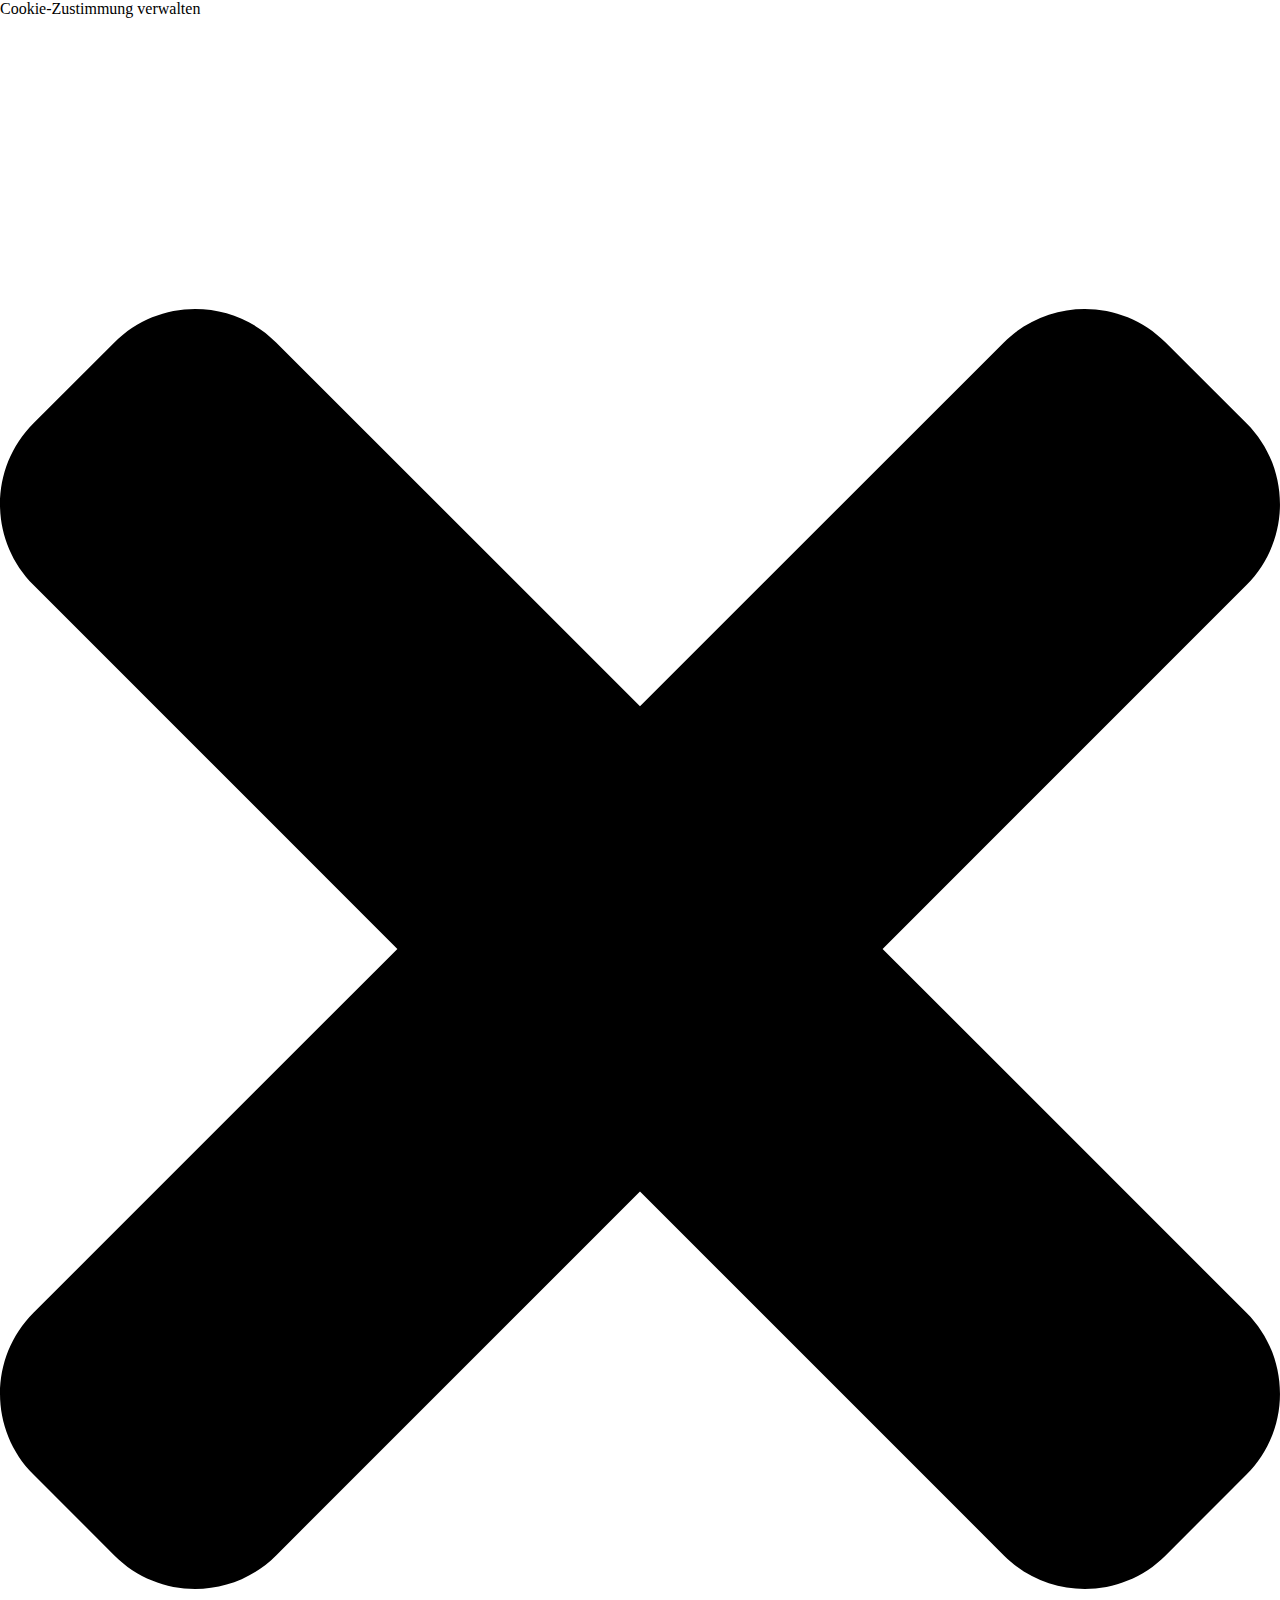
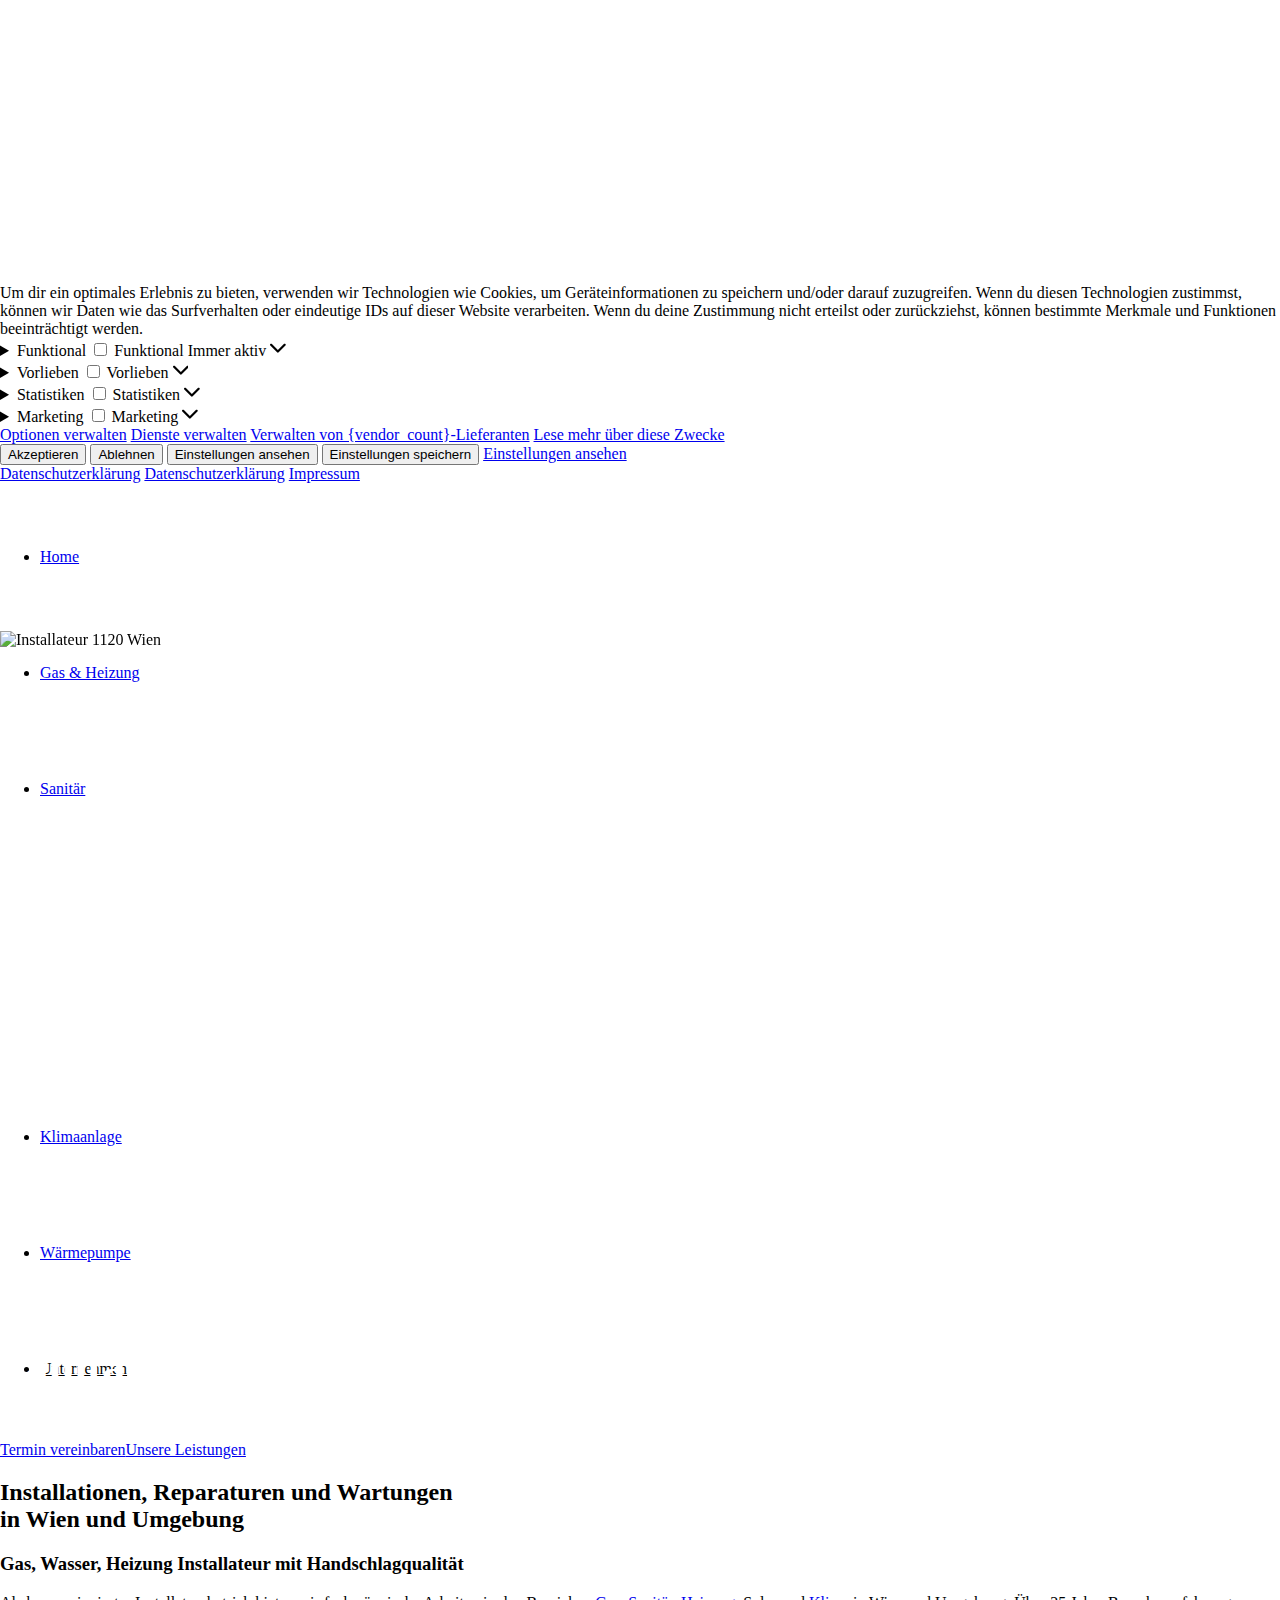
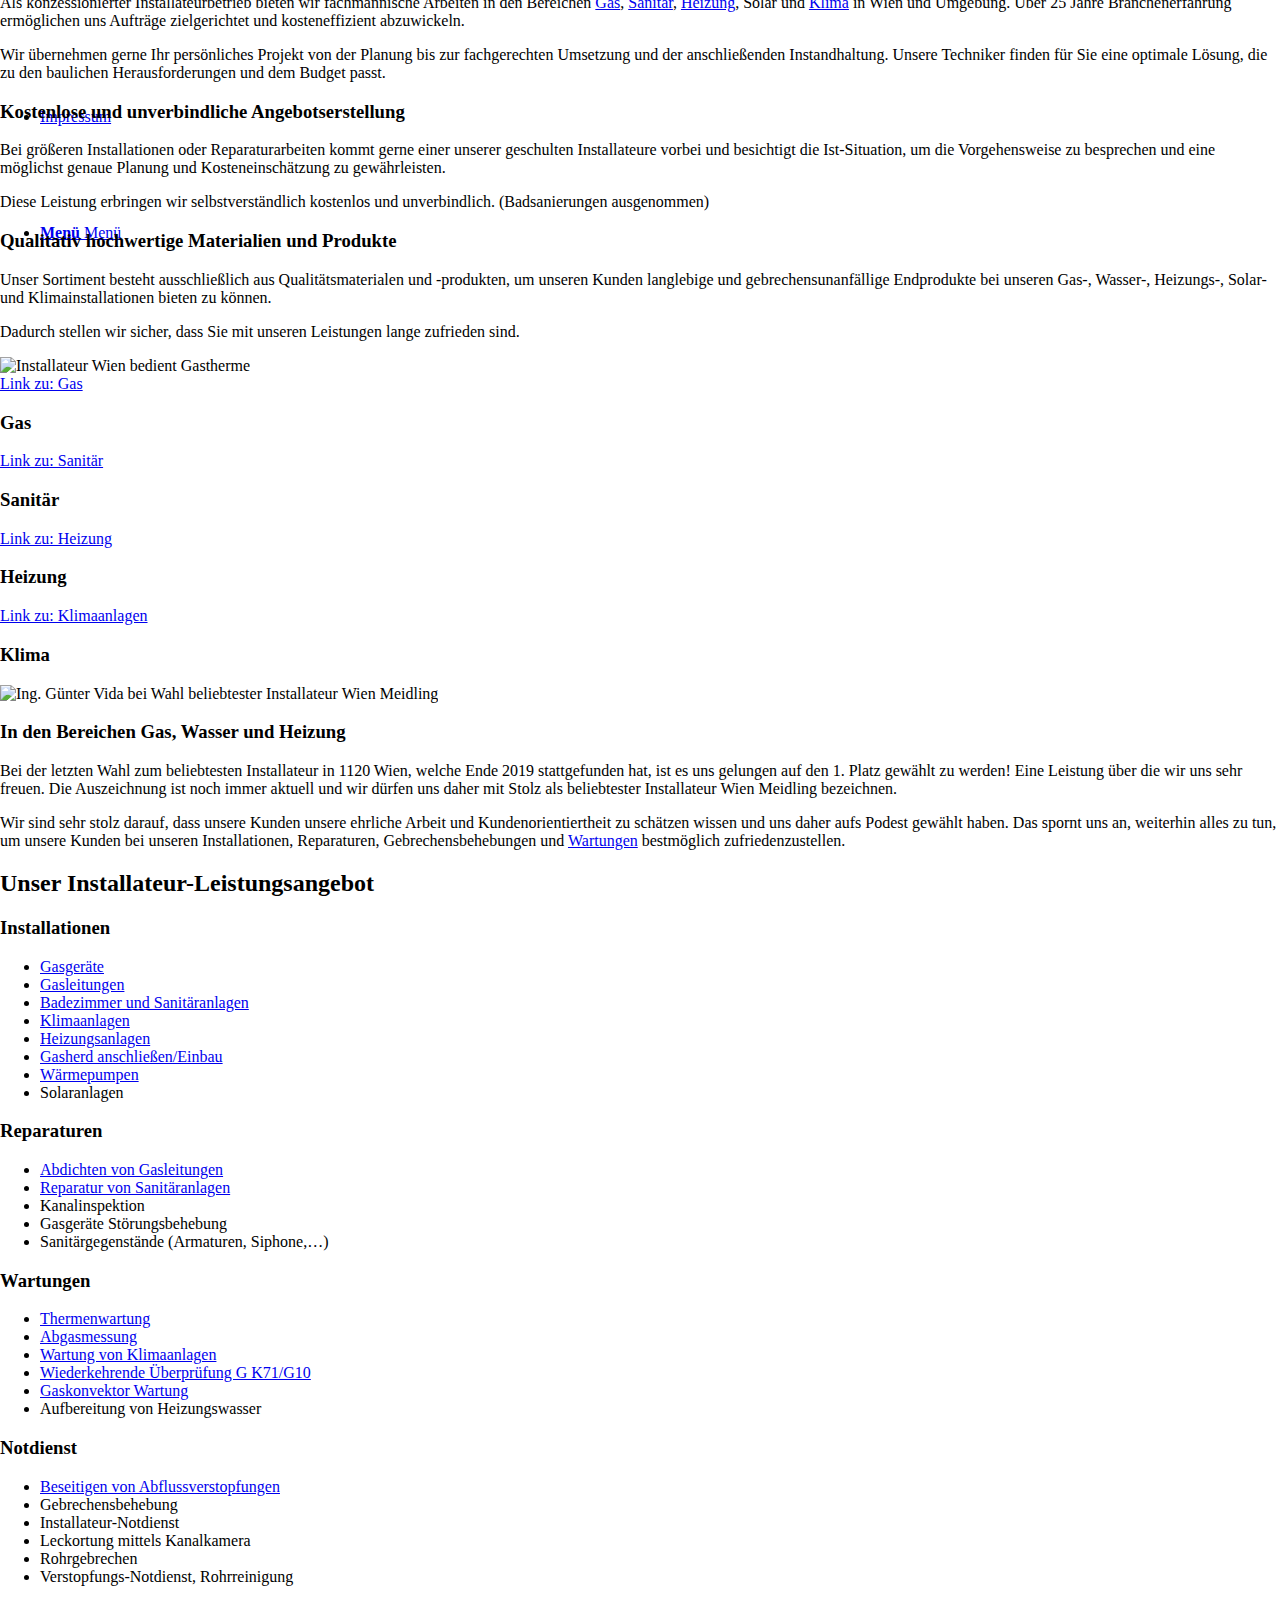
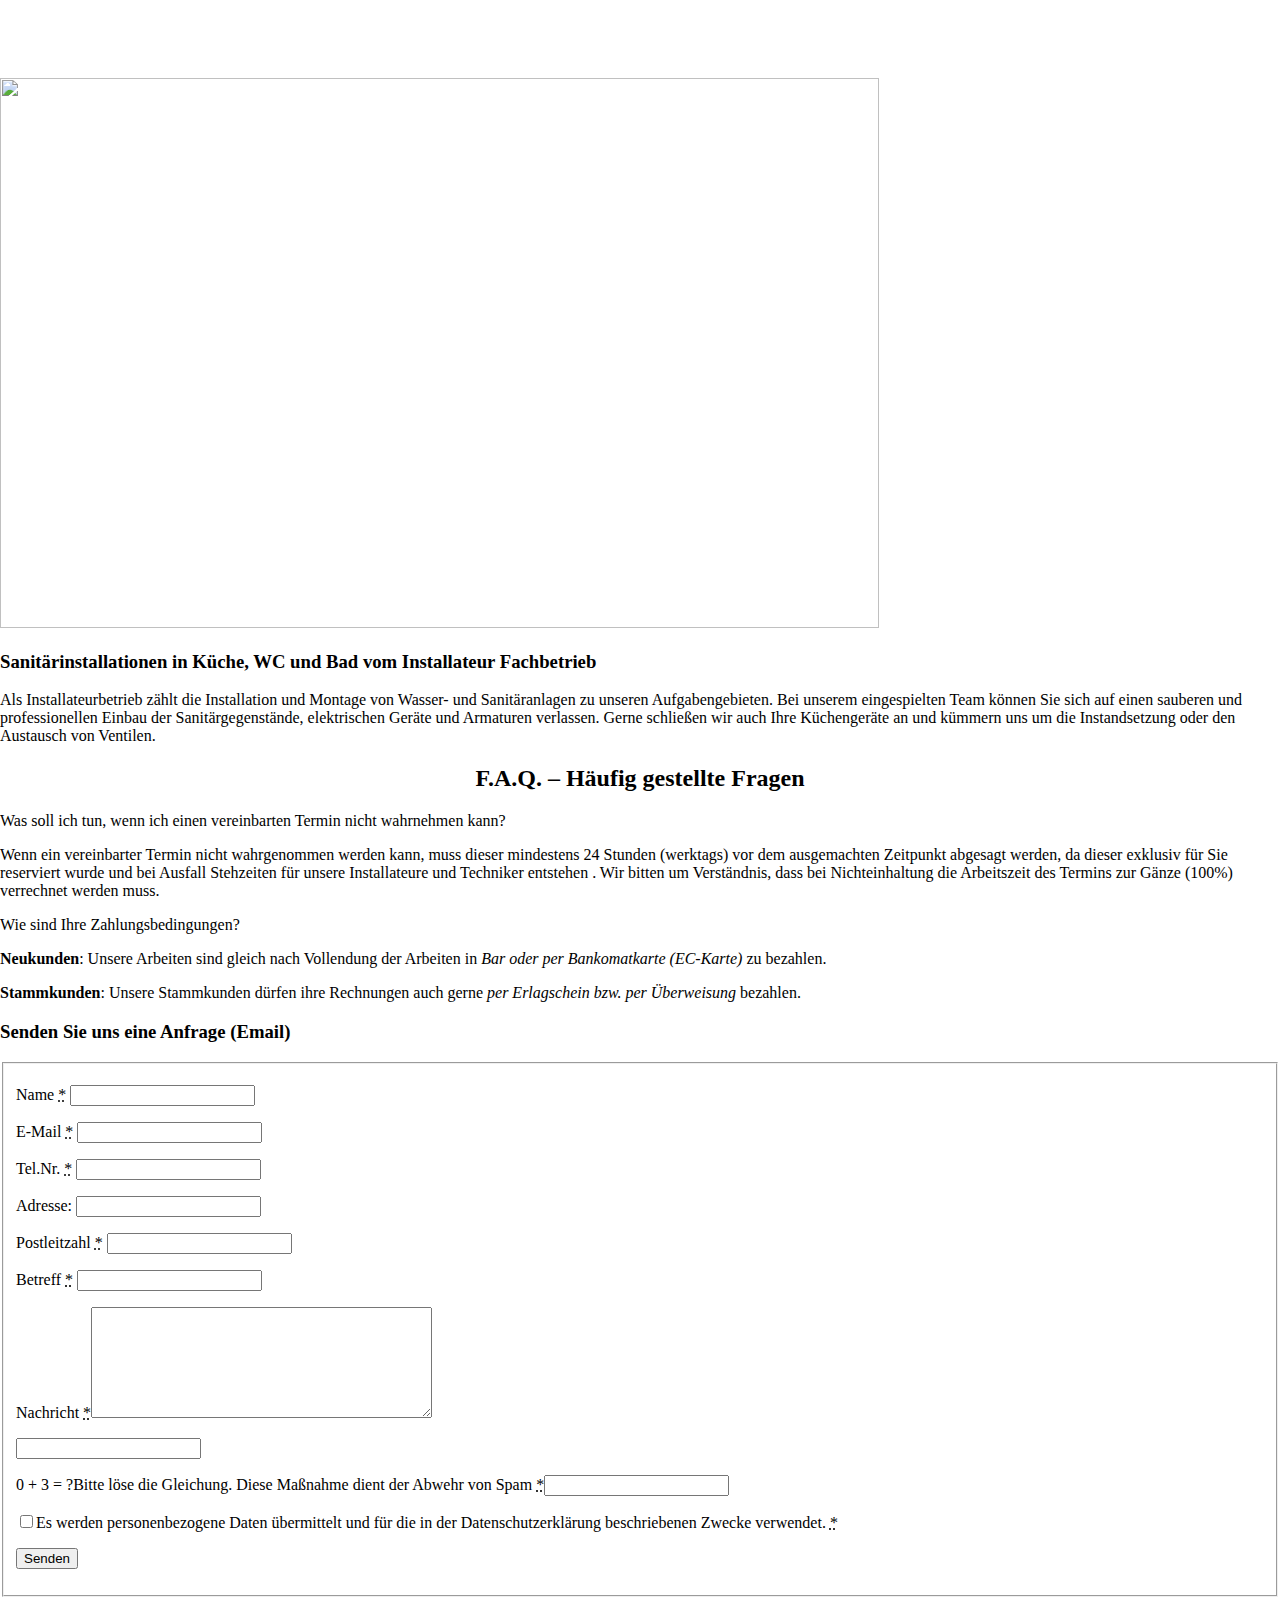
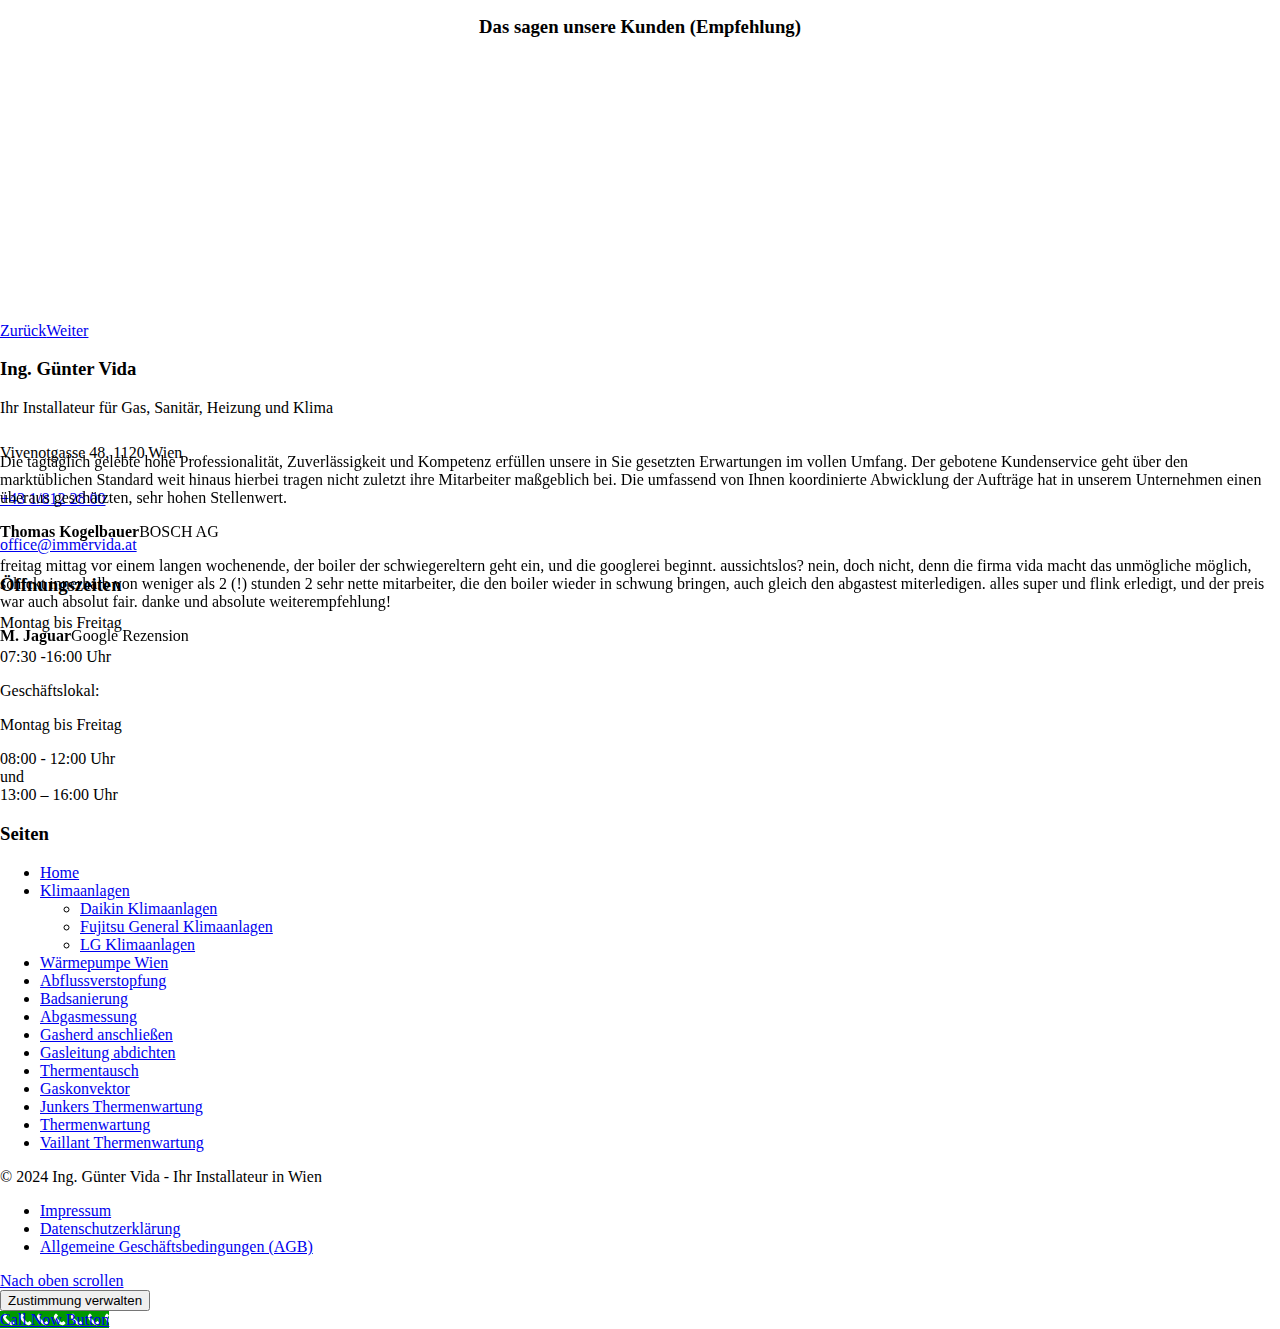
==== index.html @ 37e8a15f "Update index.html" ====
<!DOCTYPE html>
<!-- saved from url=(0025)https://www.immervida.at/ -->
<html lang="de" class="html_stretched responsive av-preloader-disabled html_header_top html_logo_left html_main_nav_header html_menu_right html_large html_header_sticky html_header_shrinking html_header_topbar_active html_header_transparency html_header_glassy html_mobile_menu_tablet html_header_searchicon_disabled html_content_align_center html_header_unstick_top_disabled html_header_stretch_disabled html_av-overlay-side html_av-overlay-side-classic html_av-submenu-clone html_entry_id_734 av-cookies-no-cookie-consent av-no-preview av-default-lightbox html_text_menu_active av-mobile-menu-switch-default avia_desktop js_active avia_transform avia_transform3d -114 avia-opr avia-opr-114 touch-device pointer-device-fine pointer-device-coarse html_av-submenu-visible"><head><meta http-equiv="Content-Type" content="text/html; charset=UTF-8"><meta name="viewport" content="width=device-width, initial-scale=1"><meta name="robots" content="index, follow, max-image-preview:large, max-snippet:-1, max-video-preview:-1"> <script data-cfasync="false" data-pagespeed-no-defer="">var gtm4wp_datalayer_name="dataLayer";var dataLayer=dataLayer||[];</script> <title>Installateur Ing. Günter VIDA in 1120 Wien - Gas, Wasser, Heizung</title><meta name="description" content="Beliebtester Installateur für Gas, Wasser, Heizung &amp; Sanitär in 1120 Wien (Auszeichnung). Kostenlose Angebotserstellung ✓ Geprüftes Innungsmitglied"><link rel="canonical" href="https://www.immervida.at/"><meta property="og:locale" content="de_DE"><meta property="og:type" content="website"><meta property="og:title" content="Installateur Ing. Günter VIDA in 1120 Wien - Gas, Wasser, Heizung"><meta property="og:description" content="Beliebtester Installateur für Gas, Wasser, Heizung &amp; Sanitär in 1120 Wien (Auszeichnung). Kostenlose Angebotserstellung ✓ Geprüftes Innungsmitglied"><meta property="og:url" content="https://www.immervida.at/"><meta property="og:site_name" content="Installateur Ing. Günter Vida in 1120 Wien"><meta property="article:publisher" content="https://www.facebook.com/immervida.at"><meta property="article:modified_time" content="2024-09-21T15:06:10+00:00"><meta property="og:image" content="https://www.immervida.at/wp-content/uploads/2020/03/Vida-Logo_RGB_Quadrat.png"><meta property="og:image:width" content="828"><meta property="og:image:height" content="828"><meta property="og:image:type" content="image/png"><meta name="twitter:card" content="summary_large_image"><meta name="google-site-verification" content="LZoXGcDaA_VvQsjd7LWr_z6cCHzCha_KzwGJo-9f1xQ"><link rel="alternate" type="application/rss+xml" title="Installateur Ing. Günter Vida in 1120 Wien » Feed" href="https://www.immervida.at/feed/"><link rel="alternate" type="application/rss+xml" title="Installateur Ing. Günter Vida in 1120 Wien » Kommentar-Feed" href="https://www.immervida.at/comments/feed/"><link rel="stylesheet" href="./Installateur Ing. Günter VIDA in 1120 Wien - Gas, Wasser, Heizung_files/a5ff7.css" media="all"><style id="global-styles-inline-css">/*<![CDATA[*/:root{--wp--preset--aspect-ratio--square:1;--wp--preset--aspect-ratio--4-3:4/3;--wp--preset--aspect-ratio--3-4:3/4;--wp--preset--aspect-ratio--3-2:3/2;--wp--preset--aspect-ratio--2-3:2/3;--wp--preset--aspect-ratio--16-9:16/9;--wp--preset--aspect-ratio--9-16:9/16;--wp--preset--color--black:#000;--wp--preset--color--cyan-bluish-gray:#abb8c3;--wp--preset--color--white:#fff;--wp--preset--color--pale-pink:#f78da7;--wp--preset--color--vivid-red:#cf2e2e;--wp--preset--color--luminous-vivid-orange:#ff6900;--wp--preset--color--luminous-vivid-amber:#fcb900;--wp--preset--color--light-green-cyan:#7bdcb5;--wp--preset--color--vivid-green-cyan:#00d084;--wp--preset--color--pale-cyan-blue:#8ed1fc;--wp--preset--color--vivid-cyan-blue:#0693e3;--wp--preset--color--vivid-purple:#9b51e0;--wp--preset--color--metallic-red:#b02b2c;--wp--preset--color--maximum-yellow-red:#edae44;--wp--preset--color--yellow-sun:#ee2;--wp--preset--color--palm-leaf:#83a846;--wp--preset--color--aero:#7bb0e7;--wp--preset--color--old-lavender:#745f7e;--wp--preset--color--steel-teal:#5f8789;--wp--preset--color--raspberry-pink:#d65799;--wp--preset--color--medium-turquoise:#4ecac2;--wp--preset--gradient--vivid-cyan-blue-to-vivid-purple:linear-gradient(135deg,rgba(6,147,227,1) 0%,rgb(155,81,224) 100%);--wp--preset--gradient--light-green-cyan-to-vivid-green-cyan:linear-gradient(135deg,rgb(122,220,180) 0%,rgb(0,208,130) 100%);--wp--preset--gradient--luminous-vivid-amber-to-luminous-vivid-orange:linear-gradient(135deg,rgba(252,185,0,1) 0%,rgba(255,105,0,1) 100%);--wp--preset--gradient--luminous-vivid-orange-to-vivid-red:linear-gradient(135deg,rgba(255,105,0,1) 0%,rgb(207,46,46) 100%);--wp--preset--gradient--very-light-gray-to-cyan-bluish-gray:linear-gradient(135deg,rgb(238,238,238) 0%,rgb(169,184,195) 100%);--wp--preset--gradient--cool-to-warm-spectrum:linear-gradient(135deg,rgb(74,234,220) 0%,rgb(151,120,209) 20%,rgb(207,42,186) 40%,rgb(238,44,130) 60%,rgb(251,105,98) 80%,rgb(254,248,76) 100%);--wp--preset--gradient--blush-light-purple:linear-gradient(135deg,rgb(255,206,236) 0%,rgb(152,150,240) 100%);--wp--preset--gradient--blush-bordeaux:linear-gradient(135deg,rgb(254,205,165) 0%,rgb(254,45,45) 50%,rgb(107,0,62) 100%);--wp--preset--gradient--luminous-dusk:linear-gradient(135deg,rgb(255,203,112) 0%,rgb(199,81,192) 50%,rgb(65,88,208) 100%);--wp--preset--gradient--pale-ocean:linear-gradient(135deg,rgb(255,245,203) 0%,rgb(182,227,212) 50%,rgb(51,167,181) 100%);--wp--preset--gradient--electric-grass:linear-gradient(135deg,rgb(202,248,128) 0%,rgb(113,206,126) 100%);--wp--preset--gradient--midnight:linear-gradient(135deg,rgb(2,3,129) 0%,rgb(40,116,252) 100%);--wp--preset--font-size--small:1rem;--wp--preset--font-size--medium:1.125rem;--wp--preset--font-size--large:1.75rem;--wp--preset--font-size--x-large:clamp(1.75rem, 3vw, 2.25rem);--wp--preset--spacing--20:0.44rem;--wp--preset--spacing--30:0.67rem;--wp--preset--spacing--40:1rem;--wp--preset--spacing--50:1.5rem;--wp--preset--spacing--60:2.25rem;--wp--preset--spacing--70:3.38rem;--wp--preset--spacing--80:5.06rem;--wp--preset--shadow--natural:6px 6px 9px rgba(0, 0, 0, 0.2);--wp--preset--shadow--deep:12px 12px 50px rgba(0, 0, 0, 0.4);--wp--preset--shadow--sharp:6px 6px 0px rgba(0, 0, 0, 0.2);--wp--preset--shadow--outlined:6px 6px 0px -3px rgba(255, 255, 255, 1), 6px 6px rgba(0, 0, 0, 1);--wp--preset--shadow--crisp:6px 6px 0px rgba(0, 0, 0, 1)}:root{--wp--style--global--content-size:800px;--wp--style--global--wide-size:1130px}:where(body){margin:0}.wp-site-blocks>.alignleft{float:left;margin-right:2em}.wp-site-blocks>.alignright{float:right;margin-left:2em}.wp-site-blocks>.aligncenter{justify-content:center;margin-left:auto;margin-right:auto}:where(.is-layout-flex){gap:0.5em}:where(.is-layout-grid){gap:0.5em}.is-layout-flow>.alignleft{float:left;margin-inline-start:0;margin-inline-end:2em}.is-layout-flow>.alignright{float:right;margin-inline-start:2em;margin-inline-end:0}.is-layout-flow>.aligncenter{margin-left:auto !important;margin-right:auto !important}.is-layout-constrained>.alignleft{float:left;margin-inline-start:0;margin-inline-end:2em}.is-layout-constrained>.alignright{float:right;margin-inline-start:2em;margin-inline-end:0}.is-layout-constrained>.aligncenter{margin-left:auto !important;margin-right:auto !important}.is-layout-constrained>:where(:not(.alignleft):not(.alignright):not(.alignfull)){max-width:var(--wp--style--global--content-size);margin-left:auto !important;margin-right:auto !important}.is-layout-constrained>.alignwide{max-width:var(--wp--style--global--wide-size)}body .is-layout-flex{display:flex}.is-layout-flex{flex-wrap:wrap;align-items:center}.is-layout-flex>:is(*,div){margin:0}body .is-layout-grid{display:grid}.is-layout-grid>:is(*,div){margin:0}body{padding-top:0px;padding-right:0px;padding-bottom:0px;padding-left:0px}a:where(:not(.wp-element-button)){text-decoration:underline}:root :where(.wp-element-button,.wp-block-button__link){background-color:#32373c;border-width:0;color:#fff;font-family:inherit;font-size:inherit;line-height:inherit;padding:calc(0.667em + 2px) calc(1.333em + 2px);text-decoration:none}.has-black-color{color:var(--wp--preset--color--black) !important}.has-cyan-bluish-gray-color{color:var(--wp--preset--color--cyan-bluish-gray) !important}.has-white-color{color:var(--wp--preset--color--white) !important}.has-pale-pink-color{color:var(--wp--preset--color--pale-pink) !important}.has-vivid-red-color{color:var(--wp--preset--color--vivid-red) !important}.has-luminous-vivid-orange-color{color:var(--wp--preset--color--luminous-vivid-orange) !important}.has-luminous-vivid-amber-color{color:var(--wp--preset--color--luminous-vivid-amber) !important}.has-light-green-cyan-color{color:var(--wp--preset--color--light-green-cyan) !important}.has-vivid-green-cyan-color{color:var(--wp--preset--color--vivid-green-cyan) !important}.has-pale-cyan-blue-color{color:var(--wp--preset--color--pale-cyan-blue) !important}.has-vivid-cyan-blue-color{color:var(--wp--preset--color--vivid-cyan-blue) !important}.has-vivid-purple-color{color:var(--wp--preset--color--vivid-purple) !important}.has-metallic-red-color{color:var(--wp--preset--color--metallic-red) !important}.has-maximum-yellow-red-color{color:var(--wp--preset--color--maximum-yellow-red) !important}.has-yellow-sun-color{color:var(--wp--preset--color--yellow-sun) !important}.has-palm-leaf-color{color:var(--wp--preset--color--palm-leaf) !important}.has-aero-color{color:var(--wp--preset--color--aero) !important}.has-old-lavender-color{color:var(--wp--preset--color--old-lavender) !important}.has-steel-teal-color{color:var(--wp--preset--color--steel-teal) !important}.has-raspberry-pink-color{color:var(--wp--preset--color--raspberry-pink) !important}.has-medium-turquoise-color{color:var(--wp--preset--color--medium-turquoise) !important}.has-black-background-color{background-color:var(--wp--preset--color--black) !important}.has-cyan-bluish-gray-background-color{background-color:var(--wp--preset--color--cyan-bluish-gray) !important}.has-white-background-color{background-color:var(--wp--preset--color--white) !important}.has-pale-pink-background-color{background-color:var(--wp--preset--color--pale-pink) !important}.has-vivid-red-background-color{background-color:var(--wp--preset--color--vivid-red) !important}.has-luminous-vivid-orange-background-color{background-color:var(--wp--preset--color--luminous-vivid-orange) !important}.has-luminous-vivid-amber-background-color{background-color:var(--wp--preset--color--luminous-vivid-amber) !important}.has-light-green-cyan-background-color{background-color:var(--wp--preset--color--light-green-cyan) !important}.has-vivid-green-cyan-background-color{background-color:var(--wp--preset--color--vivid-green-cyan) !important}.has-pale-cyan-blue-background-color{background-color:var(--wp--preset--color--pale-cyan-blue) !important}.has-vivid-cyan-blue-background-color{background-color:var(--wp--preset--color--vivid-cyan-blue) !important}.has-vivid-purple-background-color{background-color:var(--wp--preset--color--vivid-purple) !important}.has-metallic-red-background-color{background-color:var(--wp--preset--color--metallic-red) !important}.has-maximum-yellow-red-background-color{background-color:var(--wp--preset--color--maximum-yellow-red) !important}.has-yellow-sun-background-color{background-color:var(--wp--preset--color--yellow-sun) !important}.has-palm-leaf-background-color{background-color:var(--wp--preset--color--palm-leaf) !important}.has-aero-background-color{background-color:var(--wp--preset--color--aero) !important}.has-old-lavender-background-color{background-color:var(--wp--preset--color--old-lavender) !important}.has-steel-teal-background-color{background-color:var(--wp--preset--color--steel-teal) !important}.has-raspberry-pink-background-color{background-color:var(--wp--preset--color--raspberry-pink) !important}.has-medium-turquoise-background-color{background-color:var(--wp--preset--color--medium-turquoise) !important}.has-black-border-color{border-color:var(--wp--preset--color--black) !important}.has-cyan-bluish-gray-border-color{border-color:var(--wp--preset--color--cyan-bluish-gray) !important}.has-white-border-color{border-color:var(--wp--preset--color--white) !important}.has-pale-pink-border-color{border-color:var(--wp--preset--color--pale-pink) !important}.has-vivid-red-border-color{border-color:var(--wp--preset--color--vivid-red) !important}.has-luminous-vivid-orange-border-color{border-color:var(--wp--preset--color--luminous-vivid-orange) !important}.has-luminous-vivid-amber-border-color{border-color:var(--wp--preset--color--luminous-vivid-amber) !important}.has-light-green-cyan-border-color{border-color:var(--wp--preset--color--light-green-cyan) !important}.has-vivid-green-cyan-border-color{border-color:var(--wp--preset--color--vivid-green-cyan) !important}.has-pale-cyan-blue-border-color{border-color:var(--wp--preset--color--pale-cyan-blue) !important}.has-vivid-cyan-blue-border-color{border-color:var(--wp--preset--color--vivid-cyan-blue) !important}.has-vivid-purple-border-color{border-color:var(--wp--preset--color--vivid-purple) !important}.has-metallic-red-border-color{border-color:var(--wp--preset--color--metallic-red) !important}.has-maximum-yellow-red-border-color{border-color:var(--wp--preset--color--maximum-yellow-red) !important}.has-yellow-sun-border-color{border-color:var(--wp--preset--color--yellow-sun) !important}.has-palm-leaf-border-color{border-color:var(--wp--preset--color--palm-leaf) !important}.has-aero-border-color{border-color:var(--wp--preset--color--aero) !important}.has-old-lavender-border-color{border-color:var(--wp--preset--color--old-lavender) !important}.has-steel-teal-border-color{border-color:var(--wp--preset--color--steel-teal) !important}.has-raspberry-pink-border-color{border-color:var(--wp--preset--color--raspberry-pink) !important}.has-medium-turquoise-border-color{border-color:var(--wp--preset--color--medium-turquoise) !important}.has-vivid-cyan-blue-to-vivid-purple-gradient-background{background:var(--wp--preset--gradient--vivid-cyan-blue-to-vivid-purple) !important}.has-light-green-cyan-to-vivid-green-cyan-gradient-background{background:var(--wp--preset--gradient--light-green-cyan-to-vivid-green-cyan) !important}.has-luminous-vivid-amber-to-luminous-vivid-orange-gradient-background{background:var(--wp--preset--gradient--luminous-vivid-amber-to-luminous-vivid-orange) !important}.has-luminous-vivid-orange-to-vivid-red-gradient-background{background:var(--wp--preset--gradient--luminous-vivid-orange-to-vivid-red) !important}.has-very-light-gray-to-cyan-bluish-gray-gradient-background{background:var(--wp--preset--gradient--very-light-gray-to-cyan-bluish-gray) !important}.has-cool-to-warm-spectrum-gradient-background{background:var(--wp--preset--gradient--cool-to-warm-spectrum) !important}.has-blush-light-purple-gradient-background{background:var(--wp--preset--gradient--blush-light-purple) !important}.has-blush-bordeaux-gradient-background{background:var(--wp--preset--gradient--blush-bordeaux) !important}.has-luminous-dusk-gradient-background{background:var(--wp--preset--gradient--luminous-dusk) !important}.has-pale-ocean-gradient-background{background:var(--wp--preset--gradient--pale-ocean) !important}.has-electric-grass-gradient-background{background:var(--wp--preset--gradient--electric-grass) !important}.has-midnight-gradient-background{background:var(--wp--preset--gradient--midnight) !important}.has-small-font-size{font-size:var(--wp--preset--font-size--small) !important}.has-medium-font-size{font-size:var(--wp--preset--font-size--medium) !important}.has-large-font-size{font-size:var(--wp--preset--font-size--large) !important}.has-x-large-font-size{font-size:var(--wp--preset--font-size--x-large) !important}:where(.wp-block-post-template.is-layout-flex){gap:1.25em}:where(.wp-block-post-template.is-layout-grid){gap:1.25em}:where(.wp-block-columns.is-layout-flex){gap:2em}:where(.wp-block-columns.is-layout-grid){gap:2em}:root :where(.wp-block-pullquote){font-size:1.5em;line-height:1.6}/*]]>*/</style><link rel="stylesheet" href="./Installateur Ing. Günter VIDA in 1120 Wien - Gas, Wasser, Heizung_files/10872.css" media="all"> <script src="./Installateur Ing. Günter VIDA in 1120 Wien - Gas, Wasser, Heizung_files/952fb.js.téléchargé"></script><style type="text/css" id="operaUserStyle"></style> <link rel="https://api.w.org/" href="https://www.immervida.at/wp-json/"><link rel="alternate" title="JSON" type="application/json" href="https://www.immervida.at/wp-json/wp/v2/pages/734"><link rel="EditURI" type="application/rsd+xml" title="RSD" href="https://www.immervida.at/xmlrpc.php?rsd"><meta name="generator" content="WordPress 6.6.2"><link rel="shortlink" href="https://www.immervida.at/"><link rel="alternate" title="oEmbed (JSON)" type="application/json+oembed" href="https://www.immervida.at/wp-json/oembed/1.0/embed?url=https%3A%2F%2Fwww.immervida.at%2F"><link rel="alternate" title="oEmbed (XML)" type="text/xml+oembed" href="https://www.immervida.at/wp-json/oembed/1.0/embed?url=https%3A%2F%2Fwww.immervida.at%2F&amp;format=xml"><style>.cmplz-hidden{display:none !important}</style>  <script data-cfasync="false" data-pagespeed-no-defer="">var dataLayer_content={"pagePostType":"frontpage","pagePostType2":"single-page","pagePostAuthor":"Dominik Vida"};dataLayer.push(dataLayer_content);</script> <script type="text/plain" data-service="Google-Tag-Manager" data-category="statistics" data-cfasync="false">(function(w,d,s,l,i){w[l]=w[l]||[];w[l].push({'gtm.start':new Date().getTime(),event:'gtm.js'});var f=d.getElementsByTagName(s)[0],j=d.createElement(s),dl=l!='dataLayer'?'&l='+l:'';j.async=true;j.src='//www.googletagmanager.com/gtm.js?id='+i+dl;f.parentNode.insertBefore(j,f);})(window,document,'script','dataLayer','GTM-55KVQ89');</script> <link rel="profile" href="https://gmpg.org/xfn/11"><link rel="alternate" type="application/rss+xml" title="Installateur Ing. Günter Vida in 1120 Wien RSS2 Feed" href="https://www.immervida.at/feed/"><link rel="pingback" href="https://www.immervida.at/xmlrpc.php"> <!--[if lt IE 9]><script src=https://www.immervida.at/wp-content/themes/enfold/js/html5shiv.js></script><![endif]--><link rel="icon" href="https://www.immervida.at/wp-content/uploads/2020/10/Favicon_vida.png" type="image/png"> <script type="application/ld+json" class="saswp-schema-markup-output">[{"@context":"https:\/\/schema.org\/","@graph":[{"@context":"https:\/\/schema.org\/","@type":"SiteNavigationElement","@id":"https:\/\/www.immervida.at#Main Menu","name":"Home","url":"https:\/\/www.immervida.at\/home\/"},{"@context":"https:\/\/schema.org\/","@type":"SiteNavigationElement","@id":"https:\/\/www.immervida.at#Main Menu","name":"Gas & Heizung","url":"https:\/\/www.immervida.at\/gas\/"},{"@context":"https:\/\/schema.org\/","@type":"SiteNavigationElement","@id":"https:\/\/www.immervida.at#Main Menu","name":"\u25b7 Thermenwartung","url":"https:\/\/www.immervida.at\/heizung\/thermenwartung-wien\/"},{"@context":"https:\/\/schema.org\/","@type":"SiteNavigationElement","@id":"https:\/\/www.immervida.at#Main Menu","name":"\u25b7 Abgasmessung","url":"https:\/\/www.immervida.at\/gas\/abgasmessung-wien\/"},{"@context":"https:\/\/schema.org\/","@type":"SiteNavigationElement","@id":"https:\/\/www.immervida.at#Main Menu","name":"\u25b7 Thermentausch","url":"https:\/\/www.immervida.at\/gas\/thermentausch-wien\/"},{"@context":"https:\/\/schema.org\/","@type":"SiteNavigationElement","@id":"https:\/\/www.immervida.at#Main Menu","name":"\u25b7 Gasleitung abdichten & GK71 \u00dcberpr\u00fcfung","url":"https:\/\/www.immervida.at\/gas\/gasleitung-abdichten\/"},{"@context":"https:\/\/schema.org\/","@type":"SiteNavigationElement","@id":"https:\/\/www.immervida.at#Main Menu","name":"\u25b7 Heizungsanlagen","url":"https:\/\/www.immervida.at\/heizung\/"},{"@context":"https:\/\/schema.org\/","@type":"SiteNavigationElement","@id":"https:\/\/www.immervida.at#Main Menu","name":"\u25b7 Gasherd anschlie\u00dfen","url":"https:\/\/www.immervida.at\/gas\/gasherd-anschliessen\/"},{"@context":"https:\/\/schema.org\/","@type":"SiteNavigationElement","@id":"https:\/\/www.immervida.at#Main Menu","name":"\u25b7 Gaskonvektoren","url":"https:\/\/www.immervida.at\/heizung\/gaskonvektor\/"},{"@context":"https:\/\/schema.org\/","@type":"SiteNavigationElement","@id":"https:\/\/www.immervida.at#Main Menu","name":"Sanit\u00e4r","url":"https:\/\/www.immervida.at\/sanitaer\/"},{"@context":"https:\/\/schema.org\/","@type":"SiteNavigationElement","@id":"https:\/\/www.immervida.at#Main Menu","name":"\u25b7 Badsanierung","url":"https:\/\/www.immervida.at\/sanitaer\/badsanierung\/"},{"@context":"https:\/\/schema.org\/","@type":"SiteNavigationElement","@id":"https:\/\/www.immervida.at#Main Menu","name":"\u25b7 Abflussverstopfung","url":"https:\/\/www.immervida.at\/sanitaer\/abflussverstopfung\/"},{"@context":"https:\/\/schema.org\/","@type":"SiteNavigationElement","@id":"https:\/\/www.immervida.at#Main Menu","name":"Klimaanlage","url":"https:\/\/www.immervida.at\/klimaanlagen\/"},{"@context":"https:\/\/schema.org\/","@type":"SiteNavigationElement","@id":"https:\/\/www.immervida.at#Main Menu","name":"W\u00e4rmepumpe","url":"https:\/\/www.immervida.at\/waermepumpe-wien\/"},{"@context":"https:\/\/schema.org\/","@type":"SiteNavigationElement","@id":"https:\/\/www.immervida.at#Main Menu","name":"Unternehmen","url":""},{"@context":"https:\/\/schema.org\/","@type":"SiteNavigationElement","@id":"https:\/\/www.immervida.at#Main Menu","name":"\u25b7 \u00dcber uns","url":"https:\/\/www.immervida.at\/ueber-uns\/"},{"@context":"https:\/\/schema.org\/","@type":"SiteNavigationElement","@id":"https:\/\/www.immervida.at#Main Menu","name":"\u25b7 Jobs","url":"https:\/\/www.immervida.at\/installateur-jobs-wien\/"},{"@context":"https:\/\/schema.org\/","@type":"SiteNavigationElement","@id":"https:\/\/www.immervida.at#Main Menu","name":"Blog","url":"https:\/\/www.immervida.at\/category\/blog\/"},{"@context":"https:\/\/schema.org\/","@type":"SiteNavigationElement","@id":"https:\/\/www.immervida.at#Main Menu","name":"Kontakt","url":"https:\/\/www.immervida.at\/kontakt\/"}]},{"@context":"https:\/\/schema.org\/","@type":"WebSite","@id":"https:\/\/www.immervida.at#website","headline":"Installateur Ing. G\u00fcnter Vida in 1120 Wien","name":"Installateur Ing. G\u00fcnter Vida in 1120 Wien","description":"Beliebtester Installateur f\u00fcr Gas, Wasser, Heizung & Sanit\u00e4r in 1120 Wien (Auszeichnung). Kostenlose Angebotserstellung \u2713 Gepr\u00fcftes Innungsmitglied","url":"https:\/\/www.immervida.at"},{"@context":"https:\/\/schema.org\/","@type":"Organization","@id":"https:\/\/www.immervida.at#Organization","name":"Installateur Ing. G\u00fcnter Vida in 1120 Wien","url":"https:\/\/www.immervida.at","sameAs":[]}]</script>  <script>'use strict';var avia_is_mobile=!1;if(/Android|webOS|iPhone|iPad|iPod|BlackBerry|IEMobile|Opera Mini/i.test(navigator.userAgent)&&'ontouchstart'in document.documentElement){avia_is_mobile=!0;document.documentElement.className+=' avia_mobile '}else{document.documentElement.className+=' avia_desktop '};document.documentElement.className+=' js_active ';(function(){var e=['-webkit-','-moz-','-ms-',''],n='',o=!1,a=!1;for(var t in e){if(e[t]+'transform'in document.documentElement.style){o=!0;n=e[t]+'transform'};if(e[t]+'perspective'in document.documentElement.style){a=!0}};if(o){document.documentElement.className+=' avia_transform '};if(a){document.documentElement.className+=' avia_transform3d '};if(typeof document.getElementsByClassName=='function'&&typeof document.documentElement.getBoundingClientRect=='function'&&avia_is_mobile==!1){if(n&&window.innerHeight>0){setTimeout(function(){var e=0,o={},a=0,t=document.getElementsByClassName('av-parallax'),i=window.pageYOffset||document.documentElement.scrollTop;for(e=0;e<t.length;e++){t[e].style.top='0px';o=t[e].getBoundingClientRect();a=Math.ceil((window.innerHeight+i-o.top)*0.3);t[e].style[n]='translate(0px, '+a+'px)';t[e].style.top='auto';t[e].className+=' enabled-parallax '}},50)}}})();</script><link rel="icon" href="https://www.immervida.at/wp-content/uploads/2020/10/Favicon_vida-36x36.png" sizes="32x32"><link rel="icon" href="https://www.immervida.at/wp-content/uploads/2020/10/Favicon_vida.png" sizes="192x192"><link rel="apple-touch-icon" href="https://www.immervida.at/wp-content/uploads/2020/10/Favicon_vida.png"><meta name="msapplication-TileImage" content="https://www.immervida.at/wp-content/uploads/2020/10/Favicon_vida.png"><style id="wp-custom-css">a[href="https://www.vida-seo.at"]{color:lightblue!important}.stretch_full{display:none}.slide-entry{display:flex;flex-direction:column}.slide-entry-title{padding-top:15px}@media (min-width: 769px){.slide-entry-title{padding-top:15px}}@media (max-width: 768px){.slide-entry-excerpt{display:flex;flex-direction:column;padding-bottom:30px}}</style><style>@font-face{font-family:'entypo-fontello';font-weight:normal;font-style:normal;font-display:swap;src:url('https://www.immervida.at/wp-content/themes/enfold/config-templatebuilder/avia-template-builder/assets/fonts/entypo-fontello.woff2') format('woff2'), url('https://www.immervida.at/wp-content/themes/enfold/config-templatebuilder/avia-template-builder/assets/fonts/entypo-fontello.woff') format('woff'), url('https://www.immervida.at/wp-content/themes/enfold/config-templatebuilder/avia-template-builder/assets/fonts/entypo-fontello.ttf') format('truetype'), url('https://www.immervida.at/wp-content/themes/enfold/config-templatebuilder/avia-template-builder/assets/fonts/entypo-fontello.svg#entypo-fontello') format('svg'), url('https://www.immervida.at/wp-content/themes/enfold/config-templatebuilder/avia-template-builder/assets/fonts/entypo-fontello.eot'), url('https://www.immervida.at/wp-content/themes/enfold/config-templatebuilder/avia-template-builder/assets/fonts/entypo-fontello.eot?#iefix') format('embedded-opentype')}#top .avia-font-entypo-fontello, body .avia-font-entypo-fontello, html body [data-av_iconfont='entypo-fontello']:before{font-family:'entypo-fontello'}@font-face{font-family:'fontello';font-weight:normal;font-style:normal;font-display:swap;src:url('https://www.immervida.at/wp-content/uploads/avia_fonts/fontello/fontello.woff2') format('woff2'), url('https://www.immervida.at/wp-content/uploads/avia_fonts/fontello/fontello.woff') format('woff'), url('https://www.immervida.at/wp-content/uploads/avia_fonts/fontello/fontello.ttf') format('truetype'), url('https://www.immervida.at/wp-content/uploads/avia_fonts/fontello/fontello.svg#fontello') format('svg'), url('https://www.immervida.at/wp-content/uploads/avia_fonts/fontello/fontello.eot'), url('https://www.immervida.at/wp-content/uploads/avia_fonts/fontello/fontello.eot?#iefix') format('embedded-opentype')}#top .avia-font-fontello, body .avia-font-fontello, html body [data-av_iconfont='fontello']:before{font-family:'fontello'}</style><link href="./Installateur Ing. Günter VIDA in 1120 Wien - Gas, Wasser, Heizung_files/banner-1-optin.css" type="text/css" rel="stylesheet"><style type="text/css">
@font-face {
  font-weight: 400;
  font-style:  normal;
  font-family: circular;

  src: url('chrome-extension://liecbddmkiiihnedobmlmillhodjkdmb/fonts/CircularXXWeb-Book.woff2') format('woff2');
}

@font-face {
  font-weight: 700;
  font-style:  normal;
  font-family: circular;

  src: url('chrome-extension://liecbddmkiiihnedobmlmillhodjkdmb/fonts/CircularXXWeb-Bold.woff2') format('woff2');
}</style></head><body data-rsssl="1" data-cmplz="1" id="top" class="home page-template-default page page-id-734 stretched rtl_columns av-curtain-numeric helvetica-websave helvetica avia-responsive-images-support cmplz-functional cmplz-eu cmplz-optin"><div id="cmplz-cookiebanner-container"><div class="cmplz-cookiebanner banner-1 bottom-right-view-preferences optin cmplz-bottom-right cmplz-categories-type-view-preferences cmplz-show" aria-modal="true" data-nosnippet="true" role="dialog" aria-live="polite" aria-labelledby="cmplz-header-1-optin" aria-describedby="cmplz-message-1-optin"><div class="cmplz-header"><div class="cmplz-logo"></div><div class="cmplz-title" id="cmplz-header-1-optin">Cookie-Zustimmung verwalten</div><div class="cmplz-close" tabindex="0" role="button" aria-label="Dialog schließen"> <svg aria-hidden="true" focusable="false" data-prefix="fas" data-icon="times" class="svg-inline--fa fa-times fa-w-11" role="img" xmlns="http://www.w3.org/2000/svg" viewBox="0 0 352 512"><path fill="currentColor" d="M242.72 256l100.07-100.07c12.28-12.28 12.28-32.19 0-44.48l-22.24-22.24c-12.28-12.28-32.19-12.28-44.48 0L176 189.28 75.93 89.21c-12.28-12.28-32.19-12.28-44.48 0L9.21 111.45c-12.28 12.28-12.28 32.19 0 44.48L109.28 256 9.21 356.07c-12.28 12.28-12.28 32.19 0 44.48l22.24 22.24c12.28 12.28 32.2 12.28 44.48 0L176 322.72l100.07 100.07c12.28 12.28 32.2 12.28 44.48 0l22.24-22.24c12.28-12.28 12.28-32.19 0-44.48L242.72 256z"></path></svg></div></div><div class="cmplz-divider cmplz-divider-header"></div><div class="cmplz-body"><div class="cmplz-message" id="cmplz-message-1-optin">Um dir ein optimales Erlebnis zu bieten, verwenden wir Technologien wie Cookies, um Geräteinformationen zu speichern und/oder darauf zuzugreifen. Wenn du diesen Technologien zustimmst, können wir Daten wie das Surfverhalten oder eindeutige IDs auf dieser Website verarbeiten. Wenn du deine Zustimmung nicht erteilst oder zurückziehst, können bestimmte Merkmale und Funktionen beeinträchtigt werden.</div><div class="cmplz-categories"> <details class="cmplz-category cmplz-functional"> <summary> <span class="cmplz-category-header"> <span class="cmplz-category-title">Funktional</span> <span class="cmplz-always-active"> <span class="cmplz-banner-checkbox"> <input type="checkbox" id="cmplz-functional-optin" data-category="cmplz_functional" class="cmplz-consent-checkbox cmplz-functional" size="40" value="1"> <label class="cmplz-label" for="cmplz-functional-optin" tabindex="0"><span class="screen-reader-text">Funktional</span></label> </span> Immer aktiv	</span> <span class="cmplz-icon cmplz-open"> <svg xmlns="http://www.w3.org/2000/svg" viewBox="0 0 448 512" height="18"><path d="M224 416c-8.188 0-16.38-3.125-22.62-9.375l-192-192c-12.5-12.5-12.5-32.75 0-45.25s32.75-12.5 45.25 0L224 338.8l169.4-169.4c12.5-12.5 32.75-12.5 45.25 0s12.5 32.75 0 45.25l-192 192C240.4 412.9 232.2 416 224 416z"></path></svg> </span> </span> </summary><div class="cmplz-description"> <span class="cmplz-description-functional">Die technische Speicherung oder der Zugang ist unbedingt erforderlich für den rechtmäßigen Zweck, die Nutzung eines bestimmten Dienstes zu ermöglichen, der vom Teilnehmer oder Nutzer ausdrücklich gewünscht wird, oder für den alleinigen Zweck, die Übertragung einer Nachricht über ein elektronisches Kommunikationsnetz durchzuführen.</span></div> </details><details class="cmplz-category cmplz-preferences"> <summary> <span class="cmplz-category-header"> <span class="cmplz-category-title">Vorlieben</span> <span class="cmplz-banner-checkbox"> <input type="checkbox" id="cmplz-preferences-optin" data-category="cmplz_preferences" class="cmplz-consent-checkbox cmplz-preferences" size="40" value="1"> <label class="cmplz-label" for="cmplz-preferences-optin" tabindex="0"><span class="screen-reader-text">Vorlieben</span></label> </span> <span class="cmplz-icon cmplz-open"> <svg xmlns="http://www.w3.org/2000/svg" viewBox="0 0 448 512" height="18"><path d="M224 416c-8.188 0-16.38-3.125-22.62-9.375l-192-192c-12.5-12.5-12.5-32.75 0-45.25s32.75-12.5 45.25 0L224 338.8l169.4-169.4c12.5-12.5 32.75-12.5 45.25 0s12.5 32.75 0 45.25l-192 192C240.4 412.9 232.2 416 224 416z"></path></svg> </span> </span> </summary><div class="cmplz-description"> <span class="cmplz-description-preferences">Die technische Speicherung oder der Zugriff ist für den rechtmäßigen Zweck der Speicherung von Präferenzen erforderlich, die nicht vom Abonnenten oder Benutzer angefordert wurden.</span></div> </details><details class="cmplz-category cmplz-statistics"> <summary> <span class="cmplz-category-header"> <span class="cmplz-category-title">Statistiken</span> <span class="cmplz-banner-checkbox"> <input type="checkbox" id="cmplz-statistics-optin" data-category="cmplz_statistics" class="cmplz-consent-checkbox cmplz-statistics" size="40" value="1"> <label class="cmplz-label" for="cmplz-statistics-optin" tabindex="0"><span class="screen-reader-text">Statistiken</span></label> </span> <span class="cmplz-icon cmplz-open"> <svg xmlns="http://www.w3.org/2000/svg" viewBox="0 0 448 512" height="18"><path d="M224 416c-8.188 0-16.38-3.125-22.62-9.375l-192-192c-12.5-12.5-12.5-32.75 0-45.25s32.75-12.5 45.25 0L224 338.8l169.4-169.4c12.5-12.5 32.75-12.5 45.25 0s12.5 32.75 0 45.25l-192 192C240.4 412.9 232.2 416 224 416z"></path></svg> </span> </span> </summary><div class="cmplz-description"> <span class="cmplz-description-statistics">Die technische Speicherung oder der Zugriff, der ausschließlich zu statistischen Zwecken erfolgt.</span> <span class="cmplz-description-statistics-anonymous">Die technische Speicherung oder der Zugriff, der ausschließlich zu anonymen statistischen Zwecken verwendet wird. Ohne eine Vorladung, die freiwillige Zustimmung deines Internetdienstanbieters oder zusätzliche Aufzeichnungen von Dritten können die zu diesem Zweck gespeicherten oder abgerufenen Informationen allein in der Regel nicht dazu verwendet werden, dich zu identifizieren.</span></div> </details> <details class="cmplz-category cmplz-marketing"> <summary> <span class="cmplz-category-header"> <span class="cmplz-category-title">Marketing</span> <span class="cmplz-banner-checkbox"> <input type="checkbox" id="cmplz-marketing-optin" data-category="cmplz_marketing" class="cmplz-consent-checkbox cmplz-marketing" size="40" value="1"> <label class="cmplz-label" for="cmplz-marketing-optin" tabindex="0"><span class="screen-reader-text">Marketing</span></label> </span> <span class="cmplz-icon cmplz-open"> <svg xmlns="http://www.w3.org/2000/svg" viewBox="0 0 448 512" height="18"><path d="M224 416c-8.188 0-16.38-3.125-22.62-9.375l-192-192c-12.5-12.5-12.5-32.75 0-45.25s32.75-12.5 45.25 0L224 338.8l169.4-169.4c12.5-12.5 32.75-12.5 45.25 0s12.5 32.75 0 45.25l-192 192C240.4 412.9 232.2 416 224 416z"></path></svg> </span> </span> </summary><div class="cmplz-description"> <span class="cmplz-description-marketing">Die technische Speicherung oder der Zugriff ist erforderlich, um Nutzerprofile zu erstellen, um Werbung zu versenden oder um den Nutzer auf einer Website oder über mehrere Websites hinweg zu ähnlichen Marketingzwecken zu verfolgen.</span></div> </details></div></div><div class="cmplz-links cmplz-information"> <a class="cmplz-link cmplz-manage-options cookie-statement" href="https://www.immervida.at/datenschutzerklarung/#cmplz-manage-consent-container" data-relative_url="#cmplz-manage-consent-container">Optionen verwalten</a> <a class="cmplz-link cmplz-manage-third-parties cookie-statement" href="https://www.immervida.at/datenschutzerklarung/#cmplz-cookies-overview" data-relative_url="#cmplz-cookies-overview">Dienste verwalten</a> <a class="cmplz-link cmplz-manage-vendors tcf cookie-statement" href="https://www.immervida.at/datenschutzerklarung/#cmplz-tcf-wrapper" data-relative_url="#cmplz-tcf-wrapper">Verwalten von {vendor_count}-Lieferanten</a> <a class="cmplz-link cmplz-external cmplz-read-more-purposes tcf" target="_blank" rel="noopener noreferrer nofollow" href="https://cookiedatabase.org/tcf/purposes/">Lese mehr über diese Zwecke</a></div><div class="cmplz-divider cmplz-footer"></div><div class="cmplz-buttons"> <button class="cmplz-btn cmplz-accept">Akzeptieren</button> <button class="cmplz-btn cmplz-deny">Ablehnen</button> <button class="cmplz-btn cmplz-view-preferences">Einstellungen ansehen</button> <button class="cmplz-btn cmplz-save-preferences">Einstellungen speichern</button> <a class="cmplz-btn cmplz-manage-options tcf cookie-statement" href="https://www.immervida.at/datenschutzerklarung/#cmplz-manage-consent-container" data-relative_url="#cmplz-manage-consent-container">Einstellungen ansehen</a></div><div class="cmplz-links cmplz-documents"> <a class="cmplz-link cookie-statement" href="https://www.immervida.at/datenschutzerklarung/" data-relative_url="">Datenschutzerklärung</a> <a class="cmplz-link privacy-statement" href="https://www.immervida.at/datenschutzerklarung/" data-relative_url="">Datenschutzerklärung</a> <a class="cmplz-link impressum" href="https://www.immervida.at/impressum/" data-relative_url="">Impressum</a></div></div></div><div id="wrap_all"><header id="header" class="all_colors header_color light_bg_color av_header_top av_logo_left av_main_nav_header av_menu_right av_large av_header_sticky av_header_shrinking av_header_stretch_disabled av_mobile_menu_tablet av_header_glassy av_header_searchicon_disabled av_header_unstick_top_disabled av_seperator_small_border av_bottom_nav_disabled av_header_transparency" aria-label="Header" data-av_shrink_factor="50" role="banner">
  <div id="header_main" class="container_wrap container_wrap_logo"><div class="container av-logo-container" style="height: 116px; line-height: 116px;"><div class="inner-container">
    
    <nav class="main_menu" data-selectname="Wähle eine Seite" role="navigation"><div class="avia-menu av-main-nav-wrap"><ul role="menu" class="menu av-main-nav" id="avia-menu"><li role="menuitem" id="menu-item-3207" class="menu-item menu-item-type-post_type menu-item-object-page menu-item-home page_item page-item-734 current_page_item menu-item-top-level menu-item-top-level-1 current-menu-item"><a href="#" tabindex="0" style="height: 116px; line-height: 116px;"><span class="avia-bullet"></span><span class="avia-menu-text">Home</span><span class="avia-menu-fx"><span class="avia-arrow-wrap"><span class="avia-arrow"></span></span></span></a></li> <li role="menuitem" id="menu-item-4138" class="menu-item menu-item-type-post_type menu-item-object-page menu-item-has-children menu-item-top-level menu-item-top-level-2 dropdown_ul_available"><a href="#" tabindex="0" style="height: 116px; line-height: 116px;"><span class="avia-bullet"></span><span class="avia-menu-text">Gas &amp; Heizung</span><span class="avia-menu-fx"><span class="avia-arrow-wrap"><span class="avia-arrow"></span></span></span><span class="dropdown_available"></span></a>
    
      
      
      
      
      
      
      
       </li> <li role="menuitem" id="menu-item-4141" class="menu-item menu-item-type-post_type menu-item-object-page menu-item-has-children menu-item-top-level menu-item-top-level-3 dropdown_ul_available"><a href="#" tabindex="0" style="height: 116px; line-height: 116px;"><span class="avia-bullet"></span><span class="avia-menu-text">Sanitär</span><span class="avia-menu-fx"><span class="avia-arrow-wrap"><span class="avia-arrow"></span></span></span><span class="dropdown_available"></span></a><ul class="sub-menu" style="display: block; opacity: 0; visibility: hidden;"> <li role="menuitem" id="menu-item-4404" class="menu-item menu-item-type-post_type menu-item-object-page"><a href="#" tabindex="0"><span class="avia-bullet"></span><span class="avia-menu-text">▷ Badsanierung</span></a></li> <li role="menuitem" id="menu-item-4418" class="menu-item menu-item-type-post_type menu-item-object-page"><a href="#" tabindex="0"><span class="avia-bullet"></span><span class="avia-menu-text">▷ Abflussverstopfung</span></a></li></ul> </li> <li role="menuitem" id="menu-item-4507" class="menu-item menu-item-type-post_type menu-item-object-page menu-item-top-level menu-item-top-level-4"><a href="#" tabindex="0" style="height: 116px; line-height: 116px;"><span class="avia-bullet"></span><span class="avia-menu-text">Klimaanlage</span><span class="avia-menu-fx"><span class="avia-arrow-wrap"><span class="avia-arrow"></span></span></span></a></li> <li role="menuitem" id="menu-item-7445" class="menu-item menu-item-type-post_type menu-item-object-page menu-item-top-level menu-item-top-level-5"><a href="#" tabindex="0" style="height: 116px; line-height: 116px;"><span class="avia-bullet"></span><span class="avia-menu-text">Wärmepumpe</span><span class="avia-menu-fx"><span class="avia-arrow-wrap"><span class="avia-arrow"></span></span></span></a></li> <li role="menuitem" id="menu-item-8187" class="menu-item menu-item-type-custom menu-item-object-custom menu-item-has-children menu-item-top-level menu-item-top-level-6 dropdown_ul_available"><a tabindex="0" style="height: 116px; line-height: 116px;"><span class="avia-bullet"></span><span class="avia-menu-text">Unternehmen</span><span class="avia-menu-fx"><span class="avia-arrow-wrap"><span class="avia-arrow"></span></span></span><span class="dropdown_available"></span></a><ul class="sub-menu" style="display: block; opacity: 0; visibility: hidden;"> <li role="menuitem" id="menu-item-3884" class="menu-item menu-item-type-post_type menu-item-object-page"><a href="#" tabindex="0"><span class="avia-bullet"></span><span class="avia-menu-text">▷ Über uns</span></a></li> <li role="menuitem" id="menu-item-7605" class="menu-item menu-item-type-post_type menu-item-object-page"><a href="#" tabindex="0"><span class="avia-bullet"></span><span class="avia-menu-text">▷ Jobs</span></a></li></ul> </li> <li role="menuitem" id="menu-item-5203" class="menu-item menu-item-type-taxonomy menu-item-object-category menu-item-mega-parent  menu-item-top-level menu-item-top-level-7"><a href="impressum.html" tabindex="0" style="height: 116px; line-height: 116px;"><span class="avia-bullet"></span><span class="avia-menu-text">Impressum</span><span class="avia-menu-fx"><span class="avia-arrow-wrap"><span class="avia-arrow"></span></span></span></a></li>
      <li class="av-burger-menu-main menu-item-avia-special " role="menuitem"> <a href="https://www.immervida.at/#" aria-label="Menü" aria-hidden="false" style="height: 116px; line-height: 116px;"> <span class="av-hamburger av-hamburger--spin av-js-hamburger"> <span class="av-hamburger-box"> <span class="av-hamburger-inner"></span> <strong>Menü</strong> </span> </span> <span class="avia_hidden_link_text">Menü</span> </a> </li></ul></div></nav></div></div></div><div class="header_bg"></div></header><div id="main" class="all_colors" data-scroll-offset="116"><div id="full_slider_1" class="avia-fullwidth-slider main_color avia-shadow   avia-builder-el-0  el_before_av_section  avia-builder-el-first  klasse-home-h1  container_wrap fullsize"><div data-size="featured_large" data-lightbox_size="large" data-animation="slide" data-conditional_play="" data-ids="5230" data-video_counter="0" data-autoplay="false" data-bg_slider="false" data-slide_height="" data-handle="av_slideshow_full" data-interval="8" data-class=" " data-el_id="" data-css_id="" data-scroll_down="" data-control_layout="av-control-default" data-custom_markup="" data-perma_caption="aviaTBperma_caption" data-autoplay_stopper="" data-image_attachment="" data-min_height="0px" data-lazy_loading="disabled" data-src="" data-position="top left" data-repeat="no-repeat" data-attach="scroll" data-stretch="" data-default-height="42" class="avia-slideshow avia-slideshow-1 av-control-default avia-slideshow-featured_large av_slideshow_full avia-slide-slider"><ul class="avia-slideshow-inner " style="padding: 0px; height: 678px;"><li class="av-single-slide slide-1 next-active-slide active-slide" style="visibility: visible; opacity: 1; transition: none; transform: translateZ(0px);"><div data-rel="slideshow-1" class="avia-slide-wrap "><img decoding="async" fetchpriority="high" class="wp-image-5230 avia-img-lazy-loading-not-5230" src="./Installateur Ing. Günter VIDA in 1120 Wien - Gas, Wasser, Heizung_files/Installateur_Wien.jpg" width="1500" height="550" title="Installateur 1120 Wien" alt="Installateur 1120 Wien" srcset="https://www.immervida.at/wp-content/uploads/2019/05/Installateur_Wien.jpg 1500w, https://www.immervida.at/wp-content/uploads/2019/05/Installateur_Wien-300x110.jpg 300w, https://www.immervida.at/wp-content/uploads/2019/05/Installateur_Wien-1030x378.jpg 1030w, https://www.immervida.at/wp-content/uploads/2019/05/Installateur_Wien-768x282.jpg 768w, https://www.immervida.at/wp-content/uploads/2019/05/Installateur_Wien-705x259.jpg 705w" sizes="(max-width: 1500px) 100vw, 1500px" style="left: 0px;"></div></li></ul><div class="caption_fullwidth av-slideshow-caption caption_bottom caption_bottom_framed caption_framed active-slide" style="cursor: default;"><div class="container caption_container"><div class="slideshow_caption"><div class="slideshow_inner_caption"><div class="slideshow_align_caption"><h1 style="font-size:46px; color:#ffffff; " class="avia-caption-title   av-medium-font-size-overwrite av-medium-font-size-27 av-small-font-size-overwrite av-small-font-size-22 av-mini-font-size-overwrite av-mini-font-size-16">Sanitär-Heizung Weidinger</h1><br><a href="#" class="avia-slideshow-button avia-button avia-color-theme-color avia-multi-slideshow-button" data-duration="800" data-easing="easeInOutQuad">Termin vereinbaren</a><a href="#" class="avia-slideshow-button avia-button avia-color-theme-color avia-multi-slideshow-button avia-slideshow-button-2" data-duration="800" data-easing="easeInOutQuad">Unsere Leistungen</a>
      
      
      
      
      
      
      
      
      
      
      
      </div></div></div></div></div></div></div><div id="av_section_2" class="avia-section av-jvo2rgct-21f535a44b6c69183c6dfa04822b9c24 main_color avia-section-default avia-no-border-styling  avia-builder-el-10  el_after_av_section  el_before_av_layout_row  avia-bg-style-scroll container_wrap fullsize"><div class="container av-section-cont-open"><div class="template-page content  av-content-full alpha units"><div class="post-entry post-entry-type-page post-entry-734"><div class="entry-content-wrapper clearfix"><div class="av-special-heading av-9p25i-909fcd970c80ed48abd1128c169f8d88 av-special-heading-h2 blockquote modern-quote modern-centered  avia-builder-el-11  el_before_av_hr  avia-builder-el-first  av-linked-heading"><h2 class="av-special-heading-tag ">Installationen, Reparaturen und Wartungen <br> in Wien und Umgebung</h2><div class="special-heading-border"><div class="special-heading-inner-border"></div></div></div><div class="hr av-jvo2j1js-cca700c2f6b878f462e2bae0899587dd hr-custom  avia-builder-el-12  el_after_av_heading  avia-builder-el-last  hr-center hr-icon-yes"><span class="hr-inner inner-border-av-border-fat"><span class="hr-inner-style"></span></span><span class="av-seperator-icon" aria-hidden="true" data-av_icon="" data-av_iconfont="fontello"></span><span class="hr-inner inner-border-av-border-fat"><span class="hr-inner-style"></span></span></div></div></div></div></div></div><div id="av-layout-grid-1" class="av-layout-grid-container av-jvo0k7om-b5cb497744f9c135a5ca8bcc68739631 entry-content-wrapper main_color av-flex-cells  avia-builder-el-13  el_after_av_section  el_before_av_section  grid-row-not-first  container_wrap fullsize"><div class="flex_cell av-jvo07uq0-db8a66741b75d7429beab6e412120376 av-gridrow-cell av_one_half no_margin  avia-builder-el-14  el_before_av_cell_one_half  avia-builder-el-first  avia-full-stretch"><div class="flex_cell_inner"><div class="flex_column_table av-jvo0f1t4-820ac557f9dbe1c0e9bb1ee14f8c5ed8 sc-av_one_full av-equal-height-column-flextable"><div class="flex_column av-jvo0f1t4-820ac557f9dbe1c0e9bb1ee14f8c5ed8 av_one_full  avia-builder-el-15  avia-builder-el-no-sibling  first flex_column_table_cell av-equal-height-column av-align-middle av-zero-column-padding  "><div class="av-special-heading av-1ctxae-266cec84c8930780a10b3a2764f08d63 av-special-heading-h3 custom-color-heading blockquote modern-quote  avia-builder-el-16  el_before_av_textblock  avia-builder-el-first  av-linked-heading"><h3 class="av-special-heading-tag ">Gas, Wasser, Heizung Installateur mit Handschlagqualität</h3><div class="special-heading-border"><div class="special-heading-inner-border"></div></div></div><section class="av_textblock_section av-jvgqcx9j-62d1788c09e8e8c0504b3a877729b1ab "><div class="avia_textblock av_inherit_color"><p>Als konzessionierter Installateurbetrieb bieten wir fachmännische Arbeiten in den Bereichen <a href="https://www.immervida.at/gas/">Gas</a>, <a href="https://www.immervida.at/sanitaer/">Sanitär</a>, <a href="https://www.immervida.at/heizung/">Heizung</a>, Solar und <a href="https://www.immervida.at/klimaanlagen/">Klima</a> in Wien und Umgebung. Über 25 Jahre Branchenerfahrung ermöglichen uns Aufträge zielgerichtet und kosteneffizient abzuwickeln.</p><p>Wir übernehmen gerne Ihr persönliches Projekt von der Planung bis zur fachgerechten Umsetzung und der anschließenden Instandhaltung. Unsere Techniker finden für Sie eine optimale Lösung, die zu den baulichen Herausforderungen und dem Budget passt.</p></div></section><div class="av-special-heading av-1bb52e-6823b223db2972bc624388dddac0a952 av-special-heading-h3 custom-color-heading blockquote modern-quote  avia-builder-el-18  el_after_av_textblock  el_before_av_textblock  av-linked-heading"><h3 class="av-special-heading-tag ">Kostenlose und unverbindliche Angebotserstellung</h3><div class="special-heading-border"><div class="special-heading-inner-border"></div></div></div><section class="av_textblock_section av-jvgqcx9j-16-414c430a7b91e537b1cad832de480f09 "><div class="avia_textblock av_inherit_color"><p>Bei größeren Installationen oder Reparaturarbeiten kommt gerne einer unserer geschulten Installateure vorbei und besichtigt die Ist-Situation, um die Vorgehensweise zu besprechen und eine möglichst genaue Planung und Kosteneinschätzung zu gewährleisten.</p><p>Diese Leistung erbringen wir selbstverständlich kostenlos und unverbindlich. (Badsanierungen ausgenommen)</p></div></section><div class="av-special-heading av-10hv6e-2ef737602c7f676fcb0840528d1f33da av-special-heading-h3 custom-color-heading blockquote modern-quote  avia-builder-el-20  el_after_av_textblock  el_before_av_textblock  av-linked-heading"><h3 class="av-special-heading-tag ">Qualitativ hochwertige Materialien und Produkte</h3><div class="special-heading-border"><div class="special-heading-inner-border"></div></div></div><section class="av_textblock_section av-jvgqcx9j-15-ddad23ee825d9f04a13b0b6f005562a3 "><div class="avia_textblock av_inherit_color"><p>Unser Sortiment besteht ausschließlich aus Qualitätsmaterialen und -produkten, um unseren Kunden langlebige und gebrechensunanfällige Endprodukte bei unseren Gas-, Wasser-, Heizungs-, Solar- und Klimainstallationen bieten zu können.</p><p>Dadurch stellen wir sicher, dass Sie mit unseren Leistungen lange zufrieden sind.</p></div></section></div></div></div></div><div class="flex_cell av-jvo07uq0-17-b567b9adaba68ce936b0f5f4b7272301 av-gridrow-cell av_one_half no_margin  avia-builder-el-22  el_after_av_cell_one_half  avia-builder-el-last  avia-full-stretch"><div class="flex_cell_inner"><div class="avia-image-container av-jvpa6sdo-30076e950ce07e39c08e40e1cb4808b3 av-styling- avia-align-  avia-builder-el-23  avia-builder-el-no-sibling "><div class="avia-image-container-inner"><div class="avia-image-overlay-wrap"><img decoding="async" fetchpriority="high" class="wp-image-5231 avia-img-lazy-loading-not-5231 avia_image " src="./Installateur Ing. Günter VIDA in 1120 Wien - Gas, Wasser, Heizung_files/Installateur_Thermenwartung_Wien.jpg" alt="Installateur Wien bedient Gastherme" title="Installateur 1120 Wien Meidling" height="666" width="1000" srcset="https://www.immervida.at/wp-content/uploads/2019/05/Installateur_Thermenwartung_Wien.jpg 1000w, https://www.immervida.at/wp-content/uploads/2019/05/Installateur_Thermenwartung_Wien-300x200.jpg 300w, https://www.immervida.at/wp-content/uploads/2019/05/Installateur_Thermenwartung_Wien-768x511.jpg 768w, https://www.immervida.at/wp-content/uploads/2019/05/Installateur_Thermenwartung_Wien-705x470.jpg 705w" sizes="(max-width: 1000px) 100vw, 1000px"></div></div></div></div></div></div><div id="av_section_3" class="avia-section av-jvo1ril9-d13567357fa0d9f882c19511cbac0d2f main_color avia-section-default avia-no-border-styling  avia-builder-el-24  el_after_av_layout_row  el_before_av_layout_row  avia-bg-style-parallax container_wrap fullsize"><div class="container av-section-cont-open"><div class="template-page content  av-content-full alpha units"><div class="post-entry post-entry-type-page post-entry-734"><div class="entry-content-wrapper clearfix"><div class="flex_column av-uz3ba-4dd068fad7776da47657d55d96f58e25 av_one_fourth  avia-builder-el-25  el_before_av_one_fourth  avia-builder-el-first  first flex_column_div av-zero-column-padding avia-link-column av-column-link avia-link-column-hover  " data-link-column-url="#"><a class="av-screen-reader-only" href="#">Link zu: Gas</a><span class="av_font_icon av-jvmiqf7y-5fcfb5ee0b4ec738ca8b722c50da507e avia_animate_when_visible av-icon-style-border avia-icon-pos-center avia-icon-animate"><span class="av-icon-char" aria-hidden="true" data-av_icon="" data-av_iconfont="fontello"></span></span><div class="av-special-heading av-q89me-2095c64ec6873a6ca53c9014a11855fb av-special-heading-h3 custom-color-heading blockquote modern-quote modern-centered  avia-builder-el-27  el_after_av_font_icon  avia-builder-el-last  av-inherit-size av-linked-heading"><h3 class="av-special-heading-tag ">Gas</h3><div class="special-heading-border"><div class="special-heading-inner-border"></div></div></div></div><div class="flex_column av-jvo22kv7-5570a05a9f1feaebdec7feefb3cb65df av_one_fourth  avia-builder-el-28  el_after_av_one_fourth  el_before_av_one_fourth  flex_column_div av-zero-column-padding avia-link-column av-column-link avia-link-column-hover  " data-link-column-url="#"><a class="av-screen-reader-only" href="#">Link zu: Sanitär</a><span class="av_font_icon av-jvmiqf7y-13-3753e3e32ad9c5c64036bbeae5b027b2 avia_animate_when_visible av-icon-style-border avia-icon-pos-center avia-icon-animate"><span class="av-icon-char" aria-hidden="true" data-av_icon="" data-av_iconfont="fontello"></span></span><div class="av-special-heading av-lelb2-105a7d7b2115c1c85f45608d35aae1f8 av-special-heading-h3 custom-color-heading blockquote modern-quote modern-centered  avia-builder-el-30  el_after_av_font_icon  avia-builder-el-last  av-inherit-size av-linked-heading"><h3 class="av-special-heading-tag ">Sanitär</h3><div class="special-heading-border"><div class="special-heading-inner-border"></div></div></div></div><div class="flex_column av-syjfi-1957a79425d9468527f1d31255b7a125 av_one_fourth  avia-builder-el-31  el_after_av_one_fourth  el_before_av_one_fourth  flex_column_div av-zero-column-padding avia-link-column av-column-link avia-link-column-hover  " data-link-column-url="#"><a class="av-screen-reader-only" href="#">Link zu: Heizung</a><span class="av_font_icon av-jvmiqf7y-12-1b0cd56744a37b7b24dbc0e9fd51a335 avia_animate_when_visible av-icon-style-border avia-icon-pos-center avia-icon-animate"><span class="av-icon-char" aria-hidden="true" data-av_icon="" data-av_iconfont="fontello"></span></span><div class="av-special-heading av-ezbou-82c7d77206e6e0906f00c35f45732c29 av-special-heading-h3 custom-color-heading blockquote modern-quote modern-centered  avia-builder-el-33  el_after_av_font_icon  avia-builder-el-last  av-inherit-size av-linked-heading"><h3 class="av-special-heading-tag ">Heizung</h3><div class="special-heading-border"><div class="special-heading-inner-border"></div></div></div></div><div class="flex_column av-fy7v2-30e4b35c3f50e83c63ee7d5e4b389c07 av_one_fourth  avia-builder-el-34  el_after_av_one_fourth  avia-builder-el-last  flex_column_div av-zero-column-padding avia-link-column av-column-link avia-link-column-hover  " data-link-column-url="#"><a class="av-screen-reader-only" href="#">Link zu: Klimaanlagen</a><span class="av_font_icon av-jvmiqf7y-11-18f7a3e3adddb2af6257869263e83750 avia_animate_when_visible av-icon-style-border avia-icon-pos-center avia-icon-animate"><span class="av-icon-char" aria-hidden="true" data-av_icon="" data-av_iconfont="fontello"></span></span><div class="av-special-heading av-xceu-f4163b5587a4962904044c59b48725a3 av-special-heading-h3 custom-color-heading blockquote modern-quote modern-centered  avia-builder-el-36  el_after_av_font_icon  avia-builder-el-last  av-inherit-size av-linked-heading"><h3 class="av-special-heading-tag ">Klima</h3><div class="special-heading-border"><div class="special-heading-inner-border"></div></div></div></div></div></div></div></div></div>
        
        
        
        <div id="av_section_4" class="avia-section av-jvqo5sqm-a7cf26fc26407081f31d51e183f06bb5 main_color avia-section-default avia-no-border-styling  avia-builder-el-46  el_after_av_layout_row  el_before_av_section  av-small-hide av-mini-hide avia-bg-style-scroll container_wrap fullsize"><div class="container av-section-cont-open"><div class="template-page content  av-content-full alpha units"><div class="post-entry post-entry-type-page post-entry-734"><div class="entry-content-wrapper clearfix"><div class="hr av-jvp7ndpd-359f1537fc8285e7c94277cd6dc340ae hr-invisible  avia-builder-el-47  avia-builder-el-no-sibling  av-mini-hide"><span class="hr-inner "><span class="hr-inner-style"></span></span></div></div></div></div></div></div><div id="av_section_5" class="avia-section av-jvqoop8t-a5388fba320645522ae17c50c972e28c main_color avia-section-default avia-no-border-styling  avia-builder-el-48  el_after_av_section  el_before_av_section  avia-bg-style-scroll container_wrap fullsize"><div class="container av-section-cont-open"><div class="template-page content  av-content-full alpha units"><div class="post-entry post-entry-type-page post-entry-734"><div class="entry-content-wrapper clearfix"><div class="flex_column_table av-lbpwu-a9b1bdd80c7e54149d935aa11341caa6 sc-av_one_half av-equal-height-column-flextable"><div class="flex_column av-lbpwu-a9b1bdd80c7e54149d935aa11341caa6 av_one_half  avia-builder-el-49  el_before_av_one_half  avia-builder-el-first  first flex_column_table_cell av-equal-height-column av-align-top av-zero-column-padding  "><div class="avia-image-container av-jvqnt7ah-58c3270f269b6d64b66a6269f051fdb5 av-styling- avia-align-center  avia-builder-el-50  avia-builder-el-no-sibling "><div class="avia-image-container-inner"><div class="avia-image-overlay-wrap"><img decoding="async" fetchpriority="high" class="wp-image-5993 avia-img-lazy-loading-not-5993 avia_image " src="./Installateur Ing. Günter VIDA in 1120 Wien - Gas, Wasser, Heizung_files/11201-scaled-1-1030x687-1.jpg" alt="Ing. Günter Vida bei Wahl beliebtester Installateur Wien Meidling" title="Wahl beliebtester Installateur Wien Meidling" height="427" width="640" srcset="https://www.immervida.at/wp-content/uploads/2020/03/11201-scaled-1-1030x687-1.jpg 640w, https://www.immervida.at/wp-content/uploads/2020/03/11201-scaled-1-1030x687-1-300x200.jpg 300w" sizes="(max-width: 640px) 100vw, 640px"></div></div></div></div><div class="av-flex-placeholder"></div><div class="flex_column av-lbpwu-8-d449fb413e8febefe2855c15a7c6796d av_one_half  avia-builder-el-51  el_after_av_one_half  avia-builder-el-last  flex_column_table_cell av-equal-height-column av-align-top av-zero-column-padding  "><div class="hr av-jvp7ndpd-9-419cf567e2daf047ec2a3046799dfbfa hr-invisible  avia-builder-el-52  el_before_av_heading  avia-builder-el-first "><span class="hr-inner "><span class="hr-inner-style"></span></span></div><div class="av-special-heading av-bczk6-1221f5e7df677e39abd9ad4d070d5eb2 av-special-heading-h3 custom-color-heading blockquote modern-quote  avia-builder-el-53  el_after_av_hr  el_before_av_textblock  av-linked-heading"><h3 class="av-special-heading-tag ">In den Bereichen Gas, Wasser und Heizung</h3><div class="special-heading-border"><div class="special-heading-inner-border"></div></div></div><section class="av_textblock_section av-jvgqcx9j-14-28383108c810a81af26affafea122a8d "><div class="avia_textblock av_inherit_color"><p>Bei der letzten Wahl zum beliebtesten Installateur in 1120 Wien, welche Ende 2019 stattgefunden hat, ist es uns gelungen auf den 1. Platz gewählt zu werden! Eine Leistung über die wir uns sehr freuen. Die Auszeichnung ist noch immer aktuell und wir dürfen uns daher mit Stolz als beliebtester Installateur Wien Meidling bezeichnen.</p><p>Wir sind sehr stolz darauf, dass unsere Kunden unsere ehrliche Arbeit und Kundenorientiertheit zu schätzen wissen und uns daher aufs Podest gewählt haben. Das spornt uns an, weiterhin alles zu tun, um unsere Kunden bei unseren Installationen, Reparaturen, Gebrechensbehebungen und <a href="https://www.immervida.at/heizung/thermenwartung-wien/">Wartungen</a>&nbsp;bestmöglich zufriedenzustellen.</p></div></section></div></div></div></div></div></div></div><div id="av_section_6" class="avia-section av-rrpri-5170439adeda0c8e8060ac9f6c9a0ffb main_color avia-section-default avia-no-shadow  avia-builder-el-55  el_after_av_section  el_before_av_section  avia-bg-style-scroll av-arrow-down-section container_wrap fullsize"><div class="container av-section-cont-open"><div class="template-page content  av-content-full alpha units"><div class="post-entry post-entry-type-page post-entry-734"><div class="entry-content-wrapper clearfix"><div id="installateur-leistungen" class="hr av-jvp7ndpd-7-8024aa5fbacd83389204696ba45ae776 hr-invisible  avia-builder-el-56  el_before_av_heading  avia-builder-el-first "><span class="hr-inner "><span class="hr-inner-style"></span></span></div><div class="av-special-heading av-xfhy-eadeba147cc7704f46c33e5949dc4200 av-special-heading-h2 blockquote modern-quote modern-centered  avia-builder-el-57  el_after_av_hr  el_before_av_hr  av-inherit-size av-linked-heading"><h2 class="av-special-heading-tag ">Unser Installateur-Leistungsangebot</h2><div class="special-heading-border"><div class="special-heading-inner-border"></div></div></div><div class="hr av-jvo2j1js-10-a85cb8c87749c48755d6279f88bdbfe9 hr-custom  avia-builder-el-58  el_after_av_heading  avia-builder-el-last  hr-center hr-icon-yes"><span class="hr-inner inner-border-av-border-fat"><span class="hr-inner-style"></span></span><span class="av-seperator-icon" aria-hidden="true" data-av_icon="" data-av_iconfont="fontello"></span><span class="hr-inner inner-border-av-border-fat"><span class="hr-inner-style"></span></span></div></div></div></div></div><div class="av-extra-border-element border-extra-arrow-down"><div class="av-extra-border-outer"><div class="av-extra-border-inner"></div></div></div></div><div id="av_section_7" class="avia-section av-jvicul1i-912371ffb88978f0a722d59a3f90c644 main_color avia-section-small avia-no-border-styling  avia-builder-el-59  el_after_av_section  el_before_av_section  avia-full-stretch avia-bg-style-fixed container_wrap fullsize" data-section-bg-repeat="stretch"><div class="container av-section-cont-open"><div class="template-page content  av-content-full alpha units"><div class="post-entry post-entry-type-page post-entry-734"><div class="entry-content-wrapper clearfix"><div class="flex_column_table av-1uotku-a77143888bb0623a69b2755a7108e37b sc-av_one_fourth av-break-at-tablet-flextable av-equal-height-column-flextable"><div class="flex_column av-1uotku-a77143888bb0623a69b2755a7108e37b av_one_fourth  avia-builder-el-60  el_before_av_one_fourth  avia-builder-el-first  first av-break-at-tablet flex_column_table_cell av-equal-height-column av-align-top  "><article class="iconbox iconbox_top av-jvl2317j-68663e1dd814926d30b183fc59cca69a  avia-builder-el-61  avia-builder-el-no-sibling  main_color"><div class="iconbox_content"><header class="entry-content-header" aria-label="Icon: Installationen"><div class="iconbox_icon heading-color" aria-hidden="true" data-av_icon="" data-av_iconfont="entypo-fontello"></div><h3 class="iconbox_content_title ">Installationen</h3></header><div class="iconbox_content_container "><ul> <li><a href="https://www.immervida.at/gas/thermentausch/">Gasgeräte</a></li> <li><a href="https://www.immervida.at/gas/gasleitung-abdichten/">Gasleitungen</a></li> <li><a href="https://www.immervida.at/sanitaer/badsanierung/">Badezimmer und Sanitäranlagen</a></li> <li><a href="https://www.immervida.at/klimaanlagen/">Klimaanlagen</a></li> <li><a href="https://www.immervida.at/heizung/">Heizungsanlagen</a></li> <li><a href="https://www.immervida.at/gas/gasherd-anschliessen/">Gasherd anschließen/Einbau</a></li> <li><a href="https://www.immervida.at/waermepumpe-wien/">Wärmepumpen</a></li> <li>Solaranlagen</li></ul></div></div><footer class="entry-footer"></footer></article></div><div class="av-flex-placeholder"></div><div class="flex_column av-1uotku-6-c6667b86ee90dd0f33af0dc20c2de12d av_one_fourth  avia-builder-el-62  el_after_av_one_fourth  el_before_av_one_fourth  av-break-at-tablet flex_column_table_cell av-equal-height-column av-align-top  "><article class="iconbox iconbox_top av-jvl2317j-5-0eda3f5e3e00c4e839973d21bfb32d71  avia-builder-el-63  avia-builder-el-no-sibling  main_color"><div class="iconbox_content"><header class="entry-content-header" aria-label="Icon: Reparaturen"><div class="iconbox_icon heading-color" aria-hidden="true" data-av_icon="" data-av_iconfont="fontello"></div><h3 class="iconbox_content_title ">Reparaturen</h3></header><div class="iconbox_content_container "><ul> <li><a href="https://www.immervida.at/gas/gasleitung-abdichten/">Abdichten von Gasleitungen</a></li> <li><a href="https://www.immervida.at/sanitaer/badsanierung/">Reparatur von Sanitäranlagen</a></li> <li>Kanalinspektion</li> <li>Gasgeräte Störungsbehebung</li> <li>Sanitärgegenstände (Armaturen, Siphone,…)</li></ul></div></div><footer class="entry-footer"></footer></article></div><div class="av-flex-placeholder"></div><div class="flex_column av-1uotku-4-7c22a4b44e41ccf1b47dbb8691305a79 av_one_fourth  avia-builder-el-64  el_after_av_one_fourth  el_before_av_one_fourth  av-break-at-tablet flex_column_table_cell av-equal-height-column av-align-top  "><article class="iconbox iconbox_top av-jvl2317j-3-664fb55bc0d712048571c99d0f95e549  avia-builder-el-65  avia-builder-el-no-sibling  main_color"><div class="iconbox_content"><header class="entry-content-header" aria-label="Icon: Wartungen"><div class="iconbox_icon heading-color" aria-hidden="true" data-av_icon="" data-av_iconfont="fontello"></div><h3 class="iconbox_content_title ">Wartungen</h3></header><div class="iconbox_content_container "><ul> <li><a href="https://www.immervida.at/heizung/thermenwartung-wien/">Thermenwartung</a></li> <li><a href="https://www.immervida.at/gas/abgasmessung/">Abgasmessung</a></li> <li><a href="https://www.immervida.at/klimaanlagen/">Wartung von Klimaanlagen</a></li> <li><a href="https://www.immervida.at/gas/gasleitung-abdichten/">Wiederkehrende Überprüfung G K71/G10</a></li> <li><a href="https://www.immervida.at/heizung/gaskonvektor/">Gaskonvektor Wartung</a></li> <li>Aufbereitung von Heizungswasser</li></ul></div></div><footer class="entry-footer"></footer></article></div><div class="av-flex-placeholder"></div><div class="flex_column av-1uotku-2-2d23055ebbbdb993452789754cf86f6e av_one_fourth  avia-builder-el-66  el_after_av_one_fourth  avia-builder-el-last  av-break-at-tablet flex_column_table_cell av-equal-height-column av-align-top  "><article class="iconbox iconbox_top av-jvl2317j-1-ac78a61e0096a00a3da4c63e265c3ef1  avia-builder-el-67  avia-builder-el-no-sibling  main_color"><div class="iconbox_content"><header class="entry-content-header" aria-label="Icon: Notdienst"><div class="iconbox_icon heading-color" aria-hidden="true" data-av_icon="" data-av_iconfont="fontello"></div><h3 class="iconbox_content_title ">Notdienst</h3></header><div class="iconbox_content_container "><ul> <li><a href="https://www.immervida.at/sanitaer/abflussverstopfung/">Beseitigen von Abflussverstopfungen</a></li> <li>Gebrechensbehebung</li> <li>Installateur-Notdienst</li> <li>Leckortung mittels Kanalkamera</li> <li>Rohrgebrechen</li> <li>Verstopfungs-Notdienst, Rohrreinigung</li></ul></div></div><footer class="entry-footer"></footer></article></div></div></div></div></div></div></div><div id="av_section_8" class="avia-section av-eoexy-6d7cdcffe6259b294e0ba6248a66ab96 main_color avia-section-default avia-no-border-styling  avia-builder-el-68  el_after_av_section  el_before_av_section  av-mini-hide avia-bg-style-scroll container_wrap fullsize"><div class="container av-section-cont-open"><div class="template-page content  av-content-full alpha units"><div class="post-entry post-entry-type-page post-entry-734"><div class="entry-content-wrapper clearfix"><div class="avia-logo-element-container av-jvkz12vw-baf02c9a08544bd10b9c4fe96b78ac0d av-border-deactivate avia-logo-slider avia-content-slider avia-smallarrow-slider avia-content-slider-active noHover avia-content-slider-odd avia-builder-el-69 avia-builder-el-no-sibling av-slideshow-ui av-control-hidden av-nav-arrows-visible av-nav-dots-visible av-no-slider-navigation av-hide-nav-arrows av-slideshow-manual av-loop-once av-loop-manual-endless avia-content-slider1" data-slideshow-options="{&quot;animation&quot;:&quot;slide&quot;,&quot;autoplay&quot;:false,&quot;loop_autoplay&quot;:&quot;once&quot;,&quot;interval&quot;:5,&quot;loop_manual&quot;:&quot;manual-endless&quot;,&quot;autoplay_stopper&quot;:false,&quot;noNavigation&quot;:true,&quot;bg_slider&quot;:false,&quot;keep_padding&quot;:&quot;&quot;,&quot;hoverpause&quot;:false,&quot;show_slide_delay&quot;:0}"><div class="avia-smallarrow-slider-heading  no-logo-slider-heading "></div><div class="avia-content-slider-inner" style="padding: 0px; height: 76px;"><div class="slide-entry-wrap next-active-slide active-slide" style="visibility: visible; opacity: 1; transition: none; transform: translateZ(0px);"><div data-avia-tooltip="Laufen Austria AG" class="slide-entry av-wgreu-12e9cedf01c2b1c6296240cdcdfdb579 flex_column no_margin av_one_fifth real-thumbnail post-entry slide-entry-overview slide-loop-1 slide-parity-odd  first"><span class="av-partner-fake-img" style="padding-bottom:30.927835051546%; background-image:url(https://www.immervida.at/wp-content/uploads/2019/05/LAUFEN_Logo.jpg);"></span></div><div data-avia-tooltip="Vaillant Group Austria GmbH" class="slide-entry av-1enva-6856fbf0c5a03ba328a84b23305edf58 flex_column no_margin av_one_fifth real-thumbnail post-entry slide-entry-overview slide-loop-2 slide-parity-even  "><a href="https://www.immervida.at/heizung/vaillant-thermenwartung/" data-rel="slide-1" class="slide-image" title=""><span class="av-partner-fake-img" style="padding-bottom:30.927835051546%; background-image:url(https://www.immervida.at/wp-content/uploads/2019/05/Vaillant-logo.png);"></span></a></div><div data-avia-tooltip="Bosch Junkers Thermotechnik" class="slide-entry av-ad6za-223fe19a0f36b792610a8d9219877294 flex_column no_margin av_one_fifth real-thumbnail post-entry slide-entry-overview slide-loop-3 slide-parity-odd  "><a href="https://www.immervida.at/heizung/junkers-thermenwartung/" data-rel="slide-1" class="slide-image" title=""><span class="av-partner-fake-img" style="padding-bottom:30.927835051546%; background-image:url(https://www.immervida.at/wp-content/uploads/2019/05/Junkers150.png);"></span></a></div><div data-avia-tooltip="hansgrohe" class="slide-entry av-fz9o6-7c0177b6227792d403cc8fff7f9e9877 flex_column no_margin av_one_fifth real-thumbnail post-entry slide-entry-overview slide-loop-4 slide-parity-even  "><span class="av-partner-fake-img" style="padding-bottom:30.927835051546%; background-image:url(https://www.immervida.at/wp-content/uploads/2019/05/Hansgrohe-Logo.jpg);"></span></div><div data-avia-tooltip="Bosch AG" class="slide-entry av-b89t2-9eaf6daeaf015ab8c000d2360c9767bc flex_column no_margin av_one_fifth real-thumbnail post-entry slide-entry-overview slide-loop-5 slide-parity-odd post-entry-last "><span class="av-partner-fake-img" style="padding-bottom:30.927835051546%; background-image:url(https://www.immervida.at/wp-content/uploads/2019/05/Unbenannt-4.jpg);"></span></div></div></div></div></div></div></div></div></div><div id="av_section_9" class="avia-section av-lgfjqzc3-404004459b9baad167d15cba12d2ee16 main_color avia-section-default avia-no-shadow  avia-builder-el-70  el_after_av_section  el_before_av_section  avia-bg-style-scroll container_wrap fullsize"><div class="container av-section-cont-open"><div class="template-page content  av-content-full alpha units"><div class="post-entry post-entry-type-page post-entry-734"><div class="entry-content-wrapper clearfix"><div class="flex_column_table av-m80py-ede1a3a7b311d50b728f9164ac8ab1ed sc-av_one_half av-equal-height-column-flextable"><div class="flex_column av-m80py-ede1a3a7b311d50b728f9164ac8ab1ed av_one_half  avia-builder-el-71  el_before_av_one_half  avia-builder-el-first  first flex_column_table_cell av-equal-height-column av-align-middle av-zero-column-padding  "><div class="avia-image-container av-lgfjgsvt-040b8a3a0865727fa6cf7f1c8b8e5131 av-styling- avia-align-center  avia-builder-el-72  avia-builder-el-no-sibling "><div class="avia-image-container-inner"><div class="avia-image-overlay-wrap"><img decoding="async" fetchpriority="high" class="wp-image-7094 avia-img-lazy-loading-not-7094 avia_image " src="./Installateur Ing. Günter VIDA in 1120 Wien - Gas, Wasser, Heizung_files/Sanitaerinstallationen-Wien.jpg" alt="" title="Sanitärinstallationen Wien" height="550" width="879" srcset="https://www.immervida.at/wp-content/uploads/2023/04/Sanitaerinstallationen-Wien.jpg 879w, https://www.immervida.at/wp-content/uploads/2023/04/Sanitaerinstallationen-Wien-300x188.jpg 300w, https://www.immervida.at/wp-content/uploads/2023/04/Sanitaerinstallationen-Wien-768x481.jpg 768w, https://www.immervida.at/wp-content/uploads/2023/04/Sanitaerinstallationen-Wien-705x441.jpg 705w" sizes="(max-width: 879px) 100vw, 879px"></div></div></div></div><div class="av-flex-placeholder"></div><div class="flex_column av-gym1q-2581e355a4a69888785d44fbdc866a6c av_one_half  avia-builder-el-73  el_after_av_one_half  avia-builder-el-last  flex_column_table_cell av-equal-height-column av-align-middle av-zero-column-padding  "><div class="av-special-heading av-lgfjhfwa-e4475a339b5f164bfea3317f92201525 av-special-heading-h3 custom-color-heading blockquote modern-quote  avia-builder-el-74  el_before_av_textblock  avia-builder-el-first  av-linked-heading"><h3 class="av-special-heading-tag ">Sanitärinstallationen in Küche, WC und Bad vom Installateur Fachbetrieb</h3><div class="special-heading-border"><div class="special-heading-inner-border"></div></div></div><section class="av_textblock_section av-lgfjlndz-92fd7cb2066e4c48933345fbdd2a0aad "><div class="avia_textblock av_inherit_color"><p>Als Installateurbetrieb zählt die Installation und Montage von Wasser- und Sanitäranlagen zu unseren Aufgabengebieten. Bei unserem eingespielten Team können Sie sich auf einen sauberen und professionellen Einbau der Sanitärgegenstände, elektrischen Geräte und Armaturen verlassen. Gerne schließen wir auch Ihre Küchengeräte an und kümmern uns um die Instandsetzung oder den Austausch von Ventilen.</p></div></section></div></div></div></div></div></div></div><div id="av_section_10" class="avia-section av-leuh1g1n-fc73d0d4d49c3b931492a5b6723173e7 main_color avia-section-default avia-no-border-styling  avia-builder-el-76  el_after_av_section  el_before_av_section  avia-bg-style-scroll container_wrap fullsize"><div class="container av-section-cont-open"><div class="template-page content  av-content-full alpha units"><div class="post-entry post-entry-type-page post-entry-734"><div class="entry-content-wrapper clearfix"><div class="flex_column av-jouba-d1f93e0d84810fcb3aaca15dde479a9a av_one_fourth  avia-builder-el-77  el_before_av_one_half  avia-builder-el-first  first flex_column_div  "></div><div class="flex_column av-ds11q-e228620b5a498c5dccab98b5f2a42da6 av_one_half  avia-builder-el-78  el_after_av_one_fourth  el_before_av_one_fourth  flex_column_div  "><section class="av_textblock_section av-leugxppj-5dd64464893f4d7e179dd6a4f0069790 "><div class="avia_textblock av_inherit_color"><h2 style="text-align: center;">F.A.Q. – Häufig gestellte Fragen</h2></div></section><div class="togglecontainer av-leugmiz8-b282602b45cf66ce32d25fa74559296e av-elegant-toggle avia-builder-el-80 el_after_av_textblock avia-builder-el-last toggle_close_all enable_toggles"><section class="av_toggle_section av-leucdz9h-0d68db478062ce74c466221eeae3d6f7"><div role="tablist" class="single_toggle" data-tags="{Alle} "><p id="toggle-toggle-id-1" data-fake-id="#toggle-id-1" class="toggler  av-title-above av-inherit-border-color" role="tab" tabindex="0" aria-controls="toggle-id-1" data-slide-speed="200" data-title="Was soll ich tun, wenn ich einen vereinbarten Termin nicht wahrnehmen kann? " data-title-open="" data-aria_collapsed="Click to expand: Was soll ich tun, wenn ich einen vereinbarten Termin nicht wahrnehmen kann? " data-aria_expanded="Click to collapse: Was soll ich tun, wenn ich einen vereinbarten Termin nicht wahrnehmen kann? " aria-expanded="false" aria-label="Click to expand: Was soll ich tun, wenn ich einen vereinbarten Termin nicht wahrnehmen kann? ">Was soll ich tun, wenn ich einen vereinbarten Termin nicht wahrnehmen kann? <span class="toggle_icon"><span class="vert_icon"></span><span class="hor_icon"></span></span></p><div id="toggle-id-1" aria-labelledby="toggle-toggle-id-1" role="region" class="toggle_wrap  av-title-above" aria-hidden="true" tabindex="-1"><div class="toggle_content invers-color av-inherit-border-color"><p>Wenn ein vereinbarter Termin nicht wahrgenommen werden kann, muss dieser mindestens 24 Stunden (werktags) vor dem ausgemachten Zeitpunkt abgesagt werden, da dieser exklusiv für Sie reserviert wurde und bei Ausfall Stehzeiten für unsere Installateure und Techniker entstehen . Wir bitten um Verständnis, dass bei Nichteinhaltung die Arbeitszeit des Termins zur Gänze (100%) verrechnet werden muss.</p></div></div></div></section><section class="av_toggle_section av-leugmca7-aa7055179ab58754422f6635324420ea"><div role="tablist" class="single_toggle" data-tags="{Alle} "><p id="toggle-toggle-id-2" data-fake-id="#toggle-id-2" class="toggler  av-title-above av-inherit-border-color" role="tab" tabindex="0" aria-controls="toggle-id-2" data-slide-speed="200" data-title="Wie sind Ihre Zahlungsbedingungen? " data-title-open="" data-aria_collapsed="Click to expand: Wie sind Ihre Zahlungsbedingungen? " data-aria_expanded="Click to collapse: Wie sind Ihre Zahlungsbedingungen? " aria-expanded="false" aria-label="Click to expand: Wie sind Ihre Zahlungsbedingungen? ">Wie sind Ihre Zahlungsbedingungen? <span class="toggle_icon"><span class="vert_icon"></span><span class="hor_icon"></span></span></p><div id="toggle-id-2" aria-labelledby="toggle-toggle-id-2" role="region" class="toggle_wrap  av-title-above" aria-hidden="true" tabindex="-1"><div class="toggle_content invers-color av-inherit-border-color"><p><strong>Neukunden</strong>: Unsere Arbeiten sind gleich nach Vollendung der Arbeiten in<em> Bar oder per Bankomatkarte (EC-Karte)</em> zu bezahlen.</p><p><strong>Stammkunden</strong>: Unsere Stammkunden dürfen ihre Rechnungen auch gerne<em> per Erlagschein bzw. per Überweisung</em> bezahlen.</p></div></div></div></section></div></div><div class="flex_column av-v8sm-a2817815dac1eb04a4fb69fa7333cf48 av_one_fourth  avia-builder-el-81  el_after_av_one_half  avia-builder-el-last  flex_column_div  "></div><p></p></div></div></div></div></div><div id="av_section_11" class="avia-section av-1y2oxa-90a62de48c6c254caa863951ce363019 alternate_color avia-section-large avia-shadow  avia-builder-el-82  el_after_av_section  avia-builder-el-last  avia-bg-style-scroll container_wrap fullsize"><div class="container av-section-cont-open"><div class="template-page content  av-content-full alpha units"><div class="post-entry post-entry-type-page post-entry-734"><div class="entry-content-wrapper clearfix"><div class="flex_column av-jngxi-89524841c0dc63cd191bca28d841f482 av_one_half  avia-builder-el-83  el_before_av_one_half  avia-builder-el-first  first flex_column_div av-zero-column-padding  "><form action="https://www.immervida.at/" method="post" data-fields-with-error="Fehler wurden in folgenden Feld(ern) gefunden:" class="avia_ajax_form av-form-labels-visible   avia-builder-el-84  avia-builder-el-no-sibling   " data-avia-form-id="1" data-avia-redirect=""><h3 class="">Senden Sie uns eine Anfrage (Email)</h3><fieldset><p class="  first_form  form_element form_fullwidth" id="element_avia_1_1"><label for="avia_1_1">Name <abbr class="required" title="benötigt">*</abbr></label> <input name="avia_1_1" class="text_input is_empty" type="text" id="avia_1_1" value=""></p><p class="  first_form  form_element form_fullwidth" id="element_avia_2_1"><label for="avia_2_1">E-Mail <abbr class="required" title="benötigt">*</abbr></label> <input name="avia_2_1" class="text_input is_email" type="text" id="avia_2_1" value=""></p><p class="  first_form  form_element form_fullwidth" id="element_avia_3_1"><label for="avia_3_1">Tel.Nr. <abbr class="required" title="benötigt">*</abbr></label> <input name="avia_3_1" class="text_input is_phone" type="text" id="avia_3_1" value=""></p><p class="  first_form  form_element form_fullwidth" id="element_avia_4_1"><label for="avia_4_1">Adresse:</label> <input name="avia_4_1" class="text_input " type="text" id="avia_4_1" value=""></p><p class="  first_form  form_element form_fullwidth" id="element_avia_5_1"><label for="avia_5_1">Postleitzahl <abbr class="required" title="benötigt">*</abbr></label> <input name="avia_5_1" class="text_input is_empty" type="text" id="avia_5_1" value=""></p><p class="  first_form  form_element form_fullwidth" id="element_avia_6_1"><label for="avia_6_1">Betreff <abbr class="required" title="benötigt">*</abbr></label> <input name="avia_6_1" class="text_input is_empty" type="text" id="avia_6_1" value=""></p><p class="  first_form  form_element form_fullwidth" id="element_avia_7_1"><label for="avia_7_1" class="textare_label hidden textare_label_avia_7_1">Nachricht <abbr class="required" title="benötigt">*</abbr></label><textarea name="avia_7_1" class="text_area is_empty" cols="40" rows="7" id="avia_7_1"></textarea></p><p class="hidden"><input type="text" name="avia_8_1" class="hidden " id="avia_8_1" value=""></p><p class="   form_element form_fullwidth av-last-visible-form-element" id="element_avia_9_1"><span class="value_verifier_label">0 + 3 = ?</span><input name="avia_9_1_verifier" type="hidden" id="avia_9_1_verifier" value="714443326"><label for="avia_9_1">Bitte löse die Gleichung. Diese Maßnahme dient der Abwehr von Spam <abbr class="required" title="benötigt">*</abbr></label><input name="avia_9_1" class="text_input captcha" type="text" id="avia_9_1" value=""></p><p class=" av_form_privacy_check av_contact_privacy_check first_form  form_element form_fullwidth" id="element_avia_10_1"><input name="avia_10_1" class="input_checkbox is_empty" type="checkbox" id="avia_10_1" value="true"><label class="input_checkbox_label" for="avia_10_1">Es werden personenbezogene Daten übermittelt und für die in der Datenschutzerklärung beschriebenen Zwecke verwendet. <abbr class="required" title="benötigt">*</abbr></label></p><p class="form_element "><input type="hidden" value="1" name="avia_generated_form1"><input type="submit" value="Senden" class="button" data-sending-label="Sende"></p></fieldset></form><div id="ajaxresponse_1" class="ajaxresponse ajaxresponse_1 hidden"></div></div><div class="flex_column av-g1spy-17ab4822d9c650bf5ec27fad26ec68c3 av_one_half  avia-builder-el-85  el_after_av_one_half  avia-builder-el-last  flex_column_div av-zero-column-padding  "><section class="av_textblock_section av-1sz77q-8e1d4da1e3b0394533db8ee4f5c3a896 "><div class="avia_textblock av_inherit_color"><h3 style="text-align: center;">Das sagen unsere Kunden (Empfehlung)</h3></div></section><div class="avia-testimonial-wrapper av-ishq-cfe257479a601fc1228c5f42373450c5 avia-slider-testimonials avia-slider-2-testimonials avia_animate_when_almost_visible av-slideshow-ui av-control-default av-slider-hover-pause av-slideshow-autoplay av-loop-endless av-loop-manual-endless" data-slideshow-options="{&quot;animation&quot;:&quot;fade&quot;,&quot;autoplay&quot;:true,&quot;loop_autoplay&quot;:&quot;endless&quot;,&quot;interval&quot;:20,&quot;loop_manual&quot;:&quot;manual-endless&quot;,&quot;autoplay_stopper&quot;:false,&quot;noNavigation&quot;:false,&quot;bg_slider&quot;:false,&quot;keep_padding&quot;:&quot;&quot;,&quot;hoverpause&quot;:true,&quot;show_slide_delay&quot;:0}"><section class="avia-testimonial-row" style="padding: 0px; height: 265px; transition: none; transform: translateZ(0px);"><div class="avia-testimonial av-j9sna-42f470c6a2c87c39e27eb2d41276bd3d avia-testimonial-row-1 avia-first-testimonial flex_column no_margin av_one_half" style="visibility: hidden; opacity: 0; transition: none; transform: translateZ(0px); z-index: 2;"><div class="avia-testimonial_inner"><div class="avia-testimonial-content av_inherit_color"><div class="avia-testimonial-markup-entry-content"><p style="text-align: left;">….Darüber hinaus bekommen wir tagtäglich positive Rückmeldungen, welche den hohen Ausbildungsgrad und die soziale Kompetenz Ihres Mitarbeiter-Teams bestätigen.</p><p style="text-align: left;">Besonders hervorheben möchten wir auch noch Ihre beratende Tätigkeit, welche bereits in vielen Fällen zur Umsetzung von innovativen und kostensparenden Optimierungsvorschlägen geführt hat. Die umfassend von Ihnen koordinierte Abwicklung der Aufträge wird in unserem Haus sehr hoch geschätzt.</p></div></div><div class="avia-testimonial-meta"><div class="avia-testimonial-arrow-wrap"><div class="avia-arrow"></div></div><div class="avia-testimonial-meta-mini"><strong class="avia-testimonial-name">Thomas Fischmann (MA), Leitung der Hausverwaltung</strong><span class="avia-testimonial-subtitle av_opacity_variation">At-Home Immobilen GmbH</span></div></div></div></div><div class="avia-testimonial av-egc1q-bd43b53527b2e0e1bdcecca8a9417a51 avia-testimonial-row-1 flex_column no_margin av_one_half" style="visibility: hidden; z-index: 2; opacity: 0; transition: none; transform: translateZ(0px);"><div class="avia-testimonial_inner"><div class="avia-testimonial-content av_inherit_color"><div class="avia-testimonial-markup-entry-content"><p>Herr Ing. Vida konnte sehr rasch auf unsere Anfrage reagieren. Er war sehr höflich und konnte das Problem sofort lösen, obwohl unsere Therme sehr alt und noch dazu etwas sonderbar ist. Ich werde Ihn in Zukunft mit Sicherheit wieder anrufen.</p></div></div><div class="avia-testimonial-meta"><div class="avia-testimonial-arrow-wrap"><div class="avia-arrow"></div></div><div class="avia-testimonial-meta-mini"><strong class="avia-testimonial-name">Ivan P.</strong><span class="avia-testimonial-subtitle av_opacity_variation">Google Rezension</span></div></div></div></div><div class="avia-testimonial av-6mmue-bc38f7b5bf0371492b8f3b52a249bd02 avia-testimonial-row-1 flex_column no_margin av_one_half" style="visibility: hidden; z-index: 2; opacity: 0; transition: none; transform: translateZ(0px);"><div class="avia-testimonial_inner"><div class="avia-testimonial-content av_inherit_color"><div class="avia-testimonial-markup-entry-content"><p>Danke lieber Herr Vida!</p><p>Ich möchte mich nochmals für die rasche Hilfe bedanken.<br> Vor allem auch für die telefonische Hilfestellung am Wochenende.<br> Das war toll für uns. Die Therme funktioniert mit der neuen Pumpe ganz<br> ausgezeichnet und wir sind jeden Tag happy darüber.</p><p>Da kann man wirklich nur eines sagen: Einmal Vida – immer Vida!!</p></div></div><div class="avia-testimonial-meta"><div class="avia-testimonial-arrow-wrap"><div class="avia-arrow"></div></div><div class="avia-testimonial-meta-mini"><strong class="avia-testimonial-name">Wilhelm F.</strong><span class="avia-testimonial-subtitle av_opacity_variation">Google Rezension</span></div></div></div></div><div class="avia-testimonial av-ajdz2-7801104582cd81c681a2dfc0e0f65432 avia-testimonial-row-1 flex_column no_margin av_one_half next-active-slide active-slide" style="visibility: visible; z-index: 3; opacity: 1; transition: none; transform: translateZ(0px);"><div class="avia-testimonial_inner"><div class="avia-testimonial-content av_inherit_color"><div class="avia-testimonial-markup-entry-content"><p>Die tagtäglich gelebte hohe Professionalität, Zuverlässigkeit und Kompetenz erfüllen unsere in Sie gesetzten Erwartungen im vollen Umfang. Der gebotene Kundenservice geht über den marktüblichen Standard weit hinaus hierbei tragen nicht zuletzt ihre Mitarbeiter maßgeblich bei. Die umfassend von Ihnen koordinierte Abwicklung der Aufträge hat in unserem Unternehmen einen überaus geschätzten, sehr hohen Stellenwert.</p></div></div><div class="avia-testimonial-meta"><div class="avia-testimonial-arrow-wrap"><div class="avia-arrow"></div></div><div class="avia-testimonial-meta-mini"><strong class="avia-testimonial-name">Thomas Kogelbauer</strong><span class="avia-testimonial-subtitle av_opacity_variation">BOSCH AG</span></div></div></div></div><div class="avia-testimonial av-95rpi-16a0265c6f2bc859a49bdaa4c9f54ef5 avia-testimonial-row-1 flex_column no_margin av_one_half next-active-slide"><div class="avia-testimonial_inner"><div class="avia-testimonial-content av_inherit_color"><div class="avia-testimonial-markup-entry-content"><p>freitag mittag vor einem langen wochenende, der boiler der schwiegereltern geht ein, und die googlerei beginnt. aussichtslos? nein, doch nicht, denn die firma vida macht das unmögliche möglich, schickt innerhalb von weniger als 2 (!) stunden 2 sehr nette mitarbeiter, die den boiler wieder in schwung bringen, auch gleich den abgastest miterledigen. alles super und flink erledigt, und der preis war auch absolut fair. danke und absolute weiterempfehlung!</p></div></div><div class="avia-testimonial-meta"><div class="avia-testimonial-arrow-wrap"><div class="avia-arrow"></div></div><div class="avia-testimonial-meta-mini"><strong class="avia-testimonial-name">M. Jaguar</strong><span class="avia-testimonial-subtitle av_opacity_variation">Google Rezension</span></div></div></div></div></section><div class="avia-slideshow-arrows avia-slideshow-controls av-visible-prev av-visible-next"><a href="https://www.immervida.at/#prev" class="prev-slide " aria-hidden="true" data-av_icon="" data-av_iconfont="entypo-fontello" tabindex="-1">Zurück</a><a href="https://www.immervida.at/#next" class="next-slide " aria-hidden="true" data-av_icon="" data-av_iconfont="entypo-fontello" tabindex="-1">Weiter</a></div></div></div></div></div></div></div></div><div class="container_wrap footer_color" id="footer"><div class="container"><div class="flex_column av_one_third  first el_before_av_one_third"><section id="text-2" class="widget clearfix widget_text"><h3 class="widgettitle">Ing. Günter Vida</h3><div class="textwidget"><p>Ihr Installateur für Gas, Sanitär, Heizung und Klima</p><p><style data-created_by="avia_inline_auto" id="style-css-av-jq6gz-68cf23188b606f5c41c9bb609a3b82f2">.av_font_icon.av-jq6gz-68cf23188b606f5c41c9bb609a3b82f2 .av-icon-char{font-size:30px;line-height:30px}</style><span class="av_font_icon av-jq6gz-68cf23188b606f5c41c9bb609a3b82f2 avia_animate_when_visible av-icon-style- avia-icon-pos-left av-no-color"><span class="av-icon-char" aria-hidden="true" data-av_icon="" data-av_iconfont="entypo-fontello"></span></span> Vivenotgasse 48, 1120 Wien</p><p><style data-created_by="avia_inline_auto" id="style-css-av-aa8hy-c351bbed01ef1ebe81c27abf2c2a2a6e">.av_font_icon.av-aa8hy-c351bbed01ef1ebe81c27abf2c2a2a6e .av-icon-char{font-size:30px;line-height:30px}</style><span class="av_font_icon av-aa8hy-c351bbed01ef1ebe81c27abf2c2a2a6e avia_animate_when_visible av-icon-style- avia-icon-pos-left av-no-color"><span class="av-icon-char" aria-hidden="true" data-av_icon="" data-av_iconfont="entypo-fontello"></span></span> <a href="tel:+43-1-812-28-00"> +43 1/812 28 00 </a></p><p><style data-created_by="avia_inline_auto" id="style-css-av-qd5jq-0930c849ffb5d2d223beca44d7cca81a">.av_font_icon.av-qd5jq-0930c849ffb5d2d223beca44d7cca81a .av-icon-char{font-size:30px;line-height:30px}</style><span class="av_font_icon av-qd5jq-0930c849ffb5d2d223beca44d7cca81a avia_animate_when_visible av-icon-style- avia-icon-pos-left av-no-color"><span class="av-icon-char" aria-hidden="true" data-av_icon="" data-av_iconfont="entypo-fontello"></span></span> <a href="mailto:office@immervida.at">office@immervida.at</a></p></div> <span class="seperator extralight-border"></span></section></div><div class="flex_column av_one_third  el_after_av_one_third el_before_av_one_third "><section id="text-4" class="widget clearfix widget_text"><h3 class="widgettitle">Öffnungszeiten</h3><div class="textwidget"><p>Montag bis Freitag</p><p>07:30 -16:00 Uhr</p><p>Geschäftslokal:</p><p>Montag bis Freitag</p><p>08:00 - 12:00 Uhr<br> und<br> 13:00 – 16:00 Uhr</p></div> <span class="seperator extralight-border"></span></section></div><div class="flex_column av_one_third  el_after_av_one_third el_before_av_one_third "><section id="pages-3" class="widget clearfix widget_pages"><h3 class="widgettitle">Seiten</h3><ul> <li class="page_item page-item-734 current_page_item"><a href="https://www.immervida.at/" aria-current="page">Home</a></li> <li class="page_item page-item-4439 page_item_has_children"><a href="https://www.immervida.at/klimaanlagen/">Klimaanlagen</a><ul class="children"> <li class="page_item page-item-7933"><a href="https://www.immervida.at/klimaanlagen/daikin-klimaanlagen/">Daikin Klimaanlagen</a></li> <li class="page_item page-item-8107"><a href="https://www.immervida.at/klimaanlagen/fujitsu-general-klimaanlagen/">Fujitsu General Klimaanlagen</a></li> <li class="page_item page-item-8091"><a href="https://www.immervida.at/klimaanlagen/lg-klimaanlagen/">LG Klimaanlagen</a></li></ul> </li> <li class="page_item page-item-7095"><a href="https://www.immervida.at/waermepumpe-wien/">Wärmepumpe Wien</a></li> <li class="page_item page-item-4405"><a href="https://www.immervida.at/sanitaer/abflussverstopfung/">Abflussverstopfung</a></li> <li class="page_item page-item-4353"><a href="https://www.immervida.at/sanitaer/badsanierung/">Badsanierung</a></li> <li class="page_item page-item-4227"><a href="https://www.immervida.at/gas/abgasmessung-wien/">Abgasmessung</a></li> <li class="page_item page-item-6439"><a href="https://www.immervida.at/gas/gasherd-anschliessen/">Gasherd anschließen</a></li> <li class="page_item page-item-4277"><a href="https://www.immervida.at/gas/gasleitung-abdichten/">Gasleitung abdichten</a></li> <li class="page_item page-item-139"><a href="https://www.immervida.at/gas/thermentausch-wien/">Thermentausch</a></li> <li class="page_item page-item-6586"><a href="https://www.immervida.at/heizung/gaskonvektor/">Gaskonvektor</a></li> <li class="page_item page-item-6390"><a href="https://www.immervida.at/heizung/junkers-thermenwartung/">Junkers Thermenwartung</a></li> <li class="page_item page-item-1122"><a href="https://www.immervida.at/heizung/thermenwartung-wien/">Thermenwartung</a></li> <li class="page_item page-item-6152"><a href="https://www.immervida.at/heizung/vaillant-thermenwartung/">Vaillant Thermenwartung</a></li></ul><span class="seperator extralight-border"></span></section></div></div></div><footer class="container_wrap socket_color" id="socket" role="contentinfo" aria-label="Copyright and company info"><div class="container"><span class="copyright">© 2024 Ing. Günter Vida - Ihr Installateur in Wien </span><nav class="sub_menu_socket" role="navigation"><div class="avia3-menu"><ul role="menu" class="menu" id="avia3-menu"><li role="menuitem" id="menu-item-6878" class="menu-item menu-item-type-post_type menu-item-object-page menu-item-top-level menu-item-top-level-1"><a href="https://www.immervida.at/impressum/" tabindex="0"><span class="avia-bullet"></span><span class="avia-menu-text">Impressum</span><span class="avia-menu-fx"><span class="avia-arrow-wrap"><span class="avia-arrow"></span></span></span></a></li> <li role="menuitem" id="menu-item-6879" class="menu-item menu-item-type-post_type menu-item-object-page menu-item-privacy-policy menu-item-top-level menu-item-top-level-2"><a href="https://www.immervida.at/datenschutzerklarung/" tabindex="0"><span class="avia-bullet"></span><span class="avia-menu-text">Datenschutzerklärung</span><span class="avia-menu-fx"><span class="avia-arrow-wrap"><span class="avia-arrow"></span></span></span></a></li> <li role="menuitem" id="menu-item-6880" class="menu-item menu-item-type-custom menu-item-object-custom menu-item-top-level menu-item-top-level-3"><a target="_blank" href="https://www.immervida.at/wp-content/uploads/2019/05/AGB-Vida.pdf" tabindex="0"><span class="avia-bullet"></span><span class="avia-menu-text">Allgemeine Geschäftsbedingungen (AGB)</span><span class="avia-menu-fx"><span class="avia-arrow-wrap"><span class="avia-arrow"></span></span></span></a></li></ul></div></nav></div></footer></div></div><a href="https://www.immervida.at/#top" title="Nach oben scrollen" id="scroll-top-link" aria-hidden="true" data-av_icon="" data-av_iconfont="entypo-fontello" tabindex="-1" class=""><span class="avia_hidden_link_text">Nach oben scrollen</span></a><div id="fb-root"></div><div id="cmplz-manage-consent" data-nosnippet="true"><button class="cmplz-btn cmplz-manage-consent manage-consent-1 cmplz-dismissed">Zustimmung verwalten</button></div><noscript><div class=cmplz-placeholder-parent><iframe data-placeholder-image=https://www.immervida.at/wp-content/plugins/complianz-gdpr/assets/images/placeholders/default-minimal.jpg data-category=statistics data-service=Google-Tag-Manager class="cmplz-placeholder-element cmplz-iframe cmplz-iframe-styles cmplz-no-video " data-cmplz-target=src data-src-cmplz="https://www.googletagmanager.com/ns.html?id=GTM-55KVQ89"  src=about:blank  height=0 width=0 style=display:none;visibility:hidden aria-hidden=true></iframe></div></noscript>  <script>var avia_framework_globals=avia_framework_globals||{};avia_framework_globals.frameworkUrl='https://www.immervida.at/wp-content/themes/enfold/framework/';avia_framework_globals.installedAt='https://www.immervida.at/wp-content/themes/enfold/';avia_framework_globals.ajaxurl='https://www.immervida.at/wp-admin/admin-ajax.php';</script> <style>@media only screen and (min-width: 768px) and (max-width: 989px){.responsive #top #wrap_all .av-medium-font-size-27{font-size:27px !important}}@media only screen and (min-width: 480px) and (max-width: 767px){.responsive #top #wrap_all .av-small-font-size-22{font-size:22px !important}}@media only screen and (max-width: 479px){.responsive #top #wrap_all .av-mini-font-size-16{font-size:16px !important}}</style> <a aria-label="Call Now Button" href="tel:+4318122800" id="callnowbutton" class="call-now-button  cnb-zoom-100  cnb-zindex-10  cnb-single cnb-middle cnb-displaymode cnb-displaymode-mobile-only" style="background-image:url([data-uri]); background-color:#009900;" onclick="return gtag_report_conversion(&quot;tel:+4318122800&quot;);"><span>Call Now Button</span></a><script src="./Installateur Ing. Günter VIDA in 1120 Wien - Gas, Wasser, Heizung_files/c402c.js.téléchargé"></script> <script id="cmplz-cookiebanner-js-extra">/*<![CDATA[*/var complianz={"prefix":"cmplz_","user_banner_id":"1","set_cookies":{"wpgmza-api-consent-given":["1",0]},"block_ajax_content":"","banner_version":"20","version":"7.1.4","store_consent":"","do_not_track_enabled":"1","consenttype":"optin","region":"eu","geoip":"","dismiss_timeout":"","disable_cookiebanner":"","soft_cookiewall":"","dismiss_on_scroll":"","cookie_expiry":"365","url":"https:\/\/www.immervida.at\/wp-json\/complianz\/v1\/","locale":"lang=de&locale=de_DE","set_cookies_on_root":"","cookie_domain":"","current_policy_id":"16","cookie_path":"\/","categories":{"statistics":"Statistiken","marketing":"Marketing"},"tcf_active":"","placeholdertext":"Klicke hier, um {category}-Cookies zu akzeptieren und diesen Inhalt zu aktivieren","css_file":"https:\/\/www.immervida.at\/wp-content\/uploads\/complianz\/css\/banner-{banner_id}-{type}.css?v=20","page_links":{"eu":{"cookie-statement":{"title":"Datenschutzerkl\u00e4rung","url":"https:\/\/www.immervida.at\/datenschutzerklarung\/"},"privacy-statement":{"title":"Datenschutzerkl\u00e4rung","url":"https:\/\/www.immervida.at\/datenschutzerklarung\/"},"impressum":{"title":"Impressum","url":"https:\/\/www.immervida.at\/impressum\/"}},"us":{"impressum":{"title":"Impressum","url":"https:\/\/www.immervida.at\/impressum\/"}},"uk":{"impressum":{"title":"Impressum","url":"https:\/\/www.immervida.at\/impressum\/"}},"ca":{"impressum":{"title":"Impressum","url":"https:\/\/www.immervida.at\/impressum\/"}},"au":{"impressum":{"title":"Impressum","url":"https:\/\/www.immervida.at\/impressum\/"}},"za":{"impressum":{"title":"Impressum","url":"https:\/\/www.immervida.at\/impressum\/"}},"br":{"impressum":{"title":"Impressum","url":"https:\/\/www.immervida.at\/impressum\/"}}},"tm_categories":"","forceEnableStats":"","preview":"","clean_cookies":"","aria_label":"Klicke hier, um {category}-Cookies zu akzeptieren und diesen Inhalt zu aktivieren"};/*]]>*/</script> <script defer="" src="./Installateur Ing. Günter VIDA in 1120 Wien - Gas, Wasser, Heizung_files/4407c.js.téléchargé"></script> <script src="./Installateur Ing. Günter VIDA in 1120 Wien - Gas, Wasser, Heizung_files/b76de.js.téléchargé"></script> <script data-service="Google-Tag-Manager" data-category="statistics" type="text/plain">(function($){var analytics_code="\n<!-- Global site tag (gtag.js) - Google Analytics -->\n<script id=google_analytics_script class=google_analytics_scripts async src='https:\/\/www.googletagmanager.com\/gtag\/js?id=G-K36FYS19GR'><\/script>\n<script class=google_analytics_scripts type=text\/javascript>\nwindow.dataLayer = window.dataLayer || [];\nfunction gtag(){dataLayer.push(arguments);}\ngtag('js', new Date());\ngtag('config', 'G-K36FYS19GR', { 'anonymize_ip': true });\n<\/script>\n".replace(/\"/g,'"');var html=document.getElementsByTagName('html')[0];$('html').on('avia-cookie-settings-changed',function(e){var cookie_check=html.className.indexOf('av-cookies-needs-opt-in')>=0||html.className.indexOf('av-cookies-can-opt-out')>=0;var allow_continue=true;var silent_accept_cookie=html.className.indexOf('av-cookies-user-silent-accept')>=0;var script_loaded=$('script.google_analytics_scripts');if(cookie_check&&!silent_accept_cookie){if(!document.cookie.match(/aviaCookieConsent/)||html.className.indexOf('av-cookies-session-refused')>=0){allow_continue=false;}else{if(!document.cookie.match(/aviaPrivacyRefuseCookiesHideBar/)){allow_continue=false;}else if(!document.cookie.match(/aviaPrivacyEssentialCookiesEnabled/)){allow_continue=false;}else if(document.cookie.match(/aviaPrivacyGoogleTrackingDisabled/)){allow_continue=false;}}}if(window['wp']&&wp.hooks){allow_continue=wp.hooks.applyFilters('aviaCookieConsent_allow_continue',allow_continue);}if(!allow_continue){if(script_loaded.length>0){script_loaded.remove();}}else{if(script_loaded.length==0){$('head').append(analytics_code);}}});$('html').trigger('avia-cookie-settings-changed');})(jQuery);</script><div id="loom-companion-mv3" ext-id="liecbddmkiiihnedobmlmillhodjkdmb"><section id="shadow-host-companion"><template shadowrootmode="open"><div id="inner-shadow-companion"><div class="css-0" id="tooltip-mount-layer-companion"></div><style data-emotion="companion-global"></style><style data-emotion="companion" data-s=""></style><style>
            
    #inner-shadow-companion {
      font-size: 100%;
    }
    #inner-shadow-companion {
      font-family: circular, -apple-system, BlinkMacSystemFont, Segoe UI,
        sans-serif;
      color: var(--lns-color-body);
      
  font-size: var(--lns-fontSize-medium);
  line-height: var(--lns-lineHeight-medium);
;
      font-feature-settings: 'ss08' on;
    }

    #inner-shadow-companion *,
    #inner-shadow-companion *:before,
    #inner-shadow-companion *:after {
      box-sizing: border-box;
    }

    #inner-shadow-companion * {
      -webkit-font-smoothing: antialiased;
      -moz-osx-font-smoothing: grayscale;
      letter-spacing: calc(0.6px - 0.05em);
    }

    
    #inner-shadow-companion,
    .theme-light,
    [data-lens-theme="light"] {
      --lns-color-primary: var(--lns-themeLight-color-primary);--lns-color-primaryHover: var(--lns-themeLight-color-primaryHover);--lns-color-primaryActive: var(--lns-themeLight-color-primaryActive);--lns-color-body: var(--lns-themeLight-color-body);--lns-color-bodyDimmed: var(--lns-themeLight-color-bodyDimmed);--lns-color-background: var(--lns-themeLight-color-background);--lns-color-backgroundHover: var(--lns-themeLight-color-backgroundHover);--lns-color-backgroundActive: var(--lns-themeLight-color-backgroundActive);--lns-color-backgroundSecondary: var(--lns-themeLight-color-backgroundSecondary);--lns-color-backgroundSecondary2: var(--lns-themeLight-color-backgroundSecondary2);--lns-color-overlay: var(--lns-themeLight-color-overlay);--lns-color-border: var(--lns-themeLight-color-border);--lns-color-focusRing: var(--lns-themeLight-color-focusRing);--lns-color-record: var(--lns-themeLight-color-record);--lns-color-recordHover: var(--lns-themeLight-color-recordHover);--lns-color-recordActive: var(--lns-themeLight-color-recordActive);--lns-color-info: var(--lns-themeLight-color-info);--lns-color-success: var(--lns-themeLight-color-success);--lns-color-warning: var(--lns-themeLight-color-warning);--lns-color-danger: var(--lns-themeLight-color-danger);--lns-color-dangerHover: var(--lns-themeLight-color-dangerHover);--lns-color-dangerActive: var(--lns-themeLight-color-dangerActive);--lns-color-backdrop: var(--lns-themeLight-color-backdrop);--lns-color-backdropDark: var(--lns-themeLight-color-backdropDark);--lns-color-backdropTwilight: var(--lns-themeLight-color-backdropTwilight);--lns-color-disabledContent: var(--lns-themeLight-color-disabledContent);--lns-color-highlight: var(--lns-themeLight-color-highlight);--lns-color-disabledBackground: var(--lns-themeLight-color-disabledBackground);--lns-color-formFieldBorder: var(--lns-themeLight-color-formFieldBorder);--lns-color-formFieldBackground: var(--lns-themeLight-color-formFieldBackground);--lns-color-buttonBorder: var(--lns-themeLight-color-buttonBorder);--lns-color-upgrade: var(--lns-themeLight-color-upgrade);--lns-color-upgradeHover: var(--lns-themeLight-color-upgradeHover);--lns-color-upgradeActive: var(--lns-themeLight-color-upgradeActive);--lns-color-tabBackground: var(--lns-themeLight-color-tabBackground);--lns-color-discoveryBackground: var(--lns-themeLight-color-discoveryBackground);--lns-color-discoveryLightBackground: var(--lns-themeLight-color-discoveryLightBackground);--lns-color-discoveryTitle: var(--lns-themeLight-color-discoveryTitle);--lns-color-discoveryHighlight: var(--lns-themeLight-color-discoveryHighlight);
    }

    .theme-dark,
    [data-lens-theme="dark"] {
      --lns-color-primary: var(--lns-themeDark-color-primary);--lns-color-primaryHover: var(--lns-themeDark-color-primaryHover);--lns-color-primaryActive: var(--lns-themeDark-color-primaryActive);--lns-color-body: var(--lns-themeDark-color-body);--lns-color-bodyDimmed: var(--lns-themeDark-color-bodyDimmed);--lns-color-background: var(--lns-themeDark-color-background);--lns-color-backgroundHover: var(--lns-themeDark-color-backgroundHover);--lns-color-backgroundActive: var(--lns-themeDark-color-backgroundActive);--lns-color-backgroundSecondary: var(--lns-themeDark-color-backgroundSecondary);--lns-color-backgroundSecondary2: var(--lns-themeDark-color-backgroundSecondary2);--lns-color-overlay: var(--lns-themeDark-color-overlay);--lns-color-border: var(--lns-themeDark-color-border);--lns-color-focusRing: var(--lns-themeDark-color-focusRing);--lns-color-record: var(--lns-themeDark-color-record);--lns-color-recordHover: var(--lns-themeDark-color-recordHover);--lns-color-recordActive: var(--lns-themeDark-color-recordActive);--lns-color-info: var(--lns-themeDark-color-info);--lns-color-success: var(--lns-themeDark-color-success);--lns-color-warning: var(--lns-themeDark-color-warning);--lns-color-danger: var(--lns-themeDark-color-danger);--lns-color-dangerHover: var(--lns-themeDark-color-dangerHover);--lns-color-dangerActive: var(--lns-themeDark-color-dangerActive);--lns-color-backdrop: var(--lns-themeDark-color-backdrop);--lns-color-backdropDark: var(--lns-themeDark-color-backdropDark);--lns-color-backdropTwilight: var(--lns-themeDark-color-backdropTwilight);--lns-color-disabledContent: var(--lns-themeDark-color-disabledContent);--lns-color-highlight: var(--lns-themeDark-color-highlight);--lns-color-disabledBackground: var(--lns-themeDark-color-disabledBackground);--lns-color-formFieldBorder: var(--lns-themeDark-color-formFieldBorder);--lns-color-formFieldBackground: var(--lns-themeDark-color-formFieldBackground);--lns-color-buttonBorder: var(--lns-themeDark-color-buttonBorder);--lns-color-upgrade: var(--lns-themeDark-color-upgrade);--lns-color-upgradeHover: var(--lns-themeDark-color-upgradeHover);--lns-color-upgradeActive: var(--lns-themeDark-color-upgradeActive);--lns-color-tabBackground: var(--lns-themeDark-color-tabBackground);--lns-color-discoveryBackground: var(--lns-themeDark-color-discoveryBackground);--lns-color-discoveryLightBackground: var(--lns-themeDark-color-discoveryLightBackground);--lns-color-discoveryTitle: var(--lns-themeDark-color-discoveryTitle);--lns-color-discoveryHighlight: var(--lns-themeDark-color-discoveryHighlight);
    }
  

    
    #inner-shadow-companion {
      --lns-fontWeight-book:400;--lns-fontWeight-bold:700;--lns-unit:0.5rem;--lns-fontSize-small:calc(1.5 * var(--lns-unit, 8px));--lns-lineHeight-small:1.5;--lns-fontSize-body-sm:calc(1.5 * var(--lns-unit, 8px));--lns-lineHeight-body-sm:1.5;--lns-fontSize-medium:calc(1.75 * var(--lns-unit, 8px));--lns-lineHeight-medium:1.6;--lns-fontSize-body-md:calc(1.75 * var(--lns-unit, 8px));--lns-lineHeight-body-md:1.6;--lns-fontSize-large:calc(2.25 * var(--lns-unit, 8px));--lns-lineHeight-large:1.45;--lns-fontSize-body-lg:calc(2.25 * var(--lns-unit, 8px));--lns-lineHeight-body-lg:1.45;--lns-fontSize-xlarge:calc(3 * var(--lns-unit, 8px));--lns-lineHeight-xlarge:1.35;--lns-fontSize-heading-sm:calc(3 * var(--lns-unit, 8px));--lns-lineHeight-heading-sm:1.35;--lns-fontSize-xxlarge:calc(4 * var(--lns-unit, 8px));--lns-lineHeight-xxlarge:1.2;--lns-fontSize-heading-md:calc(4 * var(--lns-unit, 8px));--lns-lineHeight-heading-md:1.2;--lns-fontSize-xxxlarge:calc(6 * var(--lns-unit, 8px));--lns-lineHeight-xxxlarge:1.15;--lns-fontSize-heading-lg:calc(6 * var(--lns-unit, 8px));--lns-lineHeight-heading-lg:1.15;--lns-radius-medium:calc(1 * var(--lns-unit, 8px));--lns-radius-large:calc(2 * var(--lns-unit, 8px));--lns-radius-xlarge:calc(3 * var(--lns-unit, 8px));--lns-radius-full:calc(999 * var(--lns-unit, 8px));--lns-shadow-small:0 calc(0.5 * var(--lns-unit, 8px)) calc(1.25 * var(--lns-unit, 8px)) hsla(0, 0%, 0%, 0.05);--lns-shadow-medium:0 calc(0.5 * var(--lns-unit, 8px)) calc(1.25 * var(--lns-unit, 8px)) hsla(0, 0%, 0%, 0.1);--lns-shadow-large:0 calc(0.75 * var(--lns-unit, 8px)) calc(3 * var(--lns-unit, 8px)) hsla(0, 0%, 0%, 0.1);--lns-space-xsmall:calc(0.5 * var(--lns-unit, 8px));--lns-space-small:calc(1 * var(--lns-unit, 8px));--lns-space-medium:calc(2 * var(--lns-unit, 8px));--lns-space-large:calc(3 * var(--lns-unit, 8px));--lns-space-xlarge:calc(5 * var(--lns-unit, 8px));--lns-space-xxlarge:calc(8 * var(--lns-unit, 8px));--lns-formFieldBorderWidth:1px;--lns-formFieldBorderWidthFocus:2px;--lns-formFieldHeight:calc(4.5 * var(--lns-unit, 8px));--lns-formFieldRadius:calc(2.25 * var(--lns-unit, 8px));--lns-formFieldHorizontalPadding:calc(2 * var(--lns-unit, 8px));--lns-formFieldBorderShadow:
    inset 0 0 0 var(--lns-formFieldBorderWidth) var(--lns-color-formFieldBorder)
  ;--lns-formFieldBorderShadowFocus:
    inset 0 0 0 var(--lns-formFieldBorderWidthFocus) var(--lns-color-blurple),
    0 0 0 var(--lns-formFieldBorderWidthFocus) var(--lns-color-focusRing)
  ;--lns-formFieldBorderShadowError:
    inset 0 0 0 var(--lns-formFieldBorderWidthFocus) var(--lns-color-danger),
    0 0 0 var(--lns-formFieldBorderWidthFocus) var(--lns-color-orangeLight)
  ;--lns-color-red:hsla(11,80%,45%,1);--lns-color-blurpleLight:hsla(240,83.3%,95.3%,1);--lns-color-blurpleMedium:hsla(242,81%,87.6%,1);--lns-color-blurple:hsla(242,88.4%,66.3%,1);--lns-color-blurpleDark:hsla(242,87.6%,62%,1);--lns-color-blurpleStrong:hsla(252,46%,33%,1);--lns-color-offWhite:hsla(45,36.4%,95.7%,1);--lns-color-blueLight:hsla(206,58.3%,85.9%,1);--lns-color-blue:hsla(206,100%,73.3%,1);--lns-color-blueDark:hsla(206,29.5%,33.9%,1);--lns-color-orangeLight:hsla(6,100%,89.6%,1);--lns-color-orange:hsla(11,100%,62.2%,1);--lns-color-orangeDark:hsla(11,79.9%,64.9%,1);--lns-color-tealLight:hsla(180,20%,67.6%,1);--lns-color-teal:hsla(180,51.4%,51.6%,1);--lns-color-tealDark:hsla(180,16.2%,22.9%,1);--lns-color-yellowLight:hsla(39,100%,87.8%,1);--lns-color-yellow:hsla(50,100%,57.3%,1);--lns-color-yellowDark:hsla(39,100%,68%,1);--lns-color-grey8:hsla(0,0%,13%,1);--lns-color-grey7:hsla(246,16%,26%,1);--lns-color-grey6:hsla(252,13%,46%,1);--lns-color-grey5:hsla(240,7%,62%,1);--lns-color-grey4:hsla(259,12%,75%,1);--lns-color-grey3:hsla(260,11%,85%,1);--lns-color-grey2:hsla(260,11%,95%,1);--lns-color-grey1:hsla(240,7%,97%,1);--lns-color-white:hsla(0,0%,100%,1);--lns-themeLight-color-primary:hsla(242,88.4%,66.3%,1);--lns-themeLight-color-primaryHover:hsla(242,88.4%,56.3%,1);--lns-themeLight-color-primaryActive:hsla(242,88.4%,45.3%,1);--lns-themeLight-color-body:hsla(0,0%,13%,1);--lns-themeLight-color-bodyDimmed:hsla(252,13%,46%,1);--lns-themeLight-color-background:hsla(0,0%,100%,1);--lns-themeLight-color-backgroundHover:hsla(246,16%,26%,0.1);--lns-themeLight-color-backgroundActive:hsla(246,16%,26%,0.3);--lns-themeLight-color-backgroundSecondary:hsla(246,16%,26%,0.04);--lns-themeLight-color-backgroundSecondary2:hsla(45,34%,78%,0.2);--lns-themeLight-color-overlay:hsla(0,0%,100%,1);--lns-themeLight-color-border:hsla(252,13%,46%,0.2);--lns-themeLight-color-focusRing:hsla(242,88.4%,66.3%,0.5);--lns-themeLight-color-record:hsla(11,100%,62.2%,1);--lns-themeLight-color-recordHover:hsla(11,100%,52.2%,1);--lns-themeLight-color-recordActive:hsla(11,100%,42.2%,1);--lns-themeLight-color-info:hsla(206,100%,73.3%,1);--lns-themeLight-color-success:hsla(180,51.4%,51.6%,1);--lns-themeLight-color-warning:hsla(39,100%,68%,1);--lns-themeLight-color-danger:hsla(11,80%,45%,1);--lns-themeLight-color-dangerHover:hsla(11,80%,38%,1);--lns-themeLight-color-dangerActive:hsla(11,80%,31%,1);--lns-themeLight-color-backdrop:hsla(0,0%,13%,0.5);--lns-themeLight-color-backdropDark:hsla(0,0%,13%,0.9);--lns-themeLight-color-backdropTwilight:hsla(245,44.8%,46.9%,0.8);--lns-themeLight-color-disabledContent:hsla(240,7%,62%,1);--lns-themeLight-color-highlight:hsla(240,83.3%,66.3%,0.15);--lns-themeLight-color-disabledBackground:hsla(260,11%,95%,1);--lns-themeLight-color-formFieldBorder:hsla(260,11%,85%,1);--lns-themeLight-color-formFieldBackground:hsla(0,0%,100%,1);--lns-themeLight-color-buttonBorder:hsla(252,13%,46%,0.25);--lns-themeLight-color-upgrade:hsla(206,100%,93%,1);--lns-themeLight-color-upgradeHover:hsla(206,100%,85%,1);--lns-themeLight-color-upgradeActive:hsla(206,100%,77%,1);--lns-themeLight-color-tabBackground:hsla(252,13%,46%,0.15);--lns-themeLight-color-discoveryBackground:hsla(206,100%,93%,1);--lns-themeLight-color-discoveryLightBackground:hsla(206,100%,97%,1);--lns-themeLight-color-discoveryTitle:hsla(0,0%,13%,1);--lns-themeLight-color-discoveryHighlight:hsla(206,100%,77%,0.3);--lns-themeDark-color-primary:hsla(242,87%,73%,1);--lns-themeDark-color-primaryHover:hsla(242,88.4%,56.3%,1);--lns-themeDark-color-primaryActive:hsla(242,88.4%,45.3%,1);--lns-themeDark-color-body:hsla(240,7%,97%,1);--lns-themeDark-color-bodyDimmed:hsla(240,7%,62%,1);--lns-themeDark-color-background:hsla(0,0%,13%,1);--lns-themeDark-color-backgroundHover:hsla(0,0%,100%,0.1);--lns-themeDark-color-backgroundActive:hsla(0,0%,100%,0.2);--lns-themeDark-color-backgroundSecondary:hsla(0,0%,100%,0.04);--lns-themeDark-color-backgroundSecondary2:hsla(45,13%,44%,0.2);--lns-themeDark-color-overlay:hsla(0,0%,20%,1);--lns-themeDark-color-border:hsla(259,12%,75%,0.2);--lns-themeDark-color-focusRing:hsla(242,88.4%,66.3%,0.5);--lns-themeDark-color-record:hsla(11,100%,62.2%,1);--lns-themeDark-color-recordHover:hsla(11,100%,52.2%,1);--lns-themeDark-color-recordActive:hsla(11,100%,42.2%,1);--lns-themeDark-color-info:hsla(206,100%,73.3%,1);--lns-themeDark-color-success:hsla(180,51.4%,51.6%,1);--lns-themeDark-color-warning:hsla(39,100%,68%,1);--lns-themeDark-color-danger:hsla(11,80%,45%,1);--lns-themeDark-color-dangerHover:hsla(11,80%,38%,1);--lns-themeDark-color-dangerActive:hsla(11,80%,31%,1);--lns-themeDark-color-backdrop:hsla(0,0%,13%,0.5);--lns-themeDark-color-backdropDark:hsla(0,0%,13%,0.9);--lns-themeDark-color-backdropTwilight:hsla(245,44.8%,46.9%,0.8);--lns-themeDark-color-disabledContent:hsla(240,7%,62%,1);--lns-themeDark-color-highlight:hsla(240,83.3%,66.3%,0.15);--lns-themeDark-color-disabledBackground:hsla(252,13%,23%,1);--lns-themeDark-color-formFieldBorder:hsla(252,13%,46%,1);--lns-themeDark-color-formFieldBackground:hsla(0,0%,13%,1);--lns-themeDark-color-buttonBorder:hsla(0,0%,100%,0.25);--lns-themeDark-color-upgrade:hsla(206,92%,81%,1);--lns-themeDark-color-upgradeHover:hsla(206,92%,74%,1);--lns-themeDark-color-upgradeActive:hsla(206,92%,67%,1);--lns-themeDark-color-tabBackground:hsla(0,0%,100%,0.15);--lns-themeDark-color-discoveryBackground:hsla(206,92%,81%,1);--lns-themeDark-color-discoveryLightBackground:hsla(0,0%,13%,1);--lns-themeDark-color-discoveryTitle:hsla(206,100%,73.3%,1);--lns-themeDark-color-discoveryHighlight:hsla(206,100%,77%,0.3);--lns-gradient-ai-primary:radial-gradient(134.96% 884.49% at 119.29% 112.58%, #DC43BE 0%, #565ADD 70%);--lns-gradient-ai-secondary:radial-gradient(100% 138.41% at 100% 100%, #EFF0FF 0%, #FFFFFF 100%);
    }
  

    .c\:red{color:var(--lns-color-red)}.c\:blurpleLight{color:var(--lns-color-blurpleLight)}.c\:blurpleMedium{color:var(--lns-color-blurpleMedium)}.c\:blurple{color:var(--lns-color-blurple)}.c\:blurpleDark{color:var(--lns-color-blurpleDark)}.c\:blurpleStrong{color:var(--lns-color-blurpleStrong)}.c\:offWhite{color:var(--lns-color-offWhite)}.c\:blueLight{color:var(--lns-color-blueLight)}.c\:blue{color:var(--lns-color-blue)}.c\:blueDark{color:var(--lns-color-blueDark)}.c\:orangeLight{color:var(--lns-color-orangeLight)}.c\:orange{color:var(--lns-color-orange)}.c\:orangeDark{color:var(--lns-color-orangeDark)}.c\:tealLight{color:var(--lns-color-tealLight)}.c\:teal{color:var(--lns-color-teal)}.c\:tealDark{color:var(--lns-color-tealDark)}.c\:yellowLight{color:var(--lns-color-yellowLight)}.c\:yellow{color:var(--lns-color-yellow)}.c\:yellowDark{color:var(--lns-color-yellowDark)}.c\:grey8{color:var(--lns-color-grey8)}.c\:grey7{color:var(--lns-color-grey7)}.c\:grey6{color:var(--lns-color-grey6)}.c\:grey5{color:var(--lns-color-grey5)}.c\:grey4{color:var(--lns-color-grey4)}.c\:grey3{color:var(--lns-color-grey3)}.c\:grey2{color:var(--lns-color-grey2)}.c\:grey1{color:var(--lns-color-grey1)}.c\:white{color:var(--lns-color-white)}.c\:primary{color:var(--lns-color-primary)}.c\:primaryHover{color:var(--lns-color-primaryHover)}.c\:primaryActive{color:var(--lns-color-primaryActive)}.c\:body{color:var(--lns-color-body)}.c\:bodyDimmed{color:var(--lns-color-bodyDimmed)}.c\:background{color:var(--lns-color-background)}.c\:backgroundHover{color:var(--lns-color-backgroundHover)}.c\:backgroundActive{color:var(--lns-color-backgroundActive)}.c\:backgroundSecondary{color:var(--lns-color-backgroundSecondary)}.c\:backgroundSecondary2{color:var(--lns-color-backgroundSecondary2)}.c\:overlay{color:var(--lns-color-overlay)}.c\:border{color:var(--lns-color-border)}.c\:focusRing{color:var(--lns-color-focusRing)}.c\:record{color:var(--lns-color-record)}.c\:recordHover{color:var(--lns-color-recordHover)}.c\:recordActive{color:var(--lns-color-recordActive)}.c\:info{color:var(--lns-color-info)}.c\:success{color:var(--lns-color-success)}.c\:warning{color:var(--lns-color-warning)}.c\:danger{color:var(--lns-color-danger)}.c\:dangerHover{color:var(--lns-color-dangerHover)}.c\:dangerActive{color:var(--lns-color-dangerActive)}.c\:backdrop{color:var(--lns-color-backdrop)}.c\:backdropDark{color:var(--lns-color-backdropDark)}.c\:backdropTwilight{color:var(--lns-color-backdropTwilight)}.c\:disabledContent{color:var(--lns-color-disabledContent)}.c\:highlight{color:var(--lns-color-highlight)}.c\:disabledBackground{color:var(--lns-color-disabledBackground)}.c\:formFieldBorder{color:var(--lns-color-formFieldBorder)}.c\:formFieldBackground{color:var(--lns-color-formFieldBackground)}.c\:buttonBorder{color:var(--lns-color-buttonBorder)}.c\:upgrade{color:var(--lns-color-upgrade)}.c\:upgradeHover{color:var(--lns-color-upgradeHover)}.c\:upgradeActive{color:var(--lns-color-upgradeActive)}.c\:tabBackground{color:var(--lns-color-tabBackground)}.c\:discoveryBackground{color:var(--lns-color-discoveryBackground)}.c\:discoveryLightBackground{color:var(--lns-color-discoveryLightBackground)}.c\:discoveryTitle{color:var(--lns-color-discoveryTitle)}.c\:discoveryHighlight{color:var(--lns-color-discoveryHighlight)}.shadow\:small{box-shadow:var(--lns-shadow-small)}.shadow\:medium{box-shadow:var(--lns-shadow-medium)}.shadow\:large{box-shadow:var(--lns-shadow-large)}.radius\:medium{border-radius:var(--lns-radius-medium)}.radius\:large{border-radius:var(--lns-radius-large)}.radius\:xlarge{border-radius:var(--lns-radius-xlarge)}.radius\:full{border-radius:var(--lns-radius-full)}.bgc\:red{background-color:var(--lns-color-red)}.bgc\:blurpleLight{background-color:var(--lns-color-blurpleLight)}.bgc\:blurpleMedium{background-color:var(--lns-color-blurpleMedium)}.bgc\:blurple{background-color:var(--lns-color-blurple)}.bgc\:blurpleDark{background-color:var(--lns-color-blurpleDark)}.bgc\:blurpleStrong{background-color:var(--lns-color-blurpleStrong)}.bgc\:offWhite{background-color:var(--lns-color-offWhite)}.bgc\:blueLight{background-color:var(--lns-color-blueLight)}.bgc\:blue{background-color:var(--lns-color-blue)}.bgc\:blueDark{background-color:var(--lns-color-blueDark)}.bgc\:orangeLight{background-color:var(--lns-color-orangeLight)}.bgc\:orange{background-color:var(--lns-color-orange)}.bgc\:orangeDark{background-color:var(--lns-color-orangeDark)}.bgc\:tealLight{background-color:var(--lns-color-tealLight)}.bgc\:teal{background-color:var(--lns-color-teal)}.bgc\:tealDark{background-color:var(--lns-color-tealDark)}.bgc\:yellowLight{background-color:var(--lns-color-yellowLight)}.bgc\:yellow{background-color:var(--lns-color-yellow)}.bgc\:yellowDark{background-color:var(--lns-color-yellowDark)}.bgc\:grey8{background-color:var(--lns-color-grey8)}.bgc\:grey7{background-color:var(--lns-color-grey7)}.bgc\:grey6{background-color:var(--lns-color-grey6)}.bgc\:grey5{background-color:var(--lns-color-grey5)}.bgc\:grey4{background-color:var(--lns-color-grey4)}.bgc\:grey3{background-color:var(--lns-color-grey3)}.bgc\:grey2{background-color:var(--lns-color-grey2)}.bgc\:grey1{background-color:var(--lns-color-grey1)}.bgc\:white{background-color:var(--lns-color-white)}.bgc\:primary{background-color:var(--lns-color-primary)}.bgc\:primaryHover{background-color:var(--lns-color-primaryHover)}.bgc\:primaryActive{background-color:var(--lns-color-primaryActive)}.bgc\:body{background-color:var(--lns-color-body)}.bgc\:bodyDimmed{background-color:var(--lns-color-bodyDimmed)}.bgc\:background{background-color:var(--lns-color-background)}.bgc\:backgroundHover{background-color:var(--lns-color-backgroundHover)}.bgc\:backgroundActive{background-color:var(--lns-color-backgroundActive)}.bgc\:backgroundSecondary{background-color:var(--lns-color-backgroundSecondary)}.bgc\:backgroundSecondary2{background-color:var(--lns-color-backgroundSecondary2)}.bgc\:overlay{background-color:var(--lns-color-overlay)}.bgc\:border{background-color:var(--lns-color-border)}.bgc\:focusRing{background-color:var(--lns-color-focusRing)}.bgc\:record{background-color:var(--lns-color-record)}.bgc\:recordHover{background-color:var(--lns-color-recordHover)}.bgc\:recordActive{background-color:var(--lns-color-recordActive)}.bgc\:info{background-color:var(--lns-color-info)}.bgc\:success{background-color:var(--lns-color-success)}.bgc\:warning{background-color:var(--lns-color-warning)}.bgc\:danger{background-color:var(--lns-color-danger)}.bgc\:dangerHover{background-color:var(--lns-color-dangerHover)}.bgc\:dangerActive{background-color:var(--lns-color-dangerActive)}.bgc\:backdrop{background-color:var(--lns-color-backdrop)}.bgc\:backdropDark{background-color:var(--lns-color-backdropDark)}.bgc\:backdropTwilight{background-color:var(--lns-color-backdropTwilight)}.bgc\:disabledContent{background-color:var(--lns-color-disabledContent)}.bgc\:highlight{background-color:var(--lns-color-highlight)}.bgc\:disabledBackground{background-color:var(--lns-color-disabledBackground)}.bgc\:formFieldBorder{background-color:var(--lns-color-formFieldBorder)}.bgc\:formFieldBackground{background-color:var(--lns-color-formFieldBackground)}.bgc\:buttonBorder{background-color:var(--lns-color-buttonBorder)}.bgc\:upgrade{background-color:var(--lns-color-upgrade)}.bgc\:upgradeHover{background-color:var(--lns-color-upgradeHover)}.bgc\:upgradeActive{background-color:var(--lns-color-upgradeActive)}.bgc\:tabBackground{background-color:var(--lns-color-tabBackground)}.bgc\:discoveryBackground{background-color:var(--lns-color-discoveryBackground)}.bgc\:discoveryLightBackground{background-color:var(--lns-color-discoveryLightBackground)}.bgc\:discoveryTitle{background-color:var(--lns-color-discoveryTitle)}.bgc\:discoveryHighlight{background-color:var(--lns-color-discoveryHighlight)}.m\:0{margin:0}.m\:auto{margin:auto}.m\:xsmall{margin:var(--lns-space-xsmall)}.m\:small{margin:var(--lns-space-small)}.m\:medium{margin:var(--lns-space-medium)}.m\:large{margin:var(--lns-space-large)}.m\:xlarge{margin:var(--lns-space-xlarge)}.m\:xxlarge{margin:var(--lns-space-xxlarge)}.mt\:0{margin-top:0}.mt\:auto{margin-top:auto}.mt\:xsmall{margin-top:var(--lns-space-xsmall)}.mt\:small{margin-top:var(--lns-space-small)}.mt\:medium{margin-top:var(--lns-space-medium)}.mt\:large{margin-top:var(--lns-space-large)}.mt\:xlarge{margin-top:var(--lns-space-xlarge)}.mt\:xxlarge{margin-top:var(--lns-space-xxlarge)}.mb\:0{margin-bottom:0}.mb\:auto{margin-bottom:auto}.mb\:xsmall{margin-bottom:var(--lns-space-xsmall)}.mb\:small{margin-bottom:var(--lns-space-small)}.mb\:medium{margin-bottom:var(--lns-space-medium)}.mb\:large{margin-bottom:var(--lns-space-large)}.mb\:xlarge{margin-bottom:var(--lns-space-xlarge)}.mb\:xxlarge{margin-bottom:var(--lns-space-xxlarge)}.ml\:0{margin-left:0}.ml\:auto{margin-left:auto}.ml\:xsmall{margin-left:var(--lns-space-xsmall)}.ml\:small{margin-left:var(--lns-space-small)}.ml\:medium{margin-left:var(--lns-space-medium)}.ml\:large{margin-left:var(--lns-space-large)}.ml\:xlarge{margin-left:var(--lns-space-xlarge)}.ml\:xxlarge{margin-left:var(--lns-space-xxlarge)}.mr\:0{margin-right:0}.mr\:auto{margin-right:auto}.mr\:xsmall{margin-right:var(--lns-space-xsmall)}.mr\:small{margin-right:var(--lns-space-small)}.mr\:medium{margin-right:var(--lns-space-medium)}.mr\:large{margin-right:var(--lns-space-large)}.mr\:xlarge{margin-right:var(--lns-space-xlarge)}.mr\:xxlarge{margin-right:var(--lns-space-xxlarge)}.mx\:0{margin-left:0;margin-right:0}.mx\:auto{margin-left:auto;margin-right:auto}.mx\:xsmall{margin-left:var(--lns-space-xsmall);margin-right:var(--lns-space-xsmall)}.mx\:small{margin-left:var(--lns-space-small);margin-right:var(--lns-space-small)}.mx\:medium{margin-left:var(--lns-space-medium);margin-right:var(--lns-space-medium)}.mx\:large{margin-left:var(--lns-space-large);margin-right:var(--lns-space-large)}.mx\:xlarge{margin-left:var(--lns-space-xlarge);margin-right:var(--lns-space-xlarge)}.mx\:xxlarge{margin-left:var(--lns-space-xxlarge);margin-right:var(--lns-space-xxlarge)}.my\:0{margin-top:0;margin-bottom:0}.my\:auto{margin-top:auto;margin-bottom:auto}.my\:xsmall{margin-top:var(--lns-space-xsmall);margin-bottom:var(--lns-space-xsmall)}.my\:small{margin-top:var(--lns-space-small);margin-bottom:var(--lns-space-small)}.my\:medium{margin-top:var(--lns-space-medium);margin-bottom:var(--lns-space-medium)}.my\:large{margin-top:var(--lns-space-large);margin-bottom:var(--lns-space-large)}.my\:xlarge{margin-top:var(--lns-space-xlarge);margin-bottom:var(--lns-space-xlarge)}.my\:xxlarge{margin-top:var(--lns-space-xxlarge);margin-bottom:var(--lns-space-xxlarge)}.p\:0{padding:0}.p\:xsmall{padding:var(--lns-space-xsmall)}.p\:small{padding:var(--lns-space-small)}.p\:medium{padding:var(--lns-space-medium)}.p\:large{padding:var(--lns-space-large)}.p\:xlarge{padding:var(--lns-space-xlarge)}.p\:xxlarge{padding:var(--lns-space-xxlarge)}.pt\:0{padding-top:0}.pt\:xsmall{padding-top:var(--lns-space-xsmall)}.pt\:small{padding-top:var(--lns-space-small)}.pt\:medium{padding-top:var(--lns-space-medium)}.pt\:large{padding-top:var(--lns-space-large)}.pt\:xlarge{padding-top:var(--lns-space-xlarge)}.pt\:xxlarge{padding-top:var(--lns-space-xxlarge)}.pb\:0{padding-bottom:0}.pb\:xsmall{padding-bottom:var(--lns-space-xsmall)}.pb\:small{padding-bottom:var(--lns-space-small)}.pb\:medium{padding-bottom:var(--lns-space-medium)}.pb\:large{padding-bottom:var(--lns-space-large)}.pb\:xlarge{padding-bottom:var(--lns-space-xlarge)}.pb\:xxlarge{padding-bottom:var(--lns-space-xxlarge)}.pl\:0{padding-left:0}.pl\:xsmall{padding-left:var(--lns-space-xsmall)}.pl\:small{padding-left:var(--lns-space-small)}.pl\:medium{padding-left:var(--lns-space-medium)}.pl\:large{padding-left:var(--lns-space-large)}.pl\:xlarge{padding-left:var(--lns-space-xlarge)}.pl\:xxlarge{padding-left:var(--lns-space-xxlarge)}.pr\:0{padding-right:0}.pr\:xsmall{padding-right:var(--lns-space-xsmall)}.pr\:small{padding-right:var(--lns-space-small)}.pr\:medium{padding-right:var(--lns-space-medium)}.pr\:large{padding-right:var(--lns-space-large)}.pr\:xlarge{padding-right:var(--lns-space-xlarge)}.pr\:xxlarge{padding-right:var(--lns-space-xxlarge)}.px\:0{padding-left:0;padding-right:0}.px\:xsmall{padding-left:var(--lns-space-xsmall);padding-right:var(--lns-space-xsmall)}.px\:small{padding-left:var(--lns-space-small);padding-right:var(--lns-space-small)}.px\:medium{padding-left:var(--lns-space-medium);padding-right:var(--lns-space-medium)}.px\:large{padding-left:var(--lns-space-large);padding-right:var(--lns-space-large)}.px\:xlarge{padding-left:var(--lns-space-xlarge);padding-right:var(--lns-space-xlarge)}.px\:xxlarge{padding-left:var(--lns-space-xxlarge);padding-right:var(--lns-space-xxlarge)}.py\:0{padding-top:0;padding-bottom:0}.py\:xsmall{padding-top:var(--lns-space-xsmall);padding-bottom:var(--lns-space-xsmall)}.py\:small{padding-top:var(--lns-space-small);padding-bottom:var(--lns-space-small)}.py\:medium{padding-top:var(--lns-space-medium);padding-bottom:var(--lns-space-medium)}.py\:large{padding-top:var(--lns-space-large);padding-bottom:var(--lns-space-large)}.py\:xlarge{padding-top:var(--lns-space-xlarge);padding-bottom:var(--lns-space-xlarge)}.py\:xxlarge{padding-top:var(--lns-space-xxlarge);padding-bottom:var(--lns-space-xxlarge)}.text\:small{font-size:var(--lns-fontSize-small);line-height:var(--lns-lineHeight-small)}.text\:body-sm{font-size:var(--lns-fontSize-body-sm);line-height:var(--lns-lineHeight-body-sm)}.text\:medium{font-size:var(--lns-fontSize-medium);line-height:var(--lns-lineHeight-medium)}.text\:body-md{font-size:var(--lns-fontSize-body-md);line-height:var(--lns-lineHeight-body-md)}.text\:large{font-size:var(--lns-fontSize-large);line-height:var(--lns-lineHeight-large)}.text\:body-lg{font-size:var(--lns-fontSize-body-lg);line-height:var(--lns-lineHeight-body-lg)}.text\:xlarge{font-size:var(--lns-fontSize-xlarge);line-height:var(--lns-lineHeight-xlarge)}.text\:heading-sm{font-size:var(--lns-fontSize-heading-sm);line-height:var(--lns-lineHeight-heading-sm)}.text\:xxlarge{font-size:var(--lns-fontSize-xxlarge);line-height:var(--lns-lineHeight-xxlarge)}.text\:heading-md{font-size:var(--lns-fontSize-heading-md);line-height:var(--lns-lineHeight-heading-md)}.text\:xxxlarge{font-size:var(--lns-fontSize-xxxlarge);line-height:var(--lns-lineHeight-xxxlarge)}.text\:heading-lg{font-size:var(--lns-fontSize-heading-lg);line-height:var(--lns-lineHeight-heading-lg)}.weight\:book{font-weight:var(--lns-fontWeight-book)}.weight\:bold{font-weight:var(--lns-fontWeight-bold)}.text\:body{font-size:var(--lns-fontSize-body-md);line-height:var(--lns-lineHeight-body-md);font-weight:var(--lns-fontWeight-book)}.text\:title{font-size:var(--lns-fontSize-body-lg);line-height:var(--lns-lineHeight-body-lg);font-weight:var(--lns-fontWeight-bold)}.text\:mainTitle{font-size:var(--lns-fontSize-heading-md);line-height:var(--lns-lineHeight-heading-md);font-weight:var(--lns-fontWeight-bold)}.text\:left{text-align:left}.text\:right{text-align:right}.text\:center{text-align:center}.border{border:1px solid var(--lns-color-border)}.borderTop{border-top:1px solid var(--lns-color-border)}.borderBottom{border-bottom:1px solid var(--lns-color-border)}.borderLeft{border-left:1px solid var(--lns-color-border)}.borderRight{border-right:1px solid var(--lns-color-border)}.inline{display:inline}.block{display:block}.flex{display:flex}.inlineBlock{display:inline-block}.inlineFlex{display:inline-flex}.none{display:none}.flexWrap{flex-wrap:wrap}.flexDirection\:column{flex-direction:column}.flexDirection\:row{flex-direction:row}.items\:stretch{align-items:stretch}.items\:center{align-items:center}.items\:baseline{align-items:baseline}.items\:flexStart{align-items:flex-start}.items\:flexEnd{align-items:flex-end}.items\:selfStart{align-items:self-start}.items\:selfEnd{align-items:self-end}.justify\:flexStart{justify-content:flex-start}.justify\:flexEnd{justify-content:flex-end}.justify\:center{justify-content:center}.justify\:spaceBetween{justify-content:space-between}.justify\:spaceAround{justify-content:space-around}.justify\:spaceEvenly{justify-content:space-evenly}.grow\:0{flex-grow:0}.grow\:1{flex-grow:1}.shrink\:0{flex-shrink:0}.shrink\:1{flex-shrink:1}.self\:auto{align-self:auto}.self\:flexStart{align-self:flex-start}.self\:flexEnd{align-self:flex-end}.self\:center{align-self:center}.self\:baseline{align-self:baseline}.self\:stretch{align-self:stretch}.overflow\:hidden{overflow:hidden}.overflow\:auto{overflow:auto}.relative{position:relative}.absolute{position:absolute}.sticky{position:sticky}.fixed{position:fixed}.top\:0{top:0}.top\:auto{top:auto}.top\:xsmall{top:var(--lns-space-xsmall)}.top\:small{top:var(--lns-space-small)}.top\:medium{top:var(--lns-space-medium)}.top\:large{top:var(--lns-space-large)}.top\:xlarge{top:var(--lns-space-xlarge)}.top\:xxlarge{top:var(--lns-space-xxlarge)}.bottom\:0{bottom:0}.bottom\:auto{bottom:auto}.bottom\:xsmall{bottom:var(--lns-space-xsmall)}.bottom\:small{bottom:var(--lns-space-small)}.bottom\:medium{bottom:var(--lns-space-medium)}.bottom\:large{bottom:var(--lns-space-large)}.bottom\:xlarge{bottom:var(--lns-space-xlarge)}.bottom\:xxlarge{bottom:var(--lns-space-xxlarge)}.left\:0{left:0}.left\:auto{left:auto}.left\:xsmall{left:var(--lns-space-xsmall)}.left\:small{left:var(--lns-space-small)}.left\:medium{left:var(--lns-space-medium)}.left\:large{left:var(--lns-space-large)}.left\:xlarge{left:var(--lns-space-xlarge)}.left\:xxlarge{left:var(--lns-space-xxlarge)}.right\:0{right:0}.right\:auto{right:auto}.right\:xsmall{right:var(--lns-space-xsmall)}.right\:small{right:var(--lns-space-small)}.right\:medium{right:var(--lns-space-medium)}.right\:large{right:var(--lns-space-large)}.right\:xlarge{right:var(--lns-space-xlarge)}.right\:xxlarge{right:var(--lns-space-xxlarge)}.width\:auto{width:auto}.width\:full{width:100%}.width\:0{width:0}.minWidth\:0{min-width:0}.height\:auto{height:auto}.height\:full{height:100%}.height\:0{height:0}.ellipsis{overflow:hidden;text-overflow:ellipsis;white-space:nowrap}.srOnly{position:absolute;width:1px;height:1px;padding:0;margin:-1px;overflow:hidden;clip:rect(0, 0, 0, 0);white-space:nowrap;border-width:0}@media(min-width:31em){.xs-c\:red{color:var(--lns-color-red)}.xs-c\:blurpleLight{color:var(--lns-color-blurpleLight)}.xs-c\:blurpleMedium{color:var(--lns-color-blurpleMedium)}.xs-c\:blurple{color:var(--lns-color-blurple)}.xs-c\:blurpleDark{color:var(--lns-color-blurpleDark)}.xs-c\:blurpleStrong{color:var(--lns-color-blurpleStrong)}.xs-c\:offWhite{color:var(--lns-color-offWhite)}.xs-c\:blueLight{color:var(--lns-color-blueLight)}.xs-c\:blue{color:var(--lns-color-blue)}.xs-c\:blueDark{color:var(--lns-color-blueDark)}.xs-c\:orangeLight{color:var(--lns-color-orangeLight)}.xs-c\:orange{color:var(--lns-color-orange)}.xs-c\:orangeDark{color:var(--lns-color-orangeDark)}.xs-c\:tealLight{color:var(--lns-color-tealLight)}.xs-c\:teal{color:var(--lns-color-teal)}.xs-c\:tealDark{color:var(--lns-color-tealDark)}.xs-c\:yellowLight{color:var(--lns-color-yellowLight)}.xs-c\:yellow{color:var(--lns-color-yellow)}.xs-c\:yellowDark{color:var(--lns-color-yellowDark)}.xs-c\:grey8{color:var(--lns-color-grey8)}.xs-c\:grey7{color:var(--lns-color-grey7)}.xs-c\:grey6{color:var(--lns-color-grey6)}.xs-c\:grey5{color:var(--lns-color-grey5)}.xs-c\:grey4{color:var(--lns-color-grey4)}.xs-c\:grey3{color:var(--lns-color-grey3)}.xs-c\:grey2{color:var(--lns-color-grey2)}.xs-c\:grey1{color:var(--lns-color-grey1)}.xs-c\:white{color:var(--lns-color-white)}.xs-c\:primary{color:var(--lns-color-primary)}.xs-c\:primaryHover{color:var(--lns-color-primaryHover)}.xs-c\:primaryActive{color:var(--lns-color-primaryActive)}.xs-c\:body{color:var(--lns-color-body)}.xs-c\:bodyDimmed{color:var(--lns-color-bodyDimmed)}.xs-c\:background{color:var(--lns-color-background)}.xs-c\:backgroundHover{color:var(--lns-color-backgroundHover)}.xs-c\:backgroundActive{color:var(--lns-color-backgroundActive)}.xs-c\:backgroundSecondary{color:var(--lns-color-backgroundSecondary)}.xs-c\:backgroundSecondary2{color:var(--lns-color-backgroundSecondary2)}.xs-c\:overlay{color:var(--lns-color-overlay)}.xs-c\:border{color:var(--lns-color-border)}.xs-c\:focusRing{color:var(--lns-color-focusRing)}.xs-c\:record{color:var(--lns-color-record)}.xs-c\:recordHover{color:var(--lns-color-recordHover)}.xs-c\:recordActive{color:var(--lns-color-recordActive)}.xs-c\:info{color:var(--lns-color-info)}.xs-c\:success{color:var(--lns-color-success)}.xs-c\:warning{color:var(--lns-color-warning)}.xs-c\:danger{color:var(--lns-color-danger)}.xs-c\:dangerHover{color:var(--lns-color-dangerHover)}.xs-c\:dangerActive{color:var(--lns-color-dangerActive)}.xs-c\:backdrop{color:var(--lns-color-backdrop)}.xs-c\:backdropDark{color:var(--lns-color-backdropDark)}.xs-c\:backdropTwilight{color:var(--lns-color-backdropTwilight)}.xs-c\:disabledContent{color:var(--lns-color-disabledContent)}.xs-c\:highlight{color:var(--lns-color-highlight)}.xs-c\:disabledBackground{color:var(--lns-color-disabledBackground)}.xs-c\:formFieldBorder{color:var(--lns-color-formFieldBorder)}.xs-c\:formFieldBackground{color:var(--lns-color-formFieldBackground)}.xs-c\:buttonBorder{color:var(--lns-color-buttonBorder)}.xs-c\:upgrade{color:var(--lns-color-upgrade)}.xs-c\:upgradeHover{color:var(--lns-color-upgradeHover)}.xs-c\:upgradeActive{color:var(--lns-color-upgradeActive)}.xs-c\:tabBackground{color:var(--lns-color-tabBackground)}.xs-c\:discoveryBackground{color:var(--lns-color-discoveryBackground)}.xs-c\:discoveryLightBackground{color:var(--lns-color-discoveryLightBackground)}.xs-c\:discoveryTitle{color:var(--lns-color-discoveryTitle)}.xs-c\:discoveryHighlight{color:var(--lns-color-discoveryHighlight)}.xs-shadow\:small{box-shadow:var(--lns-shadow-small)}.xs-shadow\:medium{box-shadow:var(--lns-shadow-medium)}.xs-shadow\:large{box-shadow:var(--lns-shadow-large)}.xs-radius\:medium{border-radius:var(--lns-radius-medium)}.xs-radius\:large{border-radius:var(--lns-radius-large)}.xs-radius\:xlarge{border-radius:var(--lns-radius-xlarge)}.xs-radius\:full{border-radius:var(--lns-radius-full)}.xs-bgc\:red{background-color:var(--lns-color-red)}.xs-bgc\:blurpleLight{background-color:var(--lns-color-blurpleLight)}.xs-bgc\:blurpleMedium{background-color:var(--lns-color-blurpleMedium)}.xs-bgc\:blurple{background-color:var(--lns-color-blurple)}.xs-bgc\:blurpleDark{background-color:var(--lns-color-blurpleDark)}.xs-bgc\:blurpleStrong{background-color:var(--lns-color-blurpleStrong)}.xs-bgc\:offWhite{background-color:var(--lns-color-offWhite)}.xs-bgc\:blueLight{background-color:var(--lns-color-blueLight)}.xs-bgc\:blue{background-color:var(--lns-color-blue)}.xs-bgc\:blueDark{background-color:var(--lns-color-blueDark)}.xs-bgc\:orangeLight{background-color:var(--lns-color-orangeLight)}.xs-bgc\:orange{background-color:var(--lns-color-orange)}.xs-bgc\:orangeDark{background-color:var(--lns-color-orangeDark)}.xs-bgc\:tealLight{background-color:var(--lns-color-tealLight)}.xs-bgc\:teal{background-color:var(--lns-color-teal)}.xs-bgc\:tealDark{background-color:var(--lns-color-tealDark)}.xs-bgc\:yellowLight{background-color:var(--lns-color-yellowLight)}.xs-bgc\:yellow{background-color:var(--lns-color-yellow)}.xs-bgc\:yellowDark{background-color:var(--lns-color-yellowDark)}.xs-bgc\:grey8{background-color:var(--lns-color-grey8)}.xs-bgc\:grey7{background-color:var(--lns-color-grey7)}.xs-bgc\:grey6{background-color:var(--lns-color-grey6)}.xs-bgc\:grey5{background-color:var(--lns-color-grey5)}.xs-bgc\:grey4{background-color:var(--lns-color-grey4)}.xs-bgc\:grey3{background-color:var(--lns-color-grey3)}.xs-bgc\:grey2{background-color:var(--lns-color-grey2)}.xs-bgc\:grey1{background-color:var(--lns-color-grey1)}.xs-bgc\:white{background-color:var(--lns-color-white)}.xs-bgc\:primary{background-color:var(--lns-color-primary)}.xs-bgc\:primaryHover{background-color:var(--lns-color-primaryHover)}.xs-bgc\:primaryActive{background-color:var(--lns-color-primaryActive)}.xs-bgc\:body{background-color:var(--lns-color-body)}.xs-bgc\:bodyDimmed{background-color:var(--lns-color-bodyDimmed)}.xs-bgc\:background{background-color:var(--lns-color-background)}.xs-bgc\:backgroundHover{background-color:var(--lns-color-backgroundHover)}.xs-bgc\:backgroundActive{background-color:var(--lns-color-backgroundActive)}.xs-bgc\:backgroundSecondary{background-color:var(--lns-color-backgroundSecondary)}.xs-bgc\:backgroundSecondary2{background-color:var(--lns-color-backgroundSecondary2)}.xs-bgc\:overlay{background-color:var(--lns-color-overlay)}.xs-bgc\:border{background-color:var(--lns-color-border)}.xs-bgc\:focusRing{background-color:var(--lns-color-focusRing)}.xs-bgc\:record{background-color:var(--lns-color-record)}.xs-bgc\:recordHover{background-color:var(--lns-color-recordHover)}.xs-bgc\:recordActive{background-color:var(--lns-color-recordActive)}.xs-bgc\:info{background-color:var(--lns-color-info)}.xs-bgc\:success{background-color:var(--lns-color-success)}.xs-bgc\:warning{background-color:var(--lns-color-warning)}.xs-bgc\:danger{background-color:var(--lns-color-danger)}.xs-bgc\:dangerHover{background-color:var(--lns-color-dangerHover)}.xs-bgc\:dangerActive{background-color:var(--lns-color-dangerActive)}.xs-bgc\:backdrop{background-color:var(--lns-color-backdrop)}.xs-bgc\:backdropDark{background-color:var(--lns-color-backdropDark)}.xs-bgc\:backdropTwilight{background-color:var(--lns-color-backdropTwilight)}.xs-bgc\:disabledContent{background-color:var(--lns-color-disabledContent)}.xs-bgc\:highlight{background-color:var(--lns-color-highlight)}.xs-bgc\:disabledBackground{background-color:var(--lns-color-disabledBackground)}.xs-bgc\:formFieldBorder{background-color:var(--lns-color-formFieldBorder)}.xs-bgc\:formFieldBackground{background-color:var(--lns-color-formFieldBackground)}.xs-bgc\:buttonBorder{background-color:var(--lns-color-buttonBorder)}.xs-bgc\:upgrade{background-color:var(--lns-color-upgrade)}.xs-bgc\:upgradeHover{background-color:var(--lns-color-upgradeHover)}.xs-bgc\:upgradeActive{background-color:var(--lns-color-upgradeActive)}.xs-bgc\:tabBackground{background-color:var(--lns-color-tabBackground)}.xs-bgc\:discoveryBackground{background-color:var(--lns-color-discoveryBackground)}.xs-bgc\:discoveryLightBackground{background-color:var(--lns-color-discoveryLightBackground)}.xs-bgc\:discoveryTitle{background-color:var(--lns-color-discoveryTitle)}.xs-bgc\:discoveryHighlight{background-color:var(--lns-color-discoveryHighlight)}.xs-m\:0{margin:0}.xs-m\:auto{margin:auto}.xs-m\:xsmall{margin:var(--lns-space-xsmall)}.xs-m\:small{margin:var(--lns-space-small)}.xs-m\:medium{margin:var(--lns-space-medium)}.xs-m\:large{margin:var(--lns-space-large)}.xs-m\:xlarge{margin:var(--lns-space-xlarge)}.xs-m\:xxlarge{margin:var(--lns-space-xxlarge)}.xs-mt\:0{margin-top:0}.xs-mt\:auto{margin-top:auto}.xs-mt\:xsmall{margin-top:var(--lns-space-xsmall)}.xs-mt\:small{margin-top:var(--lns-space-small)}.xs-mt\:medium{margin-top:var(--lns-space-medium)}.xs-mt\:large{margin-top:var(--lns-space-large)}.xs-mt\:xlarge{margin-top:var(--lns-space-xlarge)}.xs-mt\:xxlarge{margin-top:var(--lns-space-xxlarge)}.xs-mb\:0{margin-bottom:0}.xs-mb\:auto{margin-bottom:auto}.xs-mb\:xsmall{margin-bottom:var(--lns-space-xsmall)}.xs-mb\:small{margin-bottom:var(--lns-space-small)}.xs-mb\:medium{margin-bottom:var(--lns-space-medium)}.xs-mb\:large{margin-bottom:var(--lns-space-large)}.xs-mb\:xlarge{margin-bottom:var(--lns-space-xlarge)}.xs-mb\:xxlarge{margin-bottom:var(--lns-space-xxlarge)}.xs-ml\:0{margin-left:0}.xs-ml\:auto{margin-left:auto}.xs-ml\:xsmall{margin-left:var(--lns-space-xsmall)}.xs-ml\:small{margin-left:var(--lns-space-small)}.xs-ml\:medium{margin-left:var(--lns-space-medium)}.xs-ml\:large{margin-left:var(--lns-space-large)}.xs-ml\:xlarge{margin-left:var(--lns-space-xlarge)}.xs-ml\:xxlarge{margin-left:var(--lns-space-xxlarge)}.xs-mr\:0{margin-right:0}.xs-mr\:auto{margin-right:auto}.xs-mr\:xsmall{margin-right:var(--lns-space-xsmall)}.xs-mr\:small{margin-right:var(--lns-space-small)}.xs-mr\:medium{margin-right:var(--lns-space-medium)}.xs-mr\:large{margin-right:var(--lns-space-large)}.xs-mr\:xlarge{margin-right:var(--lns-space-xlarge)}.xs-mr\:xxlarge{margin-right:var(--lns-space-xxlarge)}.xs-mx\:0{margin-left:0;margin-right:0}.xs-mx\:auto{margin-left:auto;margin-right:auto}.xs-mx\:xsmall{margin-left:var(--lns-space-xsmall);margin-right:var(--lns-space-xsmall)}.xs-mx\:small{margin-left:var(--lns-space-small);margin-right:var(--lns-space-small)}.xs-mx\:medium{margin-left:var(--lns-space-medium);margin-right:var(--lns-space-medium)}.xs-mx\:large{margin-left:var(--lns-space-large);margin-right:var(--lns-space-large)}.xs-mx\:xlarge{margin-left:var(--lns-space-xlarge);margin-right:var(--lns-space-xlarge)}.xs-mx\:xxlarge{margin-left:var(--lns-space-xxlarge);margin-right:var(--lns-space-xxlarge)}.xs-my\:0{margin-top:0;margin-bottom:0}.xs-my\:auto{margin-top:auto;margin-bottom:auto}.xs-my\:xsmall{margin-top:var(--lns-space-xsmall);margin-bottom:var(--lns-space-xsmall)}.xs-my\:small{margin-top:var(--lns-space-small);margin-bottom:var(--lns-space-small)}.xs-my\:medium{margin-top:var(--lns-space-medium);margin-bottom:var(--lns-space-medium)}.xs-my\:large{margin-top:var(--lns-space-large);margin-bottom:var(--lns-space-large)}.xs-my\:xlarge{margin-top:var(--lns-space-xlarge);margin-bottom:var(--lns-space-xlarge)}.xs-my\:xxlarge{margin-top:var(--lns-space-xxlarge);margin-bottom:var(--lns-space-xxlarge)}.xs-p\:0{padding:0}.xs-p\:xsmall{padding:var(--lns-space-xsmall)}.xs-p\:small{padding:var(--lns-space-small)}.xs-p\:medium{padding:var(--lns-space-medium)}.xs-p\:large{padding:var(--lns-space-large)}.xs-p\:xlarge{padding:var(--lns-space-xlarge)}.xs-p\:xxlarge{padding:var(--lns-space-xxlarge)}.xs-pt\:0{padding-top:0}.xs-pt\:xsmall{padding-top:var(--lns-space-xsmall)}.xs-pt\:small{padding-top:var(--lns-space-small)}.xs-pt\:medium{padding-top:var(--lns-space-medium)}.xs-pt\:large{padding-top:var(--lns-space-large)}.xs-pt\:xlarge{padding-top:var(--lns-space-xlarge)}.xs-pt\:xxlarge{padding-top:var(--lns-space-xxlarge)}.xs-pb\:0{padding-bottom:0}.xs-pb\:xsmall{padding-bottom:var(--lns-space-xsmall)}.xs-pb\:small{padding-bottom:var(--lns-space-small)}.xs-pb\:medium{padding-bottom:var(--lns-space-medium)}.xs-pb\:large{padding-bottom:var(--lns-space-large)}.xs-pb\:xlarge{padding-bottom:var(--lns-space-xlarge)}.xs-pb\:xxlarge{padding-bottom:var(--lns-space-xxlarge)}.xs-pl\:0{padding-left:0}.xs-pl\:xsmall{padding-left:var(--lns-space-xsmall)}.xs-pl\:small{padding-left:var(--lns-space-small)}.xs-pl\:medium{padding-left:var(--lns-space-medium)}.xs-pl\:large{padding-left:var(--lns-space-large)}.xs-pl\:xlarge{padding-left:var(--lns-space-xlarge)}.xs-pl\:xxlarge{padding-left:var(--lns-space-xxlarge)}.xs-pr\:0{padding-right:0}.xs-pr\:xsmall{padding-right:var(--lns-space-xsmall)}.xs-pr\:small{padding-right:var(--lns-space-small)}.xs-pr\:medium{padding-right:var(--lns-space-medium)}.xs-pr\:large{padding-right:var(--lns-space-large)}.xs-pr\:xlarge{padding-right:var(--lns-space-xlarge)}.xs-pr\:xxlarge{padding-right:var(--lns-space-xxlarge)}.xs-px\:0{padding-left:0;padding-right:0}.xs-px\:xsmall{padding-left:var(--lns-space-xsmall);padding-right:var(--lns-space-xsmall)}.xs-px\:small{padding-left:var(--lns-space-small);padding-right:var(--lns-space-small)}.xs-px\:medium{padding-left:var(--lns-space-medium);padding-right:var(--lns-space-medium)}.xs-px\:large{padding-left:var(--lns-space-large);padding-right:var(--lns-space-large)}.xs-px\:xlarge{padding-left:var(--lns-space-xlarge);padding-right:var(--lns-space-xlarge)}.xs-px\:xxlarge{padding-left:var(--lns-space-xxlarge);padding-right:var(--lns-space-xxlarge)}.xs-py\:0{padding-top:0;padding-bottom:0}.xs-py\:xsmall{padding-top:var(--lns-space-xsmall);padding-bottom:var(--lns-space-xsmall)}.xs-py\:small{padding-top:var(--lns-space-small);padding-bottom:var(--lns-space-small)}.xs-py\:medium{padding-top:var(--lns-space-medium);padding-bottom:var(--lns-space-medium)}.xs-py\:large{padding-top:var(--lns-space-large);padding-bottom:var(--lns-space-large)}.xs-py\:xlarge{padding-top:var(--lns-space-xlarge);padding-bottom:var(--lns-space-xlarge)}.xs-py\:xxlarge{padding-top:var(--lns-space-xxlarge);padding-bottom:var(--lns-space-xxlarge)}.xs-text\:small{font-size:var(--lns-fontSize-small);line-height:var(--lns-lineHeight-small)}.xs-text\:body-sm{font-size:var(--lns-fontSize-body-sm);line-height:var(--lns-lineHeight-body-sm)}.xs-text\:medium{font-size:var(--lns-fontSize-medium);line-height:var(--lns-lineHeight-medium)}.xs-text\:body-md{font-size:var(--lns-fontSize-body-md);line-height:var(--lns-lineHeight-body-md)}.xs-text\:large{font-size:var(--lns-fontSize-large);line-height:var(--lns-lineHeight-large)}.xs-text\:body-lg{font-size:var(--lns-fontSize-body-lg);line-height:var(--lns-lineHeight-body-lg)}.xs-text\:xlarge{font-size:var(--lns-fontSize-xlarge);line-height:var(--lns-lineHeight-xlarge)}.xs-text\:heading-sm{font-size:var(--lns-fontSize-heading-sm);line-height:var(--lns-lineHeight-heading-sm)}.xs-text\:xxlarge{font-size:var(--lns-fontSize-xxlarge);line-height:var(--lns-lineHeight-xxlarge)}.xs-text\:heading-md{font-size:var(--lns-fontSize-heading-md);line-height:var(--lns-lineHeight-heading-md)}.xs-text\:xxxlarge{font-size:var(--lns-fontSize-xxxlarge);line-height:var(--lns-lineHeight-xxxlarge)}.xs-text\:heading-lg{font-size:var(--lns-fontSize-heading-lg);line-height:var(--lns-lineHeight-heading-lg)}.xs-weight\:book{font-weight:var(--lns-fontWeight-book)}.xs-weight\:bold{font-weight:var(--lns-fontWeight-bold)}.xs-text\:body{font-size:var(--lns-fontSize-body-md);line-height:var(--lns-lineHeight-body-md);font-weight:var(--lns-fontWeight-book)}.xs-text\:title{font-size:var(--lns-fontSize-body-lg);line-height:var(--lns-lineHeight-body-lg);font-weight:var(--lns-fontWeight-bold)}.xs-text\:mainTitle{font-size:var(--lns-fontSize-heading-md);line-height:var(--lns-lineHeight-heading-md);font-weight:var(--lns-fontWeight-bold)}.xs-text\:left{text-align:left}.xs-text\:right{text-align:right}.xs-text\:center{text-align:center}.xs-border{border:1px solid var(--lns-color-border)}.xs-borderTop{border-top:1px solid var(--lns-color-border)}.xs-borderBottom{border-bottom:1px solid var(--lns-color-border)}.xs-borderLeft{border-left:1px solid var(--lns-color-border)}.xs-borderRight{border-right:1px solid var(--lns-color-border)}.xs-inline{display:inline}.xs-block{display:block}.xs-flex{display:flex}.xs-inlineBlock{display:inline-block}.xs-inlineFlex{display:inline-flex}.xs-none{display:none}.xs-flexWrap{flex-wrap:wrap}.xs-flexDirection\:column{flex-direction:column}.xs-flexDirection\:row{flex-direction:row}.xs-items\:stretch{align-items:stretch}.xs-items\:center{align-items:center}.xs-items\:baseline{align-items:baseline}.xs-items\:flexStart{align-items:flex-start}.xs-items\:flexEnd{align-items:flex-end}.xs-items\:selfStart{align-items:self-start}.xs-items\:selfEnd{align-items:self-end}.xs-justify\:flexStart{justify-content:flex-start}.xs-justify\:flexEnd{justify-content:flex-end}.xs-justify\:center{justify-content:center}.xs-justify\:spaceBetween{justify-content:space-between}.xs-justify\:spaceAround{justify-content:space-around}.xs-justify\:spaceEvenly{justify-content:space-evenly}.xs-grow\:0{flex-grow:0}.xs-grow\:1{flex-grow:1}.xs-shrink\:0{flex-shrink:0}.xs-shrink\:1{flex-shrink:1}.xs-self\:auto{align-self:auto}.xs-self\:flexStart{align-self:flex-start}.xs-self\:flexEnd{align-self:flex-end}.xs-self\:center{align-self:center}.xs-self\:baseline{align-self:baseline}.xs-self\:stretch{align-self:stretch}.xs-overflow\:hidden{overflow:hidden}.xs-overflow\:auto{overflow:auto}.xs-relative{position:relative}.xs-absolute{position:absolute}.xs-sticky{position:sticky}.xs-fixed{position:fixed}.xs-top\:0{top:0}.xs-top\:auto{top:auto}.xs-top\:xsmall{top:var(--lns-space-xsmall)}.xs-top\:small{top:var(--lns-space-small)}.xs-top\:medium{top:var(--lns-space-medium)}.xs-top\:large{top:var(--lns-space-large)}.xs-top\:xlarge{top:var(--lns-space-xlarge)}.xs-top\:xxlarge{top:var(--lns-space-xxlarge)}.xs-bottom\:0{bottom:0}.xs-bottom\:auto{bottom:auto}.xs-bottom\:xsmall{bottom:var(--lns-space-xsmall)}.xs-bottom\:small{bottom:var(--lns-space-small)}.xs-bottom\:medium{bottom:var(--lns-space-medium)}.xs-bottom\:large{bottom:var(--lns-space-large)}.xs-bottom\:xlarge{bottom:var(--lns-space-xlarge)}.xs-bottom\:xxlarge{bottom:var(--lns-space-xxlarge)}.xs-left\:0{left:0}.xs-left\:auto{left:auto}.xs-left\:xsmall{left:var(--lns-space-xsmall)}.xs-left\:small{left:var(--lns-space-small)}.xs-left\:medium{left:var(--lns-space-medium)}.xs-left\:large{left:var(--lns-space-large)}.xs-left\:xlarge{left:var(--lns-space-xlarge)}.xs-left\:xxlarge{left:var(--lns-space-xxlarge)}.xs-right\:0{right:0}.xs-right\:auto{right:auto}.xs-right\:xsmall{right:var(--lns-space-xsmall)}.xs-right\:small{right:var(--lns-space-small)}.xs-right\:medium{right:var(--lns-space-medium)}.xs-right\:large{right:var(--lns-space-large)}.xs-right\:xlarge{right:var(--lns-space-xlarge)}.xs-right\:xxlarge{right:var(--lns-space-xxlarge)}.xs-width\:auto{width:auto}.xs-width\:full{width:100%}.xs-width\:0{width:0}.xs-minWidth\:0{min-width:0}.xs-height\:auto{height:auto}.xs-height\:full{height:100%}.xs-height\:0{height:0}.xs-ellipsis{overflow:hidden;text-overflow:ellipsis;white-space:nowrap}.xs-srOnly{position:absolute;width:1px;height:1px;padding:0;margin:-1px;overflow:hidden;clip:rect(0, 0, 0, 0);white-space:nowrap;border-width:0}}@media(min-width:48em){.sm-c\:red{color:var(--lns-color-red)}.sm-c\:blurpleLight{color:var(--lns-color-blurpleLight)}.sm-c\:blurpleMedium{color:var(--lns-color-blurpleMedium)}.sm-c\:blurple{color:var(--lns-color-blurple)}.sm-c\:blurpleDark{color:var(--lns-color-blurpleDark)}.sm-c\:blurpleStrong{color:var(--lns-color-blurpleStrong)}.sm-c\:offWhite{color:var(--lns-color-offWhite)}.sm-c\:blueLight{color:var(--lns-color-blueLight)}.sm-c\:blue{color:var(--lns-color-blue)}.sm-c\:blueDark{color:var(--lns-color-blueDark)}.sm-c\:orangeLight{color:var(--lns-color-orangeLight)}.sm-c\:orange{color:var(--lns-color-orange)}.sm-c\:orangeDark{color:var(--lns-color-orangeDark)}.sm-c\:tealLight{color:var(--lns-color-tealLight)}.sm-c\:teal{color:var(--lns-color-teal)}.sm-c\:tealDark{color:var(--lns-color-tealDark)}.sm-c\:yellowLight{color:var(--lns-color-yellowLight)}.sm-c\:yellow{color:var(--lns-color-yellow)}.sm-c\:yellowDark{color:var(--lns-color-yellowDark)}.sm-c\:grey8{color:var(--lns-color-grey8)}.sm-c\:grey7{color:var(--lns-color-grey7)}.sm-c\:grey6{color:var(--lns-color-grey6)}.sm-c\:grey5{color:var(--lns-color-grey5)}.sm-c\:grey4{color:var(--lns-color-grey4)}.sm-c\:grey3{color:var(--lns-color-grey3)}.sm-c\:grey2{color:var(--lns-color-grey2)}.sm-c\:grey1{color:var(--lns-color-grey1)}.sm-c\:white{color:var(--lns-color-white)}.sm-c\:primary{color:var(--lns-color-primary)}.sm-c\:primaryHover{color:var(--lns-color-primaryHover)}.sm-c\:primaryActive{color:var(--lns-color-primaryActive)}.sm-c\:body{color:var(--lns-color-body)}.sm-c\:bodyDimmed{color:var(--lns-color-bodyDimmed)}.sm-c\:background{color:var(--lns-color-background)}.sm-c\:backgroundHover{color:var(--lns-color-backgroundHover)}.sm-c\:backgroundActive{color:var(--lns-color-backgroundActive)}.sm-c\:backgroundSecondary{color:var(--lns-color-backgroundSecondary)}.sm-c\:backgroundSecondary2{color:var(--lns-color-backgroundSecondary2)}.sm-c\:overlay{color:var(--lns-color-overlay)}.sm-c\:border{color:var(--lns-color-border)}.sm-c\:focusRing{color:var(--lns-color-focusRing)}.sm-c\:record{color:var(--lns-color-record)}.sm-c\:recordHover{color:var(--lns-color-recordHover)}.sm-c\:recordActive{color:var(--lns-color-recordActive)}.sm-c\:info{color:var(--lns-color-info)}.sm-c\:success{color:var(--lns-color-success)}.sm-c\:warning{color:var(--lns-color-warning)}.sm-c\:danger{color:var(--lns-color-danger)}.sm-c\:dangerHover{color:var(--lns-color-dangerHover)}.sm-c\:dangerActive{color:var(--lns-color-dangerActive)}.sm-c\:backdrop{color:var(--lns-color-backdrop)}.sm-c\:backdropDark{color:var(--lns-color-backdropDark)}.sm-c\:backdropTwilight{color:var(--lns-color-backdropTwilight)}.sm-c\:disabledContent{color:var(--lns-color-disabledContent)}.sm-c\:highlight{color:var(--lns-color-highlight)}.sm-c\:disabledBackground{color:var(--lns-color-disabledBackground)}.sm-c\:formFieldBorder{color:var(--lns-color-formFieldBorder)}.sm-c\:formFieldBackground{color:var(--lns-color-formFieldBackground)}.sm-c\:buttonBorder{color:var(--lns-color-buttonBorder)}.sm-c\:upgrade{color:var(--lns-color-upgrade)}.sm-c\:upgradeHover{color:var(--lns-color-upgradeHover)}.sm-c\:upgradeActive{color:var(--lns-color-upgradeActive)}.sm-c\:tabBackground{color:var(--lns-color-tabBackground)}.sm-c\:discoveryBackground{color:var(--lns-color-discoveryBackground)}.sm-c\:discoveryLightBackground{color:var(--lns-color-discoveryLightBackground)}.sm-c\:discoveryTitle{color:var(--lns-color-discoveryTitle)}.sm-c\:discoveryHighlight{color:var(--lns-color-discoveryHighlight)}.sm-shadow\:small{box-shadow:var(--lns-shadow-small)}.sm-shadow\:medium{box-shadow:var(--lns-shadow-medium)}.sm-shadow\:large{box-shadow:var(--lns-shadow-large)}.sm-radius\:medium{border-radius:var(--lns-radius-medium)}.sm-radius\:large{border-radius:var(--lns-radius-large)}.sm-radius\:xlarge{border-radius:var(--lns-radius-xlarge)}.sm-radius\:full{border-radius:var(--lns-radius-full)}.sm-bgc\:red{background-color:var(--lns-color-red)}.sm-bgc\:blurpleLight{background-color:var(--lns-color-blurpleLight)}.sm-bgc\:blurpleMedium{background-color:var(--lns-color-blurpleMedium)}.sm-bgc\:blurple{background-color:var(--lns-color-blurple)}.sm-bgc\:blurpleDark{background-color:var(--lns-color-blurpleDark)}.sm-bgc\:blurpleStrong{background-color:var(--lns-color-blurpleStrong)}.sm-bgc\:offWhite{background-color:var(--lns-color-offWhite)}.sm-bgc\:blueLight{background-color:var(--lns-color-blueLight)}.sm-bgc\:blue{background-color:var(--lns-color-blue)}.sm-bgc\:blueDark{background-color:var(--lns-color-blueDark)}.sm-bgc\:orangeLight{background-color:var(--lns-color-orangeLight)}.sm-bgc\:orange{background-color:var(--lns-color-orange)}.sm-bgc\:orangeDark{background-color:var(--lns-color-orangeDark)}.sm-bgc\:tealLight{background-color:var(--lns-color-tealLight)}.sm-bgc\:teal{background-color:var(--lns-color-teal)}.sm-bgc\:tealDark{background-color:var(--lns-color-tealDark)}.sm-bgc\:yellowLight{background-color:var(--lns-color-yellowLight)}.sm-bgc\:yellow{background-color:var(--lns-color-yellow)}.sm-bgc\:yellowDark{background-color:var(--lns-color-yellowDark)}.sm-bgc\:grey8{background-color:var(--lns-color-grey8)}.sm-bgc\:grey7{background-color:var(--lns-color-grey7)}.sm-bgc\:grey6{background-color:var(--lns-color-grey6)}.sm-bgc\:grey5{background-color:var(--lns-color-grey5)}.sm-bgc\:grey4{background-color:var(--lns-color-grey4)}.sm-bgc\:grey3{background-color:var(--lns-color-grey3)}.sm-bgc\:grey2{background-color:var(--lns-color-grey2)}.sm-bgc\:grey1{background-color:var(--lns-color-grey1)}.sm-bgc\:white{background-color:var(--lns-color-white)}.sm-bgc\:primary{background-color:var(--lns-color-primary)}.sm-bgc\:primaryHover{background-color:var(--lns-color-primaryHover)}.sm-bgc\:primaryActive{background-color:var(--lns-color-primaryActive)}.sm-bgc\:body{background-color:var(--lns-color-body)}.sm-bgc\:bodyDimmed{background-color:var(--lns-color-bodyDimmed)}.sm-bgc\:background{background-color:var(--lns-color-background)}.sm-bgc\:backgroundHover{background-color:var(--lns-color-backgroundHover)}.sm-bgc\:backgroundActive{background-color:var(--lns-color-backgroundActive)}.sm-bgc\:backgroundSecondary{background-color:var(--lns-color-backgroundSecondary)}.sm-bgc\:backgroundSecondary2{background-color:var(--lns-color-backgroundSecondary2)}.sm-bgc\:overlay{background-color:var(--lns-color-overlay)}.sm-bgc\:border{background-color:var(--lns-color-border)}.sm-bgc\:focusRing{background-color:var(--lns-color-focusRing)}.sm-bgc\:record{background-color:var(--lns-color-record)}.sm-bgc\:recordHover{background-color:var(--lns-color-recordHover)}.sm-bgc\:recordActive{background-color:var(--lns-color-recordActive)}.sm-bgc\:info{background-color:var(--lns-color-info)}.sm-bgc\:success{background-color:var(--lns-color-success)}.sm-bgc\:warning{background-color:var(--lns-color-warning)}.sm-bgc\:danger{background-color:var(--lns-color-danger)}.sm-bgc\:dangerHover{background-color:var(--lns-color-dangerHover)}.sm-bgc\:dangerActive{background-color:var(--lns-color-dangerActive)}.sm-bgc\:backdrop{background-color:var(--lns-color-backdrop)}.sm-bgc\:backdropDark{background-color:var(--lns-color-backdropDark)}.sm-bgc\:backdropTwilight{background-color:var(--lns-color-backdropTwilight)}.sm-bgc\:disabledContent{background-color:var(--lns-color-disabledContent)}.sm-bgc\:highlight{background-color:var(--lns-color-highlight)}.sm-bgc\:disabledBackground{background-color:var(--lns-color-disabledBackground)}.sm-bgc\:formFieldBorder{background-color:var(--lns-color-formFieldBorder)}.sm-bgc\:formFieldBackground{background-color:var(--lns-color-formFieldBackground)}.sm-bgc\:buttonBorder{background-color:var(--lns-color-buttonBorder)}.sm-bgc\:upgrade{background-color:var(--lns-color-upgrade)}.sm-bgc\:upgradeHover{background-color:var(--lns-color-upgradeHover)}.sm-bgc\:upgradeActive{background-color:var(--lns-color-upgradeActive)}.sm-bgc\:tabBackground{background-color:var(--lns-color-tabBackground)}.sm-bgc\:discoveryBackground{background-color:var(--lns-color-discoveryBackground)}.sm-bgc\:discoveryLightBackground{background-color:var(--lns-color-discoveryLightBackground)}.sm-bgc\:discoveryTitle{background-color:var(--lns-color-discoveryTitle)}.sm-bgc\:discoveryHighlight{background-color:var(--lns-color-discoveryHighlight)}.sm-m\:0{margin:0}.sm-m\:auto{margin:auto}.sm-m\:xsmall{margin:var(--lns-space-xsmall)}.sm-m\:small{margin:var(--lns-space-small)}.sm-m\:medium{margin:var(--lns-space-medium)}.sm-m\:large{margin:var(--lns-space-large)}.sm-m\:xlarge{margin:var(--lns-space-xlarge)}.sm-m\:xxlarge{margin:var(--lns-space-xxlarge)}.sm-mt\:0{margin-top:0}.sm-mt\:auto{margin-top:auto}.sm-mt\:xsmall{margin-top:var(--lns-space-xsmall)}.sm-mt\:small{margin-top:var(--lns-space-small)}.sm-mt\:medium{margin-top:var(--lns-space-medium)}.sm-mt\:large{margin-top:var(--lns-space-large)}.sm-mt\:xlarge{margin-top:var(--lns-space-xlarge)}.sm-mt\:xxlarge{margin-top:var(--lns-space-xxlarge)}.sm-mb\:0{margin-bottom:0}.sm-mb\:auto{margin-bottom:auto}.sm-mb\:xsmall{margin-bottom:var(--lns-space-xsmall)}.sm-mb\:small{margin-bottom:var(--lns-space-small)}.sm-mb\:medium{margin-bottom:var(--lns-space-medium)}.sm-mb\:large{margin-bottom:var(--lns-space-large)}.sm-mb\:xlarge{margin-bottom:var(--lns-space-xlarge)}.sm-mb\:xxlarge{margin-bottom:var(--lns-space-xxlarge)}.sm-ml\:0{margin-left:0}.sm-ml\:auto{margin-left:auto}.sm-ml\:xsmall{margin-left:var(--lns-space-xsmall)}.sm-ml\:small{margin-left:var(--lns-space-small)}.sm-ml\:medium{margin-left:var(--lns-space-medium)}.sm-ml\:large{margin-left:var(--lns-space-large)}.sm-ml\:xlarge{margin-left:var(--lns-space-xlarge)}.sm-ml\:xxlarge{margin-left:var(--lns-space-xxlarge)}.sm-mr\:0{margin-right:0}.sm-mr\:auto{margin-right:auto}.sm-mr\:xsmall{margin-right:var(--lns-space-xsmall)}.sm-mr\:small{margin-right:var(--lns-space-small)}.sm-mr\:medium{margin-right:var(--lns-space-medium)}.sm-mr\:large{margin-right:var(--lns-space-large)}.sm-mr\:xlarge{margin-right:var(--lns-space-xlarge)}.sm-mr\:xxlarge{margin-right:var(--lns-space-xxlarge)}.sm-mx\:0{margin-left:0;margin-right:0}.sm-mx\:auto{margin-left:auto;margin-right:auto}.sm-mx\:xsmall{margin-left:var(--lns-space-xsmall);margin-right:var(--lns-space-xsmall)}.sm-mx\:small{margin-left:var(--lns-space-small);margin-right:var(--lns-space-small)}.sm-mx\:medium{margin-left:var(--lns-space-medium);margin-right:var(--lns-space-medium)}.sm-mx\:large{margin-left:var(--lns-space-large);margin-right:var(--lns-space-large)}.sm-mx\:xlarge{margin-left:var(--lns-space-xlarge);margin-right:var(--lns-space-xlarge)}.sm-mx\:xxlarge{margin-left:var(--lns-space-xxlarge);margin-right:var(--lns-space-xxlarge)}.sm-my\:0{margin-top:0;margin-bottom:0}.sm-my\:auto{margin-top:auto;margin-bottom:auto}.sm-my\:xsmall{margin-top:var(--lns-space-xsmall);margin-bottom:var(--lns-space-xsmall)}.sm-my\:small{margin-top:var(--lns-space-small);margin-bottom:var(--lns-space-small)}.sm-my\:medium{margin-top:var(--lns-space-medium);margin-bottom:var(--lns-space-medium)}.sm-my\:large{margin-top:var(--lns-space-large);margin-bottom:var(--lns-space-large)}.sm-my\:xlarge{margin-top:var(--lns-space-xlarge);margin-bottom:var(--lns-space-xlarge)}.sm-my\:xxlarge{margin-top:var(--lns-space-xxlarge);margin-bottom:var(--lns-space-xxlarge)}.sm-p\:0{padding:0}.sm-p\:xsmall{padding:var(--lns-space-xsmall)}.sm-p\:small{padding:var(--lns-space-small)}.sm-p\:medium{padding:var(--lns-space-medium)}.sm-p\:large{padding:var(--lns-space-large)}.sm-p\:xlarge{padding:var(--lns-space-xlarge)}.sm-p\:xxlarge{padding:var(--lns-space-xxlarge)}.sm-pt\:0{padding-top:0}.sm-pt\:xsmall{padding-top:var(--lns-space-xsmall)}.sm-pt\:small{padding-top:var(--lns-space-small)}.sm-pt\:medium{padding-top:var(--lns-space-medium)}.sm-pt\:large{padding-top:var(--lns-space-large)}.sm-pt\:xlarge{padding-top:var(--lns-space-xlarge)}.sm-pt\:xxlarge{padding-top:var(--lns-space-xxlarge)}.sm-pb\:0{padding-bottom:0}.sm-pb\:xsmall{padding-bottom:var(--lns-space-xsmall)}.sm-pb\:small{padding-bottom:var(--lns-space-small)}.sm-pb\:medium{padding-bottom:var(--lns-space-medium)}.sm-pb\:large{padding-bottom:var(--lns-space-large)}.sm-pb\:xlarge{padding-bottom:var(--lns-space-xlarge)}.sm-pb\:xxlarge{padding-bottom:var(--lns-space-xxlarge)}.sm-pl\:0{padding-left:0}.sm-pl\:xsmall{padding-left:var(--lns-space-xsmall)}.sm-pl\:small{padding-left:var(--lns-space-small)}.sm-pl\:medium{padding-left:var(--lns-space-medium)}.sm-pl\:large{padding-left:var(--lns-space-large)}.sm-pl\:xlarge{padding-left:var(--lns-space-xlarge)}.sm-pl\:xxlarge{padding-left:var(--lns-space-xxlarge)}.sm-pr\:0{padding-right:0}.sm-pr\:xsmall{padding-right:var(--lns-space-xsmall)}.sm-pr\:small{padding-right:var(--lns-space-small)}.sm-pr\:medium{padding-right:var(--lns-space-medium)}.sm-pr\:large{padding-right:var(--lns-space-large)}.sm-pr\:xlarge{padding-right:var(--lns-space-xlarge)}.sm-pr\:xxlarge{padding-right:var(--lns-space-xxlarge)}.sm-px\:0{padding-left:0;padding-right:0}.sm-px\:xsmall{padding-left:var(--lns-space-xsmall);padding-right:var(--lns-space-xsmall)}.sm-px\:small{padding-left:var(--lns-space-small);padding-right:var(--lns-space-small)}.sm-px\:medium{padding-left:var(--lns-space-medium);padding-right:var(--lns-space-medium)}.sm-px\:large{padding-left:var(--lns-space-large);padding-right:var(--lns-space-large)}.sm-px\:xlarge{padding-left:var(--lns-space-xlarge);padding-right:var(--lns-space-xlarge)}.sm-px\:xxlarge{padding-left:var(--lns-space-xxlarge);padding-right:var(--lns-space-xxlarge)}.sm-py\:0{padding-top:0;padding-bottom:0}.sm-py\:xsmall{padding-top:var(--lns-space-xsmall);padding-bottom:var(--lns-space-xsmall)}.sm-py\:small{padding-top:var(--lns-space-small);padding-bottom:var(--lns-space-small)}.sm-py\:medium{padding-top:var(--lns-space-medium);padding-bottom:var(--lns-space-medium)}.sm-py\:large{padding-top:var(--lns-space-large);padding-bottom:var(--lns-space-large)}.sm-py\:xlarge{padding-top:var(--lns-space-xlarge);padding-bottom:var(--lns-space-xlarge)}.sm-py\:xxlarge{padding-top:var(--lns-space-xxlarge);padding-bottom:var(--lns-space-xxlarge)}.sm-text\:small{font-size:var(--lns-fontSize-small);line-height:var(--lns-lineHeight-small)}.sm-text\:body-sm{font-size:var(--lns-fontSize-body-sm);line-height:var(--lns-lineHeight-body-sm)}.sm-text\:medium{font-size:var(--lns-fontSize-medium);line-height:var(--lns-lineHeight-medium)}.sm-text\:body-md{font-size:var(--lns-fontSize-body-md);line-height:var(--lns-lineHeight-body-md)}.sm-text\:large{font-size:var(--lns-fontSize-large);line-height:var(--lns-lineHeight-large)}.sm-text\:body-lg{font-size:var(--lns-fontSize-body-lg);line-height:var(--lns-lineHeight-body-lg)}.sm-text\:xlarge{font-size:var(--lns-fontSize-xlarge);line-height:var(--lns-lineHeight-xlarge)}.sm-text\:heading-sm{font-size:var(--lns-fontSize-heading-sm);line-height:var(--lns-lineHeight-heading-sm)}.sm-text\:xxlarge{font-size:var(--lns-fontSize-xxlarge);line-height:var(--lns-lineHeight-xxlarge)}.sm-text\:heading-md{font-size:var(--lns-fontSize-heading-md);line-height:var(--lns-lineHeight-heading-md)}.sm-text\:xxxlarge{font-size:var(--lns-fontSize-xxxlarge);line-height:var(--lns-lineHeight-xxxlarge)}.sm-text\:heading-lg{font-size:var(--lns-fontSize-heading-lg);line-height:var(--lns-lineHeight-heading-lg)}.sm-weight\:book{font-weight:var(--lns-fontWeight-book)}.sm-weight\:bold{font-weight:var(--lns-fontWeight-bold)}.sm-text\:body{font-size:var(--lns-fontSize-body-md);line-height:var(--lns-lineHeight-body-md);font-weight:var(--lns-fontWeight-book)}.sm-text\:title{font-size:var(--lns-fontSize-body-lg);line-height:var(--lns-lineHeight-body-lg);font-weight:var(--lns-fontWeight-bold)}.sm-text\:mainTitle{font-size:var(--lns-fontSize-heading-md);line-height:var(--lns-lineHeight-heading-md);font-weight:var(--lns-fontWeight-bold)}.sm-text\:left{text-align:left}.sm-text\:right{text-align:right}.sm-text\:center{text-align:center}.sm-border{border:1px solid var(--lns-color-border)}.sm-borderTop{border-top:1px solid var(--lns-color-border)}.sm-borderBottom{border-bottom:1px solid var(--lns-color-border)}.sm-borderLeft{border-left:1px solid var(--lns-color-border)}.sm-borderRight{border-right:1px solid var(--lns-color-border)}.sm-inline{display:inline}.sm-block{display:block}.sm-flex{display:flex}.sm-inlineBlock{display:inline-block}.sm-inlineFlex{display:inline-flex}.sm-none{display:none}.sm-flexWrap{flex-wrap:wrap}.sm-flexDirection\:column{flex-direction:column}.sm-flexDirection\:row{flex-direction:row}.sm-items\:stretch{align-items:stretch}.sm-items\:center{align-items:center}.sm-items\:baseline{align-items:baseline}.sm-items\:flexStart{align-items:flex-start}.sm-items\:flexEnd{align-items:flex-end}.sm-items\:selfStart{align-items:self-start}.sm-items\:selfEnd{align-items:self-end}.sm-justify\:flexStart{justify-content:flex-start}.sm-justify\:flexEnd{justify-content:flex-end}.sm-justify\:center{justify-content:center}.sm-justify\:spaceBetween{justify-content:space-between}.sm-justify\:spaceAround{justify-content:space-around}.sm-justify\:spaceEvenly{justify-content:space-evenly}.sm-grow\:0{flex-grow:0}.sm-grow\:1{flex-grow:1}.sm-shrink\:0{flex-shrink:0}.sm-shrink\:1{flex-shrink:1}.sm-self\:auto{align-self:auto}.sm-self\:flexStart{align-self:flex-start}.sm-self\:flexEnd{align-self:flex-end}.sm-self\:center{align-self:center}.sm-self\:baseline{align-self:baseline}.sm-self\:stretch{align-self:stretch}.sm-overflow\:hidden{overflow:hidden}.sm-overflow\:auto{overflow:auto}.sm-relative{position:relative}.sm-absolute{position:absolute}.sm-sticky{position:sticky}.sm-fixed{position:fixed}.sm-top\:0{top:0}.sm-top\:auto{top:auto}.sm-top\:xsmall{top:var(--lns-space-xsmall)}.sm-top\:small{top:var(--lns-space-small)}.sm-top\:medium{top:var(--lns-space-medium)}.sm-top\:large{top:var(--lns-space-large)}.sm-top\:xlarge{top:var(--lns-space-xlarge)}.sm-top\:xxlarge{top:var(--lns-space-xxlarge)}.sm-bottom\:0{bottom:0}.sm-bottom\:auto{bottom:auto}.sm-bottom\:xsmall{bottom:var(--lns-space-xsmall)}.sm-bottom\:small{bottom:var(--lns-space-small)}.sm-bottom\:medium{bottom:var(--lns-space-medium)}.sm-bottom\:large{bottom:var(--lns-space-large)}.sm-bottom\:xlarge{bottom:var(--lns-space-xlarge)}.sm-bottom\:xxlarge{bottom:var(--lns-space-xxlarge)}.sm-left\:0{left:0}.sm-left\:auto{left:auto}.sm-left\:xsmall{left:var(--lns-space-xsmall)}.sm-left\:small{left:var(--lns-space-small)}.sm-left\:medium{left:var(--lns-space-medium)}.sm-left\:large{left:var(--lns-space-large)}.sm-left\:xlarge{left:var(--lns-space-xlarge)}.sm-left\:xxlarge{left:var(--lns-space-xxlarge)}.sm-right\:0{right:0}.sm-right\:auto{right:auto}.sm-right\:xsmall{right:var(--lns-space-xsmall)}.sm-right\:small{right:var(--lns-space-small)}.sm-right\:medium{right:var(--lns-space-medium)}.sm-right\:large{right:var(--lns-space-large)}.sm-right\:xlarge{right:var(--lns-space-xlarge)}.sm-right\:xxlarge{right:var(--lns-space-xxlarge)}.sm-width\:auto{width:auto}.sm-width\:full{width:100%}.sm-width\:0{width:0}.sm-minWidth\:0{min-width:0}.sm-height\:auto{height:auto}.sm-height\:full{height:100%}.sm-height\:0{height:0}.sm-ellipsis{overflow:hidden;text-overflow:ellipsis;white-space:nowrap}.sm-srOnly{position:absolute;width:1px;height:1px;padding:0;margin:-1px;overflow:hidden;clip:rect(0, 0, 0, 0);white-space:nowrap;border-width:0}}@media(min-width:64em){.md-c\:red{color:var(--lns-color-red)}.md-c\:blurpleLight{color:var(--lns-color-blurpleLight)}.md-c\:blurpleMedium{color:var(--lns-color-blurpleMedium)}.md-c\:blurple{color:var(--lns-color-blurple)}.md-c\:blurpleDark{color:var(--lns-color-blurpleDark)}.md-c\:blurpleStrong{color:var(--lns-color-blurpleStrong)}.md-c\:offWhite{color:var(--lns-color-offWhite)}.md-c\:blueLight{color:var(--lns-color-blueLight)}.md-c\:blue{color:var(--lns-color-blue)}.md-c\:blueDark{color:var(--lns-color-blueDark)}.md-c\:orangeLight{color:var(--lns-color-orangeLight)}.md-c\:orange{color:var(--lns-color-orange)}.md-c\:orangeDark{color:var(--lns-color-orangeDark)}.md-c\:tealLight{color:var(--lns-color-tealLight)}.md-c\:teal{color:var(--lns-color-teal)}.md-c\:tealDark{color:var(--lns-color-tealDark)}.md-c\:yellowLight{color:var(--lns-color-yellowLight)}.md-c\:yellow{color:var(--lns-color-yellow)}.md-c\:yellowDark{color:var(--lns-color-yellowDark)}.md-c\:grey8{color:var(--lns-color-grey8)}.md-c\:grey7{color:var(--lns-color-grey7)}.md-c\:grey6{color:var(--lns-color-grey6)}.md-c\:grey5{color:var(--lns-color-grey5)}.md-c\:grey4{color:var(--lns-color-grey4)}.md-c\:grey3{color:var(--lns-color-grey3)}.md-c\:grey2{color:var(--lns-color-grey2)}.md-c\:grey1{color:var(--lns-color-grey1)}.md-c\:white{color:var(--lns-color-white)}.md-c\:primary{color:var(--lns-color-primary)}.md-c\:primaryHover{color:var(--lns-color-primaryHover)}.md-c\:primaryActive{color:var(--lns-color-primaryActive)}.md-c\:body{color:var(--lns-color-body)}.md-c\:bodyDimmed{color:var(--lns-color-bodyDimmed)}.md-c\:background{color:var(--lns-color-background)}.md-c\:backgroundHover{color:var(--lns-color-backgroundHover)}.md-c\:backgroundActive{color:var(--lns-color-backgroundActive)}.md-c\:backgroundSecondary{color:var(--lns-color-backgroundSecondary)}.md-c\:backgroundSecondary2{color:var(--lns-color-backgroundSecondary2)}.md-c\:overlay{color:var(--lns-color-overlay)}.md-c\:border{color:var(--lns-color-border)}.md-c\:focusRing{color:var(--lns-color-focusRing)}.md-c\:record{color:var(--lns-color-record)}.md-c\:recordHover{color:var(--lns-color-recordHover)}.md-c\:recordActive{color:var(--lns-color-recordActive)}.md-c\:info{color:var(--lns-color-info)}.md-c\:success{color:var(--lns-color-success)}.md-c\:warning{color:var(--lns-color-warning)}.md-c\:danger{color:var(--lns-color-danger)}.md-c\:dangerHover{color:var(--lns-color-dangerHover)}.md-c\:dangerActive{color:var(--lns-color-dangerActive)}.md-c\:backdrop{color:var(--lns-color-backdrop)}.md-c\:backdropDark{color:var(--lns-color-backdropDark)}.md-c\:backdropTwilight{color:var(--lns-color-backdropTwilight)}.md-c\:disabledContent{color:var(--lns-color-disabledContent)}.md-c\:highlight{color:var(--lns-color-highlight)}.md-c\:disabledBackground{color:var(--lns-color-disabledBackground)}.md-c\:formFieldBorder{color:var(--lns-color-formFieldBorder)}.md-c\:formFieldBackground{color:var(--lns-color-formFieldBackground)}.md-c\:buttonBorder{color:var(--lns-color-buttonBorder)}.md-c\:upgrade{color:var(--lns-color-upgrade)}.md-c\:upgradeHover{color:var(--lns-color-upgradeHover)}.md-c\:upgradeActive{color:var(--lns-color-upgradeActive)}.md-c\:tabBackground{color:var(--lns-color-tabBackground)}.md-c\:discoveryBackground{color:var(--lns-color-discoveryBackground)}.md-c\:discoveryLightBackground{color:var(--lns-color-discoveryLightBackground)}.md-c\:discoveryTitle{color:var(--lns-color-discoveryTitle)}.md-c\:discoveryHighlight{color:var(--lns-color-discoveryHighlight)}.md-shadow\:small{box-shadow:var(--lns-shadow-small)}.md-shadow\:medium{box-shadow:var(--lns-shadow-medium)}.md-shadow\:large{box-shadow:var(--lns-shadow-large)}.md-radius\:medium{border-radius:var(--lns-radius-medium)}.md-radius\:large{border-radius:var(--lns-radius-large)}.md-radius\:xlarge{border-radius:var(--lns-radius-xlarge)}.md-radius\:full{border-radius:var(--lns-radius-full)}.md-bgc\:red{background-color:var(--lns-color-red)}.md-bgc\:blurpleLight{background-color:var(--lns-color-blurpleLight)}.md-bgc\:blurpleMedium{background-color:var(--lns-color-blurpleMedium)}.md-bgc\:blurple{background-color:var(--lns-color-blurple)}.md-bgc\:blurpleDark{background-color:var(--lns-color-blurpleDark)}.md-bgc\:blurpleStrong{background-color:var(--lns-color-blurpleStrong)}.md-bgc\:offWhite{background-color:var(--lns-color-offWhite)}.md-bgc\:blueLight{background-color:var(--lns-color-blueLight)}.md-bgc\:blue{background-color:var(--lns-color-blue)}.md-bgc\:blueDark{background-color:var(--lns-color-blueDark)}.md-bgc\:orangeLight{background-color:var(--lns-color-orangeLight)}.md-bgc\:orange{background-color:var(--lns-color-orange)}.md-bgc\:orangeDark{background-color:var(--lns-color-orangeDark)}.md-bgc\:tealLight{background-color:var(--lns-color-tealLight)}.md-bgc\:teal{background-color:var(--lns-color-teal)}.md-bgc\:tealDark{background-color:var(--lns-color-tealDark)}.md-bgc\:yellowLight{background-color:var(--lns-color-yellowLight)}.md-bgc\:yellow{background-color:var(--lns-color-yellow)}.md-bgc\:yellowDark{background-color:var(--lns-color-yellowDark)}.md-bgc\:grey8{background-color:var(--lns-color-grey8)}.md-bgc\:grey7{background-color:var(--lns-color-grey7)}.md-bgc\:grey6{background-color:var(--lns-color-grey6)}.md-bgc\:grey5{background-color:var(--lns-color-grey5)}.md-bgc\:grey4{background-color:var(--lns-color-grey4)}.md-bgc\:grey3{background-color:var(--lns-color-grey3)}.md-bgc\:grey2{background-color:var(--lns-color-grey2)}.md-bgc\:grey1{background-color:var(--lns-color-grey1)}.md-bgc\:white{background-color:var(--lns-color-white)}.md-bgc\:primary{background-color:var(--lns-color-primary)}.md-bgc\:primaryHover{background-color:var(--lns-color-primaryHover)}.md-bgc\:primaryActive{background-color:var(--lns-color-primaryActive)}.md-bgc\:body{background-color:var(--lns-color-body)}.md-bgc\:bodyDimmed{background-color:var(--lns-color-bodyDimmed)}.md-bgc\:background{background-color:var(--lns-color-background)}.md-bgc\:backgroundHover{background-color:var(--lns-color-backgroundHover)}.md-bgc\:backgroundActive{background-color:var(--lns-color-backgroundActive)}.md-bgc\:backgroundSecondary{background-color:var(--lns-color-backgroundSecondary)}.md-bgc\:backgroundSecondary2{background-color:var(--lns-color-backgroundSecondary2)}.md-bgc\:overlay{background-color:var(--lns-color-overlay)}.md-bgc\:border{background-color:var(--lns-color-border)}.md-bgc\:focusRing{background-color:var(--lns-color-focusRing)}.md-bgc\:record{background-color:var(--lns-color-record)}.md-bgc\:recordHover{background-color:var(--lns-color-recordHover)}.md-bgc\:recordActive{background-color:var(--lns-color-recordActive)}.md-bgc\:info{background-color:var(--lns-color-info)}.md-bgc\:success{background-color:var(--lns-color-success)}.md-bgc\:warning{background-color:var(--lns-color-warning)}.md-bgc\:danger{background-color:var(--lns-color-danger)}.md-bgc\:dangerHover{background-color:var(--lns-color-dangerHover)}.md-bgc\:dangerActive{background-color:var(--lns-color-dangerActive)}.md-bgc\:backdrop{background-color:var(--lns-color-backdrop)}.md-bgc\:backdropDark{background-color:var(--lns-color-backdropDark)}.md-bgc\:backdropTwilight{background-color:var(--lns-color-backdropTwilight)}.md-bgc\:disabledContent{background-color:var(--lns-color-disabledContent)}.md-bgc\:highlight{background-color:var(--lns-color-highlight)}.md-bgc\:disabledBackground{background-color:var(--lns-color-disabledBackground)}.md-bgc\:formFieldBorder{background-color:var(--lns-color-formFieldBorder)}.md-bgc\:formFieldBackground{background-color:var(--lns-color-formFieldBackground)}.md-bgc\:buttonBorder{background-color:var(--lns-color-buttonBorder)}.md-bgc\:upgrade{background-color:var(--lns-color-upgrade)}.md-bgc\:upgradeHover{background-color:var(--lns-color-upgradeHover)}.md-bgc\:upgradeActive{background-color:var(--lns-color-upgradeActive)}.md-bgc\:tabBackground{background-color:var(--lns-color-tabBackground)}.md-bgc\:discoveryBackground{background-color:var(--lns-color-discoveryBackground)}.md-bgc\:discoveryLightBackground{background-color:var(--lns-color-discoveryLightBackground)}.md-bgc\:discoveryTitle{background-color:var(--lns-color-discoveryTitle)}.md-bgc\:discoveryHighlight{background-color:var(--lns-color-discoveryHighlight)}.md-m\:0{margin:0}.md-m\:auto{margin:auto}.md-m\:xsmall{margin:var(--lns-space-xsmall)}.md-m\:small{margin:var(--lns-space-small)}.md-m\:medium{margin:var(--lns-space-medium)}.md-m\:large{margin:var(--lns-space-large)}.md-m\:xlarge{margin:var(--lns-space-xlarge)}.md-m\:xxlarge{margin:var(--lns-space-xxlarge)}.md-mt\:0{margin-top:0}.md-mt\:auto{margin-top:auto}.md-mt\:xsmall{margin-top:var(--lns-space-xsmall)}.md-mt\:small{margin-top:var(--lns-space-small)}.md-mt\:medium{margin-top:var(--lns-space-medium)}.md-mt\:large{margin-top:var(--lns-space-large)}.md-mt\:xlarge{margin-top:var(--lns-space-xlarge)}.md-mt\:xxlarge{margin-top:var(--lns-space-xxlarge)}.md-mb\:0{margin-bottom:0}.md-mb\:auto{margin-bottom:auto}.md-mb\:xsmall{margin-bottom:var(--lns-space-xsmall)}.md-mb\:small{margin-bottom:var(--lns-space-small)}.md-mb\:medium{margin-bottom:var(--lns-space-medium)}.md-mb\:large{margin-bottom:var(--lns-space-large)}.md-mb\:xlarge{margin-bottom:var(--lns-space-xlarge)}.md-mb\:xxlarge{margin-bottom:var(--lns-space-xxlarge)}.md-ml\:0{margin-left:0}.md-ml\:auto{margin-left:auto}.md-ml\:xsmall{margin-left:var(--lns-space-xsmall)}.md-ml\:small{margin-left:var(--lns-space-small)}.md-ml\:medium{margin-left:var(--lns-space-medium)}.md-ml\:large{margin-left:var(--lns-space-large)}.md-ml\:xlarge{margin-left:var(--lns-space-xlarge)}.md-ml\:xxlarge{margin-left:var(--lns-space-xxlarge)}.md-mr\:0{margin-right:0}.md-mr\:auto{margin-right:auto}.md-mr\:xsmall{margin-right:var(--lns-space-xsmall)}.md-mr\:small{margin-right:var(--lns-space-small)}.md-mr\:medium{margin-right:var(--lns-space-medium)}.md-mr\:large{margin-right:var(--lns-space-large)}.md-mr\:xlarge{margin-right:var(--lns-space-xlarge)}.md-mr\:xxlarge{margin-right:var(--lns-space-xxlarge)}.md-mx\:0{margin-left:0;margin-right:0}.md-mx\:auto{margin-left:auto;margin-right:auto}.md-mx\:xsmall{margin-left:var(--lns-space-xsmall);margin-right:var(--lns-space-xsmall)}.md-mx\:small{margin-left:var(--lns-space-small);margin-right:var(--lns-space-small)}.md-mx\:medium{margin-left:var(--lns-space-medium);margin-right:var(--lns-space-medium)}.md-mx\:large{margin-left:var(--lns-space-large);margin-right:var(--lns-space-large)}.md-mx\:xlarge{margin-left:var(--lns-space-xlarge);margin-right:var(--lns-space-xlarge)}.md-mx\:xxlarge{margin-left:var(--lns-space-xxlarge);margin-right:var(--lns-space-xxlarge)}.md-my\:0{margin-top:0;margin-bottom:0}.md-my\:auto{margin-top:auto;margin-bottom:auto}.md-my\:xsmall{margin-top:var(--lns-space-xsmall);margin-bottom:var(--lns-space-xsmall)}.md-my\:small{margin-top:var(--lns-space-small);margin-bottom:var(--lns-space-small)}.md-my\:medium{margin-top:var(--lns-space-medium);margin-bottom:var(--lns-space-medium)}.md-my\:large{margin-top:var(--lns-space-large);margin-bottom:var(--lns-space-large)}.md-my\:xlarge{margin-top:var(--lns-space-xlarge);margin-bottom:var(--lns-space-xlarge)}.md-my\:xxlarge{margin-top:var(--lns-space-xxlarge);margin-bottom:var(--lns-space-xxlarge)}.md-p\:0{padding:0}.md-p\:xsmall{padding:var(--lns-space-xsmall)}.md-p\:small{padding:var(--lns-space-small)}.md-p\:medium{padding:var(--lns-space-medium)}.md-p\:large{padding:var(--lns-space-large)}.md-p\:xlarge{padding:var(--lns-space-xlarge)}.md-p\:xxlarge{padding:var(--lns-space-xxlarge)}.md-pt\:0{padding-top:0}.md-pt\:xsmall{padding-top:var(--lns-space-xsmall)}.md-pt\:small{padding-top:var(--lns-space-small)}.md-pt\:medium{padding-top:var(--lns-space-medium)}.md-pt\:large{padding-top:var(--lns-space-large)}.md-pt\:xlarge{padding-top:var(--lns-space-xlarge)}.md-pt\:xxlarge{padding-top:var(--lns-space-xxlarge)}.md-pb\:0{padding-bottom:0}.md-pb\:xsmall{padding-bottom:var(--lns-space-xsmall)}.md-pb\:small{padding-bottom:var(--lns-space-small)}.md-pb\:medium{padding-bottom:var(--lns-space-medium)}.md-pb\:large{padding-bottom:var(--lns-space-large)}.md-pb\:xlarge{padding-bottom:var(--lns-space-xlarge)}.md-pb\:xxlarge{padding-bottom:var(--lns-space-xxlarge)}.md-pl\:0{padding-left:0}.md-pl\:xsmall{padding-left:var(--lns-space-xsmall)}.md-pl\:small{padding-left:var(--lns-space-small)}.md-pl\:medium{padding-left:var(--lns-space-medium)}.md-pl\:large{padding-left:var(--lns-space-large)}.md-pl\:xlarge{padding-left:var(--lns-space-xlarge)}.md-pl\:xxlarge{padding-left:var(--lns-space-xxlarge)}.md-pr\:0{padding-right:0}.md-pr\:xsmall{padding-right:var(--lns-space-xsmall)}.md-pr\:small{padding-right:var(--lns-space-small)}.md-pr\:medium{padding-right:var(--lns-space-medium)}.md-pr\:large{padding-right:var(--lns-space-large)}.md-pr\:xlarge{padding-right:var(--lns-space-xlarge)}.md-pr\:xxlarge{padding-right:var(--lns-space-xxlarge)}.md-px\:0{padding-left:0;padding-right:0}.md-px\:xsmall{padding-left:var(--lns-space-xsmall);padding-right:var(--lns-space-xsmall)}.md-px\:small{padding-left:var(--lns-space-small);padding-right:var(--lns-space-small)}.md-px\:medium{padding-left:var(--lns-space-medium);padding-right:var(--lns-space-medium)}.md-px\:large{padding-left:var(--lns-space-large);padding-right:var(--lns-space-large)}.md-px\:xlarge{padding-left:var(--lns-space-xlarge);padding-right:var(--lns-space-xlarge)}.md-px\:xxlarge{padding-left:var(--lns-space-xxlarge);padding-right:var(--lns-space-xxlarge)}.md-py\:0{padding-top:0;padding-bottom:0}.md-py\:xsmall{padding-top:var(--lns-space-xsmall);padding-bottom:var(--lns-space-xsmall)}.md-py\:small{padding-top:var(--lns-space-small);padding-bottom:var(--lns-space-small)}.md-py\:medium{padding-top:var(--lns-space-medium);padding-bottom:var(--lns-space-medium)}.md-py\:large{padding-top:var(--lns-space-large);padding-bottom:var(--lns-space-large)}.md-py\:xlarge{padding-top:var(--lns-space-xlarge);padding-bottom:var(--lns-space-xlarge)}.md-py\:xxlarge{padding-top:var(--lns-space-xxlarge);padding-bottom:var(--lns-space-xxlarge)}.md-text\:small{font-size:var(--lns-fontSize-small);line-height:var(--lns-lineHeight-small)}.md-text\:body-sm{font-size:var(--lns-fontSize-body-sm);line-height:var(--lns-lineHeight-body-sm)}.md-text\:medium{font-size:var(--lns-fontSize-medium);line-height:var(--lns-lineHeight-medium)}.md-text\:body-md{font-size:var(--lns-fontSize-body-md);line-height:var(--lns-lineHeight-body-md)}.md-text\:large{font-size:var(--lns-fontSize-large);line-height:var(--lns-lineHeight-large)}.md-text\:body-lg{font-size:var(--lns-fontSize-body-lg);line-height:var(--lns-lineHeight-body-lg)}.md-text\:xlarge{font-size:var(--lns-fontSize-xlarge);line-height:var(--lns-lineHeight-xlarge)}.md-text\:heading-sm{font-size:var(--lns-fontSize-heading-sm);line-height:var(--lns-lineHeight-heading-sm)}.md-text\:xxlarge{font-size:var(--lns-fontSize-xxlarge);line-height:var(--lns-lineHeight-xxlarge)}.md-text\:heading-md{font-size:var(--lns-fontSize-heading-md);line-height:var(--lns-lineHeight-heading-md)}.md-text\:xxxlarge{font-size:var(--lns-fontSize-xxxlarge);line-height:var(--lns-lineHeight-xxxlarge)}.md-text\:heading-lg{font-size:var(--lns-fontSize-heading-lg);line-height:var(--lns-lineHeight-heading-lg)}.md-weight\:book{font-weight:var(--lns-fontWeight-book)}.md-weight\:bold{font-weight:var(--lns-fontWeight-bold)}.md-text\:body{font-size:var(--lns-fontSize-body-md);line-height:var(--lns-lineHeight-body-md);font-weight:var(--lns-fontWeight-book)}.md-text\:title{font-size:var(--lns-fontSize-body-lg);line-height:var(--lns-lineHeight-body-lg);font-weight:var(--lns-fontWeight-bold)}.md-text\:mainTitle{font-size:var(--lns-fontSize-heading-md);line-height:var(--lns-lineHeight-heading-md);font-weight:var(--lns-fontWeight-bold)}.md-text\:left{text-align:left}.md-text\:right{text-align:right}.md-text\:center{text-align:center}.md-border{border:1px solid var(--lns-color-border)}.md-borderTop{border-top:1px solid var(--lns-color-border)}.md-borderBottom{border-bottom:1px solid var(--lns-color-border)}.md-borderLeft{border-left:1px solid var(--lns-color-border)}.md-borderRight{border-right:1px solid var(--lns-color-border)}.md-inline{display:inline}.md-block{display:block}.md-flex{display:flex}.md-inlineBlock{display:inline-block}.md-inlineFlex{display:inline-flex}.md-none{display:none}.md-flexWrap{flex-wrap:wrap}.md-flexDirection\:column{flex-direction:column}.md-flexDirection\:row{flex-direction:row}.md-items\:stretch{align-items:stretch}.md-items\:center{align-items:center}.md-items\:baseline{align-items:baseline}.md-items\:flexStart{align-items:flex-start}.md-items\:flexEnd{align-items:flex-end}.md-items\:selfStart{align-items:self-start}.md-items\:selfEnd{align-items:self-end}.md-justify\:flexStart{justify-content:flex-start}.md-justify\:flexEnd{justify-content:flex-end}.md-justify\:center{justify-content:center}.md-justify\:spaceBetween{justify-content:space-between}.md-justify\:spaceAround{justify-content:space-around}.md-justify\:spaceEvenly{justify-content:space-evenly}.md-grow\:0{flex-grow:0}.md-grow\:1{flex-grow:1}.md-shrink\:0{flex-shrink:0}.md-shrink\:1{flex-shrink:1}.md-self\:auto{align-self:auto}.md-self\:flexStart{align-self:flex-start}.md-self\:flexEnd{align-self:flex-end}.md-self\:center{align-self:center}.md-self\:baseline{align-self:baseline}.md-self\:stretch{align-self:stretch}.md-overflow\:hidden{overflow:hidden}.md-overflow\:auto{overflow:auto}.md-relative{position:relative}.md-absolute{position:absolute}.md-sticky{position:sticky}.md-fixed{position:fixed}.md-top\:0{top:0}.md-top\:auto{top:auto}.md-top\:xsmall{top:var(--lns-space-xsmall)}.md-top\:small{top:var(--lns-space-small)}.md-top\:medium{top:var(--lns-space-medium)}.md-top\:large{top:var(--lns-space-large)}.md-top\:xlarge{top:var(--lns-space-xlarge)}.md-top\:xxlarge{top:var(--lns-space-xxlarge)}.md-bottom\:0{bottom:0}.md-bottom\:auto{bottom:auto}.md-bottom\:xsmall{bottom:var(--lns-space-xsmall)}.md-bottom\:small{bottom:var(--lns-space-small)}.md-bottom\:medium{bottom:var(--lns-space-medium)}.md-bottom\:large{bottom:var(--lns-space-large)}.md-bottom\:xlarge{bottom:var(--lns-space-xlarge)}.md-bottom\:xxlarge{bottom:var(--lns-space-xxlarge)}.md-left\:0{left:0}.md-left\:auto{left:auto}.md-left\:xsmall{left:var(--lns-space-xsmall)}.md-left\:small{left:var(--lns-space-small)}.md-left\:medium{left:var(--lns-space-medium)}.md-left\:large{left:var(--lns-space-large)}.md-left\:xlarge{left:var(--lns-space-xlarge)}.md-left\:xxlarge{left:var(--lns-space-xxlarge)}.md-right\:0{right:0}.md-right\:auto{right:auto}.md-right\:xsmall{right:var(--lns-space-xsmall)}.md-right\:small{right:var(--lns-space-small)}.md-right\:medium{right:var(--lns-space-medium)}.md-right\:large{right:var(--lns-space-large)}.md-right\:xlarge{right:var(--lns-space-xlarge)}.md-right\:xxlarge{right:var(--lns-space-xxlarge)}.md-width\:auto{width:auto}.md-width\:full{width:100%}.md-width\:0{width:0}.md-minWidth\:0{min-width:0}.md-height\:auto{height:auto}.md-height\:full{height:100%}.md-height\:0{height:0}.md-ellipsis{overflow:hidden;text-overflow:ellipsis;white-space:nowrap}.md-srOnly{position:absolute;width:1px;height:1px;padding:0;margin:-1px;overflow:hidden;clip:rect(0, 0, 0, 0);white-space:nowrap;border-width:0}}@media(min-width:75em){.lg-c\:red{color:var(--lns-color-red)}.lg-c\:blurpleLight{color:var(--lns-color-blurpleLight)}.lg-c\:blurpleMedium{color:var(--lns-color-blurpleMedium)}.lg-c\:blurple{color:var(--lns-color-blurple)}.lg-c\:blurpleDark{color:var(--lns-color-blurpleDark)}.lg-c\:blurpleStrong{color:var(--lns-color-blurpleStrong)}.lg-c\:offWhite{color:var(--lns-color-offWhite)}.lg-c\:blueLight{color:var(--lns-color-blueLight)}.lg-c\:blue{color:var(--lns-color-blue)}.lg-c\:blueDark{color:var(--lns-color-blueDark)}.lg-c\:orangeLight{color:var(--lns-color-orangeLight)}.lg-c\:orange{color:var(--lns-color-orange)}.lg-c\:orangeDark{color:var(--lns-color-orangeDark)}.lg-c\:tealLight{color:var(--lns-color-tealLight)}.lg-c\:teal{color:var(--lns-color-teal)}.lg-c\:tealDark{color:var(--lns-color-tealDark)}.lg-c\:yellowLight{color:var(--lns-color-yellowLight)}.lg-c\:yellow{color:var(--lns-color-yellow)}.lg-c\:yellowDark{color:var(--lns-color-yellowDark)}.lg-c\:grey8{color:var(--lns-color-grey8)}.lg-c\:grey7{color:var(--lns-color-grey7)}.lg-c\:grey6{color:var(--lns-color-grey6)}.lg-c\:grey5{color:var(--lns-color-grey5)}.lg-c\:grey4{color:var(--lns-color-grey4)}.lg-c\:grey3{color:var(--lns-color-grey3)}.lg-c\:grey2{color:var(--lns-color-grey2)}.lg-c\:grey1{color:var(--lns-color-grey1)}.lg-c\:white{color:var(--lns-color-white)}.lg-c\:primary{color:var(--lns-color-primary)}.lg-c\:primaryHover{color:var(--lns-color-primaryHover)}.lg-c\:primaryActive{color:var(--lns-color-primaryActive)}.lg-c\:body{color:var(--lns-color-body)}.lg-c\:bodyDimmed{color:var(--lns-color-bodyDimmed)}.lg-c\:background{color:var(--lns-color-background)}.lg-c\:backgroundHover{color:var(--lns-color-backgroundHover)}.lg-c\:backgroundActive{color:var(--lns-color-backgroundActive)}.lg-c\:backgroundSecondary{color:var(--lns-color-backgroundSecondary)}.lg-c\:backgroundSecondary2{color:var(--lns-color-backgroundSecondary2)}.lg-c\:overlay{color:var(--lns-color-overlay)}.lg-c\:border{color:var(--lns-color-border)}.lg-c\:focusRing{color:var(--lns-color-focusRing)}.lg-c\:record{color:var(--lns-color-record)}.lg-c\:recordHover{color:var(--lns-color-recordHover)}.lg-c\:recordActive{color:var(--lns-color-recordActive)}.lg-c\:info{color:var(--lns-color-info)}.lg-c\:success{color:var(--lns-color-success)}.lg-c\:warning{color:var(--lns-color-warning)}.lg-c\:danger{color:var(--lns-color-danger)}.lg-c\:dangerHover{color:var(--lns-color-dangerHover)}.lg-c\:dangerActive{color:var(--lns-color-dangerActive)}.lg-c\:backdrop{color:var(--lns-color-backdrop)}.lg-c\:backdropDark{color:var(--lns-color-backdropDark)}.lg-c\:backdropTwilight{color:var(--lns-color-backdropTwilight)}.lg-c\:disabledContent{color:var(--lns-color-disabledContent)}.lg-c\:highlight{color:var(--lns-color-highlight)}.lg-c\:disabledBackground{color:var(--lns-color-disabledBackground)}.lg-c\:formFieldBorder{color:var(--lns-color-formFieldBorder)}.lg-c\:formFieldBackground{color:var(--lns-color-formFieldBackground)}.lg-c\:buttonBorder{color:var(--lns-color-buttonBorder)}.lg-c\:upgrade{color:var(--lns-color-upgrade)}.lg-c\:upgradeHover{color:var(--lns-color-upgradeHover)}.lg-c\:upgradeActive{color:var(--lns-color-upgradeActive)}.lg-c\:tabBackground{color:var(--lns-color-tabBackground)}.lg-c\:discoveryBackground{color:var(--lns-color-discoveryBackground)}.lg-c\:discoveryLightBackground{color:var(--lns-color-discoveryLightBackground)}.lg-c\:discoveryTitle{color:var(--lns-color-discoveryTitle)}.lg-c\:discoveryHighlight{color:var(--lns-color-discoveryHighlight)}.lg-shadow\:small{box-shadow:var(--lns-shadow-small)}.lg-shadow\:medium{box-shadow:var(--lns-shadow-medium)}.lg-shadow\:large{box-shadow:var(--lns-shadow-large)}.lg-radius\:medium{border-radius:var(--lns-radius-medium)}.lg-radius\:large{border-radius:var(--lns-radius-large)}.lg-radius\:xlarge{border-radius:var(--lns-radius-xlarge)}.lg-radius\:full{border-radius:var(--lns-radius-full)}.lg-bgc\:red{background-color:var(--lns-color-red)}.lg-bgc\:blurpleLight{background-color:var(--lns-color-blurpleLight)}.lg-bgc\:blurpleMedium{background-color:var(--lns-color-blurpleMedium)}.lg-bgc\:blurple{background-color:var(--lns-color-blurple)}.lg-bgc\:blurpleDark{background-color:var(--lns-color-blurpleDark)}.lg-bgc\:blurpleStrong{background-color:var(--lns-color-blurpleStrong)}.lg-bgc\:offWhite{background-color:var(--lns-color-offWhite)}.lg-bgc\:blueLight{background-color:var(--lns-color-blueLight)}.lg-bgc\:blue{background-color:var(--lns-color-blue)}.lg-bgc\:blueDark{background-color:var(--lns-color-blueDark)}.lg-bgc\:orangeLight{background-color:var(--lns-color-orangeLight)}.lg-bgc\:orange{background-color:var(--lns-color-orange)}.lg-bgc\:orangeDark{background-color:var(--lns-color-orangeDark)}.lg-bgc\:tealLight{background-color:var(--lns-color-tealLight)}.lg-bgc\:teal{background-color:var(--lns-color-teal)}.lg-bgc\:tealDark{background-color:var(--lns-color-tealDark)}.lg-bgc\:yellowLight{background-color:var(--lns-color-yellowLight)}.lg-bgc\:yellow{background-color:var(--lns-color-yellow)}.lg-bgc\:yellowDark{background-color:var(--lns-color-yellowDark)}.lg-bgc\:grey8{background-color:var(--lns-color-grey8)}.lg-bgc\:grey7{background-color:var(--lns-color-grey7)}.lg-bgc\:grey6{background-color:var(--lns-color-grey6)}.lg-bgc\:grey5{background-color:var(--lns-color-grey5)}.lg-bgc\:grey4{background-color:var(--lns-color-grey4)}.lg-bgc\:grey3{background-color:var(--lns-color-grey3)}.lg-bgc\:grey2{background-color:var(--lns-color-grey2)}.lg-bgc\:grey1{background-color:var(--lns-color-grey1)}.lg-bgc\:white{background-color:var(--lns-color-white)}.lg-bgc\:primary{background-color:var(--lns-color-primary)}.lg-bgc\:primaryHover{background-color:var(--lns-color-primaryHover)}.lg-bgc\:primaryActive{background-color:var(--lns-color-primaryActive)}.lg-bgc\:body{background-color:var(--lns-color-body)}.lg-bgc\:bodyDimmed{background-color:var(--lns-color-bodyDimmed)}.lg-bgc\:background{background-color:var(--lns-color-background)}.lg-bgc\:backgroundHover{background-color:var(--lns-color-backgroundHover)}.lg-bgc\:backgroundActive{background-color:var(--lns-color-backgroundActive)}.lg-bgc\:backgroundSecondary{background-color:var(--lns-color-backgroundSecondary)}.lg-bgc\:backgroundSecondary2{background-color:var(--lns-color-backgroundSecondary2)}.lg-bgc\:overlay{background-color:var(--lns-color-overlay)}.lg-bgc\:border{background-color:var(--lns-color-border)}.lg-bgc\:focusRing{background-color:var(--lns-color-focusRing)}.lg-bgc\:record{background-color:var(--lns-color-record)}.lg-bgc\:recordHover{background-color:var(--lns-color-recordHover)}.lg-bgc\:recordActive{background-color:var(--lns-color-recordActive)}.lg-bgc\:info{background-color:var(--lns-color-info)}.lg-bgc\:success{background-color:var(--lns-color-success)}.lg-bgc\:warning{background-color:var(--lns-color-warning)}.lg-bgc\:danger{background-color:var(--lns-color-danger)}.lg-bgc\:dangerHover{background-color:var(--lns-color-dangerHover)}.lg-bgc\:dangerActive{background-color:var(--lns-color-dangerActive)}.lg-bgc\:backdrop{background-color:var(--lns-color-backdrop)}.lg-bgc\:backdropDark{background-color:var(--lns-color-backdropDark)}.lg-bgc\:backdropTwilight{background-color:var(--lns-color-backdropTwilight)}.lg-bgc\:disabledContent{background-color:var(--lns-color-disabledContent)}.lg-bgc\:highlight{background-color:var(--lns-color-highlight)}.lg-bgc\:disabledBackground{background-color:var(--lns-color-disabledBackground)}.lg-bgc\:formFieldBorder{background-color:var(--lns-color-formFieldBorder)}.lg-bgc\:formFieldBackground{background-color:var(--lns-color-formFieldBackground)}.lg-bgc\:buttonBorder{background-color:var(--lns-color-buttonBorder)}.lg-bgc\:upgrade{background-color:var(--lns-color-upgrade)}.lg-bgc\:upgradeHover{background-color:var(--lns-color-upgradeHover)}.lg-bgc\:upgradeActive{background-color:var(--lns-color-upgradeActive)}.lg-bgc\:tabBackground{background-color:var(--lns-color-tabBackground)}.lg-bgc\:discoveryBackground{background-color:var(--lns-color-discoveryBackground)}.lg-bgc\:discoveryLightBackground{background-color:var(--lns-color-discoveryLightBackground)}.lg-bgc\:discoveryTitle{background-color:var(--lns-color-discoveryTitle)}.lg-bgc\:discoveryHighlight{background-color:var(--lns-color-discoveryHighlight)}.lg-m\:0{margin:0}.lg-m\:auto{margin:auto}.lg-m\:xsmall{margin:var(--lns-space-xsmall)}.lg-m\:small{margin:var(--lns-space-small)}.lg-m\:medium{margin:var(--lns-space-medium)}.lg-m\:large{margin:var(--lns-space-large)}.lg-m\:xlarge{margin:var(--lns-space-xlarge)}.lg-m\:xxlarge{margin:var(--lns-space-xxlarge)}.lg-mt\:0{margin-top:0}.lg-mt\:auto{margin-top:auto}.lg-mt\:xsmall{margin-top:var(--lns-space-xsmall)}.lg-mt\:small{margin-top:var(--lns-space-small)}.lg-mt\:medium{margin-top:var(--lns-space-medium)}.lg-mt\:large{margin-top:var(--lns-space-large)}.lg-mt\:xlarge{margin-top:var(--lns-space-xlarge)}.lg-mt\:xxlarge{margin-top:var(--lns-space-xxlarge)}.lg-mb\:0{margin-bottom:0}.lg-mb\:auto{margin-bottom:auto}.lg-mb\:xsmall{margin-bottom:var(--lns-space-xsmall)}.lg-mb\:small{margin-bottom:var(--lns-space-small)}.lg-mb\:medium{margin-bottom:var(--lns-space-medium)}.lg-mb\:large{margin-bottom:var(--lns-space-large)}.lg-mb\:xlarge{margin-bottom:var(--lns-space-xlarge)}.lg-mb\:xxlarge{margin-bottom:var(--lns-space-xxlarge)}.lg-ml\:0{margin-left:0}.lg-ml\:auto{margin-left:auto}.lg-ml\:xsmall{margin-left:var(--lns-space-xsmall)}.lg-ml\:small{margin-left:var(--lns-space-small)}.lg-ml\:medium{margin-left:var(--lns-space-medium)}.lg-ml\:large{margin-left:var(--lns-space-large)}.lg-ml\:xlarge{margin-left:var(--lns-space-xlarge)}.lg-ml\:xxlarge{margin-left:var(--lns-space-xxlarge)}.lg-mr\:0{margin-right:0}.lg-mr\:auto{margin-right:auto}.lg-mr\:xsmall{margin-right:var(--lns-space-xsmall)}.lg-mr\:small{margin-right:var(--lns-space-small)}.lg-mr\:medium{margin-right:var(--lns-space-medium)}.lg-mr\:large{margin-right:var(--lns-space-large)}.lg-mr\:xlarge{margin-right:var(--lns-space-xlarge)}.lg-mr\:xxlarge{margin-right:var(--lns-space-xxlarge)}.lg-mx\:0{margin-left:0;margin-right:0}.lg-mx\:auto{margin-left:auto;margin-right:auto}.lg-mx\:xsmall{margin-left:var(--lns-space-xsmall);margin-right:var(--lns-space-xsmall)}.lg-mx\:small{margin-left:var(--lns-space-small);margin-right:var(--lns-space-small)}.lg-mx\:medium{margin-left:var(--lns-space-medium);margin-right:var(--lns-space-medium)}.lg-mx\:large{margin-left:var(--lns-space-large);margin-right:var(--lns-space-large)}.lg-mx\:xlarge{margin-left:var(--lns-space-xlarge);margin-right:var(--lns-space-xlarge)}.lg-mx\:xxlarge{margin-left:var(--lns-space-xxlarge);margin-right:var(--lns-space-xxlarge)}.lg-my\:0{margin-top:0;margin-bottom:0}.lg-my\:auto{margin-top:auto;margin-bottom:auto}.lg-my\:xsmall{margin-top:var(--lns-space-xsmall);margin-bottom:var(--lns-space-xsmall)}.lg-my\:small{margin-top:var(--lns-space-small);margin-bottom:var(--lns-space-small)}.lg-my\:medium{margin-top:var(--lns-space-medium);margin-bottom:var(--lns-space-medium)}.lg-my\:large{margin-top:var(--lns-space-large);margin-bottom:var(--lns-space-large)}.lg-my\:xlarge{margin-top:var(--lns-space-xlarge);margin-bottom:var(--lns-space-xlarge)}.lg-my\:xxlarge{margin-top:var(--lns-space-xxlarge);margin-bottom:var(--lns-space-xxlarge)}.lg-p\:0{padding:0}.lg-p\:xsmall{padding:var(--lns-space-xsmall)}.lg-p\:small{padding:var(--lns-space-small)}.lg-p\:medium{padding:var(--lns-space-medium)}.lg-p\:large{padding:var(--lns-space-large)}.lg-p\:xlarge{padding:var(--lns-space-xlarge)}.lg-p\:xxlarge{padding:var(--lns-space-xxlarge)}.lg-pt\:0{padding-top:0}.lg-pt\:xsmall{padding-top:var(--lns-space-xsmall)}.lg-pt\:small{padding-top:var(--lns-space-small)}.lg-pt\:medium{padding-top:var(--lns-space-medium)}.lg-pt\:large{padding-top:var(--lns-space-large)}.lg-pt\:xlarge{padding-top:var(--lns-space-xlarge)}.lg-pt\:xxlarge{padding-top:var(--lns-space-xxlarge)}.lg-pb\:0{padding-bottom:0}.lg-pb\:xsmall{padding-bottom:var(--lns-space-xsmall)}.lg-pb\:small{padding-bottom:var(--lns-space-small)}.lg-pb\:medium{padding-bottom:var(--lns-space-medium)}.lg-pb\:large{padding-bottom:var(--lns-space-large)}.lg-pb\:xlarge{padding-bottom:var(--lns-space-xlarge)}.lg-pb\:xxlarge{padding-bottom:var(--lns-space-xxlarge)}.lg-pl\:0{padding-left:0}.lg-pl\:xsmall{padding-left:var(--lns-space-xsmall)}.lg-pl\:small{padding-left:var(--lns-space-small)}.lg-pl\:medium{padding-left:var(--lns-space-medium)}.lg-pl\:large{padding-left:var(--lns-space-large)}.lg-pl\:xlarge{padding-left:var(--lns-space-xlarge)}.lg-pl\:xxlarge{padding-left:var(--lns-space-xxlarge)}.lg-pr\:0{padding-right:0}.lg-pr\:xsmall{padding-right:var(--lns-space-xsmall)}.lg-pr\:small{padding-right:var(--lns-space-small)}.lg-pr\:medium{padding-right:var(--lns-space-medium)}.lg-pr\:large{padding-right:var(--lns-space-large)}.lg-pr\:xlarge{padding-right:var(--lns-space-xlarge)}.lg-pr\:xxlarge{padding-right:var(--lns-space-xxlarge)}.lg-px\:0{padding-left:0;padding-right:0}.lg-px\:xsmall{padding-left:var(--lns-space-xsmall);padding-right:var(--lns-space-xsmall)}.lg-px\:small{padding-left:var(--lns-space-small);padding-right:var(--lns-space-small)}.lg-px\:medium{padding-left:var(--lns-space-medium);padding-right:var(--lns-space-medium)}.lg-px\:large{padding-left:var(--lns-space-large);padding-right:var(--lns-space-large)}.lg-px\:xlarge{padding-left:var(--lns-space-xlarge);padding-right:var(--lns-space-xlarge)}.lg-px\:xxlarge{padding-left:var(--lns-space-xxlarge);padding-right:var(--lns-space-xxlarge)}.lg-py\:0{padding-top:0;padding-bottom:0}.lg-py\:xsmall{padding-top:var(--lns-space-xsmall);padding-bottom:var(--lns-space-xsmall)}.lg-py\:small{padding-top:var(--lns-space-small);padding-bottom:var(--lns-space-small)}.lg-py\:medium{padding-top:var(--lns-space-medium);padding-bottom:var(--lns-space-medium)}.lg-py\:large{padding-top:var(--lns-space-large);padding-bottom:var(--lns-space-large)}.lg-py\:xlarge{padding-top:var(--lns-space-xlarge);padding-bottom:var(--lns-space-xlarge)}.lg-py\:xxlarge{padding-top:var(--lns-space-xxlarge);padding-bottom:var(--lns-space-xxlarge)}.lg-text\:small{font-size:var(--lns-fontSize-small);line-height:var(--lns-lineHeight-small)}.lg-text\:body-sm{font-size:var(--lns-fontSize-body-sm);line-height:var(--lns-lineHeight-body-sm)}.lg-text\:medium{font-size:var(--lns-fontSize-medium);line-height:var(--lns-lineHeight-medium)}.lg-text\:body-md{font-size:var(--lns-fontSize-body-md);line-height:var(--lns-lineHeight-body-md)}.lg-text\:large{font-size:var(--lns-fontSize-large);line-height:var(--lns-lineHeight-large)}.lg-text\:body-lg{font-size:var(--lns-fontSize-body-lg);line-height:var(--lns-lineHeight-body-lg)}.lg-text\:xlarge{font-size:var(--lns-fontSize-xlarge);line-height:var(--lns-lineHeight-xlarge)}.lg-text\:heading-sm{font-size:var(--lns-fontSize-heading-sm);line-height:var(--lns-lineHeight-heading-sm)}.lg-text\:xxlarge{font-size:var(--lns-fontSize-xxlarge);line-height:var(--lns-lineHeight-xxlarge)}.lg-text\:heading-md{font-size:var(--lns-fontSize-heading-md);line-height:var(--lns-lineHeight-heading-md)}.lg-text\:xxxlarge{font-size:var(--lns-fontSize-xxxlarge);line-height:var(--lns-lineHeight-xxxlarge)}.lg-text\:heading-lg{font-size:var(--lns-fontSize-heading-lg);line-height:var(--lns-lineHeight-heading-lg)}.lg-weight\:book{font-weight:var(--lns-fontWeight-book)}.lg-weight\:bold{font-weight:var(--lns-fontWeight-bold)}.lg-text\:body{font-size:var(--lns-fontSize-body-md);line-height:var(--lns-lineHeight-body-md);font-weight:var(--lns-fontWeight-book)}.lg-text\:title{font-size:var(--lns-fontSize-body-lg);line-height:var(--lns-lineHeight-body-lg);font-weight:var(--lns-fontWeight-bold)}.lg-text\:mainTitle{font-size:var(--lns-fontSize-heading-md);line-height:var(--lns-lineHeight-heading-md);font-weight:var(--lns-fontWeight-bold)}.lg-text\:left{text-align:left}.lg-text\:right{text-align:right}.lg-text\:center{text-align:center}.lg-border{border:1px solid var(--lns-color-border)}.lg-borderTop{border-top:1px solid var(--lns-color-border)}.lg-borderBottom{border-bottom:1px solid var(--lns-color-border)}.lg-borderLeft{border-left:1px solid var(--lns-color-border)}.lg-borderRight{border-right:1px solid var(--lns-color-border)}.lg-inline{display:inline}.lg-block{display:block}.lg-flex{display:flex}.lg-inlineBlock{display:inline-block}.lg-inlineFlex{display:inline-flex}.lg-none{display:none}.lg-flexWrap{flex-wrap:wrap}.lg-flexDirection\:column{flex-direction:column}.lg-flexDirection\:row{flex-direction:row}.lg-items\:stretch{align-items:stretch}.lg-items\:center{align-items:center}.lg-items\:baseline{align-items:baseline}.lg-items\:flexStart{align-items:flex-start}.lg-items\:flexEnd{align-items:flex-end}.lg-items\:selfStart{align-items:self-start}.lg-items\:selfEnd{align-items:self-end}.lg-justify\:flexStart{justify-content:flex-start}.lg-justify\:flexEnd{justify-content:flex-end}.lg-justify\:center{justify-content:center}.lg-justify\:spaceBetween{justify-content:space-between}.lg-justify\:spaceAround{justify-content:space-around}.lg-justify\:spaceEvenly{justify-content:space-evenly}.lg-grow\:0{flex-grow:0}.lg-grow\:1{flex-grow:1}.lg-shrink\:0{flex-shrink:0}.lg-shrink\:1{flex-shrink:1}.lg-self\:auto{align-self:auto}.lg-self\:flexStart{align-self:flex-start}.lg-self\:flexEnd{align-self:flex-end}.lg-self\:center{align-self:center}.lg-self\:baseline{align-self:baseline}.lg-self\:stretch{align-self:stretch}.lg-overflow\:hidden{overflow:hidden}.lg-overflow\:auto{overflow:auto}.lg-relative{position:relative}.lg-absolute{position:absolute}.lg-sticky{position:sticky}.lg-fixed{position:fixed}.lg-top\:0{top:0}.lg-top\:auto{top:auto}.lg-top\:xsmall{top:var(--lns-space-xsmall)}.lg-top\:small{top:var(--lns-space-small)}.lg-top\:medium{top:var(--lns-space-medium)}.lg-top\:large{top:var(--lns-space-large)}.lg-top\:xlarge{top:var(--lns-space-xlarge)}.lg-top\:xxlarge{top:var(--lns-space-xxlarge)}.lg-bottom\:0{bottom:0}.lg-bottom\:auto{bottom:auto}.lg-bottom\:xsmall{bottom:var(--lns-space-xsmall)}.lg-bottom\:small{bottom:var(--lns-space-small)}.lg-bottom\:medium{bottom:var(--lns-space-medium)}.lg-bottom\:large{bottom:var(--lns-space-large)}.lg-bottom\:xlarge{bottom:var(--lns-space-xlarge)}.lg-bottom\:xxlarge{bottom:var(--lns-space-xxlarge)}.lg-left\:0{left:0}.lg-left\:auto{left:auto}.lg-left\:xsmall{left:var(--lns-space-xsmall)}.lg-left\:small{left:var(--lns-space-small)}.lg-left\:medium{left:var(--lns-space-medium)}.lg-left\:large{left:var(--lns-space-large)}.lg-left\:xlarge{left:var(--lns-space-xlarge)}.lg-left\:xxlarge{left:var(--lns-space-xxlarge)}.lg-right\:0{right:0}.lg-right\:auto{right:auto}.lg-right\:xsmall{right:var(--lns-space-xsmall)}.lg-right\:small{right:var(--lns-space-small)}.lg-right\:medium{right:var(--lns-space-medium)}.lg-right\:large{right:var(--lns-space-large)}.lg-right\:xlarge{right:var(--lns-space-xlarge)}.lg-right\:xxlarge{right:var(--lns-space-xxlarge)}.lg-width\:auto{width:auto}.lg-width\:full{width:100%}.lg-width\:0{width:0}.lg-minWidth\:0{min-width:0}.lg-height\:auto{height:auto}.lg-height\:full{height:100%}.lg-height\:0{height:0}.lg-ellipsis{overflow:hidden;text-overflow:ellipsis;white-space:nowrap}.lg-srOnly{position:absolute;width:1px;height:1px;padding:0;margin:-1px;overflow:hidden;clip:rect(0, 0, 0, 0);white-space:nowrap;border-width:0}}
  
            #inner-shadow-companion {
              --lns-unit: 8px;
              all: initial;
              font-family: circular, Helvetica, sans-serif;
              color: var(--lns-color-body);
            }
            #tooltip-mount-layer-companion {
              z-index: 2147483646;
              position: relative;

              color: var(--lns-color-body);
              pointer-events: auto;
            }
          </style><div class="companion-1b6rwsq"></div></div></template></section></div></body></html>
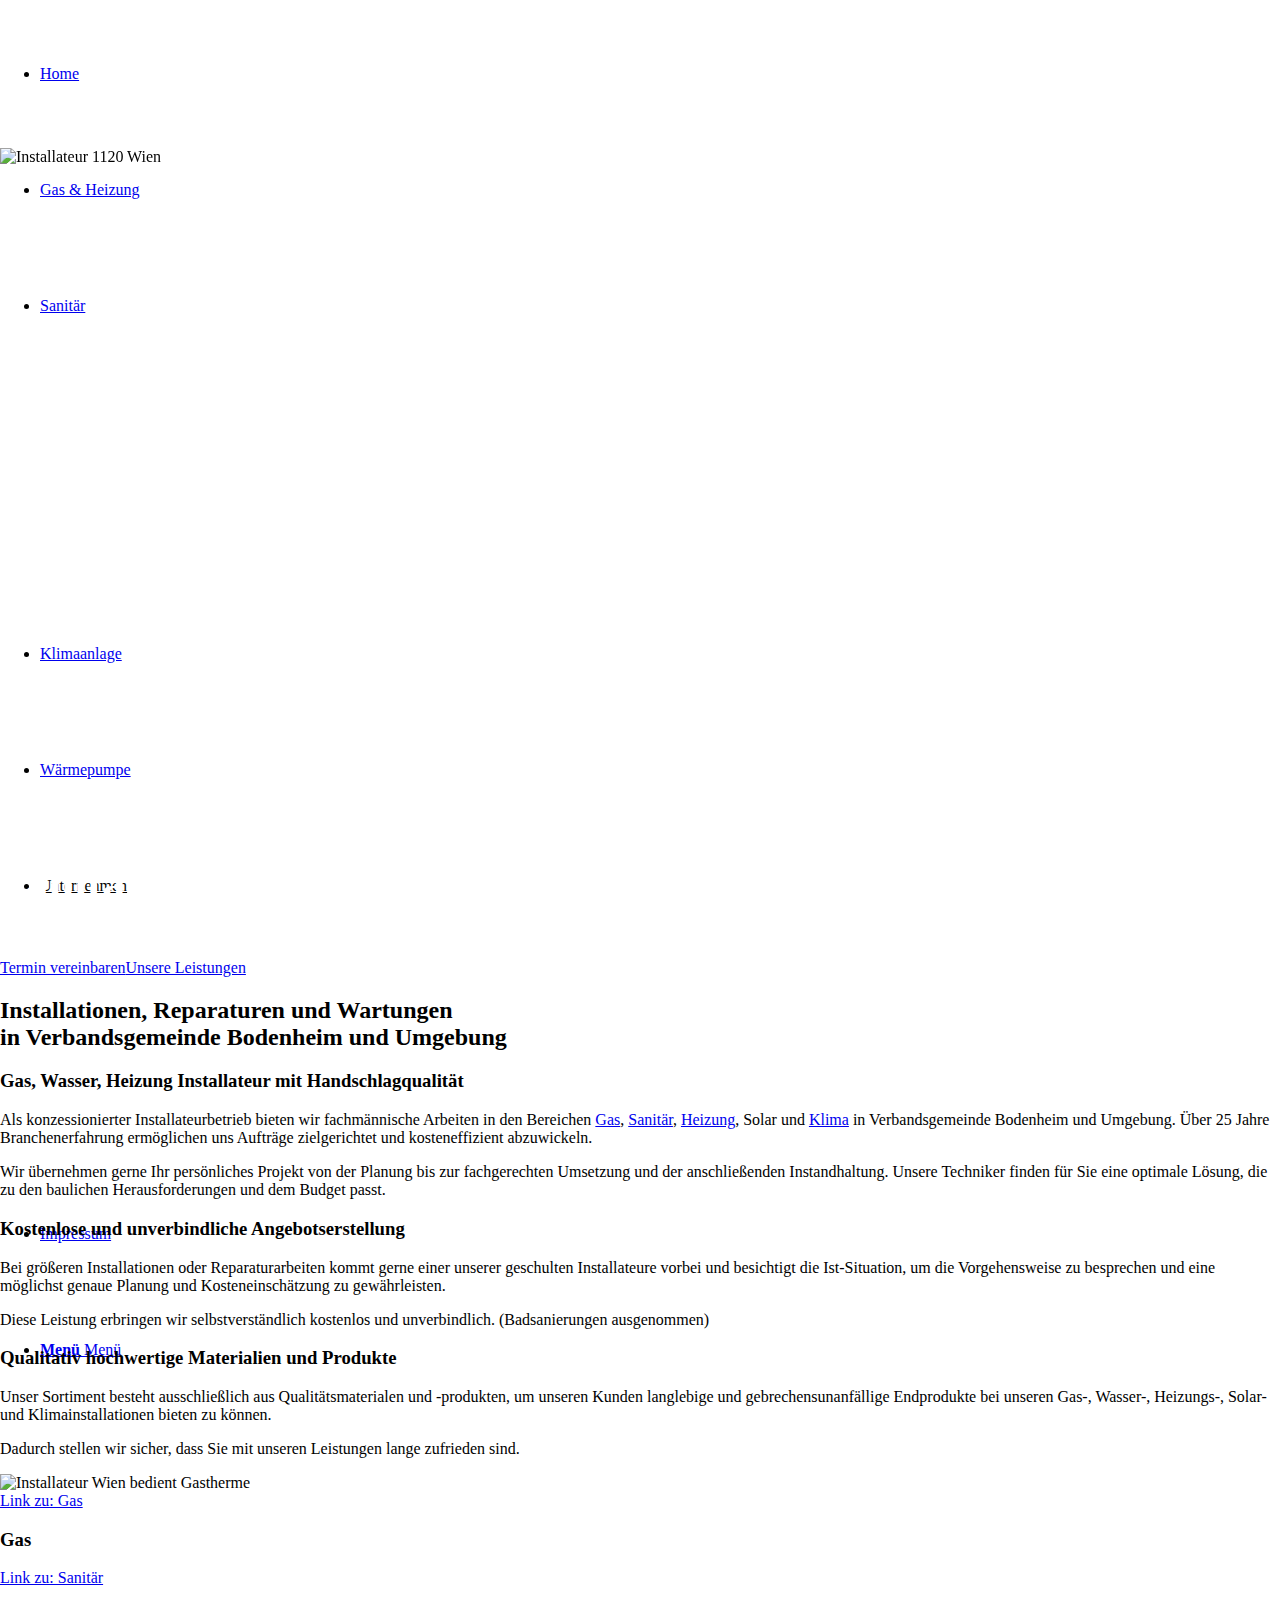
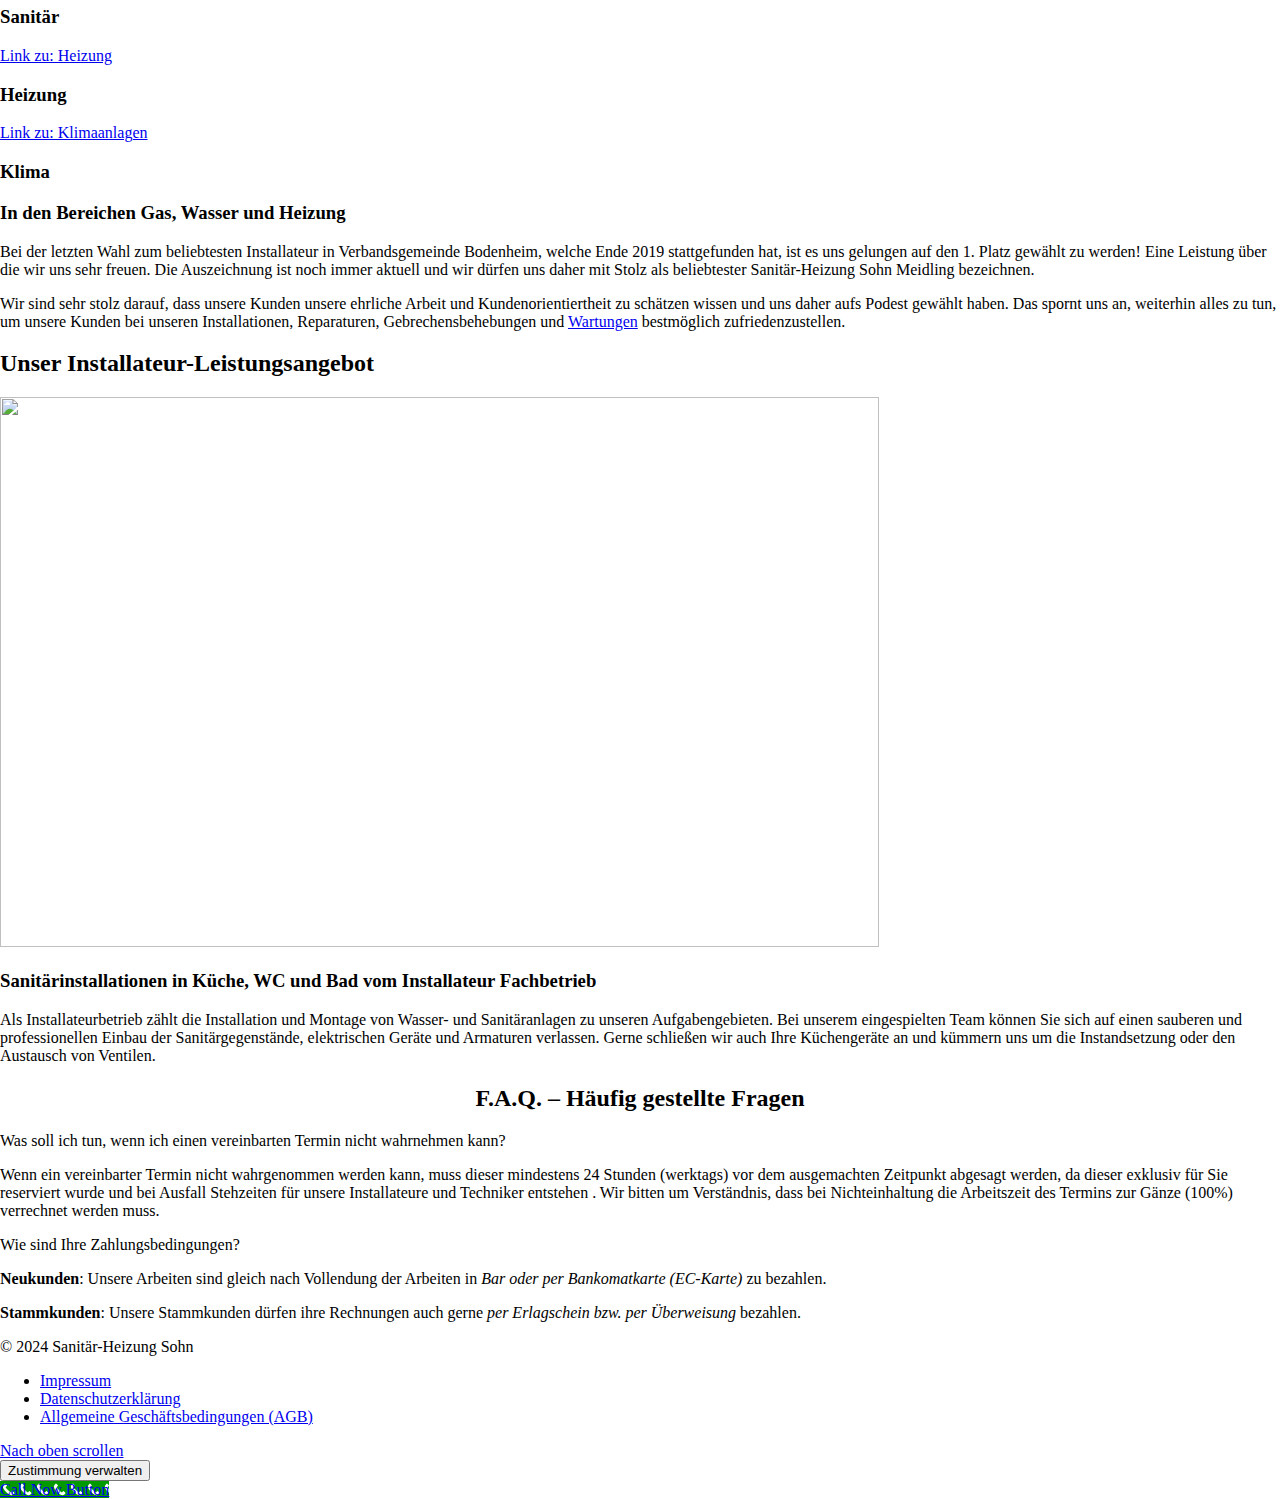
==== commit 93b6e3a9: "Update index.html" ====
--- a/index.html
+++ b/index.html
@@ -1,6 +1,6 @@
 <!DOCTYPE html>
 <!-- saved from url=(0025)https://www.immervida.at/ -->
-<html lang="de" class="html_stretched responsive av-preloader-disabled html_header_top html_logo_left html_main_nav_header html_menu_right html_large html_header_sticky html_header_shrinking html_header_topbar_active html_header_transparency html_header_glassy html_mobile_menu_tablet html_header_searchicon_disabled html_content_align_center html_header_unstick_top_disabled html_header_stretch_disabled html_av-overlay-side html_av-overlay-side-classic html_av-submenu-clone html_entry_id_734 av-cookies-no-cookie-consent av-no-preview av-default-lightbox html_text_menu_active av-mobile-menu-switch-default avia_desktop js_active avia_transform avia_transform3d -114 avia-opr avia-opr-114 touch-device pointer-device-fine pointer-device-coarse html_av-submenu-visible"><head><meta http-equiv="Content-Type" content="text/html; charset=UTF-8"><meta name="viewport" content="width=device-width, initial-scale=1"><meta name="robots" content="index, follow, max-image-preview:large, max-snippet:-1, max-video-preview:-1"> <script data-cfasync="false" data-pagespeed-no-defer="">var gtm4wp_datalayer_name="dataLayer";var dataLayer=dataLayer||[];</script> <title>Installateur Ing. Günter VIDA in 1120 Wien - Gas, Wasser, Heizung</title><meta name="description" content="Beliebtester Installateur für Gas, Wasser, Heizung &amp; Sanitär in 1120 Wien (Auszeichnung). Kostenlose Angebotserstellung ✓ Geprüftes Innungsmitglied"><link rel="canonical" href="https://www.immervida.at/"><meta property="og:locale" content="de_DE"><meta property="og:type" content="website"><meta property="og:title" content="Installateur Ing. Günter VIDA in 1120 Wien - Gas, Wasser, Heizung"><meta property="og:description" content="Beliebtester Installateur für Gas, Wasser, Heizung &amp; Sanitär in 1120 Wien (Auszeichnung). Kostenlose Angebotserstellung ✓ Geprüftes Innungsmitglied"><meta property="og:url" content="https://www.immervida.at/"><meta property="og:site_name" content="Installateur Ing. Günter Vida in 1120 Wien"><meta property="article:publisher" content="https://www.facebook.com/immervida.at"><meta property="article:modified_time" content="2024-09-21T15:06:10+00:00"><meta property="og:image" content="https://www.immervida.at/wp-content/uploads/2020/03/Vida-Logo_RGB_Quadrat.png"><meta property="og:image:width" content="828"><meta property="og:image:height" content="828"><meta property="og:image:type" content="image/png"><meta name="twitter:card" content="summary_large_image"><meta name="google-site-verification" content="LZoXGcDaA_VvQsjd7LWr_z6cCHzCha_KzwGJo-9f1xQ"><link rel="alternate" type="application/rss+xml" title="Installateur Ing. Günter Vida in 1120 Wien » Feed" href="https://www.immervida.at/feed/"><link rel="alternate" type="application/rss+xml" title="Installateur Ing. Günter Vida in 1120 Wien » Kommentar-Feed" href="https://www.immervida.at/comments/feed/"><link rel="stylesheet" href="./Installateur Ing. Günter VIDA in 1120 Wien - Gas, Wasser, Heizung_files/a5ff7.css" media="all"><style id="global-styles-inline-css">/*<![CDATA[*/:root{--wp--preset--aspect-ratio--square:1;--wp--preset--aspect-ratio--4-3:4/3;--wp--preset--aspect-ratio--3-4:3/4;--wp--preset--aspect-ratio--3-2:3/2;--wp--preset--aspect-ratio--2-3:2/3;--wp--preset--aspect-ratio--16-9:16/9;--wp--preset--aspect-ratio--9-16:9/16;--wp--preset--color--black:#000;--wp--preset--color--cyan-bluish-gray:#abb8c3;--wp--preset--color--white:#fff;--wp--preset--color--pale-pink:#f78da7;--wp--preset--color--vivid-red:#cf2e2e;--wp--preset--color--luminous-vivid-orange:#ff6900;--wp--preset--color--luminous-vivid-amber:#fcb900;--wp--preset--color--light-green-cyan:#7bdcb5;--wp--preset--color--vivid-green-cyan:#00d084;--wp--preset--color--pale-cyan-blue:#8ed1fc;--wp--preset--color--vivid-cyan-blue:#0693e3;--wp--preset--color--vivid-purple:#9b51e0;--wp--preset--color--metallic-red:#b02b2c;--wp--preset--color--maximum-yellow-red:#edae44;--wp--preset--color--yellow-sun:#ee2;--wp--preset--color--palm-leaf:#83a846;--wp--preset--color--aero:#7bb0e7;--wp--preset--color--old-lavender:#745f7e;--wp--preset--color--steel-teal:#5f8789;--wp--preset--color--raspberry-pink:#d65799;--wp--preset--color--medium-turquoise:#4ecac2;--wp--preset--gradient--vivid-cyan-blue-to-vivid-purple:linear-gradient(135deg,rgba(6,147,227,1) 0%,rgb(155,81,224) 100%);--wp--preset--gradient--light-green-cyan-to-vivid-green-cyan:linear-gradient(135deg,rgb(122,220,180) 0%,rgb(0,208,130) 100%);--wp--preset--gradient--luminous-vivid-amber-to-luminous-vivid-orange:linear-gradient(135deg,rgba(252,185,0,1) 0%,rgba(255,105,0,1) 100%);--wp--preset--gradient--luminous-vivid-orange-to-vivid-red:linear-gradient(135deg,rgba(255,105,0,1) 0%,rgb(207,46,46) 100%);--wp--preset--gradient--very-light-gray-to-cyan-bluish-gray:linear-gradient(135deg,rgb(238,238,238) 0%,rgb(169,184,195) 100%);--wp--preset--gradient--cool-to-warm-spectrum:linear-gradient(135deg,rgb(74,234,220) 0%,rgb(151,120,209) 20%,rgb(207,42,186) 40%,rgb(238,44,130) 60%,rgb(251,105,98) 80%,rgb(254,248,76) 100%);--wp--preset--gradient--blush-light-purple:linear-gradient(135deg,rgb(255,206,236) 0%,rgb(152,150,240) 100%);--wp--preset--gradient--blush-bordeaux:linear-gradient(135deg,rgb(254,205,165) 0%,rgb(254,45,45) 50%,rgb(107,0,62) 100%);--wp--preset--gradient--luminous-dusk:linear-gradient(135deg,rgb(255,203,112) 0%,rgb(199,81,192) 50%,rgb(65,88,208) 100%);--wp--preset--gradient--pale-ocean:linear-gradient(135deg,rgb(255,245,203) 0%,rgb(182,227,212) 50%,rgb(51,167,181) 100%);--wp--preset--gradient--electric-grass:linear-gradient(135deg,rgb(202,248,128) 0%,rgb(113,206,126) 100%);--wp--preset--gradient--midnight:linear-gradient(135deg,rgb(2,3,129) 0%,rgb(40,116,252) 100%);--wp--preset--font-size--small:1rem;--wp--preset--font-size--medium:1.125rem;--wp--preset--font-size--large:1.75rem;--wp--preset--font-size--x-large:clamp(1.75rem, 3vw, 2.25rem);--wp--preset--spacing--20:0.44rem;--wp--preset--spacing--30:0.67rem;--wp--preset--spacing--40:1rem;--wp--preset--spacing--50:1.5rem;--wp--preset--spacing--60:2.25rem;--wp--preset--spacing--70:3.38rem;--wp--preset--spacing--80:5.06rem;--wp--preset--shadow--natural:6px 6px 9px rgba(0, 0, 0, 0.2);--wp--preset--shadow--deep:12px 12px 50px rgba(0, 0, 0, 0.4);--wp--preset--shadow--sharp:6px 6px 0px rgba(0, 0, 0, 0.2);--wp--preset--shadow--outlined:6px 6px 0px -3px rgba(255, 255, 255, 1), 6px 6px rgba(0, 0, 0, 1);--wp--preset--shadow--crisp:6px 6px 0px rgba(0, 0, 0, 1)}:root{--wp--style--global--content-size:800px;--wp--style--global--wide-size:1130px}:where(body){margin:0}.wp-site-blocks>.alignleft{float:left;margin-right:2em}.wp-site-blocks>.alignright{float:right;margin-left:2em}.wp-site-blocks>.aligncenter{justify-content:center;margin-left:auto;margin-right:auto}:where(.is-layout-flex){gap:0.5em}:where(.is-layout-grid){gap:0.5em}.is-layout-flow>.alignleft{float:left;margin-inline-start:0;margin-inline-end:2em}.is-layout-flow>.alignright{float:right;margin-inline-start:2em;margin-inline-end:0}.is-layout-flow>.aligncenter{margin-left:auto !important;margin-right:auto !important}.is-layout-constrained>.alignleft{float:left;margin-inline-start:0;margin-inline-end:2em}.is-layout-constrained>.alignright{float:right;margin-inline-start:2em;margin-inline-end:0}.is-layout-constrained>.aligncenter{margin-left:auto !important;margin-right:auto !important}.is-layout-constrained>:where(:not(.alignleft):not(.alignright):not(.alignfull)){max-width:var(--wp--style--global--content-size);margin-left:auto !important;margin-right:auto !important}.is-layout-constrained>.alignwide{max-width:var(--wp--style--global--wide-size)}body .is-layout-flex{display:flex}.is-layout-flex{flex-wrap:wrap;align-items:center}.is-layout-flex>:is(*,div){margin:0}body .is-layout-grid{display:grid}.is-layout-grid>:is(*,div){margin:0}body{padding-top:0px;padding-right:0px;padding-bottom:0px;padding-left:0px}a:where(:not(.wp-element-button)){text-decoration:underline}:root :where(.wp-element-button,.wp-block-button__link){background-color:#32373c;border-width:0;color:#fff;font-family:inherit;font-size:inherit;line-height:inherit;padding:calc(0.667em + 2px) calc(1.333em + 2px);text-decoration:none}.has-black-color{color:var(--wp--preset--color--black) !important}.has-cyan-bluish-gray-color{color:var(--wp--preset--color--cyan-bluish-gray) !important}.has-white-color{color:var(--wp--preset--color--white) !important}.has-pale-pink-color{color:var(--wp--preset--color--pale-pink) !important}.has-vivid-red-color{color:var(--wp--preset--color--vivid-red) !important}.has-luminous-vivid-orange-color{color:var(--wp--preset--color--luminous-vivid-orange) !important}.has-luminous-vivid-amber-color{color:var(--wp--preset--color--luminous-vivid-amber) !important}.has-light-green-cyan-color{color:var(--wp--preset--color--light-green-cyan) !important}.has-vivid-green-cyan-color{color:var(--wp--preset--color--vivid-green-cyan) !important}.has-pale-cyan-blue-color{color:var(--wp--preset--color--pale-cyan-blue) !important}.has-vivid-cyan-blue-color{color:var(--wp--preset--color--vivid-cyan-blue) !important}.has-vivid-purple-color{color:var(--wp--preset--color--vivid-purple) !important}.has-metallic-red-color{color:var(--wp--preset--color--metallic-red) !important}.has-maximum-yellow-red-color{color:var(--wp--preset--color--maximum-yellow-red) !important}.has-yellow-sun-color{color:var(--wp--preset--color--yellow-sun) !important}.has-palm-leaf-color{color:var(--wp--preset--color--palm-leaf) !important}.has-aero-color{color:var(--wp--preset--color--aero) !important}.has-old-lavender-color{color:var(--wp--preset--color--old-lavender) !important}.has-steel-teal-color{color:var(--wp--preset--color--steel-teal) !important}.has-raspberry-pink-color{color:var(--wp--preset--color--raspberry-pink) !important}.has-medium-turquoise-color{color:var(--wp--preset--color--medium-turquoise) !important}.has-black-background-color{background-color:var(--wp--preset--color--black) !important}.has-cyan-bluish-gray-background-color{background-color:var(--wp--preset--color--cyan-bluish-gray) !important}.has-white-background-color{background-color:var(--wp--preset--color--white) !important}.has-pale-pink-background-color{background-color:var(--wp--preset--color--pale-pink) !important}.has-vivid-red-background-color{background-color:var(--wp--preset--color--vivid-red) !important}.has-luminous-vivid-orange-background-color{background-color:var(--wp--preset--color--luminous-vivid-orange) !important}.has-luminous-vivid-amber-background-color{background-color:var(--wp--preset--color--luminous-vivid-amber) !important}.has-light-green-cyan-background-color{background-color:var(--wp--preset--color--light-green-cyan) !important}.has-vivid-green-cyan-background-color{background-color:var(--wp--preset--color--vivid-green-cyan) !important}.has-pale-cyan-blue-background-color{background-color:var(--wp--preset--color--pale-cyan-blue) !important}.has-vivid-cyan-blue-background-color{background-color:var(--wp--preset--color--vivid-cyan-blue) !important}.has-vivid-purple-background-color{background-color:var(--wp--preset--color--vivid-purple) !important}.has-metallic-red-background-color{background-color:var(--wp--preset--color--metallic-red) !important}.has-maximum-yellow-red-background-color{background-color:var(--wp--preset--color--maximum-yellow-red) !important}.has-yellow-sun-background-color{background-color:var(--wp--preset--color--yellow-sun) !important}.has-palm-leaf-background-color{background-color:var(--wp--preset--color--palm-leaf) !important}.has-aero-background-color{background-color:var(--wp--preset--color--aero) !important}.has-old-lavender-background-color{background-color:var(--wp--preset--color--old-lavender) !important}.has-steel-teal-background-color{background-color:var(--wp--preset--color--steel-teal) !important}.has-raspberry-pink-background-color{background-color:var(--wp--preset--color--raspberry-pink) !important}.has-medium-turquoise-background-color{background-color:var(--wp--preset--color--medium-turquoise) !important}.has-black-border-color{border-color:var(--wp--preset--color--black) !important}.has-cyan-bluish-gray-border-color{border-color:var(--wp--preset--color--cyan-bluish-gray) !important}.has-white-border-color{border-color:var(--wp--preset--color--white) !important}.has-pale-pink-border-color{border-color:var(--wp--preset--color--pale-pink) !important}.has-vivid-red-border-color{border-color:var(--wp--preset--color--vivid-red) !important}.has-luminous-vivid-orange-border-color{border-color:var(--wp--preset--color--luminous-vivid-orange) !important}.has-luminous-vivid-amber-border-color{border-color:var(--wp--preset--color--luminous-vivid-amber) !important}.has-light-green-cyan-border-color{border-color:var(--wp--preset--color--light-green-cyan) !important}.has-vivid-green-cyan-border-color{border-color:var(--wp--preset--color--vivid-green-cyan) !important}.has-pale-cyan-blue-border-color{border-color:var(--wp--preset--color--pale-cyan-blue) !important}.has-vivid-cyan-blue-border-color{border-color:var(--wp--preset--color--vivid-cyan-blue) !important}.has-vivid-purple-border-color{border-color:var(--wp--preset--color--vivid-purple) !important}.has-metallic-red-border-color{border-color:var(--wp--preset--color--metallic-red) !important}.has-maximum-yellow-red-border-color{border-color:var(--wp--preset--color--maximum-yellow-red) !important}.has-yellow-sun-border-color{border-color:var(--wp--preset--color--yellow-sun) !important}.has-palm-leaf-border-color{border-color:var(--wp--preset--color--palm-leaf) !important}.has-aero-border-color{border-color:var(--wp--preset--color--aero) !important}.has-old-lavender-border-color{border-color:var(--wp--preset--color--old-lavender) !important}.has-steel-teal-border-color{border-color:var(--wp--preset--color--steel-teal) !important}.has-raspberry-pink-border-color{border-color:var(--wp--preset--color--raspberry-pink) !important}.has-medium-turquoise-border-color{border-color:var(--wp--preset--color--medium-turquoise) !important}.has-vivid-cyan-blue-to-vivid-purple-gradient-background{background:var(--wp--preset--gradient--vivid-cyan-blue-to-vivid-purple) !important}.has-light-green-cyan-to-vivid-green-cyan-gradient-background{background:var(--wp--preset--gradient--light-green-cyan-to-vivid-green-cyan) !important}.has-luminous-vivid-amber-to-luminous-vivid-orange-gradient-background{background:var(--wp--preset--gradient--luminous-vivid-amber-to-luminous-vivid-orange) !important}.has-luminous-vivid-orange-to-vivid-red-gradient-background{background:var(--wp--preset--gradient--luminous-vivid-orange-to-vivid-red) !important}.has-very-light-gray-to-cyan-bluish-gray-gradient-background{background:var(--wp--preset--gradient--very-light-gray-to-cyan-bluish-gray) !important}.has-cool-to-warm-spectrum-gradient-background{background:var(--wp--preset--gradient--cool-to-warm-spectrum) !important}.has-blush-light-purple-gradient-background{background:var(--wp--preset--gradient--blush-light-purple) !important}.has-blush-bordeaux-gradient-background{background:var(--wp--preset--gradient--blush-bordeaux) !important}.has-luminous-dusk-gradient-background{background:var(--wp--preset--gradient--luminous-dusk) !important}.has-pale-ocean-gradient-background{background:var(--wp--preset--gradient--pale-ocean) !important}.has-electric-grass-gradient-background{background:var(--wp--preset--gradient--electric-grass) !important}.has-midnight-gradient-background{background:var(--wp--preset--gradient--midnight) !important}.has-small-font-size{font-size:var(--wp--preset--font-size--small) !important}.has-medium-font-size{font-size:var(--wp--preset--font-size--medium) !important}.has-large-font-size{font-size:var(--wp--preset--font-size--large) !important}.has-x-large-font-size{font-size:var(--wp--preset--font-size--x-large) !important}:where(.wp-block-post-template.is-layout-flex){gap:1.25em}:where(.wp-block-post-template.is-layout-grid){gap:1.25em}:where(.wp-block-columns.is-layout-flex){gap:2em}:where(.wp-block-columns.is-layout-grid){gap:2em}:root :where(.wp-block-pullquote){font-size:1.5em;line-height:1.6}/*]]>*/</style><link rel="stylesheet" href="./Installateur Ing. Günter VIDA in 1120 Wien - Gas, Wasser, Heizung_files/10872.css" media="all"> <script src="./Installateur Ing. Günter VIDA in 1120 Wien - Gas, Wasser, Heizung_files/952fb.js.téléchargé"></script><style type="text/css" id="operaUserStyle"></style> <link rel="https://api.w.org/" href="https://www.immervida.at/wp-json/"><link rel="alternate" title="JSON" type="application/json" href="https://www.immervida.at/wp-json/wp/v2/pages/734"><link rel="EditURI" type="application/rsd+xml" title="RSD" href="https://www.immervida.at/xmlrpc.php?rsd"><meta name="generator" content="WordPress 6.6.2"><link rel="shortlink" href="https://www.immervida.at/"><link rel="alternate" title="oEmbed (JSON)" type="application/json+oembed" href="https://www.immervida.at/wp-json/oembed/1.0/embed?url=https%3A%2F%2Fwww.immervida.at%2F"><link rel="alternate" title="oEmbed (XML)" type="text/xml+oembed" href="https://www.immervida.at/wp-json/oembed/1.0/embed?url=https%3A%2F%2Fwww.immervida.at%2F&amp;format=xml"><style>.cmplz-hidden{display:none !important}</style>  <script data-cfasync="false" data-pagespeed-no-defer="">var dataLayer_content={"pagePostType":"frontpage","pagePostType2":"single-page","pagePostAuthor":"Dominik Vida"};dataLayer.push(dataLayer_content);</script> <script type="text/plain" data-service="Google-Tag-Manager" data-category="statistics" data-cfasync="false">(function(w,d,s,l,i){w[l]=w[l]||[];w[l].push({'gtm.start':new Date().getTime(),event:'gtm.js'});var f=d.getElementsByTagName(s)[0],j=d.createElement(s),dl=l!='dataLayer'?'&l='+l:'';j.async=true;j.src='//www.googletagmanager.com/gtm.js?id='+i+dl;f.parentNode.insertBefore(j,f);})(window,document,'script','dataLayer','GTM-55KVQ89');</script> <link rel="profile" href="https://gmpg.org/xfn/11"><link rel="alternate" type="application/rss+xml" title="Installateur Ing. Günter Vida in 1120 Wien RSS2 Feed" href="https://www.immervida.at/feed/"><link rel="pingback" href="https://www.immervida.at/xmlrpc.php"> <!--[if lt IE 9]><script src=https://www.immervida.at/wp-content/themes/enfold/js/html5shiv.js></script><![endif]--><link rel="icon" href="https://www.immervida.at/wp-content/uploads/2020/10/Favicon_vida.png" type="image/png"> <script type="application/ld+json" class="saswp-schema-markup-output">[{"@context":"https:\/\/schema.org\/","@graph":[{"@context":"https:\/\/schema.org\/","@type":"SiteNavigationElement","@id":"https:\/\/www.immervida.at#Main Menu","name":"Home","url":"https:\/\/www.immervida.at\/home\/"},{"@context":"https:\/\/schema.org\/","@type":"SiteNavigationElement","@id":"https:\/\/www.immervida.at#Main Menu","name":"Gas & Heizung","url":"https:\/\/www.immervida.at\/gas\/"},{"@context":"https:\/\/schema.org\/","@type":"SiteNavigationElement","@id":"https:\/\/www.immervida.at#Main Menu","name":"\u25b7 Thermenwartung","url":"https:\/\/www.immervida.at\/heizung\/thermenwartung-wien\/"},{"@context":"https:\/\/schema.org\/","@type":"SiteNavigationElement","@id":"https:\/\/www.immervida.at#Main Menu","name":"\u25b7 Abgasmessung","url":"https:\/\/www.immervida.at\/gas\/abgasmessung-wien\/"},{"@context":"https:\/\/schema.org\/","@type":"SiteNavigationElement","@id":"https:\/\/www.immervida.at#Main Menu","name":"\u25b7 Thermentausch","url":"https:\/\/www.immervida.at\/gas\/thermentausch-wien\/"},{"@context":"https:\/\/schema.org\/","@type":"SiteNavigationElement","@id":"https:\/\/www.immervida.at#Main Menu","name":"\u25b7 Gasleitung abdichten & GK71 \u00dcberpr\u00fcfung","url":"https:\/\/www.immervida.at\/gas\/gasleitung-abdichten\/"},{"@context":"https:\/\/schema.org\/","@type":"SiteNavigationElement","@id":"https:\/\/www.immervida.at#Main Menu","name":"\u25b7 Heizungsanlagen","url":"https:\/\/www.immervida.at\/heizung\/"},{"@context":"https:\/\/schema.org\/","@type":"SiteNavigationElement","@id":"https:\/\/www.immervida.at#Main Menu","name":"\u25b7 Gasherd anschlie\u00dfen","url":"https:\/\/www.immervida.at\/gas\/gasherd-anschliessen\/"},{"@context":"https:\/\/schema.org\/","@type":"SiteNavigationElement","@id":"https:\/\/www.immervida.at#Main Menu","name":"\u25b7 Gaskonvektoren","url":"https:\/\/www.immervida.at\/heizung\/gaskonvektor\/"},{"@context":"https:\/\/schema.org\/","@type":"SiteNavigationElement","@id":"https:\/\/www.immervida.at#Main Menu","name":"Sanit\u00e4r","url":"https:\/\/www.immervida.at\/sanitaer\/"},{"@context":"https:\/\/schema.org\/","@type":"SiteNavigationElement","@id":"https:\/\/www.immervida.at#Main Menu","name":"\u25b7 Badsanierung","url":"https:\/\/www.immervida.at\/sanitaer\/badsanierung\/"},{"@context":"https:\/\/schema.org\/","@type":"SiteNavigationElement","@id":"https:\/\/www.immervida.at#Main Menu","name":"\u25b7 Abflussverstopfung","url":"https:\/\/www.immervida.at\/sanitaer\/abflussverstopfung\/"},{"@context":"https:\/\/schema.org\/","@type":"SiteNavigationElement","@id":"https:\/\/www.immervida.at#Main Menu","name":"Klimaanlage","url":"https:\/\/www.immervida.at\/klimaanlagen\/"},{"@context":"https:\/\/schema.org\/","@type":"SiteNavigationElement","@id":"https:\/\/www.immervida.at#Main Menu","name":"W\u00e4rmepumpe","url":"https:\/\/www.immervida.at\/waermepumpe-wien\/"},{"@context":"https:\/\/schema.org\/","@type":"SiteNavigationElement","@id":"https:\/\/www.immervida.at#Main Menu","name":"Unternehmen","url":""},{"@context":"https:\/\/schema.org\/","@type":"SiteNavigationElement","@id":"https:\/\/www.immervida.at#Main Menu","name":"\u25b7 \u00dcber uns","url":"https:\/\/www.immervida.at\/ueber-uns\/"},{"@context":"https:\/\/schema.org\/","@type":"SiteNavigationElement","@id":"https:\/\/www.immervida.at#Main Menu","name":"\u25b7 Jobs","url":"https:\/\/www.immervida.at\/installateur-jobs-wien\/"},{"@context":"https:\/\/schema.org\/","@type":"SiteNavigationElement","@id":"https:\/\/www.immervida.at#Main Menu","name":"Blog","url":"https:\/\/www.immervida.at\/category\/blog\/"},{"@context":"https:\/\/schema.org\/","@type":"SiteNavigationElement","@id":"https:\/\/www.immervida.at#Main Menu","name":"Kontakt","url":"https:\/\/www.immervida.at\/kontakt\/"}]},{"@context":"https:\/\/schema.org\/","@type":"WebSite","@id":"https:\/\/www.immervida.at#website","headline":"Installateur Ing. G\u00fcnter Vida in 1120 Wien","name":"Installateur Ing. G\u00fcnter Vida in 1120 Wien","description":"Beliebtester Installateur f\u00fcr Gas, Wasser, Heizung & Sanit\u00e4r in 1120 Wien (Auszeichnung). Kostenlose Angebotserstellung \u2713 Gepr\u00fcftes Innungsmitglied","url":"https:\/\/www.immervida.at"},{"@context":"https:\/\/schema.org\/","@type":"Organization","@id":"https:\/\/www.immervida.at#Organization","name":"Installateur Ing. G\u00fcnter Vida in 1120 Wien","url":"https:\/\/www.immervida.at","sameAs":[]}]</script>  <script>'use strict';var avia_is_mobile=!1;if(/Android|webOS|iPhone|iPad|iPod|BlackBerry|IEMobile|Opera Mini/i.test(navigator.userAgent)&&'ontouchstart'in document.documentElement){avia_is_mobile=!0;document.documentElement.className+=' avia_mobile '}else{document.documentElement.className+=' avia_desktop '};document.documentElement.className+=' js_active ';(function(){var e=['-webkit-','-moz-','-ms-',''],n='',o=!1,a=!1;for(var t in e){if(e[t]+'transform'in document.documentElement.style){o=!0;n=e[t]+'transform'};if(e[t]+'perspective'in document.documentElement.style){a=!0}};if(o){document.documentElement.className+=' avia_transform '};if(a){document.documentElement.className+=' avia_transform3d '};if(typeof document.getElementsByClassName=='function'&&typeof document.documentElement.getBoundingClientRect=='function'&&avia_is_mobile==!1){if(n&&window.innerHeight>0){setTimeout(function(){var e=0,o={},a=0,t=document.getElementsByClassName('av-parallax'),i=window.pageYOffset||document.documentElement.scrollTop;for(e=0;e<t.length;e++){t[e].style.top='0px';o=t[e].getBoundingClientRect();a=Math.ceil((window.innerHeight+i-o.top)*0.3);t[e].style[n]='translate(0px, '+a+'px)';t[e].style.top='auto';t[e].className+=' enabled-parallax '}},50)}}})();</script><link rel="icon" href="https://www.immervida.at/wp-content/uploads/2020/10/Favicon_vida-36x36.png" sizes="32x32"><link rel="icon" href="https://www.immervida.at/wp-content/uploads/2020/10/Favicon_vida.png" sizes="192x192"><link rel="apple-touch-icon" href="https://www.immervida.at/wp-content/uploads/2020/10/Favicon_vida.png"><meta name="msapplication-TileImage" content="https://www.immervida.at/wp-content/uploads/2020/10/Favicon_vida.png"><style id="wp-custom-css">a[href="https://www.vida-seo.at"]{color:lightblue!important}.stretch_full{display:none}.slide-entry{display:flex;flex-direction:column}.slide-entry-title{padding-top:15px}@media (min-width: 769px){.slide-entry-title{padding-top:15px}}@media (max-width: 768px){.slide-entry-excerpt{display:flex;flex-direction:column;padding-bottom:30px}}</style><style>@font-face{font-family:'entypo-fontello';font-weight:normal;font-style:normal;font-display:swap;src:url('https://www.immervida.at/wp-content/themes/enfold/config-templatebuilder/avia-template-builder/assets/fonts/entypo-fontello.woff2') format('woff2'), url('https://www.immervida.at/wp-content/themes/enfold/config-templatebuilder/avia-template-builder/assets/fonts/entypo-fontello.woff') format('woff'), url('https://www.immervida.at/wp-content/themes/enfold/config-templatebuilder/avia-template-builder/assets/fonts/entypo-fontello.ttf') format('truetype'), url('https://www.immervida.at/wp-content/themes/enfold/config-templatebuilder/avia-template-builder/assets/fonts/entypo-fontello.svg#entypo-fontello') format('svg'), url('https://www.immervida.at/wp-content/themes/enfold/config-templatebuilder/avia-template-builder/assets/fonts/entypo-fontello.eot'), url('https://www.immervida.at/wp-content/themes/enfold/config-templatebuilder/avia-template-builder/assets/fonts/entypo-fontello.eot?#iefix') format('embedded-opentype')}#top .avia-font-entypo-fontello, body .avia-font-entypo-fontello, html body [data-av_iconfont='entypo-fontello']:before{font-family:'entypo-fontello'}@font-face{font-family:'fontello';font-weight:normal;font-style:normal;font-display:swap;src:url('https://www.immervida.at/wp-content/uploads/avia_fonts/fontello/fontello.woff2') format('woff2'), url('https://www.immervida.at/wp-content/uploads/avia_fonts/fontello/fontello.woff') format('woff'), url('https://www.immervida.at/wp-content/uploads/avia_fonts/fontello/fontello.ttf') format('truetype'), url('https://www.immervida.at/wp-content/uploads/avia_fonts/fontello/fontello.svg#fontello') format('svg'), url('https://www.immervida.at/wp-content/uploads/avia_fonts/fontello/fontello.eot'), url('https://www.immervida.at/wp-content/uploads/avia_fonts/fontello/fontello.eot?#iefix') format('embedded-opentype')}#top .avia-font-fontello, body .avia-font-fontello, html body [data-av_iconfont='fontello']:before{font-family:'fontello'}</style><link href="./Installateur Ing. Günter VIDA in 1120 Wien - Gas, Wasser, Heizung_files/banner-1-optin.css" type="text/css" rel="stylesheet"><style type="text/css">
+<html lang="de" class="html_stretched responsive av-preloader-disabled html_header_top html_logo_left html_main_nav_header html_menu_right html_large html_header_sticky html_header_shrinking html_header_topbar_active html_header_transparency html_header_glassy html_mobile_menu_tablet html_header_searchicon_disabled html_content_align_center html_header_unstick_top_disabled html_header_stretch_disabled html_av-overlay-side html_av-overlay-side-classic html_av-submenu-clone html_entry_id_734 av-cookies-no-cookie-consent av-no-preview av-default-lightbox html_text_menu_active av-mobile-menu-switch-default avia_desktop js_active avia_transform avia_transform3d -114 avia-opr avia-opr-114 touch-device pointer-device-fine pointer-device-coarse html_av-submenu-visible"><head><meta http-equiv="Content-Type" content="text/html; charset=UTF-8"><meta name="viewport" content="width=device-width, initial-scale=1"><meta name="robots" content="index, follow, max-image-preview:large, max-snippet:-1, max-video-preview:-1"> <script data-cfasync="false" data-pagespeed-no-defer="">var gtm4wp_datalayer_name="dataLayer";var dataLayer=dataLayer||[];</script> <title>Sanitär-Heizung Sohn</title><meta name="description" content="Beliebtester Installateur für Gas, Wasser, Heizung &amp; Sanitär in 1120 Wien (Auszeichnung). Kostenlose Angebotserstellung ✓ Geprüftes Innungsmitglied"><link rel="canonical" href="https://www.immervida.at/"><meta property="og:locale" content="de_DE"><meta property="og:type" content="website"><meta property="og:title" content="Installateur Ing. Günter VIDA in 1120 Wien - Gas, Wasser, Heizung"><meta property="og:description" content="Beliebtester Installateur für Gas, Wasser, Heizung &amp; Sanitär in 1120 Wien (Auszeichnung). Kostenlose Angebotserstellung ✓ Geprüftes Innungsmitglied"><meta property="og:url" content="https://www.immervida.at/"><meta property="og:site_name" content="Installateur Ing. Günter Vida in 1120 Wien"><meta property="article:publisher" content="https://www.facebook.com/immervida.at"><meta property="article:modified_time" content="2024-09-21T15:06:10+00:00"><meta property="og:image" content="https://www.immervida.at/wp-content/uploads/2020/03/Vida-Logo_RGB_Quadrat.png"><meta property="og:image:width" content="828"><meta property="og:image:height" content="828"><meta property="og:image:type" content="image/png"><meta name="twitter:card" content="summary_large_image"><meta name="google-site-verification" content="LZoXGcDaA_VvQsjd7LWr_z6cCHzCha_KzwGJo-9f1xQ"><link rel="alternate" type="application/rss+xml" title="Installateur Ing. Günter Vida in 1120 Wien » Feed" href="https://www.immervida.at/feed/"><link rel="alternate" type="application/rss+xml" title="Installateur Ing. Günter Vida in 1120 Wien » Kommentar-Feed" href="https://www.immervida.at/comments/feed/"><link rel="stylesheet" href="./Installateur Ing. Günter VIDA in 1120 Wien - Gas, Wasser, Heizung_files/a5ff7.css" media="all"><style id="global-styles-inline-css">/*<![CDATA[*/:root{--wp--preset--aspect-ratio--square:1;--wp--preset--aspect-ratio--4-3:4/3;--wp--preset--aspect-ratio--3-4:3/4;--wp--preset--aspect-ratio--3-2:3/2;--wp--preset--aspect-ratio--2-3:2/3;--wp--preset--aspect-ratio--16-9:16/9;--wp--preset--aspect-ratio--9-16:9/16;--wp--preset--color--black:#000;--wp--preset--color--cyan-bluish-gray:#abb8c3;--wp--preset--color--white:#fff;--wp--preset--color--pale-pink:#f78da7;--wp--preset--color--vivid-red:#cf2e2e;--wp--preset--color--luminous-vivid-orange:#ff6900;--wp--preset--color--luminous-vivid-amber:#fcb900;--wp--preset--color--light-green-cyan:#7bdcb5;--wp--preset--color--vivid-green-cyan:#00d084;--wp--preset--color--pale-cyan-blue:#8ed1fc;--wp--preset--color--vivid-cyan-blue:#0693e3;--wp--preset--color--vivid-purple:#9b51e0;--wp--preset--color--metallic-red:#b02b2c;--wp--preset--color--maximum-yellow-red:#edae44;--wp--preset--color--yellow-sun:#ee2;--wp--preset--color--palm-leaf:#83a846;--wp--preset--color--aero:#7bb0e7;--wp--preset--color--old-lavender:#745f7e;--wp--preset--color--steel-teal:#5f8789;--wp--preset--color--raspberry-pink:#d65799;--wp--preset--color--medium-turquoise:#4ecac2;--wp--preset--gradient--vivid-cyan-blue-to-vivid-purple:linear-gradient(135deg,rgba(6,147,227,1) 0%,rgb(155,81,224) 100%);--wp--preset--gradient--light-green-cyan-to-vivid-green-cyan:linear-gradient(135deg,rgb(122,220,180) 0%,rgb(0,208,130) 100%);--wp--preset--gradient--luminous-vivid-amber-to-luminous-vivid-orange:linear-gradient(135deg,rgba(252,185,0,1) 0%,rgba(255,105,0,1) 100%);--wp--preset--gradient--luminous-vivid-orange-to-vivid-red:linear-gradient(135deg,rgba(255,105,0,1) 0%,rgb(207,46,46) 100%);--wp--preset--gradient--very-light-gray-to-cyan-bluish-gray:linear-gradient(135deg,rgb(238,238,238) 0%,rgb(169,184,195) 100%);--wp--preset--gradient--cool-to-warm-spectrum:linear-gradient(135deg,rgb(74,234,220) 0%,rgb(151,120,209) 20%,rgb(207,42,186) 40%,rgb(238,44,130) 60%,rgb(251,105,98) 80%,rgb(254,248,76) 100%);--wp--preset--gradient--blush-light-purple:linear-gradient(135deg,rgb(255,206,236) 0%,rgb(152,150,240) 100%);--wp--preset--gradient--blush-bordeaux:linear-gradient(135deg,rgb(254,205,165) 0%,rgb(254,45,45) 50%,rgb(107,0,62) 100%);--wp--preset--gradient--luminous-dusk:linear-gradient(135deg,rgb(255,203,112) 0%,rgb(199,81,192) 50%,rgb(65,88,208) 100%);--wp--preset--gradient--pale-ocean:linear-gradient(135deg,rgb(255,245,203) 0%,rgb(182,227,212) 50%,rgb(51,167,181) 100%);--wp--preset--gradient--electric-grass:linear-gradient(135deg,rgb(202,248,128) 0%,rgb(113,206,126) 100%);--wp--preset--gradient--midnight:linear-gradient(135deg,rgb(2,3,129) 0%,rgb(40,116,252) 100%);--wp--preset--font-size--small:1rem;--wp--preset--font-size--medium:1.125rem;--wp--preset--font-size--large:1.75rem;--wp--preset--font-size--x-large:clamp(1.75rem, 3vw, 2.25rem);--wp--preset--spacing--20:0.44rem;--wp--preset--spacing--30:0.67rem;--wp--preset--spacing--40:1rem;--wp--preset--spacing--50:1.5rem;--wp--preset--spacing--60:2.25rem;--wp--preset--spacing--70:3.38rem;--wp--preset--spacing--80:5.06rem;--wp--preset--shadow--natural:6px 6px 9px rgba(0, 0, 0, 0.2);--wp--preset--shadow--deep:12px 12px 50px rgba(0, 0, 0, 0.4);--wp--preset--shadow--sharp:6px 6px 0px rgba(0, 0, 0, 0.2);--wp--preset--shadow--outlined:6px 6px 0px -3px rgba(255, 255, 255, 1), 6px 6px rgba(0, 0, 0, 1);--wp--preset--shadow--crisp:6px 6px 0px rgba(0, 0, 0, 1)}:root{--wp--style--global--content-size:800px;--wp--style--global--wide-size:1130px}:where(body){margin:0}.wp-site-blocks>.alignleft{float:left;margin-right:2em}.wp-site-blocks>.alignright{float:right;margin-left:2em}.wp-site-blocks>.aligncenter{justify-content:center;margin-left:auto;margin-right:auto}:where(.is-layout-flex){gap:0.5em}:where(.is-layout-grid){gap:0.5em}.is-layout-flow>.alignleft{float:left;margin-inline-start:0;margin-inline-end:2em}.is-layout-flow>.alignright{float:right;margin-inline-start:2em;margin-inline-end:0}.is-layout-flow>.aligncenter{margin-left:auto !important;margin-right:auto !important}.is-layout-constrained>.alignleft{float:left;margin-inline-start:0;margin-inline-end:2em}.is-layout-constrained>.alignright{float:right;margin-inline-start:2em;margin-inline-end:0}.is-layout-constrained>.aligncenter{margin-left:auto !important;margin-right:auto !important}.is-layout-constrained>:where(:not(.alignleft):not(.alignright):not(.alignfull)){max-width:var(--wp--style--global--content-size);margin-left:auto !important;margin-right:auto !important}.is-layout-constrained>.alignwide{max-width:var(--wp--style--global--wide-size)}body .is-layout-flex{display:flex}.is-layout-flex{flex-wrap:wrap;align-items:center}.is-layout-flex>:is(*,div){margin:0}body .is-layout-grid{display:grid}.is-layout-grid>:is(*,div){margin:0}body{padding-top:0px;padding-right:0px;padding-bottom:0px;padding-left:0px}a:where(:not(.wp-element-button)){text-decoration:underline}:root :where(.wp-element-button,.wp-block-button__link){background-color:#32373c;border-width:0;color:#fff;font-family:inherit;font-size:inherit;line-height:inherit;padding:calc(0.667em + 2px) calc(1.333em + 2px);text-decoration:none}.has-black-color{color:var(--wp--preset--color--black) !important}.has-cyan-bluish-gray-color{color:var(--wp--preset--color--cyan-bluish-gray) !important}.has-white-color{color:var(--wp--preset--color--white) !important}.has-pale-pink-color{color:var(--wp--preset--color--pale-pink) !important}.has-vivid-red-color{color:var(--wp--preset--color--vivid-red) !important}.has-luminous-vivid-orange-color{color:var(--wp--preset--color--luminous-vivid-orange) !important}.has-luminous-vivid-amber-color{color:var(--wp--preset--color--luminous-vivid-amber) !important}.has-light-green-cyan-color{color:var(--wp--preset--color--light-green-cyan) !important}.has-vivid-green-cyan-color{color:var(--wp--preset--color--vivid-green-cyan) !important}.has-pale-cyan-blue-color{color:var(--wp--preset--color--pale-cyan-blue) !important}.has-vivid-cyan-blue-color{color:var(--wp--preset--color--vivid-cyan-blue) !important}.has-vivid-purple-color{color:var(--wp--preset--color--vivid-purple) !important}.has-metallic-red-color{color:var(--wp--preset--color--metallic-red) !important}.has-maximum-yellow-red-color{color:var(--wp--preset--color--maximum-yellow-red) !important}.has-yellow-sun-color{color:var(--wp--preset--color--yellow-sun) !important}.has-palm-leaf-color{color:var(--wp--preset--color--palm-leaf) !important}.has-aero-color{color:var(--wp--preset--color--aero) !important}.has-old-lavender-color{color:var(--wp--preset--color--old-lavender) !important}.has-steel-teal-color{color:var(--wp--preset--color--steel-teal) !important}.has-raspberry-pink-color{color:var(--wp--preset--color--raspberry-pink) !important}.has-medium-turquoise-color{color:var(--wp--preset--color--medium-turquoise) !important}.has-black-background-color{background-color:var(--wp--preset--color--black) !important}.has-cyan-bluish-gray-background-color{background-color:var(--wp--preset--color--cyan-bluish-gray) !important}.has-white-background-color{background-color:var(--wp--preset--color--white) !important}.has-pale-pink-background-color{background-color:var(--wp--preset--color--pale-pink) !important}.has-vivid-red-background-color{background-color:var(--wp--preset--color--vivid-red) !important}.has-luminous-vivid-orange-background-color{background-color:var(--wp--preset--color--luminous-vivid-orange) !important}.has-luminous-vivid-amber-background-color{background-color:var(--wp--preset--color--luminous-vivid-amber) !important}.has-light-green-cyan-background-color{background-color:var(--wp--preset--color--light-green-cyan) !important}.has-vivid-green-cyan-background-color{background-color:var(--wp--preset--color--vivid-green-cyan) !important}.has-pale-cyan-blue-background-color{background-color:var(--wp--preset--color--pale-cyan-blue) !important}.has-vivid-cyan-blue-background-color{background-color:var(--wp--preset--color--vivid-cyan-blue) !important}.has-vivid-purple-background-color{background-color:var(--wp--preset--color--vivid-purple) !important}.has-metallic-red-background-color{background-color:var(--wp--preset--color--metallic-red) !important}.has-maximum-yellow-red-background-color{background-color:var(--wp--preset--color--maximum-yellow-red) !important}.has-yellow-sun-background-color{background-color:var(--wp--preset--color--yellow-sun) !important}.has-palm-leaf-background-color{background-color:var(--wp--preset--color--palm-leaf) !important}.has-aero-background-color{background-color:var(--wp--preset--color--aero) !important}.has-old-lavender-background-color{background-color:var(--wp--preset--color--old-lavender) !important}.has-steel-teal-background-color{background-color:var(--wp--preset--color--steel-teal) !important}.has-raspberry-pink-background-color{background-color:var(--wp--preset--color--raspberry-pink) !important}.has-medium-turquoise-background-color{background-color:var(--wp--preset--color--medium-turquoise) !important}.has-black-border-color{border-color:var(--wp--preset--color--black) !important}.has-cyan-bluish-gray-border-color{border-color:var(--wp--preset--color--cyan-bluish-gray) !important}.has-white-border-color{border-color:var(--wp--preset--color--white) !important}.has-pale-pink-border-color{border-color:var(--wp--preset--color--pale-pink) !important}.has-vivid-red-border-color{border-color:var(--wp--preset--color--vivid-red) !important}.has-luminous-vivid-orange-border-color{border-color:var(--wp--preset--color--luminous-vivid-orange) !important}.has-luminous-vivid-amber-border-color{border-color:var(--wp--preset--color--luminous-vivid-amber) !important}.has-light-green-cyan-border-color{border-color:var(--wp--preset--color--light-green-cyan) !important}.has-vivid-green-cyan-border-color{border-color:var(--wp--preset--color--vivid-green-cyan) !important}.has-pale-cyan-blue-border-color{border-color:var(--wp--preset--color--pale-cyan-blue) !important}.has-vivid-cyan-blue-border-color{border-color:var(--wp--preset--color--vivid-cyan-blue) !important}.has-vivid-purple-border-color{border-color:var(--wp--preset--color--vivid-purple) !important}.has-metallic-red-border-color{border-color:var(--wp--preset--color--metallic-red) !important}.has-maximum-yellow-red-border-color{border-color:var(--wp--preset--color--maximum-yellow-red) !important}.has-yellow-sun-border-color{border-color:var(--wp--preset--color--yellow-sun) !important}.has-palm-leaf-border-color{border-color:var(--wp--preset--color--palm-leaf) !important}.has-aero-border-color{border-color:var(--wp--preset--color--aero) !important}.has-old-lavender-border-color{border-color:var(--wp--preset--color--old-lavender) !important}.has-steel-teal-border-color{border-color:var(--wp--preset--color--steel-teal) !important}.has-raspberry-pink-border-color{border-color:var(--wp--preset--color--raspberry-pink) !important}.has-medium-turquoise-border-color{border-color:var(--wp--preset--color--medium-turquoise) !important}.has-vivid-cyan-blue-to-vivid-purple-gradient-background{background:var(--wp--preset--gradient--vivid-cyan-blue-to-vivid-purple) !important}.has-light-green-cyan-to-vivid-green-cyan-gradient-background{background:var(--wp--preset--gradient--light-green-cyan-to-vivid-green-cyan) !important}.has-luminous-vivid-amber-to-luminous-vivid-orange-gradient-background{background:var(--wp--preset--gradient--luminous-vivid-amber-to-luminous-vivid-orange) !important}.has-luminous-vivid-orange-to-vivid-red-gradient-background{background:var(--wp--preset--gradient--luminous-vivid-orange-to-vivid-red) !important}.has-very-light-gray-to-cyan-bluish-gray-gradient-background{background:var(--wp--preset--gradient--very-light-gray-to-cyan-bluish-gray) !important}.has-cool-to-warm-spectrum-gradient-background{background:var(--wp--preset--gradient--cool-to-warm-spectrum) !important}.has-blush-light-purple-gradient-background{background:var(--wp--preset--gradient--blush-light-purple) !important}.has-blush-bordeaux-gradient-background{background:var(--wp--preset--gradient--blush-bordeaux) !important}.has-luminous-dusk-gradient-background{background:var(--wp--preset--gradient--luminous-dusk) !important}.has-pale-ocean-gradient-background{background:var(--wp--preset--gradient--pale-ocean) !important}.has-electric-grass-gradient-background{background:var(--wp--preset--gradient--electric-grass) !important}.has-midnight-gradient-background{background:var(--wp--preset--gradient--midnight) !important}.has-small-font-size{font-size:var(--wp--preset--font-size--small) !important}.has-medium-font-size{font-size:var(--wp--preset--font-size--medium) !important}.has-large-font-size{font-size:var(--wp--preset--font-size--large) !important}.has-x-large-font-size{font-size:var(--wp--preset--font-size--x-large) !important}:where(.wp-block-post-template.is-layout-flex){gap:1.25em}:where(.wp-block-post-template.is-layout-grid){gap:1.25em}:where(.wp-block-columns.is-layout-flex){gap:2em}:where(.wp-block-columns.is-layout-grid){gap:2em}:root :where(.wp-block-pullquote){font-size:1.5em;line-height:1.6}/*]]>*/</style><link rel="stylesheet" href="./Installateur Ing. Günter VIDA in 1120 Wien - Gas, Wasser, Heizung_files/10872.css" media="all"> <script src="./Installateur Ing. Günter VIDA in 1120 Wien - Gas, Wasser, Heizung_files/952fb.js.téléchargé"></script><style type="text/css" id="operaUserStyle"></style> <link rel="https://api.w.org/" href="https://www.immervida.at/wp-json/"><link rel="alternate" title="JSON" type="application/json" href="https://www.immervida.at/wp-json/wp/v2/pages/734"><link rel="EditURI" type="application/rsd+xml" title="RSD" href="https://www.immervida.at/xmlrpc.php?rsd"><meta name="generator" content="WordPress 6.6.2"><link rel="shortlink" href="https://www.immervida.at/"><link rel="alternate" title="oEmbed (JSON)" type="application/json+oembed" href="https://www.immervida.at/wp-json/oembed/1.0/embed?url=https%3A%2F%2Fwww.immervida.at%2F"><link rel="alternate" title="oEmbed (XML)" type="text/xml+oembed" href="https://www.immervida.at/wp-json/oembed/1.0/embed?url=https%3A%2F%2Fwww.immervida.at%2F&amp;format=xml"><style>.cmplz-hidden{display:none !important}</style>  <script data-cfasync="false" data-pagespeed-no-defer="">var dataLayer_content={"pagePostType":"frontpage","pagePostType2":"single-page","pagePostAuthor":"Dominik Vida"};dataLayer.push(dataLayer_content);</script> <script type="text/plain" data-service="Google-Tag-Manager" data-category="statistics" data-cfasync="false">(function(w,d,s,l,i){w[l]=w[l]||[];w[l].push({'gtm.start':new Date().getTime(),event:'gtm.js'});var f=d.getElementsByTagName(s)[0],j=d.createElement(s),dl=l!='dataLayer'?'&l='+l:'';j.async=true;j.src='//www.googletagmanager.com/gtm.js?id='+i+dl;f.parentNode.insertBefore(j,f);})(window,document,'script','dataLayer','GTM-55KVQ89');</script> <link rel="profile" href="https://gmpg.org/xfn/11"><link rel="alternate" type="application/rss+xml" title="Installateur Ing. Günter Vida in 1120 Wien RSS2 Feed" href="https://www.immervida.at/feed/"><link rel="pingback" href="https://www.immervida.at/xmlrpc.php"> <!--[if lt IE 9]><script src=https://www.immervida.at/wp-content/themes/enfold/js/html5shiv.js></script><![endif]--><link rel="icon" href="https://www.immervida.at/wp-content/uploads/2020/10/Favicon_vida.png" type="image/png"> <script type="application/ld+json" class="saswp-schema-markup-output">[{"@context":"https:\/\/schema.org\/","@graph":[{"@context":"https:\/\/schema.org\/","@type":"SiteNavigationElement","@id":"https:\/\/www.immervida.at#Main Menu","name":"Home","url":"https:\/\/www.immervida.at\/home\/"},{"@context":"https:\/\/schema.org\/","@type":"SiteNavigationElement","@id":"https:\/\/www.immervida.at#Main Menu","name":"Gas & Heizung","url":"https:\/\/www.immervida.at\/gas\/"},{"@context":"https:\/\/schema.org\/","@type":"SiteNavigationElement","@id":"https:\/\/www.immervida.at#Main Menu","name":"\u25b7 Thermenwartung","url":"https:\/\/www.immervida.at\/heizung\/thermenwartung-wien\/"},{"@context":"https:\/\/schema.org\/","@type":"SiteNavigationElement","@id":"https:\/\/www.immervida.at#Main Menu","name":"\u25b7 Abgasmessung","url":"https:\/\/www.immervida.at\/gas\/abgasmessung-wien\/"},{"@context":"https:\/\/schema.org\/","@type":"SiteNavigationElement","@id":"https:\/\/www.immervida.at#Main Menu","name":"\u25b7 Thermentausch","url":"https:\/\/www.immervida.at\/gas\/thermentausch-wien\/"},{"@context":"https:\/\/schema.org\/","@type":"SiteNavigationElement","@id":"https:\/\/www.immervida.at#Main Menu","name":"\u25b7 Gasleitung abdichten & GK71 \u00dcberpr\u00fcfung","url":"https:\/\/www.immervida.at\/gas\/gasleitung-abdichten\/"},{"@context":"https:\/\/schema.org\/","@type":"SiteNavigationElement","@id":"https:\/\/www.immervida.at#Main Menu","name":"\u25b7 Heizungsanlagen","url":"https:\/\/www.immervida.at\/heizung\/"},{"@context":"https:\/\/schema.org\/","@type":"SiteNavigationElement","@id":"https:\/\/www.immervida.at#Main Menu","name":"\u25b7 Gasherd anschlie\u00dfen","url":"https:\/\/www.immervida.at\/gas\/gasherd-anschliessen\/"},{"@context":"https:\/\/schema.org\/","@type":"SiteNavigationElement","@id":"https:\/\/www.immervida.at#Main Menu","name":"\u25b7 Gaskonvektoren","url":"https:\/\/www.immervida.at\/heizung\/gaskonvektor\/"},{"@context":"https:\/\/schema.org\/","@type":"SiteNavigationElement","@id":"https:\/\/www.immervida.at#Main Menu","name":"Sanit\u00e4r","url":"https:\/\/www.immervida.at\/sanitaer\/"},{"@context":"https:\/\/schema.org\/","@type":"SiteNavigationElement","@id":"https:\/\/www.immervida.at#Main Menu","name":"\u25b7 Badsanierung","url":"https:\/\/www.immervida.at\/sanitaer\/badsanierung\/"},{"@context":"https:\/\/schema.org\/","@type":"SiteNavigationElement","@id":"https:\/\/www.immervida.at#Main Menu","name":"\u25b7 Abflussverstopfung","url":"https:\/\/www.immervida.at\/sanitaer\/abflussverstopfung\/"},{"@context":"https:\/\/schema.org\/","@type":"SiteNavigationElement","@id":"https:\/\/www.immervida.at#Main Menu","name":"Klimaanlage","url":"https:\/\/www.immervida.at\/klimaanlagen\/"},{"@context":"https:\/\/schema.org\/","@type":"SiteNavigationElement","@id":"https:\/\/www.immervida.at#Main Menu","name":"W\u00e4rmepumpe","url":"https:\/\/www.immervida.at\/waermepumpe-wien\/"},{"@context":"https:\/\/schema.org\/","@type":"SiteNavigationElement","@id":"https:\/\/www.immervida.at#Main Menu","name":"Unternehmen","url":""},{"@context":"https:\/\/schema.org\/","@type":"SiteNavigationElement","@id":"https:\/\/www.immervida.at#Main Menu","name":"\u25b7 \u00dcber uns","url":"https:\/\/www.immervida.at\/ueber-uns\/"},{"@context":"https:\/\/schema.org\/","@type":"SiteNavigationElement","@id":"https:\/\/www.immervida.at#Main Menu","name":"\u25b7 Jobs","url":"https:\/\/www.immervida.at\/installateur-jobs-wien\/"},{"@context":"https:\/\/schema.org\/","@type":"SiteNavigationElement","@id":"https:\/\/www.immervida.at#Main Menu","name":"Blog","url":"https:\/\/www.immervida.at\/category\/blog\/"},{"@context":"https:\/\/schema.org\/","@type":"SiteNavigationElement","@id":"https:\/\/www.immervida.at#Main Menu","name":"Kontakt","url":"https:\/\/www.immervida.at\/kontakt\/"}]},{"@context":"https:\/\/schema.org\/","@type":"WebSite","@id":"https:\/\/www.immervida.at#website","headline":"Installateur Ing. G\u00fcnter Vida in 1120 Wien","name":"Installateur Ing. G\u00fcnter Vida in 1120 Wien","description":"Beliebtester Installateur f\u00fcr Gas, Wasser, Heizung & Sanit\u00e4r in 1120 Wien (Auszeichnung). Kostenlose Angebotserstellung \u2713 Gepr\u00fcftes Innungsmitglied","url":"https:\/\/www.immervida.at"},{"@context":"https:\/\/schema.org\/","@type":"Organization","@id":"https:\/\/www.immervida.at#Organization","name":"Installateur Ing. G\u00fcnter Vida in 1120 Wien","url":"https:\/\/www.immervida.at","sameAs":[]}]</script>  <script>'use strict';var avia_is_mobile=!1;if(/Android|webOS|iPhone|iPad|iPod|BlackBerry|IEMobile|Opera Mini/i.test(navigator.userAgent)&&'ontouchstart'in document.documentElement){avia_is_mobile=!0;document.documentElement.className+=' avia_mobile '}else{document.documentElement.className+=' avia_desktop '};document.documentElement.className+=' js_active ';(function(){var e=['-webkit-','-moz-','-ms-',''],n='',o=!1,a=!1;for(var t in e){if(e[t]+'transform'in document.documentElement.style){o=!0;n=e[t]+'transform'};if(e[t]+'perspective'in document.documentElement.style){a=!0}};if(o){document.documentElement.className+=' avia_transform '};if(a){document.documentElement.className+=' avia_transform3d '};if(typeof document.getElementsByClassName=='function'&&typeof document.documentElement.getBoundingClientRect=='function'&&avia_is_mobile==!1){if(n&&window.innerHeight>0){setTimeout(function(){var e=0,o={},a=0,t=document.getElementsByClassName('av-parallax'),i=window.pageYOffset||document.documentElement.scrollTop;for(e=0;e<t.length;e++){t[e].style.top='0px';o=t[e].getBoundingClientRect();a=Math.ceil((window.innerHeight+i-o.top)*0.3);t[e].style[n]='translate(0px, '+a+'px)';t[e].style.top='auto';t[e].className+=' enabled-parallax '}},50)}}})();</script><link rel="icon" href="https://www.immervida.at/wp-content/uploads/2020/10/Favicon_vida-36x36.png" sizes="32x32"><link rel="icon" href="https://www.immervida.at/wp-content/uploads/2020/10/Favicon_vida.png" sizes="192x192"><link rel="apple-touch-icon" href="https://www.immervida.at/wp-content/uploads/2020/10/Favicon_vida.png"><meta name="msapplication-TileImage" content="https://www.immervida.at/wp-content/uploads/2020/10/Favicon_vida.png"><style id="wp-custom-css">a[href="https://www.vida-seo.at"]{color:lightblue!important}.stretch_full{display:none}.slide-entry{display:flex;flex-direction:column}.slide-entry-title{padding-top:15px}@media (min-width: 769px){.slide-entry-title{padding-top:15px}}@media (max-width: 768px){.slide-entry-excerpt{display:flex;flex-direction:column;padding-bottom:30px}}</style><style>@font-face{font-family:'entypo-fontello';font-weight:normal;font-style:normal;font-display:swap;src:url('https://www.immervida.at/wp-content/themes/enfold/config-templatebuilder/avia-template-builder/assets/fonts/entypo-fontello.woff2') format('woff2'), url('https://www.immervida.at/wp-content/themes/enfold/config-templatebuilder/avia-template-builder/assets/fonts/entypo-fontello.woff') format('woff'), url('https://www.immervida.at/wp-content/themes/enfold/config-templatebuilder/avia-template-builder/assets/fonts/entypo-fontello.ttf') format('truetype'), url('https://www.immervida.at/wp-content/themes/enfold/config-templatebuilder/avia-template-builder/assets/fonts/entypo-fontello.svg#entypo-fontello') format('svg'), url('https://www.immervida.at/wp-content/themes/enfold/config-templatebuilder/avia-template-builder/assets/fonts/entypo-fontello.eot'), url('https://www.immervida.at/wp-content/themes/enfold/config-templatebuilder/avia-template-builder/assets/fonts/entypo-fontello.eot?#iefix') format('embedded-opentype')}#top .avia-font-entypo-fontello, body .avia-font-entypo-fontello, html body [data-av_iconfont='entypo-fontello']:before{font-family:'entypo-fontello'}@font-face{font-family:'fontello';font-weight:normal;font-style:normal;font-display:swap;src:url('https://www.immervida.at/wp-content/uploads/avia_fonts/fontello/fontello.woff2') format('woff2'), url('https://www.immervida.at/wp-content/uploads/avia_fonts/fontello/fontello.woff') format('woff'), url('https://www.immervida.at/wp-content/uploads/avia_fonts/fontello/fontello.ttf') format('truetype'), url('https://www.immervida.at/wp-content/uploads/avia_fonts/fontello/fontello.svg#fontello') format('svg'), url('https://www.immervida.at/wp-content/uploads/avia_fonts/fontello/fontello.eot'), url('https://www.immervida.at/wp-content/uploads/avia_fonts/fontello/fontello.eot?#iefix') format('embedded-opentype')}#top .avia-font-fontello, body .avia-font-fontello, html body [data-av_iconfont='fontello']:before{font-family:'fontello'}</style><link href="./Installateur Ing. Günter VIDA in 1120 Wien - Gas, Wasser, Heizung_files/banner-1-optin.css" type="text/css" rel="stylesheet"><style type="text/css">
 @font-face {
   font-weight: 400;
   font-style:  normal;
@@ -15,7 +15,11 @@
   font-family: circular;
 
   src: url('chrome-extension://liecbddmkiiihnedobmlmillhodjkdmb/fonts/CircularXXWeb-Bold.woff2') format('woff2');
-}</style></head><body data-rsssl="1" data-cmplz="1" id="top" class="home page-template-default page page-id-734 stretched rtl_columns av-curtain-numeric helvetica-websave helvetica avia-responsive-images-support cmplz-functional cmplz-eu cmplz-optin"><div id="cmplz-cookiebanner-container"><div class="cmplz-cookiebanner banner-1 bottom-right-view-preferences optin cmplz-bottom-right cmplz-categories-type-view-preferences cmplz-show" aria-modal="true" data-nosnippet="true" role="dialog" aria-live="polite" aria-labelledby="cmplz-header-1-optin" aria-describedby="cmplz-message-1-optin"><div class="cmplz-header"><div class="cmplz-logo"></div><div class="cmplz-title" id="cmplz-header-1-optin">Cookie-Zustimmung verwalten</div><div class="cmplz-close" tabindex="0" role="button" aria-label="Dialog schließen"> <svg aria-hidden="true" focusable="false" data-prefix="fas" data-icon="times" class="svg-inline--fa fa-times fa-w-11" role="img" xmlns="http://www.w3.org/2000/svg" viewBox="0 0 352 512"><path fill="currentColor" d="M242.72 256l100.07-100.07c12.28-12.28 12.28-32.19 0-44.48l-22.24-22.24c-12.28-12.28-32.19-12.28-44.48 0L176 189.28 75.93 89.21c-12.28-12.28-32.19-12.28-44.48 0L9.21 111.45c-12.28 12.28-12.28 32.19 0 44.48L109.28 256 9.21 356.07c-12.28 12.28-12.28 32.19 0 44.48l22.24 22.24c12.28 12.28 32.2 12.28 44.48 0L176 322.72l100.07 100.07c12.28 12.28 32.2 12.28 44.48 0l22.24-22.24c12.28-12.28 12.28-32.19 0-44.48L242.72 256z"></path></svg></div></div><div class="cmplz-divider cmplz-divider-header"></div><div class="cmplz-body"><div class="cmplz-message" id="cmplz-message-1-optin">Um dir ein optimales Erlebnis zu bieten, verwenden wir Technologien wie Cookies, um Geräteinformationen zu speichern und/oder darauf zuzugreifen. Wenn du diesen Technologien zustimmst, können wir Daten wie das Surfverhalten oder eindeutige IDs auf dieser Website verarbeiten. Wenn du deine Zustimmung nicht erteilst oder zurückziehst, können bestimmte Merkmale und Funktionen beeinträchtigt werden.</div><div class="cmplz-categories"> <details class="cmplz-category cmplz-functional"> <summary> <span class="cmplz-category-header"> <span class="cmplz-category-title">Funktional</span> <span class="cmplz-always-active"> <span class="cmplz-banner-checkbox"> <input type="checkbox" id="cmplz-functional-optin" data-category="cmplz_functional" class="cmplz-consent-checkbox cmplz-functional" size="40" value="1"> <label class="cmplz-label" for="cmplz-functional-optin" tabindex="0"><span class="screen-reader-text">Funktional</span></label> </span> Immer aktiv	</span> <span class="cmplz-icon cmplz-open"> <svg xmlns="http://www.w3.org/2000/svg" viewBox="0 0 448 512" height="18"><path d="M224 416c-8.188 0-16.38-3.125-22.62-9.375l-192-192c-12.5-12.5-12.5-32.75 0-45.25s32.75-12.5 45.25 0L224 338.8l169.4-169.4c12.5-12.5 32.75-12.5 45.25 0s12.5 32.75 0 45.25l-192 192C240.4 412.9 232.2 416 224 416z"></path></svg> </span> </span> </summary><div class="cmplz-description"> <span class="cmplz-description-functional">Die technische Speicherung oder der Zugang ist unbedingt erforderlich für den rechtmäßigen Zweck, die Nutzung eines bestimmten Dienstes zu ermöglichen, der vom Teilnehmer oder Nutzer ausdrücklich gewünscht wird, oder für den alleinigen Zweck, die Übertragung einer Nachricht über ein elektronisches Kommunikationsnetz durchzuführen.</span></div> </details><details class="cmplz-category cmplz-preferences"> <summary> <span class="cmplz-category-header"> <span class="cmplz-category-title">Vorlieben</span> <span class="cmplz-banner-checkbox"> <input type="checkbox" id="cmplz-preferences-optin" data-category="cmplz_preferences" class="cmplz-consent-checkbox cmplz-preferences" size="40" value="1"> <label class="cmplz-label" for="cmplz-preferences-optin" tabindex="0"><span class="screen-reader-text">Vorlieben</span></label> </span> <span class="cmplz-icon cmplz-open"> <svg xmlns="http://www.w3.org/2000/svg" viewBox="0 0 448 512" height="18"><path d="M224 416c-8.188 0-16.38-3.125-22.62-9.375l-192-192c-12.5-12.5-12.5-32.75 0-45.25s32.75-12.5 45.25 0L224 338.8l169.4-169.4c12.5-12.5 32.75-12.5 45.25 0s12.5 32.75 0 45.25l-192 192C240.4 412.9 232.2 416 224 416z"></path></svg> </span> </span> </summary><div class="cmplz-description"> <span class="cmplz-description-preferences">Die technische Speicherung oder der Zugriff ist für den rechtmäßigen Zweck der Speicherung von Präferenzen erforderlich, die nicht vom Abonnenten oder Benutzer angefordert wurden.</span></div> </details><details class="cmplz-category cmplz-statistics"> <summary> <span class="cmplz-category-header"> <span class="cmplz-category-title">Statistiken</span> <span class="cmplz-banner-checkbox"> <input type="checkbox" id="cmplz-statistics-optin" data-category="cmplz_statistics" class="cmplz-consent-checkbox cmplz-statistics" size="40" value="1"> <label class="cmplz-label" for="cmplz-statistics-optin" tabindex="0"><span class="screen-reader-text">Statistiken</span></label> </span> <span class="cmplz-icon cmplz-open"> <svg xmlns="http://www.w3.org/2000/svg" viewBox="0 0 448 512" height="18"><path d="M224 416c-8.188 0-16.38-3.125-22.62-9.375l-192-192c-12.5-12.5-12.5-32.75 0-45.25s32.75-12.5 45.25 0L224 338.8l169.4-169.4c12.5-12.5 32.75-12.5 45.25 0s12.5 32.75 0 45.25l-192 192C240.4 412.9 232.2 416 224 416z"></path></svg> </span> </span> </summary><div class="cmplz-description"> <span class="cmplz-description-statistics">Die technische Speicherung oder der Zugriff, der ausschließlich zu statistischen Zwecken erfolgt.</span> <span class="cmplz-description-statistics-anonymous">Die technische Speicherung oder der Zugriff, der ausschließlich zu anonymen statistischen Zwecken verwendet wird. Ohne eine Vorladung, die freiwillige Zustimmung deines Internetdienstanbieters oder zusätzliche Aufzeichnungen von Dritten können die zu diesem Zweck gespeicherten oder abgerufenen Informationen allein in der Regel nicht dazu verwendet werden, dich zu identifizieren.</span></div> </details> <details class="cmplz-category cmplz-marketing"> <summary> <span class="cmplz-category-header"> <span class="cmplz-category-title">Marketing</span> <span class="cmplz-banner-checkbox"> <input type="checkbox" id="cmplz-marketing-optin" data-category="cmplz_marketing" class="cmplz-consent-checkbox cmplz-marketing" size="40" value="1"> <label class="cmplz-label" for="cmplz-marketing-optin" tabindex="0"><span class="screen-reader-text">Marketing</span></label> </span> <span class="cmplz-icon cmplz-open"> <svg xmlns="http://www.w3.org/2000/svg" viewBox="0 0 448 512" height="18"><path d="M224 416c-8.188 0-16.38-3.125-22.62-9.375l-192-192c-12.5-12.5-12.5-32.75 0-45.25s32.75-12.5 45.25 0L224 338.8l169.4-169.4c12.5-12.5 32.75-12.5 45.25 0s12.5 32.75 0 45.25l-192 192C240.4 412.9 232.2 416 224 416z"></path></svg> </span> </span> </summary><div class="cmplz-description"> <span class="cmplz-description-marketing">Die technische Speicherung oder der Zugriff ist erforderlich, um Nutzerprofile zu erstellen, um Werbung zu versenden oder um den Nutzer auf einer Website oder über mehrere Websites hinweg zu ähnlichen Marketingzwecken zu verfolgen.</span></div> </details></div></div><div class="cmplz-links cmplz-information"> <a class="cmplz-link cmplz-manage-options cookie-statement" href="https://www.immervida.at/datenschutzerklarung/#cmplz-manage-consent-container" data-relative_url="#cmplz-manage-consent-container">Optionen verwalten</a> <a class="cmplz-link cmplz-manage-third-parties cookie-statement" href="https://www.immervida.at/datenschutzerklarung/#cmplz-cookies-overview" data-relative_url="#cmplz-cookies-overview">Dienste verwalten</a> <a class="cmplz-link cmplz-manage-vendors tcf cookie-statement" href="https://www.immervida.at/datenschutzerklarung/#cmplz-tcf-wrapper" data-relative_url="#cmplz-tcf-wrapper">Verwalten von {vendor_count}-Lieferanten</a> <a class="cmplz-link cmplz-external cmplz-read-more-purposes tcf" target="_blank" rel="noopener noreferrer nofollow" href="https://cookiedatabase.org/tcf/purposes/">Lese mehr über diese Zwecke</a></div><div class="cmplz-divider cmplz-footer"></div><div class="cmplz-buttons"> <button class="cmplz-btn cmplz-accept">Akzeptieren</button> <button class="cmplz-btn cmplz-deny">Ablehnen</button> <button class="cmplz-btn cmplz-view-preferences">Einstellungen ansehen</button> <button class="cmplz-btn cmplz-save-preferences">Einstellungen speichern</button> <a class="cmplz-btn cmplz-manage-options tcf cookie-statement" href="https://www.immervida.at/datenschutzerklarung/#cmplz-manage-consent-container" data-relative_url="#cmplz-manage-consent-container">Einstellungen ansehen</a></div><div class="cmplz-links cmplz-documents"> <a class="cmplz-link cookie-statement" href="https://www.immervida.at/datenschutzerklarung/" data-relative_url="">Datenschutzerklärung</a> <a class="cmplz-link privacy-statement" href="https://www.immervida.at/datenschutzerklarung/" data-relative_url="">Datenschutzerklärung</a> <a class="cmplz-link impressum" href="https://www.immervida.at/impressum/" data-relative_url="">Impressum</a></div></div></div><div id="wrap_all"><header id="header" class="all_colors header_color light_bg_color av_header_top av_logo_left av_main_nav_header av_menu_right av_large av_header_sticky av_header_shrinking av_header_stretch_disabled av_mobile_menu_tablet av_header_glassy av_header_searchicon_disabled av_header_unstick_top_disabled av_seperator_small_border av_bottom_nav_disabled av_header_transparency" aria-label="Header" data-av_shrink_factor="50" role="banner">
+}</style></head><body data-rsssl="1" data-cmplz="1" id="top" class="home page-template-default page page-id-734 stretched rtl_columns av-curtain-numeric helvetica-websave helvetica avia-responsive-images-support cmplz-functional cmplz-eu cmplz-optin"><div id="cmplz-cookiebanner-container">
+  
+  
+  
+  </div><div id="wrap_all"><header id="header" class="all_colors header_color light_bg_color av_header_top av_logo_left av_main_nav_header av_menu_right av_large av_header_sticky av_header_shrinking av_header_stretch_disabled av_mobile_menu_tablet av_header_glassy av_header_searchicon_disabled av_header_unstick_top_disabled av_seperator_small_border av_bottom_nav_disabled av_header_transparency" aria-label="Header" data-av_shrink_factor="50" role="banner">
   <div id="header_main" class="container_wrap container_wrap_logo"><div class="container av-logo-container" style="height: 116px; line-height: 116px;"><div class="inner-container">
     
     <nav class="main_menu" data-selectname="Wähle eine Seite" role="navigation"><div class="avia-menu av-main-nav-wrap"><ul role="menu" class="menu av-main-nav" id="avia-menu"><li role="menuitem" id="menu-item-3207" class="menu-item menu-item-type-post_type menu-item-object-page menu-item-home page_item page-item-734 current_page_item menu-item-top-level menu-item-top-level-1 current-menu-item"><a href="#" tabindex="0" style="height: 116px; line-height: 116px;"><span class="avia-bullet"></span><span class="avia-menu-text">Home</span><span class="avia-menu-fx"><span class="avia-arrow-wrap"><span class="avia-arrow"></span></span></span></a></li> <li role="menuitem" id="menu-item-4138" class="menu-item menu-item-type-post_type menu-item-object-page menu-item-has-children menu-item-top-level menu-item-top-level-2 dropdown_ul_available"><a href="#" tabindex="0" style="height: 116px; line-height: 116px;"><span class="avia-bullet"></span><span class="avia-menu-text">Gas &amp; Heizung</span><span class="avia-menu-fx"><span class="avia-arrow-wrap"><span class="avia-arrow"></span></span></span><span class="dropdown_available"></span></a>
@@ -28,7 +32,7 @@
       
       
        </li> <li role="menuitem" id="menu-item-4141" class="menu-item menu-item-type-post_type menu-item-object-page menu-item-has-children menu-item-top-level menu-item-top-level-3 dropdown_ul_available"><a href="#" tabindex="0" style="height: 116px; line-height: 116px;"><span class="avia-bullet"></span><span class="avia-menu-text">Sanitär</span><span class="avia-menu-fx"><span class="avia-arrow-wrap"><span class="avia-arrow"></span></span></span><span class="dropdown_available"></span></a><ul class="sub-menu" style="display: block; opacity: 0; visibility: hidden;"> <li role="menuitem" id="menu-item-4404" class="menu-item menu-item-type-post_type menu-item-object-page"><a href="#" tabindex="0"><span class="avia-bullet"></span><span class="avia-menu-text">▷ Badsanierung</span></a></li> <li role="menuitem" id="menu-item-4418" class="menu-item menu-item-type-post_type menu-item-object-page"><a href="#" tabindex="0"><span class="avia-bullet"></span><span class="avia-menu-text">▷ Abflussverstopfung</span></a></li></ul> </li> <li role="menuitem" id="menu-item-4507" class="menu-item menu-item-type-post_type menu-item-object-page menu-item-top-level menu-item-top-level-4"><a href="#" tabindex="0" style="height: 116px; line-height: 116px;"><span class="avia-bullet"></span><span class="avia-menu-text">Klimaanlage</span><span class="avia-menu-fx"><span class="avia-arrow-wrap"><span class="avia-arrow"></span></span></span></a></li> <li role="menuitem" id="menu-item-7445" class="menu-item menu-item-type-post_type menu-item-object-page menu-item-top-level menu-item-top-level-5"><a href="#" tabindex="0" style="height: 116px; line-height: 116px;"><span class="avia-bullet"></span><span class="avia-menu-text">Wärmepumpe</span><span class="avia-menu-fx"><span class="avia-arrow-wrap"><span class="avia-arrow"></span></span></span></a></li> <li role="menuitem" id="menu-item-8187" class="menu-item menu-item-type-custom menu-item-object-custom menu-item-has-children menu-item-top-level menu-item-top-level-6 dropdown_ul_available"><a tabindex="0" style="height: 116px; line-height: 116px;"><span class="avia-bullet"></span><span class="avia-menu-text">Unternehmen</span><span class="avia-menu-fx"><span class="avia-arrow-wrap"><span class="avia-arrow"></span></span></span><span class="dropdown_available"></span></a><ul class="sub-menu" style="display: block; opacity: 0; visibility: hidden;"> <li role="menuitem" id="menu-item-3884" class="menu-item menu-item-type-post_type menu-item-object-page"><a href="#" tabindex="0"><span class="avia-bullet"></span><span class="avia-menu-text">▷ Über uns</span></a></li> <li role="menuitem" id="menu-item-7605" class="menu-item menu-item-type-post_type menu-item-object-page"><a href="#" tabindex="0"><span class="avia-bullet"></span><span class="avia-menu-text">▷ Jobs</span></a></li></ul> </li> <li role="menuitem" id="menu-item-5203" class="menu-item menu-item-type-taxonomy menu-item-object-category menu-item-mega-parent  menu-item-top-level menu-item-top-level-7"><a href="impressum.html" tabindex="0" style="height: 116px; line-height: 116px;"><span class="avia-bullet"></span><span class="avia-menu-text">Impressum</span><span class="avia-menu-fx"><span class="avia-arrow-wrap"><span class="avia-arrow"></span></span></span></a></li>
-      <li class="av-burger-menu-main menu-item-avia-special " role="menuitem"> <a href="https://www.immervida.at/#" aria-label="Menü" aria-hidden="false" style="height: 116px; line-height: 116px;"> <span class="av-hamburger av-hamburger--spin av-js-hamburger"> <span class="av-hamburger-box"> <span class="av-hamburger-inner"></span> <strong>Menü</strong> </span> </span> <span class="avia_hidden_link_text">Menü</span> </a> </li></ul></div></nav></div></div></div><div class="header_bg"></div></header><div id="main" class="all_colors" data-scroll-offset="116"><div id="full_slider_1" class="avia-fullwidth-slider main_color avia-shadow   avia-builder-el-0  el_before_av_section  avia-builder-el-first  klasse-home-h1  container_wrap fullsize"><div data-size="featured_large" data-lightbox_size="large" data-animation="slide" data-conditional_play="" data-ids="5230" data-video_counter="0" data-autoplay="false" data-bg_slider="false" data-slide_height="" data-handle="av_slideshow_full" data-interval="8" data-class=" " data-el_id="" data-css_id="" data-scroll_down="" data-control_layout="av-control-default" data-custom_markup="" data-perma_caption="aviaTBperma_caption" data-autoplay_stopper="" data-image_attachment="" data-min_height="0px" data-lazy_loading="disabled" data-src="" data-position="top left" data-repeat="no-repeat" data-attach="scroll" data-stretch="" data-default-height="42" class="avia-slideshow avia-slideshow-1 av-control-default avia-slideshow-featured_large av_slideshow_full avia-slide-slider"><ul class="avia-slideshow-inner " style="padding: 0px; height: 678px;"><li class="av-single-slide slide-1 next-active-slide active-slide" style="visibility: visible; opacity: 1; transition: none; transform: translateZ(0px);"><div data-rel="slideshow-1" class="avia-slide-wrap "><img decoding="async" fetchpriority="high" class="wp-image-5230 avia-img-lazy-loading-not-5230" src="./Installateur Ing. Günter VIDA in 1120 Wien - Gas, Wasser, Heizung_files/Installateur_Wien.jpg" width="1500" height="550" title="Installateur 1120 Wien" alt="Installateur 1120 Wien" srcset="https://www.immervida.at/wp-content/uploads/2019/05/Installateur_Wien.jpg 1500w, https://www.immervida.at/wp-content/uploads/2019/05/Installateur_Wien-300x110.jpg 300w, https://www.immervida.at/wp-content/uploads/2019/05/Installateur_Wien-1030x378.jpg 1030w, https://www.immervida.at/wp-content/uploads/2019/05/Installateur_Wien-768x282.jpg 768w, https://www.immervida.at/wp-content/uploads/2019/05/Installateur_Wien-705x259.jpg 705w" sizes="(max-width: 1500px) 100vw, 1500px" style="left: 0px;"></div></li></ul><div class="caption_fullwidth av-slideshow-caption caption_bottom caption_bottom_framed caption_framed active-slide" style="cursor: default;"><div class="container caption_container"><div class="slideshow_caption"><div class="slideshow_inner_caption"><div class="slideshow_align_caption"><h1 style="font-size:46px; color:#ffffff; " class="avia-caption-title   av-medium-font-size-overwrite av-medium-font-size-27 av-small-font-size-overwrite av-small-font-size-22 av-mini-font-size-overwrite av-mini-font-size-16">Sanitär-Heizung Weidinger</h1><br><a href="#" class="avia-slideshow-button avia-button avia-color-theme-color avia-multi-slideshow-button" data-duration="800" data-easing="easeInOutQuad">Termin vereinbaren</a><a href="#" class="avia-slideshow-button avia-button avia-color-theme-color avia-multi-slideshow-button avia-slideshow-button-2" data-duration="800" data-easing="easeInOutQuad">Unsere Leistungen</a>
+      <li class="av-burger-menu-main menu-item-avia-special " role="menuitem"> <a href="https://www.immervida.at/#" aria-label="Menü" aria-hidden="false" style="height: 116px; line-height: 116px;"> <span class="av-hamburger av-hamburger--spin av-js-hamburger"> <span class="av-hamburger-box"> <span class="av-hamburger-inner"></span> <strong>Menü</strong> </span> </span> <span class="avia_hidden_link_text">Menü</span> </a> </li></ul></div></nav></div></div></div><div class="header_bg"></div></header><div id="main" class="all_colors" data-scroll-offset="116"><div id="full_slider_1" class="avia-fullwidth-slider main_color avia-shadow   avia-builder-el-0  el_before_av_section  avia-builder-el-first  klasse-home-h1  container_wrap fullsize"><div data-size="featured_large" data-lightbox_size="large" data-animation="slide" data-conditional_play="" data-ids="5230" data-video_counter="0" data-autoplay="false" data-bg_slider="false" data-slide_height="" data-handle="av_slideshow_full" data-interval="8" data-class=" " data-el_id="" data-css_id="" data-scroll_down="" data-control_layout="av-control-default" data-custom_markup="" data-perma_caption="aviaTBperma_caption" data-autoplay_stopper="" data-image_attachment="" data-min_height="0px" data-lazy_loading="disabled" data-src="" data-position="top left" data-repeat="no-repeat" data-attach="scroll" data-stretch="" data-default-height="42" class="avia-slideshow avia-slideshow-1 av-control-default avia-slideshow-featured_large av_slideshow_full avia-slide-slider"><ul class="avia-slideshow-inner " style="padding: 0px; height: 678px;"><li class="av-single-slide slide-1 next-active-slide active-slide" style="visibility: visible; opacity: 1; transition: none; transform: translateZ(0px);"><div data-rel="slideshow-1" class="avia-slide-wrap "><img decoding="async" fetchpriority="high" class="wp-image-5230 avia-img-lazy-loading-not-5230" src="./Installateur Ing. Günter VIDA in 1120 Wien - Gas, Wasser, Heizung_files/Installateur_Wien.jpg" width="1500" height="550" title="Installateur 1120 Wien" alt="Installateur 1120 Wien" srcset="https://www.immervida.at/wp-content/uploads/2019/05/Installateur_Wien.jpg 1500w, https://www.immervida.at/wp-content/uploads/2019/05/Installateur_Wien-300x110.jpg 300w, https://www.immervida.at/wp-content/uploads/2019/05/Installateur_Wien-1030x378.jpg 1030w, https://www.immervida.at/wp-content/uploads/2019/05/Installateur_Wien-768x282.jpg 768w, https://www.immervida.at/wp-content/uploads/2019/05/Installateur_Wien-705x259.jpg 705w" sizes="(max-width: 1500px) 100vw, 1500px" style="left: 0px;"></div></li></ul><div class="caption_fullwidth av-slideshow-caption caption_bottom caption_bottom_framed caption_framed active-slide" style="cursor: default;"><div class="container caption_container"><div class="slideshow_caption"><div class="slideshow_inner_caption"><div class="slideshow_align_caption"><h1 style="font-size:46px; color:#ffffff; " class="avia-caption-title   av-medium-font-size-overwrite av-medium-font-size-27 av-small-font-size-overwrite av-small-font-size-22 av-mini-font-size-overwrite av-mini-font-size-16">Sanitär-Heizung Sohn</h1><br><a href="#" class="avia-slideshow-button avia-button avia-color-theme-color avia-multi-slideshow-button" data-duration="800" data-easing="easeInOutQuad">Termin vereinbaren</a><a href="#" class="avia-slideshow-button avia-button avia-color-theme-color avia-multi-slideshow-button avia-slideshow-button-2" data-duration="800" data-easing="easeInOutQuad">Unsere Leistungen</a>
       
       
       
@@ -40,11 +44,37 @@
       
       
       
-      </div></div></div></div></div></div></div><div id="av_section_2" class="avia-section av-jvo2rgct-21f535a44b6c69183c6dfa04822b9c24 main_color avia-section-default avia-no-border-styling  avia-builder-el-10  el_after_av_section  el_before_av_layout_row  avia-bg-style-scroll container_wrap fullsize"><div class="container av-section-cont-open"><div class="template-page content  av-content-full alpha units"><div class="post-entry post-entry-type-page post-entry-734"><div class="entry-content-wrapper clearfix"><div class="av-special-heading av-9p25i-909fcd970c80ed48abd1128c169f8d88 av-special-heading-h2 blockquote modern-quote modern-centered  avia-builder-el-11  el_before_av_hr  avia-builder-el-first  av-linked-heading"><h2 class="av-special-heading-tag ">Installationen, Reparaturen und Wartungen <br> in Wien und Umgebung</h2><div class="special-heading-border"><div class="special-heading-inner-border"></div></div></div><div class="hr av-jvo2j1js-cca700c2f6b878f462e2bae0899587dd hr-custom  avia-builder-el-12  el_after_av_heading  avia-builder-el-last  hr-center hr-icon-yes"><span class="hr-inner inner-border-av-border-fat"><span class="hr-inner-style"></span></span><span class="av-seperator-icon" aria-hidden="true" data-av_icon="" data-av_iconfont="fontello"></span><span class="hr-inner inner-border-av-border-fat"><span class="hr-inner-style"></span></span></div></div></div></div></div></div><div id="av-layout-grid-1" class="av-layout-grid-container av-jvo0k7om-b5cb497744f9c135a5ca8bcc68739631 entry-content-wrapper main_color av-flex-cells  avia-builder-el-13  el_after_av_section  el_before_av_section  grid-row-not-first  container_wrap fullsize"><div class="flex_cell av-jvo07uq0-db8a66741b75d7429beab6e412120376 av-gridrow-cell av_one_half no_margin  avia-builder-el-14  el_before_av_cell_one_half  avia-builder-el-first  avia-full-stretch"><div class="flex_cell_inner"><div class="flex_column_table av-jvo0f1t4-820ac557f9dbe1c0e9bb1ee14f8c5ed8 sc-av_one_full av-equal-height-column-flextable"><div class="flex_column av-jvo0f1t4-820ac557f9dbe1c0e9bb1ee14f8c5ed8 av_one_full  avia-builder-el-15  avia-builder-el-no-sibling  first flex_column_table_cell av-equal-height-column av-align-middle av-zero-column-padding  "><div class="av-special-heading av-1ctxae-266cec84c8930780a10b3a2764f08d63 av-special-heading-h3 custom-color-heading blockquote modern-quote  avia-builder-el-16  el_before_av_textblock  avia-builder-el-first  av-linked-heading"><h3 class="av-special-heading-tag ">Gas, Wasser, Heizung Installateur mit Handschlagqualität</h3><div class="special-heading-border"><div class="special-heading-inner-border"></div></div></div><section class="av_textblock_section av-jvgqcx9j-62d1788c09e8e8c0504b3a877729b1ab "><div class="avia_textblock av_inherit_color"><p>Als konzessionierter Installateurbetrieb bieten wir fachmännische Arbeiten in den Bereichen <a href="https://www.immervida.at/gas/">Gas</a>, <a href="https://www.immervida.at/sanitaer/">Sanitär</a>, <a href="https://www.immervida.at/heizung/">Heizung</a>, Solar und <a href="https://www.immervida.at/klimaanlagen/">Klima</a> in Wien und Umgebung. Über 25 Jahre Branchenerfahrung ermöglichen uns Aufträge zielgerichtet und kosteneffizient abzuwickeln.</p><p>Wir übernehmen gerne Ihr persönliches Projekt von der Planung bis zur fachgerechten Umsetzung und der anschließenden Instandhaltung. Unsere Techniker finden für Sie eine optimale Lösung, die zu den baulichen Herausforderungen und dem Budget passt.</p></div></section><div class="av-special-heading av-1bb52e-6823b223db2972bc624388dddac0a952 av-special-heading-h3 custom-color-heading blockquote modern-quote  avia-builder-el-18  el_after_av_textblock  el_before_av_textblock  av-linked-heading"><h3 class="av-special-heading-tag ">Kostenlose und unverbindliche Angebotserstellung</h3><div class="special-heading-border"><div class="special-heading-inner-border"></div></div></div><section class="av_textblock_section av-jvgqcx9j-16-414c430a7b91e537b1cad832de480f09 "><div class="avia_textblock av_inherit_color"><p>Bei größeren Installationen oder Reparaturarbeiten kommt gerne einer unserer geschulten Installateure vorbei und besichtigt die Ist-Situation, um die Vorgehensweise zu besprechen und eine möglichst genaue Planung und Kosteneinschätzung zu gewährleisten.</p><p>Diese Leistung erbringen wir selbstverständlich kostenlos und unverbindlich. (Badsanierungen ausgenommen)</p></div></section><div class="av-special-heading av-10hv6e-2ef737602c7f676fcb0840528d1f33da av-special-heading-h3 custom-color-heading blockquote modern-quote  avia-builder-el-20  el_after_av_textblock  el_before_av_textblock  av-linked-heading"><h3 class="av-special-heading-tag ">Qualitativ hochwertige Materialien und Produkte</h3><div class="special-heading-border"><div class="special-heading-inner-border"></div></div></div><section class="av_textblock_section av-jvgqcx9j-15-ddad23ee825d9f04a13b0b6f005562a3 "><div class="avia_textblock av_inherit_color"><p>Unser Sortiment besteht ausschließlich aus Qualitätsmaterialen und -produkten, um unseren Kunden langlebige und gebrechensunanfällige Endprodukte bei unseren Gas-, Wasser-, Heizungs-, Solar- und Klimainstallationen bieten zu können.</p><p>Dadurch stellen wir sicher, dass Sie mit unseren Leistungen lange zufrieden sind.</p></div></section></div></div></div></div><div class="flex_cell av-jvo07uq0-17-b567b9adaba68ce936b0f5f4b7272301 av-gridrow-cell av_one_half no_margin  avia-builder-el-22  el_after_av_cell_one_half  avia-builder-el-last  avia-full-stretch"><div class="flex_cell_inner"><div class="avia-image-container av-jvpa6sdo-30076e950ce07e39c08e40e1cb4808b3 av-styling- avia-align-  avia-builder-el-23  avia-builder-el-no-sibling "><div class="avia-image-container-inner"><div class="avia-image-overlay-wrap"><img decoding="async" fetchpriority="high" class="wp-image-5231 avia-img-lazy-loading-not-5231 avia_image " src="./Installateur Ing. Günter VIDA in 1120 Wien - Gas, Wasser, Heizung_files/Installateur_Thermenwartung_Wien.jpg" alt="Installateur Wien bedient Gastherme" title="Installateur 1120 Wien Meidling" height="666" width="1000" srcset="https://www.immervida.at/wp-content/uploads/2019/05/Installateur_Thermenwartung_Wien.jpg 1000w, https://www.immervida.at/wp-content/uploads/2019/05/Installateur_Thermenwartung_Wien-300x200.jpg 300w, https://www.immervida.at/wp-content/uploads/2019/05/Installateur_Thermenwartung_Wien-768x511.jpg 768w, https://www.immervida.at/wp-content/uploads/2019/05/Installateur_Thermenwartung_Wien-705x470.jpg 705w" sizes="(max-width: 1000px) 100vw, 1000px"></div></div></div></div></div></div><div id="av_section_3" class="avia-section av-jvo1ril9-d13567357fa0d9f882c19511cbac0d2f main_color avia-section-default avia-no-border-styling  avia-builder-el-24  el_after_av_layout_row  el_before_av_layout_row  avia-bg-style-parallax container_wrap fullsize"><div class="container av-section-cont-open"><div class="template-page content  av-content-full alpha units"><div class="post-entry post-entry-type-page post-entry-734"><div class="entry-content-wrapper clearfix"><div class="flex_column av-uz3ba-4dd068fad7776da47657d55d96f58e25 av_one_fourth  avia-builder-el-25  el_before_av_one_fourth  avia-builder-el-first  first flex_column_div av-zero-column-padding avia-link-column av-column-link avia-link-column-hover  " data-link-column-url="#"><a class="av-screen-reader-only" href="#">Link zu: Gas</a><span class="av_font_icon av-jvmiqf7y-5fcfb5ee0b4ec738ca8b722c50da507e avia_animate_when_visible av-icon-style-border avia-icon-pos-center avia-icon-animate"><span class="av-icon-char" aria-hidden="true" data-av_icon="" data-av_iconfont="fontello"></span></span><div class="av-special-heading av-q89me-2095c64ec6873a6ca53c9014a11855fb av-special-heading-h3 custom-color-heading blockquote modern-quote modern-centered  avia-builder-el-27  el_after_av_font_icon  avia-builder-el-last  av-inherit-size av-linked-heading"><h3 class="av-special-heading-tag ">Gas</h3><div class="special-heading-border"><div class="special-heading-inner-border"></div></div></div></div><div class="flex_column av-jvo22kv7-5570a05a9f1feaebdec7feefb3cb65df av_one_fourth  avia-builder-el-28  el_after_av_one_fourth  el_before_av_one_fourth  flex_column_div av-zero-column-padding avia-link-column av-column-link avia-link-column-hover  " data-link-column-url="#"><a class="av-screen-reader-only" href="#">Link zu: Sanitär</a><span class="av_font_icon av-jvmiqf7y-13-3753e3e32ad9c5c64036bbeae5b027b2 avia_animate_when_visible av-icon-style-border avia-icon-pos-center avia-icon-animate"><span class="av-icon-char" aria-hidden="true" data-av_icon="" data-av_iconfont="fontello"></span></span><div class="av-special-heading av-lelb2-105a7d7b2115c1c85f45608d35aae1f8 av-special-heading-h3 custom-color-heading blockquote modern-quote modern-centered  avia-builder-el-30  el_after_av_font_icon  avia-builder-el-last  av-inherit-size av-linked-heading"><h3 class="av-special-heading-tag ">Sanitär</h3><div class="special-heading-border"><div class="special-heading-inner-border"></div></div></div></div><div class="flex_column av-syjfi-1957a79425d9468527f1d31255b7a125 av_one_fourth  avia-builder-el-31  el_after_av_one_fourth  el_before_av_one_fourth  flex_column_div av-zero-column-padding avia-link-column av-column-link avia-link-column-hover  " data-link-column-url="#"><a class="av-screen-reader-only" href="#">Link zu: Heizung</a><span class="av_font_icon av-jvmiqf7y-12-1b0cd56744a37b7b24dbc0e9fd51a335 avia_animate_when_visible av-icon-style-border avia-icon-pos-center avia-icon-animate"><span class="av-icon-char" aria-hidden="true" data-av_icon="" data-av_iconfont="fontello"></span></span><div class="av-special-heading av-ezbou-82c7d77206e6e0906f00c35f45732c29 av-special-heading-h3 custom-color-heading blockquote modern-quote modern-centered  avia-builder-el-33  el_after_av_font_icon  avia-builder-el-last  av-inherit-size av-linked-heading"><h3 class="av-special-heading-tag ">Heizung</h3><div class="special-heading-border"><div class="special-heading-inner-border"></div></div></div></div><div class="flex_column av-fy7v2-30e4b35c3f50e83c63ee7d5e4b389c07 av_one_fourth  avia-builder-el-34  el_after_av_one_fourth  avia-builder-el-last  flex_column_div av-zero-column-padding avia-link-column av-column-link avia-link-column-hover  " data-link-column-url="#"><a class="av-screen-reader-only" href="#">Link zu: Klimaanlagen</a><span class="av_font_icon av-jvmiqf7y-11-18f7a3e3adddb2af6257869263e83750 avia_animate_when_visible av-icon-style-border avia-icon-pos-center avia-icon-animate"><span class="av-icon-char" aria-hidden="true" data-av_icon="" data-av_iconfont="fontello"></span></span><div class="av-special-heading av-xceu-f4163b5587a4962904044c59b48725a3 av-special-heading-h3 custom-color-heading blockquote modern-quote modern-centered  avia-builder-el-36  el_after_av_font_icon  avia-builder-el-last  av-inherit-size av-linked-heading"><h3 class="av-special-heading-tag ">Klima</h3><div class="special-heading-border"><div class="special-heading-inner-border"></div></div></div></div></div></div></div></div></div>
+      </div></div></div></div></div></div></div><div id="av_section_2" class="avia-section av-jvo2rgct-21f535a44b6c69183c6dfa04822b9c24 main_color avia-section-default avia-no-border-styling  avia-builder-el-10  el_after_av_section  el_before_av_layout_row  avia-bg-style-scroll container_wrap fullsize"><div class="container av-section-cont-open"><div class="template-page content  av-content-full alpha units"><div class="post-entry post-entry-type-page post-entry-734"><div class="entry-content-wrapper clearfix"><div class="av-special-heading av-9p25i-909fcd970c80ed48abd1128c169f8d88 av-special-heading-h2 blockquote modern-quote modern-centered  avia-builder-el-11  el_before_av_hr  avia-builder-el-first  av-linked-heading"><h2 class="av-special-heading-tag ">Installationen, Reparaturen und Wartungen <br> in Verbandsgemeinde Bodenheim    und Umgebung</h2><div class="special-heading-border"><div class="special-heading-inner-border"></div></div></div><div class="hr av-jvo2j1js-cca700c2f6b878f462e2bae0899587dd hr-custom  avia-builder-el-12  el_after_av_heading  avia-builder-el-last  hr-center hr-icon-yes"><span class="hr-inner inner-border-av-border-fat"><span class="hr-inner-style"></span></span><span class="av-seperator-icon" aria-hidden="true" data-av_icon="" data-av_iconfont="fontello"></span><span class="hr-inner inner-border-av-border-fat"><span class="hr-inner-style"></span></span></div></div></div></div></div></div><div id="av-layout-grid-1" class="av-layout-grid-container av-jvo0k7om-b5cb497744f9c135a5ca8bcc68739631 entry-content-wrapper main_color av-flex-cells  avia-builder-el-13  el_after_av_section  el_before_av_section  grid-row-not-first  container_wrap fullsize"><div class="flex_cell av-jvo07uq0-db8a66741b75d7429beab6e412120376 av-gridrow-cell av_one_half no_margin  avia-builder-el-14  el_before_av_cell_one_half  avia-builder-el-first  avia-full-stretch"><div class="flex_cell_inner"><div class="flex_column_table av-jvo0f1t4-820ac557f9dbe1c0e9bb1ee14f8c5ed8 sc-av_one_full av-equal-height-column-flextable"><div class="flex_column av-jvo0f1t4-820ac557f9dbe1c0e9bb1ee14f8c5ed8 av_one_full  avia-builder-el-15  avia-builder-el-no-sibling  first flex_column_table_cell av-equal-height-column av-align-middle av-zero-column-padding  "><div class="av-special-heading av-1ctxae-266cec84c8930780a10b3a2764f08d63 av-special-heading-h3 custom-color-heading blockquote modern-quote  avia-builder-el-16  el_before_av_textblock  avia-builder-el-first  av-linked-heading"><h3 class="av-special-heading-tag ">Gas, Wasser, Heizung Installateur mit Handschlagqualität</h3><div class="special-heading-border"><div class="special-heading-inner-border"></div></div></div><section class="av_textblock_section av-jvgqcx9j-62d1788c09e8e8c0504b3a877729b1ab "><div class="avia_textblock av_inherit_color"><p>Als konzessionierter Installateurbetrieb bieten wir fachmännische Arbeiten in den Bereichen <a href="#">Gas</a>, <a href="#">Sanitär</a>, <a href="#">Heizung</a>, Solar und <a href="#">Klima</a> in Verbandsgemeinde Bodenheim und Umgebung. Über 25 Jahre Branchenerfahrung ermöglichen uns Aufträge zielgerichtet und kosteneffizient abzuwickeln.</p><p>Wir übernehmen gerne Ihr persönliches Projekt von der Planung bis zur fachgerechten Umsetzung und der anschließenden Instandhaltung. Unsere Techniker finden für Sie eine optimale Lösung, die zu den baulichen Herausforderungen und dem Budget passt.</p></div></section><div class="av-special-heading av-1bb52e-6823b223db2972bc624388dddac0a952 av-special-heading-h3 custom-color-heading blockquote modern-quote  avia-builder-el-18  el_after_av_textblock  el_before_av_textblock  av-linked-heading"><h3 class="av-special-heading-tag ">Kostenlose und unverbindliche Angebotserstellung</h3><div class="special-heading-border"><div class="special-heading-inner-border"></div></div></div><section class="av_textblock_section av-jvgqcx9j-16-414c430a7b91e537b1cad832de480f09 "><div class="avia_textblock av_inherit_color"><p>Bei größeren Installationen oder Reparaturarbeiten kommt gerne einer unserer geschulten Installateure vorbei und besichtigt die Ist-Situation, um die Vorgehensweise zu besprechen und eine möglichst genaue Planung und Kosteneinschätzung zu gewährleisten.</p><p>Diese Leistung erbringen wir selbstverständlich kostenlos und unverbindlich. (Badsanierungen ausgenommen)</p></div></section><div class="av-special-heading av-10hv6e-2ef737602c7f676fcb0840528d1f33da av-special-heading-h3 custom-color-heading blockquote modern-quote  avia-builder-el-20  el_after_av_textblock  el_before_av_textblock  av-linked-heading"><h3 class="av-special-heading-tag ">Qualitativ hochwertige Materialien und Produkte</h3><div class="special-heading-border"><div class="special-heading-inner-border"></div></div></div><section class="av_textblock_section av-jvgqcx9j-15-ddad23ee825d9f04a13b0b6f005562a3 "><div class="avia_textblock av_inherit_color"><p>Unser Sortiment besteht ausschließlich aus Qualitätsmaterialen und -produkten, um unseren Kunden langlebige und gebrechensunanfällige Endprodukte bei unseren Gas-, Wasser-, Heizungs-, Solar- und Klimainstallationen bieten zu können.</p><p>Dadurch stellen wir sicher, dass Sie mit unseren Leistungen lange zufrieden sind.</p></div></section></div></div></div></div><div class="flex_cell av-jvo07uq0-17-b567b9adaba68ce936b0f5f4b7272301 av-gridrow-cell av_one_half no_margin  avia-builder-el-22  el_after_av_cell_one_half  avia-builder-el-last  avia-full-stretch"><div class="flex_cell_inner"><div class="avia-image-container av-jvpa6sdo-30076e950ce07e39c08e40e1cb4808b3 av-styling- avia-align-  avia-builder-el-23  avia-builder-el-no-sibling "><div class="avia-image-container-inner"><div class="avia-image-overlay-wrap"><img decoding="async" fetchpriority="high" class="wp-image-5231 avia-img-lazy-loading-not-5231 avia_image " src="./Installateur Ing. Günter VIDA in 1120 Wien - Gas, Wasser, Heizung_files/Installateur_Thermenwartung_Wien.jpg" alt="Installateur Wien bedient Gastherme" title="Installateur 1120 Wien Meidling" height="666" width="1000" srcset="https://www.immervida.at/wp-content/uploads/2019/05/Installateur_Thermenwartung_Wien.jpg 1000w, https://www.immervida.at/wp-content/uploads/2019/05/Installateur_Thermenwartung_Wien-300x200.jpg 300w, https://www.immervida.at/wp-content/uploads/2019/05/Installateur_Thermenwartung_Wien-768x511.jpg 768w, https://www.immervida.at/wp-content/uploads/2019/05/Installateur_Thermenwartung_Wien-705x470.jpg 705w" sizes="(max-width: 1000px) 100vw, 1000px"></div></div></div></div></div></div><div id="av_section_3" class="avia-section av-jvo1ril9-d13567357fa0d9f882c19511cbac0d2f main_color avia-section-default avia-no-border-styling  avia-builder-el-24  el_after_av_layout_row  el_before_av_layout_row  avia-bg-style-parallax container_wrap fullsize"><div class="container av-section-cont-open"><div class="template-page content  av-content-full alpha units"><div class="post-entry post-entry-type-page post-entry-734"><div class="entry-content-wrapper clearfix"><div class="flex_column av-uz3ba-4dd068fad7776da47657d55d96f58e25 av_one_fourth  avia-builder-el-25  el_before_av_one_fourth  avia-builder-el-first  first flex_column_div av-zero-column-padding avia-link-column av-column-link avia-link-column-hover  " data-link-column-url="#"><a class="av-screen-reader-only" href="#">Link zu: Gas</a><span class="av_font_icon av-jvmiqf7y-5fcfb5ee0b4ec738ca8b722c50da507e avia_animate_when_visible av-icon-style-border avia-icon-pos-center avia-icon-animate"><span class="av-icon-char" aria-hidden="true" data-av_icon="" data-av_iconfont="fontello"></span></span><div class="av-special-heading av-q89me-2095c64ec6873a6ca53c9014a11855fb av-special-heading-h3 custom-color-heading blockquote modern-quote modern-centered  avia-builder-el-27  el_after_av_font_icon  avia-builder-el-last  av-inherit-size av-linked-heading"><h3 class="av-special-heading-tag ">Gas</h3><div class="special-heading-border"><div class="special-heading-inner-border"></div></div></div></div><div class="flex_column av-jvo22kv7-5570a05a9f1feaebdec7feefb3cb65df av_one_fourth  avia-builder-el-28  el_after_av_one_fourth  el_before_av_one_fourth  flex_column_div av-zero-column-padding avia-link-column av-column-link avia-link-column-hover  " data-link-column-url="#"><a class="av-screen-reader-only" href="#">Link zu: Sanitär</a><span class="av_font_icon av-jvmiqf7y-13-3753e3e32ad9c5c64036bbeae5b027b2 avia_animate_when_visible av-icon-style-border avia-icon-pos-center avia-icon-animate"><span class="av-icon-char" aria-hidden="true" data-av_icon="" data-av_iconfont="fontello"></span></span><div class="av-special-heading av-lelb2-105a7d7b2115c1c85f45608d35aae1f8 av-special-heading-h3 custom-color-heading blockquote modern-quote modern-centered  avia-builder-el-30  el_after_av_font_icon  avia-builder-el-last  av-inherit-size av-linked-heading"><h3 class="av-special-heading-tag ">Sanitär</h3><div class="special-heading-border"><div class="special-heading-inner-border"></div></div></div></div><div class="flex_column av-syjfi-1957a79425d9468527f1d31255b7a125 av_one_fourth  avia-builder-el-31  el_after_av_one_fourth  el_before_av_one_fourth  flex_column_div av-zero-column-padding avia-link-column av-column-link avia-link-column-hover  " data-link-column-url="#"><a class="av-screen-reader-only" href="#">Link zu: Heizung</a><span class="av_font_icon av-jvmiqf7y-12-1b0cd56744a37b7b24dbc0e9fd51a335 avia_animate_when_visible av-icon-style-border avia-icon-pos-center avia-icon-animate"><span class="av-icon-char" aria-hidden="true" data-av_icon="" data-av_iconfont="fontello"></span></span><div class="av-special-heading av-ezbou-82c7d77206e6e0906f00c35f45732c29 av-special-heading-h3 custom-color-heading blockquote modern-quote modern-centered  avia-builder-el-33  el_after_av_font_icon  avia-builder-el-last  av-inherit-size av-linked-heading"><h3 class="av-special-heading-tag ">Heizung</h3><div class="special-heading-border"><div class="special-heading-inner-border"></div></div></div></div><div class="flex_column av-fy7v2-30e4b35c3f50e83c63ee7d5e4b389c07 av_one_fourth  avia-builder-el-34  el_after_av_one_fourth  avia-builder-el-last  flex_column_div av-zero-column-padding avia-link-column av-column-link avia-link-column-hover  " data-link-column-url="#"><a class="av-screen-reader-only" href="#">Link zu: Klimaanlagen</a><span class="av_font_icon av-jvmiqf7y-11-18f7a3e3adddb2af6257869263e83750 avia_animate_when_visible av-icon-style-border avia-icon-pos-center avia-icon-animate"><span class="av-icon-char" aria-hidden="true" data-av_icon="" data-av_iconfont="fontello"></span></span><div class="av-special-heading av-xceu-f4163b5587a4962904044c59b48725a3 av-special-heading-h3 custom-color-heading blockquote modern-quote modern-centered  avia-builder-el-36  el_after_av_font_icon  avia-builder-el-last  av-inherit-size av-linked-heading"><h3 class="av-special-heading-tag ">Klima</h3><div class="special-heading-border"><div class="special-heading-inner-border"></div></div></div></div></div></div></div></div></div>
         
         
         
-        <div id="av_section_4" class="avia-section av-jvqo5sqm-a7cf26fc26407081f31d51e183f06bb5 main_color avia-section-default avia-no-border-styling  avia-builder-el-46  el_after_av_layout_row  el_before_av_section  av-small-hide av-mini-hide avia-bg-style-scroll container_wrap fullsize"><div class="container av-section-cont-open"><div class="template-page content  av-content-full alpha units"><div class="post-entry post-entry-type-page post-entry-734"><div class="entry-content-wrapper clearfix"><div class="hr av-jvp7ndpd-359f1537fc8285e7c94277cd6dc340ae hr-invisible  avia-builder-el-47  avia-builder-el-no-sibling  av-mini-hide"><span class="hr-inner "><span class="hr-inner-style"></span></span></div></div></div></div></div></div><div id="av_section_5" class="avia-section av-jvqoop8t-a5388fba320645522ae17c50c972e28c main_color avia-section-default avia-no-border-styling  avia-builder-el-48  el_after_av_section  el_before_av_section  avia-bg-style-scroll container_wrap fullsize"><div class="container av-section-cont-open"><div class="template-page content  av-content-full alpha units"><div class="post-entry post-entry-type-page post-entry-734"><div class="entry-content-wrapper clearfix"><div class="flex_column_table av-lbpwu-a9b1bdd80c7e54149d935aa11341caa6 sc-av_one_half av-equal-height-column-flextable"><div class="flex_column av-lbpwu-a9b1bdd80c7e54149d935aa11341caa6 av_one_half  avia-builder-el-49  el_before_av_one_half  avia-builder-el-first  first flex_column_table_cell av-equal-height-column av-align-top av-zero-column-padding  "><div class="avia-image-container av-jvqnt7ah-58c3270f269b6d64b66a6269f051fdb5 av-styling- avia-align-center  avia-builder-el-50  avia-builder-el-no-sibling "><div class="avia-image-container-inner"><div class="avia-image-overlay-wrap"><img decoding="async" fetchpriority="high" class="wp-image-5993 avia-img-lazy-loading-not-5993 avia_image " src="./Installateur Ing. Günter VIDA in 1120 Wien - Gas, Wasser, Heizung_files/11201-scaled-1-1030x687-1.jpg" alt="Ing. Günter Vida bei Wahl beliebtester Installateur Wien Meidling" title="Wahl beliebtester Installateur Wien Meidling" height="427" width="640" srcset="https://www.immervida.at/wp-content/uploads/2020/03/11201-scaled-1-1030x687-1.jpg 640w, https://www.immervida.at/wp-content/uploads/2020/03/11201-scaled-1-1030x687-1-300x200.jpg 300w" sizes="(max-width: 640px) 100vw, 640px"></div></div></div></div><div class="av-flex-placeholder"></div><div class="flex_column av-lbpwu-8-d449fb413e8febefe2855c15a7c6796d av_one_half  avia-builder-el-51  el_after_av_one_half  avia-builder-el-last  flex_column_table_cell av-equal-height-column av-align-top av-zero-column-padding  "><div class="hr av-jvp7ndpd-9-419cf567e2daf047ec2a3046799dfbfa hr-invisible  avia-builder-el-52  el_before_av_heading  avia-builder-el-first "><span class="hr-inner "><span class="hr-inner-style"></span></span></div><div class="av-special-heading av-bczk6-1221f5e7df677e39abd9ad4d070d5eb2 av-special-heading-h3 custom-color-heading blockquote modern-quote  avia-builder-el-53  el_after_av_hr  el_before_av_textblock  av-linked-heading"><h3 class="av-special-heading-tag ">In den Bereichen Gas, Wasser und Heizung</h3><div class="special-heading-border"><div class="special-heading-inner-border"></div></div></div><section class="av_textblock_section av-jvgqcx9j-14-28383108c810a81af26affafea122a8d "><div class="avia_textblock av_inherit_color"><p>Bei der letzten Wahl zum beliebtesten Installateur in 1120 Wien, welche Ende 2019 stattgefunden hat, ist es uns gelungen auf den 1. Platz gewählt zu werden! Eine Leistung über die wir uns sehr freuen. Die Auszeichnung ist noch immer aktuell und wir dürfen uns daher mit Stolz als beliebtester Installateur Wien Meidling bezeichnen.</p><p>Wir sind sehr stolz darauf, dass unsere Kunden unsere ehrliche Arbeit und Kundenorientiertheit zu schätzen wissen und uns daher aufs Podest gewählt haben. Das spornt uns an, weiterhin alles zu tun, um unsere Kunden bei unseren Installationen, Reparaturen, Gebrechensbehebungen und <a href="https://www.immervida.at/heizung/thermenwartung-wien/">Wartungen</a>&nbsp;bestmöglich zufriedenzustellen.</p></div></section></div></div></div></div></div></div></div><div id="av_section_6" class="avia-section av-rrpri-5170439adeda0c8e8060ac9f6c9a0ffb main_color avia-section-default avia-no-shadow  avia-builder-el-55  el_after_av_section  el_before_av_section  avia-bg-style-scroll av-arrow-down-section container_wrap fullsize"><div class="container av-section-cont-open"><div class="template-page content  av-content-full alpha units"><div class="post-entry post-entry-type-page post-entry-734"><div class="entry-content-wrapper clearfix"><div id="installateur-leistungen" class="hr av-jvp7ndpd-7-8024aa5fbacd83389204696ba45ae776 hr-invisible  avia-builder-el-56  el_before_av_heading  avia-builder-el-first "><span class="hr-inner "><span class="hr-inner-style"></span></span></div><div class="av-special-heading av-xfhy-eadeba147cc7704f46c33e5949dc4200 av-special-heading-h2 blockquote modern-quote modern-centered  avia-builder-el-57  el_after_av_hr  el_before_av_hr  av-inherit-size av-linked-heading"><h2 class="av-special-heading-tag ">Unser Installateur-Leistungsangebot</h2><div class="special-heading-border"><div class="special-heading-inner-border"></div></div></div><div class="hr av-jvo2j1js-10-a85cb8c87749c48755d6279f88bdbfe9 hr-custom  avia-builder-el-58  el_after_av_heading  avia-builder-el-last  hr-center hr-icon-yes"><span class="hr-inner inner-border-av-border-fat"><span class="hr-inner-style"></span></span><span class="av-seperator-icon" aria-hidden="true" data-av_icon="" data-av_iconfont="fontello"></span><span class="hr-inner inner-border-av-border-fat"><span class="hr-inner-style"></span></span></div></div></div></div></div><div class="av-extra-border-element border-extra-arrow-down"><div class="av-extra-border-outer"><div class="av-extra-border-inner"></div></div></div></div><div id="av_section_7" class="avia-section av-jvicul1i-912371ffb88978f0a722d59a3f90c644 main_color avia-section-small avia-no-border-styling  avia-builder-el-59  el_after_av_section  el_before_av_section  avia-full-stretch avia-bg-style-fixed container_wrap fullsize" data-section-bg-repeat="stretch"><div class="container av-section-cont-open"><div class="template-page content  av-content-full alpha units"><div class="post-entry post-entry-type-page post-entry-734"><div class="entry-content-wrapper clearfix"><div class="flex_column_table av-1uotku-a77143888bb0623a69b2755a7108e37b sc-av_one_fourth av-break-at-tablet-flextable av-equal-height-column-flextable"><div class="flex_column av-1uotku-a77143888bb0623a69b2755a7108e37b av_one_fourth  avia-builder-el-60  el_before_av_one_fourth  avia-builder-el-first  first av-break-at-tablet flex_column_table_cell av-equal-height-column av-align-top  "><article class="iconbox iconbox_top av-jvl2317j-68663e1dd814926d30b183fc59cca69a  avia-builder-el-61  avia-builder-el-no-sibling  main_color"><div class="iconbox_content"><header class="entry-content-header" aria-label="Icon: Installationen"><div class="iconbox_icon heading-color" aria-hidden="true" data-av_icon="" data-av_iconfont="entypo-fontello"></div><h3 class="iconbox_content_title ">Installationen</h3></header><div class="iconbox_content_container "><ul> <li><a href="https://www.immervida.at/gas/thermentausch/">Gasgeräte</a></li> <li><a href="https://www.immervida.at/gas/gasleitung-abdichten/">Gasleitungen</a></li> <li><a href="https://www.immervida.at/sanitaer/badsanierung/">Badezimmer und Sanitäranlagen</a></li> <li><a href="https://www.immervida.at/klimaanlagen/">Klimaanlagen</a></li> <li><a href="https://www.immervida.at/heizung/">Heizungsanlagen</a></li> <li><a href="https://www.immervida.at/gas/gasherd-anschliessen/">Gasherd anschließen/Einbau</a></li> <li><a href="https://www.immervida.at/waermepumpe-wien/">Wärmepumpen</a></li> <li>Solaranlagen</li></ul></div></div><footer class="entry-footer"></footer></article></div><div class="av-flex-placeholder"></div><div class="flex_column av-1uotku-6-c6667b86ee90dd0f33af0dc20c2de12d av_one_fourth  avia-builder-el-62  el_after_av_one_fourth  el_before_av_one_fourth  av-break-at-tablet flex_column_table_cell av-equal-height-column av-align-top  "><article class="iconbox iconbox_top av-jvl2317j-5-0eda3f5e3e00c4e839973d21bfb32d71  avia-builder-el-63  avia-builder-el-no-sibling  main_color"><div class="iconbox_content"><header class="entry-content-header" aria-label="Icon: Reparaturen"><div class="iconbox_icon heading-color" aria-hidden="true" data-av_icon="" data-av_iconfont="fontello"></div><h3 class="iconbox_content_title ">Reparaturen</h3></header><div class="iconbox_content_container "><ul> <li><a href="https://www.immervida.at/gas/gasleitung-abdichten/">Abdichten von Gasleitungen</a></li> <li><a href="https://www.immervida.at/sanitaer/badsanierung/">Reparatur von Sanitäranlagen</a></li> <li>Kanalinspektion</li> <li>Gasgeräte Störungsbehebung</li> <li>Sanitärgegenstände (Armaturen, Siphone,…)</li></ul></div></div><footer class="entry-footer"></footer></article></div><div class="av-flex-placeholder"></div><div class="flex_column av-1uotku-4-7c22a4b44e41ccf1b47dbb8691305a79 av_one_fourth  avia-builder-el-64  el_after_av_one_fourth  el_before_av_one_fourth  av-break-at-tablet flex_column_table_cell av-equal-height-column av-align-top  "><article class="iconbox iconbox_top av-jvl2317j-3-664fb55bc0d712048571c99d0f95e549  avia-builder-el-65  avia-builder-el-no-sibling  main_color"><div class="iconbox_content"><header class="entry-content-header" aria-label="Icon: Wartungen"><div class="iconbox_icon heading-color" aria-hidden="true" data-av_icon="" data-av_iconfont="fontello"></div><h3 class="iconbox_content_title ">Wartungen</h3></header><div class="iconbox_content_container "><ul> <li><a href="https://www.immervida.at/heizung/thermenwartung-wien/">Thermenwartung</a></li> <li><a href="https://www.immervida.at/gas/abgasmessung/">Abgasmessung</a></li> <li><a href="https://www.immervida.at/klimaanlagen/">Wartung von Klimaanlagen</a></li> <li><a href="https://www.immervida.at/gas/gasleitung-abdichten/">Wiederkehrende Überprüfung G K71/G10</a></li> <li><a href="https://www.immervida.at/heizung/gaskonvektor/">Gaskonvektor Wartung</a></li> <li>Aufbereitung von Heizungswasser</li></ul></div></div><footer class="entry-footer"></footer></article></div><div class="av-flex-placeholder"></div><div class="flex_column av-1uotku-2-2d23055ebbbdb993452789754cf86f6e av_one_fourth  avia-builder-el-66  el_after_av_one_fourth  avia-builder-el-last  av-break-at-tablet flex_column_table_cell av-equal-height-column av-align-top  "><article class="iconbox iconbox_top av-jvl2317j-1-ac78a61e0096a00a3da4c63e265c3ef1  avia-builder-el-67  avia-builder-el-no-sibling  main_color"><div class="iconbox_content"><header class="entry-content-header" aria-label="Icon: Notdienst"><div class="iconbox_icon heading-color" aria-hidden="true" data-av_icon="" data-av_iconfont="fontello"></div><h3 class="iconbox_content_title ">Notdienst</h3></header><div class="iconbox_content_container "><ul> <li><a href="https://www.immervida.at/sanitaer/abflussverstopfung/">Beseitigen von Abflussverstopfungen</a></li> <li>Gebrechensbehebung</li> <li>Installateur-Notdienst</li> <li>Leckortung mittels Kanalkamera</li> <li>Rohrgebrechen</li> <li>Verstopfungs-Notdienst, Rohrreinigung</li></ul></div></div><footer class="entry-footer"></footer></article></div></div></div></div></div></div></div><div id="av_section_8" class="avia-section av-eoexy-6d7cdcffe6259b294e0ba6248a66ab96 main_color avia-section-default avia-no-border-styling  avia-builder-el-68  el_after_av_section  el_before_av_section  av-mini-hide avia-bg-style-scroll container_wrap fullsize"><div class="container av-section-cont-open"><div class="template-page content  av-content-full alpha units"><div class="post-entry post-entry-type-page post-entry-734"><div class="entry-content-wrapper clearfix"><div class="avia-logo-element-container av-jvkz12vw-baf02c9a08544bd10b9c4fe96b78ac0d av-border-deactivate avia-logo-slider avia-content-slider avia-smallarrow-slider avia-content-slider-active noHover avia-content-slider-odd avia-builder-el-69 avia-builder-el-no-sibling av-slideshow-ui av-control-hidden av-nav-arrows-visible av-nav-dots-visible av-no-slider-navigation av-hide-nav-arrows av-slideshow-manual av-loop-once av-loop-manual-endless avia-content-slider1" data-slideshow-options="{&quot;animation&quot;:&quot;slide&quot;,&quot;autoplay&quot;:false,&quot;loop_autoplay&quot;:&quot;once&quot;,&quot;interval&quot;:5,&quot;loop_manual&quot;:&quot;manual-endless&quot;,&quot;autoplay_stopper&quot;:false,&quot;noNavigation&quot;:true,&quot;bg_slider&quot;:false,&quot;keep_padding&quot;:&quot;&quot;,&quot;hoverpause&quot;:false,&quot;show_slide_delay&quot;:0}"><div class="avia-smallarrow-slider-heading  no-logo-slider-heading "></div><div class="avia-content-slider-inner" style="padding: 0px; height: 76px;"><div class="slide-entry-wrap next-active-slide active-slide" style="visibility: visible; opacity: 1; transition: none; transform: translateZ(0px);"><div data-avia-tooltip="Laufen Austria AG" class="slide-entry av-wgreu-12e9cedf01c2b1c6296240cdcdfdb579 flex_column no_margin av_one_fifth real-thumbnail post-entry slide-entry-overview slide-loop-1 slide-parity-odd  first"><span class="av-partner-fake-img" style="padding-bottom:30.927835051546%; background-image:url(https://www.immervida.at/wp-content/uploads/2019/05/LAUFEN_Logo.jpg);"></span></div><div data-avia-tooltip="Vaillant Group Austria GmbH" class="slide-entry av-1enva-6856fbf0c5a03ba328a84b23305edf58 flex_column no_margin av_one_fifth real-thumbnail post-entry slide-entry-overview slide-loop-2 slide-parity-even  "><a href="https://www.immervida.at/heizung/vaillant-thermenwartung/" data-rel="slide-1" class="slide-image" title=""><span class="av-partner-fake-img" style="padding-bottom:30.927835051546%; background-image:url(https://www.immervida.at/wp-content/uploads/2019/05/Vaillant-logo.png);"></span></a></div><div data-avia-tooltip="Bosch Junkers Thermotechnik" class="slide-entry av-ad6za-223fe19a0f36b792610a8d9219877294 flex_column no_margin av_one_fifth real-thumbnail post-entry slide-entry-overview slide-loop-3 slide-parity-odd  "><a href="https://www.immervida.at/heizung/junkers-thermenwartung/" data-rel="slide-1" class="slide-image" title=""><span class="av-partner-fake-img" style="padding-bottom:30.927835051546%; background-image:url(https://www.immervida.at/wp-content/uploads/2019/05/Junkers150.png);"></span></a></div><div data-avia-tooltip="hansgrohe" class="slide-entry av-fz9o6-7c0177b6227792d403cc8fff7f9e9877 flex_column no_margin av_one_fifth real-thumbnail post-entry slide-entry-overview slide-loop-4 slide-parity-even  "><span class="av-partner-fake-img" style="padding-bottom:30.927835051546%; background-image:url(https://www.immervida.at/wp-content/uploads/2019/05/Hansgrohe-Logo.jpg);"></span></div><div data-avia-tooltip="Bosch AG" class="slide-entry av-b89t2-9eaf6daeaf015ab8c000d2360c9767bc flex_column no_margin av_one_fifth real-thumbnail post-entry slide-entry-overview slide-loop-5 slide-parity-odd post-entry-last "><span class="av-partner-fake-img" style="padding-bottom:30.927835051546%; background-image:url(https://www.immervida.at/wp-content/uploads/2019/05/Unbenannt-4.jpg);"></span></div></div></div></div></div></div></div></div></div><div id="av_section_9" class="avia-section av-lgfjqzc3-404004459b9baad167d15cba12d2ee16 main_color avia-section-default avia-no-shadow  avia-builder-el-70  el_after_av_section  el_before_av_section  avia-bg-style-scroll container_wrap fullsize"><div class="container av-section-cont-open"><div class="template-page content  av-content-full alpha units"><div class="post-entry post-entry-type-page post-entry-734"><div class="entry-content-wrapper clearfix"><div class="flex_column_table av-m80py-ede1a3a7b311d50b728f9164ac8ab1ed sc-av_one_half av-equal-height-column-flextable"><div class="flex_column av-m80py-ede1a3a7b311d50b728f9164ac8ab1ed av_one_half  avia-builder-el-71  el_before_av_one_half  avia-builder-el-first  first flex_column_table_cell av-equal-height-column av-align-middle av-zero-column-padding  "><div class="avia-image-container av-lgfjgsvt-040b8a3a0865727fa6cf7f1c8b8e5131 av-styling- avia-align-center  avia-builder-el-72  avia-builder-el-no-sibling "><div class="avia-image-container-inner"><div class="avia-image-overlay-wrap"><img decoding="async" fetchpriority="high" class="wp-image-7094 avia-img-lazy-loading-not-7094 avia_image " src="./Installateur Ing. Günter VIDA in 1120 Wien - Gas, Wasser, Heizung_files/Sanitaerinstallationen-Wien.jpg" alt="" title="Sanitärinstallationen Wien" height="550" width="879" srcset="https://www.immervida.at/wp-content/uploads/2023/04/Sanitaerinstallationen-Wien.jpg 879w, https://www.immervida.at/wp-content/uploads/2023/04/Sanitaerinstallationen-Wien-300x188.jpg 300w, https://www.immervida.at/wp-content/uploads/2023/04/Sanitaerinstallationen-Wien-768x481.jpg 768w, https://www.immervida.at/wp-content/uploads/2023/04/Sanitaerinstallationen-Wien-705x441.jpg 705w" sizes="(max-width: 879px) 100vw, 879px"></div></div></div></div><div class="av-flex-placeholder"></div><div class="flex_column av-gym1q-2581e355a4a69888785d44fbdc866a6c av_one_half  avia-builder-el-73  el_after_av_one_half  avia-builder-el-last  flex_column_table_cell av-equal-height-column av-align-middle av-zero-column-padding  "><div class="av-special-heading av-lgfjhfwa-e4475a339b5f164bfea3317f92201525 av-special-heading-h3 custom-color-heading blockquote modern-quote  avia-builder-el-74  el_before_av_textblock  avia-builder-el-first  av-linked-heading"><h3 class="av-special-heading-tag ">Sanitärinstallationen in Küche, WC und Bad vom Installateur Fachbetrieb</h3><div class="special-heading-border"><div class="special-heading-inner-border"></div></div></div><section class="av_textblock_section av-lgfjlndz-92fd7cb2066e4c48933345fbdd2a0aad "><div class="avia_textblock av_inherit_color"><p>Als Installateurbetrieb zählt die Installation und Montage von Wasser- und Sanitäranlagen zu unseren Aufgabengebieten. Bei unserem eingespielten Team können Sie sich auf einen sauberen und professionellen Einbau der Sanitärgegenstände, elektrischen Geräte und Armaturen verlassen. Gerne schließen wir auch Ihre Küchengeräte an und kümmern uns um die Instandsetzung oder den Austausch von Ventilen.</p></div></section></div></div></div></div></div></div></div><div id="av_section_10" class="avia-section av-leuh1g1n-fc73d0d4d49c3b931492a5b6723173e7 main_color avia-section-default avia-no-border-styling  avia-builder-el-76  el_after_av_section  el_before_av_section  avia-bg-style-scroll container_wrap fullsize"><div class="container av-section-cont-open"><div class="template-page content  av-content-full alpha units"><div class="post-entry post-entry-type-page post-entry-734"><div class="entry-content-wrapper clearfix"><div class="flex_column av-jouba-d1f93e0d84810fcb3aaca15dde479a9a av_one_fourth  avia-builder-el-77  el_before_av_one_half  avia-builder-el-first  first flex_column_div  "></div><div class="flex_column av-ds11q-e228620b5a498c5dccab98b5f2a42da6 av_one_half  avia-builder-el-78  el_after_av_one_fourth  el_before_av_one_fourth  flex_column_div  "><section class="av_textblock_section av-leugxppj-5dd64464893f4d7e179dd6a4f0069790 "><div class="avia_textblock av_inherit_color"><h2 style="text-align: center;">F.A.Q. – Häufig gestellte Fragen</h2></div></section><div class="togglecontainer av-leugmiz8-b282602b45cf66ce32d25fa74559296e av-elegant-toggle avia-builder-el-80 el_after_av_textblock avia-builder-el-last toggle_close_all enable_toggles"><section class="av_toggle_section av-leucdz9h-0d68db478062ce74c466221eeae3d6f7"><div role="tablist" class="single_toggle" data-tags="{Alle} "><p id="toggle-toggle-id-1" data-fake-id="#toggle-id-1" class="toggler  av-title-above av-inherit-border-color" role="tab" tabindex="0" aria-controls="toggle-id-1" data-slide-speed="200" data-title="Was soll ich tun, wenn ich einen vereinbarten Termin nicht wahrnehmen kann? " data-title-open="" data-aria_collapsed="Click to expand: Was soll ich tun, wenn ich einen vereinbarten Termin nicht wahrnehmen kann? " data-aria_expanded="Click to collapse: Was soll ich tun, wenn ich einen vereinbarten Termin nicht wahrnehmen kann? " aria-expanded="false" aria-label="Click to expand: Was soll ich tun, wenn ich einen vereinbarten Termin nicht wahrnehmen kann? ">Was soll ich tun, wenn ich einen vereinbarten Termin nicht wahrnehmen kann? <span class="toggle_icon"><span class="vert_icon"></span><span class="hor_icon"></span></span></p><div id="toggle-id-1" aria-labelledby="toggle-toggle-id-1" role="region" class="toggle_wrap  av-title-above" aria-hidden="true" tabindex="-1"><div class="toggle_content invers-color av-inherit-border-color"><p>Wenn ein vereinbarter Termin nicht wahrgenommen werden kann, muss dieser mindestens 24 Stunden (werktags) vor dem ausgemachten Zeitpunkt abgesagt werden, da dieser exklusiv für Sie reserviert wurde und bei Ausfall Stehzeiten für unsere Installateure und Techniker entstehen . Wir bitten um Verständnis, dass bei Nichteinhaltung die Arbeitszeit des Termins zur Gänze (100%) verrechnet werden muss.</p></div></div></div></section><section class="av_toggle_section av-leugmca7-aa7055179ab58754422f6635324420ea"><div role="tablist" class="single_toggle" data-tags="{Alle} "><p id="toggle-toggle-id-2" data-fake-id="#toggle-id-2" class="toggler  av-title-above av-inherit-border-color" role="tab" tabindex="0" aria-controls="toggle-id-2" data-slide-speed="200" data-title="Wie sind Ihre Zahlungsbedingungen? " data-title-open="" data-aria_collapsed="Click to expand: Wie sind Ihre Zahlungsbedingungen? " data-aria_expanded="Click to collapse: Wie sind Ihre Zahlungsbedingungen? " aria-expanded="false" aria-label="Click to expand: Wie sind Ihre Zahlungsbedingungen? ">Wie sind Ihre Zahlungsbedingungen? <span class="toggle_icon"><span class="vert_icon"></span><span class="hor_icon"></span></span></p><div id="toggle-id-2" aria-labelledby="toggle-toggle-id-2" role="region" class="toggle_wrap  av-title-above" aria-hidden="true" tabindex="-1"><div class="toggle_content invers-color av-inherit-border-color"><p><strong>Neukunden</strong>: Unsere Arbeiten sind gleich nach Vollendung der Arbeiten in<em> Bar oder per Bankomatkarte (EC-Karte)</em> zu bezahlen.</p><p><strong>Stammkunden</strong>: Unsere Stammkunden dürfen ihre Rechnungen auch gerne<em> per Erlagschein bzw. per Überweisung</em> bezahlen.</p></div></div></div></section></div></div><div class="flex_column av-v8sm-a2817815dac1eb04a4fb69fa7333cf48 av_one_fourth  avia-builder-el-81  el_after_av_one_half  avia-builder-el-last  flex_column_div  "></div><p></p></div></div></div></div></div><div id="av_section_11" class="avia-section av-1y2oxa-90a62de48c6c254caa863951ce363019 alternate_color avia-section-large avia-shadow  avia-builder-el-82  el_after_av_section  avia-builder-el-last  avia-bg-style-scroll container_wrap fullsize"><div class="container av-section-cont-open"><div class="template-page content  av-content-full alpha units"><div class="post-entry post-entry-type-page post-entry-734"><div class="entry-content-wrapper clearfix"><div class="flex_column av-jngxi-89524841c0dc63cd191bca28d841f482 av_one_half  avia-builder-el-83  el_before_av_one_half  avia-builder-el-first  first flex_column_div av-zero-column-padding  "><form action="https://www.immervida.at/" method="post" data-fields-with-error="Fehler wurden in folgenden Feld(ern) gefunden:" class="avia_ajax_form av-form-labels-visible   avia-builder-el-84  avia-builder-el-no-sibling   " data-avia-form-id="1" data-avia-redirect=""><h3 class="">Senden Sie uns eine Anfrage (Email)</h3><fieldset><p class="  first_form  form_element form_fullwidth" id="element_avia_1_1"><label for="avia_1_1">Name <abbr class="required" title="benötigt">*</abbr></label> <input name="avia_1_1" class="text_input is_empty" type="text" id="avia_1_1" value=""></p><p class="  first_form  form_element form_fullwidth" id="element_avia_2_1"><label for="avia_2_1">E-Mail <abbr class="required" title="benötigt">*</abbr></label> <input name="avia_2_1" class="text_input is_email" type="text" id="avia_2_1" value=""></p><p class="  first_form  form_element form_fullwidth" id="element_avia_3_1"><label for="avia_3_1">Tel.Nr. <abbr class="required" title="benötigt">*</abbr></label> <input name="avia_3_1" class="text_input is_phone" type="text" id="avia_3_1" value=""></p><p class="  first_form  form_element form_fullwidth" id="element_avia_4_1"><label for="avia_4_1">Adresse:</label> <input name="avia_4_1" class="text_input " type="text" id="avia_4_1" value=""></p><p class="  first_form  form_element form_fullwidth" id="element_avia_5_1"><label for="avia_5_1">Postleitzahl <abbr class="required" title="benötigt">*</abbr></label> <input name="avia_5_1" class="text_input is_empty" type="text" id="avia_5_1" value=""></p><p class="  first_form  form_element form_fullwidth" id="element_avia_6_1"><label for="avia_6_1">Betreff <abbr class="required" title="benötigt">*</abbr></label> <input name="avia_6_1" class="text_input is_empty" type="text" id="avia_6_1" value=""></p><p class="  first_form  form_element form_fullwidth" id="element_avia_7_1"><label for="avia_7_1" class="textare_label hidden textare_label_avia_7_1">Nachricht <abbr class="required" title="benötigt">*</abbr></label><textarea name="avia_7_1" class="text_area is_empty" cols="40" rows="7" id="avia_7_1"></textarea></p><p class="hidden"><input type="text" name="avia_8_1" class="hidden " id="avia_8_1" value=""></p><p class="   form_element form_fullwidth av-last-visible-form-element" id="element_avia_9_1"><span class="value_verifier_label">0 + 3 = ?</span><input name="avia_9_1_verifier" type="hidden" id="avia_9_1_verifier" value="714443326"><label for="avia_9_1">Bitte löse die Gleichung. Diese Maßnahme dient der Abwehr von Spam <abbr class="required" title="benötigt">*</abbr></label><input name="avia_9_1" class="text_input captcha" type="text" id="avia_9_1" value=""></p><p class=" av_form_privacy_check av_contact_privacy_check first_form  form_element form_fullwidth" id="element_avia_10_1"><input name="avia_10_1" class="input_checkbox is_empty" type="checkbox" id="avia_10_1" value="true"><label class="input_checkbox_label" for="avia_10_1">Es werden personenbezogene Daten übermittelt und für die in der Datenschutzerklärung beschriebenen Zwecke verwendet. <abbr class="required" title="benötigt">*</abbr></label></p><p class="form_element "><input type="hidden" value="1" name="avia_generated_form1"><input type="submit" value="Senden" class="button" data-sending-label="Sende"></p></fieldset></form><div id="ajaxresponse_1" class="ajaxresponse ajaxresponse_1 hidden"></div></div><div class="flex_column av-g1spy-17ab4822d9c650bf5ec27fad26ec68c3 av_one_half  avia-builder-el-85  el_after_av_one_half  avia-builder-el-last  flex_column_div av-zero-column-padding  "><section class="av_textblock_section av-1sz77q-8e1d4da1e3b0394533db8ee4f5c3a896 "><div class="avia_textblock av_inherit_color"><h3 style="text-align: center;">Das sagen unsere Kunden (Empfehlung)</h3></div></section><div class="avia-testimonial-wrapper av-ishq-cfe257479a601fc1228c5f42373450c5 avia-slider-testimonials avia-slider-2-testimonials avia_animate_when_almost_visible av-slideshow-ui av-control-default av-slider-hover-pause av-slideshow-autoplay av-loop-endless av-loop-manual-endless" data-slideshow-options="{&quot;animation&quot;:&quot;fade&quot;,&quot;autoplay&quot;:true,&quot;loop_autoplay&quot;:&quot;endless&quot;,&quot;interval&quot;:20,&quot;loop_manual&quot;:&quot;manual-endless&quot;,&quot;autoplay_stopper&quot;:false,&quot;noNavigation&quot;:false,&quot;bg_slider&quot;:false,&quot;keep_padding&quot;:&quot;&quot;,&quot;hoverpause&quot;:true,&quot;show_slide_delay&quot;:0}"><section class="avia-testimonial-row" style="padding: 0px; height: 265px; transition: none; transform: translateZ(0px);"><div class="avia-testimonial av-j9sna-42f470c6a2c87c39e27eb2d41276bd3d avia-testimonial-row-1 avia-first-testimonial flex_column no_margin av_one_half" style="visibility: hidden; opacity: 0; transition: none; transform: translateZ(0px); z-index: 2;"><div class="avia-testimonial_inner"><div class="avia-testimonial-content av_inherit_color"><div class="avia-testimonial-markup-entry-content"><p style="text-align: left;">….Darüber hinaus bekommen wir tagtäglich positive Rückmeldungen, welche den hohen Ausbildungsgrad und die soziale Kompetenz Ihres Mitarbeiter-Teams bestätigen.</p><p style="text-align: left;">Besonders hervorheben möchten wir auch noch Ihre beratende Tätigkeit, welche bereits in vielen Fällen zur Umsetzung von innovativen und kostensparenden Optimierungsvorschlägen geführt hat. Die umfassend von Ihnen koordinierte Abwicklung der Aufträge wird in unserem Haus sehr hoch geschätzt.</p></div></div><div class="avia-testimonial-meta"><div class="avia-testimonial-arrow-wrap"><div class="avia-arrow"></div></div><div class="avia-testimonial-meta-mini"><strong class="avia-testimonial-name">Thomas Fischmann (MA), Leitung der Hausverwaltung</strong><span class="avia-testimonial-subtitle av_opacity_variation">At-Home Immobilen GmbH</span></div></div></div></div><div class="avia-testimonial av-egc1q-bd43b53527b2e0e1bdcecca8a9417a51 avia-testimonial-row-1 flex_column no_margin av_one_half" style="visibility: hidden; z-index: 2; opacity: 0; transition: none; transform: translateZ(0px);"><div class="avia-testimonial_inner"><div class="avia-testimonial-content av_inherit_color"><div class="avia-testimonial-markup-entry-content"><p>Herr Ing. Vida konnte sehr rasch auf unsere Anfrage reagieren. Er war sehr höflich und konnte das Problem sofort lösen, obwohl unsere Therme sehr alt und noch dazu etwas sonderbar ist. Ich werde Ihn in Zukunft mit Sicherheit wieder anrufen.</p></div></div><div class="avia-testimonial-meta"><div class="avia-testimonial-arrow-wrap"><div class="avia-arrow"></div></div><div class="avia-testimonial-meta-mini"><strong class="avia-testimonial-name">Ivan P.</strong><span class="avia-testimonial-subtitle av_opacity_variation">Google Rezension</span></div></div></div></div><div class="avia-testimonial av-6mmue-bc38f7b5bf0371492b8f3b52a249bd02 avia-testimonial-row-1 flex_column no_margin av_one_half" style="visibility: hidden; z-index: 2; opacity: 0; transition: none; transform: translateZ(0px);"><div class="avia-testimonial_inner"><div class="avia-testimonial-content av_inherit_color"><div class="avia-testimonial-markup-entry-content"><p>Danke lieber Herr Vida!</p><p>Ich möchte mich nochmals für die rasche Hilfe bedanken.<br> Vor allem auch für die telefonische Hilfestellung am Wochenende.<br> Das war toll für uns. Die Therme funktioniert mit der neuen Pumpe ganz<br> ausgezeichnet und wir sind jeden Tag happy darüber.</p><p>Da kann man wirklich nur eines sagen: Einmal Vida – immer Vida!!</p></div></div><div class="avia-testimonial-meta"><div class="avia-testimonial-arrow-wrap"><div class="avia-arrow"></div></div><div class="avia-testimonial-meta-mini"><strong class="avia-testimonial-name">Wilhelm F.</strong><span class="avia-testimonial-subtitle av_opacity_variation">Google Rezension</span></div></div></div></div><div class="avia-testimonial av-ajdz2-7801104582cd81c681a2dfc0e0f65432 avia-testimonial-row-1 flex_column no_margin av_one_half next-active-slide active-slide" style="visibility: visible; z-index: 3; opacity: 1; transition: none; transform: translateZ(0px);"><div class="avia-testimonial_inner"><div class="avia-testimonial-content av_inherit_color"><div class="avia-testimonial-markup-entry-content"><p>Die tagtäglich gelebte hohe Professionalität, Zuverlässigkeit und Kompetenz erfüllen unsere in Sie gesetzten Erwartungen im vollen Umfang. Der gebotene Kundenservice geht über den marktüblichen Standard weit hinaus hierbei tragen nicht zuletzt ihre Mitarbeiter maßgeblich bei. Die umfassend von Ihnen koordinierte Abwicklung der Aufträge hat in unserem Unternehmen einen überaus geschätzten, sehr hohen Stellenwert.</p></div></div><div class="avia-testimonial-meta"><div class="avia-testimonial-arrow-wrap"><div class="avia-arrow"></div></div><div class="avia-testimonial-meta-mini"><strong class="avia-testimonial-name">Thomas Kogelbauer</strong><span class="avia-testimonial-subtitle av_opacity_variation">BOSCH AG</span></div></div></div></div><div class="avia-testimonial av-95rpi-16a0265c6f2bc859a49bdaa4c9f54ef5 avia-testimonial-row-1 flex_column no_margin av_one_half next-active-slide"><div class="avia-testimonial_inner"><div class="avia-testimonial-content av_inherit_color"><div class="avia-testimonial-markup-entry-content"><p>freitag mittag vor einem langen wochenende, der boiler der schwiegereltern geht ein, und die googlerei beginnt. aussichtslos? nein, doch nicht, denn die firma vida macht das unmögliche möglich, schickt innerhalb von weniger als 2 (!) stunden 2 sehr nette mitarbeiter, die den boiler wieder in schwung bringen, auch gleich den abgastest miterledigen. alles super und flink erledigt, und der preis war auch absolut fair. danke und absolute weiterempfehlung!</p></div></div><div class="avia-testimonial-meta"><div class="avia-testimonial-arrow-wrap"><div class="avia-arrow"></div></div><div class="avia-testimonial-meta-mini"><strong class="avia-testimonial-name">M. Jaguar</strong><span class="avia-testimonial-subtitle av_opacity_variation">Google Rezension</span></div></div></div></div></section><div class="avia-slideshow-arrows avia-slideshow-controls av-visible-prev av-visible-next"><a href="https://www.immervida.at/#prev" class="prev-slide " aria-hidden="true" data-av_icon="" data-av_iconfont="entypo-fontello" tabindex="-1">Zurück</a><a href="https://www.immervida.at/#next" class="next-slide " aria-hidden="true" data-av_icon="" data-av_iconfont="entypo-fontello" tabindex="-1">Weiter</a></div></div></div></div></div></div></div></div><div class="container_wrap footer_color" id="footer"><div class="container"><div class="flex_column av_one_third  first el_before_av_one_third"><section id="text-2" class="widget clearfix widget_text"><h3 class="widgettitle">Ing. Günter Vida</h3><div class="textwidget"><p>Ihr Installateur für Gas, Sanitär, Heizung und Klima</p><p><style data-created_by="avia_inline_auto" id="style-css-av-jq6gz-68cf23188b606f5c41c9bb609a3b82f2">.av_font_icon.av-jq6gz-68cf23188b606f5c41c9bb609a3b82f2 .av-icon-char{font-size:30px;line-height:30px}</style><span class="av_font_icon av-jq6gz-68cf23188b606f5c41c9bb609a3b82f2 avia_animate_when_visible av-icon-style- avia-icon-pos-left av-no-color"><span class="av-icon-char" aria-hidden="true" data-av_icon="" data-av_iconfont="entypo-fontello"></span></span> Vivenotgasse 48, 1120 Wien</p><p><style data-created_by="avia_inline_auto" id="style-css-av-aa8hy-c351bbed01ef1ebe81c27abf2c2a2a6e">.av_font_icon.av-aa8hy-c351bbed01ef1ebe81c27abf2c2a2a6e .av-icon-char{font-size:30px;line-height:30px}</style><span class="av_font_icon av-aa8hy-c351bbed01ef1ebe81c27abf2c2a2a6e avia_animate_when_visible av-icon-style- avia-icon-pos-left av-no-color"><span class="av-icon-char" aria-hidden="true" data-av_icon="" data-av_iconfont="entypo-fontello"></span></span> <a href="tel:+43-1-812-28-00"> +43 1/812 28 00 </a></p><p><style data-created_by="avia_inline_auto" id="style-css-av-qd5jq-0930c849ffb5d2d223beca44d7cca81a">.av_font_icon.av-qd5jq-0930c849ffb5d2d223beca44d7cca81a .av-icon-char{font-size:30px;line-height:30px}</style><span class="av_font_icon av-qd5jq-0930c849ffb5d2d223beca44d7cca81a avia_animate_when_visible av-icon-style- avia-icon-pos-left av-no-color"><span class="av-icon-char" aria-hidden="true" data-av_icon="" data-av_iconfont="entypo-fontello"></span></span> <a href="mailto:office@immervida.at">office@immervida.at</a></p></div> <span class="seperator extralight-border"></span></section></div><div class="flex_column av_one_third  el_after_av_one_third el_before_av_one_third "><section id="text-4" class="widget clearfix widget_text"><h3 class="widgettitle">Öffnungszeiten</h3><div class="textwidget"><p>Montag bis Freitag</p><p>07:30 -16:00 Uhr</p><p>Geschäftslokal:</p><p>Montag bis Freitag</p><p>08:00 - 12:00 Uhr<br> und<br> 13:00 – 16:00 Uhr</p></div> <span class="seperator extralight-border"></span></section></div><div class="flex_column av_one_third  el_after_av_one_third el_before_av_one_third "><section id="pages-3" class="widget clearfix widget_pages"><h3 class="widgettitle">Seiten</h3><ul> <li class="page_item page-item-734 current_page_item"><a href="https://www.immervida.at/" aria-current="page">Home</a></li> <li class="page_item page-item-4439 page_item_has_children"><a href="https://www.immervida.at/klimaanlagen/">Klimaanlagen</a><ul class="children"> <li class="page_item page-item-7933"><a href="https://www.immervida.at/klimaanlagen/daikin-klimaanlagen/">Daikin Klimaanlagen</a></li> <li class="page_item page-item-8107"><a href="https://www.immervida.at/klimaanlagen/fujitsu-general-klimaanlagen/">Fujitsu General Klimaanlagen</a></li> <li class="page_item page-item-8091"><a href="https://www.immervida.at/klimaanlagen/lg-klimaanlagen/">LG Klimaanlagen</a></li></ul> </li> <li class="page_item page-item-7095"><a href="https://www.immervida.at/waermepumpe-wien/">Wärmepumpe Wien</a></li> <li class="page_item page-item-4405"><a href="https://www.immervida.at/sanitaer/abflussverstopfung/">Abflussverstopfung</a></li> <li class="page_item page-item-4353"><a href="https://www.immervida.at/sanitaer/badsanierung/">Badsanierung</a></li> <li class="page_item page-item-4227"><a href="https://www.immervida.at/gas/abgasmessung-wien/">Abgasmessung</a></li> <li class="page_item page-item-6439"><a href="https://www.immervida.at/gas/gasherd-anschliessen/">Gasherd anschließen</a></li> <li class="page_item page-item-4277"><a href="https://www.immervida.at/gas/gasleitung-abdichten/">Gasleitung abdichten</a></li> <li class="page_item page-item-139"><a href="https://www.immervida.at/gas/thermentausch-wien/">Thermentausch</a></li> <li class="page_item page-item-6586"><a href="https://www.immervida.at/heizung/gaskonvektor/">Gaskonvektor</a></li> <li class="page_item page-item-6390"><a href="https://www.immervida.at/heizung/junkers-thermenwartung/">Junkers Thermenwartung</a></li> <li class="page_item page-item-1122"><a href="https://www.immervida.at/heizung/thermenwartung-wien/">Thermenwartung</a></li> <li class="page_item page-item-6152"><a href="https://www.immervida.at/heizung/vaillant-thermenwartung/">Vaillant Thermenwartung</a></li></ul><span class="seperator extralight-border"></span></section></div></div></div><footer class="container_wrap socket_color" id="socket" role="contentinfo" aria-label="Copyright and company info"><div class="container"><span class="copyright">© 2024 Ing. Günter Vida - Ihr Installateur in Wien </span><nav class="sub_menu_socket" role="navigation"><div class="avia3-menu"><ul role="menu" class="menu" id="avia3-menu"><li role="menuitem" id="menu-item-6878" class="menu-item menu-item-type-post_type menu-item-object-page menu-item-top-level menu-item-top-level-1"><a href="https://www.immervida.at/impressum/" tabindex="0"><span class="avia-bullet"></span><span class="avia-menu-text">Impressum</span><span class="avia-menu-fx"><span class="avia-arrow-wrap"><span class="avia-arrow"></span></span></span></a></li> <li role="menuitem" id="menu-item-6879" class="menu-item menu-item-type-post_type menu-item-object-page menu-item-privacy-policy menu-item-top-level menu-item-top-level-2"><a href="https://www.immervida.at/datenschutzerklarung/" tabindex="0"><span class="avia-bullet"></span><span class="avia-menu-text">Datenschutzerklärung</span><span class="avia-menu-fx"><span class="avia-arrow-wrap"><span class="avia-arrow"></span></span></span></a></li> <li role="menuitem" id="menu-item-6880" class="menu-item menu-item-type-custom menu-item-object-custom menu-item-top-level menu-item-top-level-3"><a target="_blank" href="https://www.immervida.at/wp-content/uploads/2019/05/AGB-Vida.pdf" tabindex="0"><span class="avia-bullet"></span><span class="avia-menu-text">Allgemeine Geschäftsbedingungen (AGB)</span><span class="avia-menu-fx"><span class="avia-arrow-wrap"><span class="avia-arrow"></span></span></span></a></li></ul></div></nav></div></footer></div></div><a href="https://www.immervida.at/#top" title="Nach oben scrollen" id="scroll-top-link" aria-hidden="true" data-av_icon="" data-av_iconfont="entypo-fontello" tabindex="-1" class=""><span class="avia_hidden_link_text">Nach oben scrollen</span></a><div id="fb-root"></div><div id="cmplz-manage-consent" data-nosnippet="true"><button class="cmplz-btn cmplz-manage-consent manage-consent-1 cmplz-dismissed">Zustimmung verwalten</button></div><noscript><div class=cmplz-placeholder-parent><iframe data-placeholder-image=https://www.immervida.at/wp-content/plugins/complianz-gdpr/assets/images/placeholders/default-minimal.jpg data-category=statistics data-service=Google-Tag-Manager class="cmplz-placeholder-element cmplz-iframe cmplz-iframe-styles cmplz-no-video " data-cmplz-target=src data-src-cmplz="https://www.googletagmanager.com/ns.html?id=GTM-55KVQ89"  src=about:blank  height=0 width=0 style=display:none;visibility:hidden aria-hidden=true></iframe></div></noscript>  <script>var avia_framework_globals=avia_framework_globals||{};avia_framework_globals.frameworkUrl='https://www.immervida.at/wp-content/themes/enfold/framework/';avia_framework_globals.installedAt='https://www.immervida.at/wp-content/themes/enfold/';avia_framework_globals.ajaxurl='https://www.immervida.at/wp-admin/admin-ajax.php';</script> <style>@media only screen and (min-width: 768px) and (max-width: 989px){.responsive #top #wrap_all .av-medium-font-size-27{font-size:27px !important}}@media only screen and (min-width: 480px) and (max-width: 767px){.responsive #top #wrap_all .av-small-font-size-22{font-size:22px !important}}@media only screen and (max-width: 479px){.responsive #top #wrap_all .av-mini-font-size-16{font-size:16px !important}}</style> <a aria-label="Call Now Button" href="tel:+4318122800" id="callnowbutton" class="call-now-button  cnb-zoom-100  cnb-zindex-10  cnb-single cnb-middle cnb-displaymode cnb-displaymode-mobile-only" style="background-image:url([data-uri]); background-color:#009900;" onclick="return gtag_report_conversion(&quot;tel:+4318122800&quot;);"><span>Call Now Button</span></a><script src="./Installateur Ing. Günter VIDA in 1120 Wien - Gas, Wasser, Heizung_files/c402c.js.téléchargé"></script> <script id="cmplz-cookiebanner-js-extra">/*<![CDATA[*/var complianz={"prefix":"cmplz_","user_banner_id":"1","set_cookies":{"wpgmza-api-consent-given":["1",0]},"block_ajax_content":"","banner_version":"20","version":"7.1.4","store_consent":"","do_not_track_enabled":"1","consenttype":"optin","region":"eu","geoip":"","dismiss_timeout":"","disable_cookiebanner":"","soft_cookiewall":"","dismiss_on_scroll":"","cookie_expiry":"365","url":"https:\/\/www.immervida.at\/wp-json\/complianz\/v1\/","locale":"lang=de&locale=de_DE","set_cookies_on_root":"","cookie_domain":"","current_policy_id":"16","cookie_path":"\/","categories":{"statistics":"Statistiken","marketing":"Marketing"},"tcf_active":"","placeholdertext":"Klicke hier, um {category}-Cookies zu akzeptieren und diesen Inhalt zu aktivieren","css_file":"https:\/\/www.immervida.at\/wp-content\/uploads\/complianz\/css\/banner-{banner_id}-{type}.css?v=20","page_links":{"eu":{"cookie-statement":{"title":"Datenschutzerkl\u00e4rung","url":"https:\/\/www.immervida.at\/datenschutzerklarung\/"},"privacy-statement":{"title":"Datenschutzerkl\u00e4rung","url":"https:\/\/www.immervida.at\/datenschutzerklarung\/"},"impressum":{"title":"Impressum","url":"https:\/\/www.immervida.at\/impressum\/"}},"us":{"impressum":{"title":"Impressum","url":"https:\/\/www.immervida.at\/impressum\/"}},"uk":{"impressum":{"title":"Impressum","url":"https:\/\/www.immervida.at\/impressum\/"}},"ca":{"impressum":{"title":"Impressum","url":"https:\/\/www.immervida.at\/impressum\/"}},"au":{"impressum":{"title":"Impressum","url":"https:\/\/www.immervida.at\/impressum\/"}},"za":{"impressum":{"title":"Impressum","url":"https:\/\/www.immervida.at\/impressum\/"}},"br":{"impressum":{"title":"Impressum","url":"https:\/\/www.immervida.at\/impressum\/"}}},"tm_categories":"","forceEnableStats":"","preview":"","clean_cookies":"","aria_label":"Klicke hier, um {category}-Cookies zu akzeptieren und diesen Inhalt zu aktivieren"};/*]]>*/</script> <script defer="" src="./Installateur Ing. Günter VIDA in 1120 Wien - Gas, Wasser, Heizung_files/4407c.js.téléchargé"></script> <script src="./Installateur Ing. Günter VIDA in 1120 Wien - Gas, Wasser, Heizung_files/b76de.js.téléchargé"></script> <script data-service="Google-Tag-Manager" data-category="statistics" type="text/plain">(function($){var analytics_code="\n<!-- Global site tag (gtag.js) - Google Analytics -->\n<script id=google_analytics_script class=google_analytics_scripts async src='https:\/\/www.googletagmanager.com\/gtag\/js?id=G-K36FYS19GR'><\/script>\n<script class=google_analytics_scripts type=text\/javascript>\nwindow.dataLayer = window.dataLayer || [];\nfunction gtag(){dataLayer.push(arguments);}\ngtag('js', new Date());\ngtag('config', 'G-K36FYS19GR', { 'anonymize_ip': true });\n<\/script>\n".replace(/\"/g,'"');var html=document.getElementsByTagName('html')[0];$('html').on('avia-cookie-settings-changed',function(e){var cookie_check=html.className.indexOf('av-cookies-needs-opt-in')>=0||html.className.indexOf('av-cookies-can-opt-out')>=0;var allow_continue=true;var silent_accept_cookie=html.className.indexOf('av-cookies-user-silent-accept')>=0;var script_loaded=$('script.google_analytics_scripts');if(cookie_check&&!silent_accept_cookie){if(!document.cookie.match(/aviaCookieConsent/)||html.className.indexOf('av-cookies-session-refused')>=0){allow_continue=false;}else{if(!document.cookie.match(/aviaPrivacyRefuseCookiesHideBar/)){allow_continue=false;}else if(!document.cookie.match(/aviaPrivacyEssentialCookiesEnabled/)){allow_continue=false;}else if(document.cookie.match(/aviaPrivacyGoogleTrackingDisabled/)){allow_continue=false;}}}if(window['wp']&&wp.hooks){allow_continue=wp.hooks.applyFilters('aviaCookieConsent_allow_continue',allow_continue);}if(!allow_continue){if(script_loaded.length>0){script_loaded.remove();}}else{if(script_loaded.length==0){$('head').append(analytics_code);}}});$('html').trigger('avia-cookie-settings-changed');})(jQuery);</script><div id="loom-companion-mv3" ext-id="liecbddmkiiihnedobmlmillhodjkdmb"><section id="shadow-host-companion"><template shadowrootmode="open"><div id="inner-shadow-companion"><div class="css-0" id="tooltip-mount-layer-companion"></div><style data-emotion="companion-global"></style><style data-emotion="companion" data-s=""></style><style>
+        <div id="av_section_4" class="avia-section av-jvqo5sqm-a7cf26fc26407081f31d51e183f06bb5 main_color avia-section-default avia-no-border-styling  avia-builder-el-46  el_after_av_layout_row  el_before_av_section  av-small-hide av-mini-hide avia-bg-style-scroll container_wrap fullsize"><div class="container av-section-cont-open"><div class="template-page content  av-content-full alpha units"><div class="post-entry post-entry-type-page post-entry-734"><div class="entry-content-wrapper clearfix"><div class="hr av-jvp7ndpd-359f1537fc8285e7c94277cd6dc340ae hr-invisible  avia-builder-el-47  avia-builder-el-no-sibling  av-mini-hide"><span class="hr-inner "><span class="hr-inner-style"></span></span></div></div></div></div></div></div><div id="av_section_5" class="avia-section av-jvqoop8t-a5388fba320645522ae17c50c972e28c main_color avia-section-default avia-no-border-styling  avia-builder-el-48  el_after_av_section  el_before_av_section  avia-bg-style-scroll container_wrap fullsize"><div class="container av-section-cont-open"><div class="template-page content  av-content-full alpha units"><div class="post-entry post-entry-type-page post-entry-734"><div class="entry-content-wrapper clearfix"><div class="flex_column_table av-lbpwu-a9b1bdd80c7e54149d935aa11341caa6 sc-av_one_half av-equal-height-column-flextable"><div class="flex_column av-lbpwu-a9b1bdd80c7e54149d935aa11341caa6 av_one_half  avia-builder-el-49  el_before_av_one_half  avia-builder-el-first  first flex_column_table_cell av-equal-height-column av-align-top av-zero-column-padding  "><div class="avia-image-container av-jvqnt7ah-58c3270f269b6d64b66a6269f051fdb5 av-styling- avia-align-center  avia-builder-el-50  avia-builder-el-no-sibling "><div class="avia-image-container-inner"><div class="avia-image-overlay-wrap">
+          
+          </div></div></div></div><div class="av-flex-placeholder"></div><div class="flex_column av-lbpwu-8-d449fb413e8febefe2855c15a7c6796d av_one_half  avia-builder-el-51  el_after_av_one_half  avia-builder-el-last  flex_column_table_cell av-equal-height-column av-align-top av-zero-column-padding  "><div class="hr av-jvp7ndpd-9-419cf567e2daf047ec2a3046799dfbfa hr-invisible  avia-builder-el-52  el_before_av_heading  avia-builder-el-first "><span class="hr-inner "><span class="hr-inner-style"></span></span></div><div class="av-special-heading av-bczk6-1221f5e7df677e39abd9ad4d070d5eb2 av-special-heading-h3 custom-color-heading blockquote modern-quote  avia-builder-el-53  el_after_av_hr  el_before_av_textblock  av-linked-heading"><h3 class="av-special-heading-tag ">In den Bereichen Gas, Wasser und Heizung</h3><div class="special-heading-border"><div class="special-heading-inner-border"></div></div></div><section class="av_textblock_section av-jvgqcx9j-14-28383108c810a81af26affafea122a8d "><div class="avia_textblock av_inherit_color"><p>Bei der letzten Wahl zum beliebtesten Installateur in Verbandsgemeinde Bodenheim, welche Ende 2019 stattgefunden hat, ist es uns gelungen auf den 1. Platz gewählt zu werden! Eine Leistung über die wir uns sehr freuen. Die Auszeichnung ist noch immer aktuell und wir dürfen uns daher mit Stolz als beliebtester Sanitär-Heizung Sohn Meidling bezeichnen.</p><p>Wir sind sehr stolz darauf, dass unsere Kunden unsere ehrliche Arbeit und Kundenorientiertheit zu schätzen wissen und uns daher aufs Podest gewählt haben. Das spornt uns an, weiterhin alles zu tun, um unsere Kunden bei unseren Installationen, Reparaturen, Gebrechensbehebungen und <a href="#">Wartungen</a>&nbsp;bestmöglich zufriedenzustellen.</p></div></section></div></div></div></div></div></div></div><div id="av_section_6" class="avia-section av-rrpri-5170439adeda0c8e8060ac9f6c9a0ffb main_color avia-section-default avia-no-shadow  avia-builder-el-55  el_after_av_section  el_before_av_section  avia-bg-style-scroll av-arrow-down-section container_wrap fullsize"><div class="container av-section-cont-open"><div class="template-page content  av-content-full alpha units"><div class="post-entry post-entry-type-page post-entry-734"><div class="entry-content-wrapper clearfix"><div id="installateur-leistungen" class="hr av-jvp7ndpd-7-8024aa5fbacd83389204696ba45ae776 hr-invisible  avia-builder-el-56  el_before_av_heading  avia-builder-el-first "><span class="hr-inner "><span class="hr-inner-style"></span></span></div><div class="av-special-heading av-xfhy-eadeba147cc7704f46c33e5949dc4200 av-special-heading-h2 blockquote modern-quote modern-centered  avia-builder-el-57  el_after_av_hr  el_before_av_hr  av-inherit-size av-linked-heading"><h2 class="av-special-heading-tag ">Unser Installateur-Leistungsangebot</h2><div class="special-heading-border"><div class="special-heading-inner-border"></div></div></div><div class="hr av-jvo2j1js-10-a85cb8c87749c48755d6279f88bdbfe9 hr-custom  avia-builder-el-58  el_after_av_heading  avia-builder-el-last  hr-center hr-icon-yes"><span class="hr-inner inner-border-av-border-fat"><span class="hr-inner-style"></span></span><span class="av-seperator-icon" aria-hidden="true" data-av_icon="" data-av_iconfont="fontello"></span><span class="hr-inner inner-border-av-border-fat"><span class="hr-inner-style"></span></span></div></div></div></div></div><div class="av-extra-border-element border-extra-arrow-down"><div class="av-extra-border-outer"><div class="av-extra-border-inner"></div>
+          
+          
+          
+          
+          
+          
+          
+          
+          </div></div></div><div id="av_section_9" class="avia-section av-lgfjqzc3-404004459b9baad167d15cba12d2ee16 main_color avia-section-default avia-no-shadow  avia-builder-el-70  el_after_av_section  el_before_av_section  avia-bg-style-scroll container_wrap fullsize"><div class="container av-section-cont-open"><div class="template-page content  av-content-full alpha units"><div class="post-entry post-entry-type-page post-entry-734"><div class="entry-content-wrapper clearfix"><div class="flex_column_table av-m80py-ede1a3a7b311d50b728f9164ac8ab1ed sc-av_one_half av-equal-height-column-flextable"><div class="flex_column av-m80py-ede1a3a7b311d50b728f9164ac8ab1ed av_one_half  avia-builder-el-71  el_before_av_one_half  avia-builder-el-first  first flex_column_table_cell av-equal-height-column av-align-middle av-zero-column-padding  "><div class="avia-image-container av-lgfjgsvt-040b8a3a0865727fa6cf7f1c8b8e5131 av-styling- avia-align-center  avia-builder-el-72  avia-builder-el-no-sibling "><div class="avia-image-container-inner"><div class="avia-image-overlay-wrap"><img decoding="async" fetchpriority="high" class="wp-image-7094 avia-img-lazy-loading-not-7094 avia_image " src="./Installateur Ing. Günter VIDA in 1120 Wien - Gas, Wasser, Heizung_files/Sanitaerinstallationen-Wien.jpg" alt="" title="Sanitärinstallationen Wien" height="550" width="879" srcset="https://www.immervida.at/wp-content/uploads/2023/04/Sanitaerinstallationen-Wien.jpg 879w, https://www.immervida.at/wp-content/uploads/2023/04/Sanitaerinstallationen-Wien-300x188.jpg 300w, https://www.immervida.at/wp-content/uploads/2023/04/Sanitaerinstallationen-Wien-768x481.jpg 768w, https://www.immervida.at/wp-content/uploads/2023/04/Sanitaerinstallationen-Wien-705x441.jpg 705w" sizes="(max-width: 879px) 100vw, 879px"></div></div></div></div><div class="av-flex-placeholder"></div><div class="flex_column av-gym1q-2581e355a4a69888785d44fbdc866a6c av_one_half  avia-builder-el-73  el_after_av_one_half  avia-builder-el-last  flex_column_table_cell av-equal-height-column av-align-middle av-zero-column-padding  "><div class="av-special-heading av-lgfjhfwa-e4475a339b5f164bfea3317f92201525 av-special-heading-h3 custom-color-heading blockquote modern-quote  avia-builder-el-74  el_before_av_textblock  avia-builder-el-first  av-linked-heading"><h3 class="av-special-heading-tag ">Sanitärinstallationen in Küche, WC und Bad vom Installateur Fachbetrieb</h3><div class="special-heading-border"><div class="special-heading-inner-border"></div></div></div><section class="av_textblock_section av-lgfjlndz-92fd7cb2066e4c48933345fbdd2a0aad "><div class="avia_textblock av_inherit_color"><p>Als Installateurbetrieb zählt die Installation und Montage von Wasser- und Sanitäranlagen zu unseren Aufgabengebieten. Bei unserem eingespielten Team können Sie sich auf einen sauberen und professionellen Einbau der Sanitärgegenstände, elektrischen Geräte und Armaturen verlassen. Gerne schließen wir auch Ihre Küchengeräte an und kümmern uns um die Instandsetzung oder den Austausch von Ventilen.</p></div></section></div></div></div></div></div></div></div><div id="av_section_10" class="avia-section av-leuh1g1n-fc73d0d4d49c3b931492a5b6723173e7 main_color avia-section-default avia-no-border-styling  avia-builder-el-76  el_after_av_section  el_before_av_section  avia-bg-style-scroll container_wrap fullsize"><div class="container av-section-cont-open"><div class="template-page content  av-content-full alpha units"><div class="post-entry post-entry-type-page post-entry-734"><div class="entry-content-wrapper clearfix"><div class="flex_column av-jouba-d1f93e0d84810fcb3aaca15dde479a9a av_one_fourth  avia-builder-el-77  el_before_av_one_half  avia-builder-el-first  first flex_column_div  "></div><div class="flex_column av-ds11q-e228620b5a498c5dccab98b5f2a42da6 av_one_half  avia-builder-el-78  el_after_av_one_fourth  el_before_av_one_fourth  flex_column_div  "><section class="av_textblock_section av-leugxppj-5dd64464893f4d7e179dd6a4f0069790 "><div class="avia_textblock av_inherit_color"><h2 style="text-align: center;">F.A.Q. – Häufig gestellte Fragen</h2></div></section><div class="togglecontainer av-leugmiz8-b282602b45cf66ce32d25fa74559296e av-elegant-toggle avia-builder-el-80 el_after_av_textblock avia-builder-el-last toggle_close_all enable_toggles"><section class="av_toggle_section av-leucdz9h-0d68db478062ce74c466221eeae3d6f7"><div role="tablist" class="single_toggle" data-tags="{Alle} "><p id="toggle-toggle-id-1" data-fake-id="#toggle-id-1" class="toggler  av-title-above av-inherit-border-color" role="tab" tabindex="0" aria-controls="toggle-id-1" data-slide-speed="200" data-title="Was soll ich tun, wenn ich einen vereinbarten Termin nicht wahrnehmen kann? " data-title-open="" data-aria_collapsed="Click to expand: Was soll ich tun, wenn ich einen vereinbarten Termin nicht wahrnehmen kann? " data-aria_expanded="Click to collapse: Was soll ich tun, wenn ich einen vereinbarten Termin nicht wahrnehmen kann? " aria-expanded="false" aria-label="Click to expand: Was soll ich tun, wenn ich einen vereinbarten Termin nicht wahrnehmen kann? ">Was soll ich tun, wenn ich einen vereinbarten Termin nicht wahrnehmen kann? <span class="toggle_icon"><span class="vert_icon"></span><span class="hor_icon"></span></span></p><div id="toggle-id-1" aria-labelledby="toggle-toggle-id-1" role="region" class="toggle_wrap  av-title-above" aria-hidden="true" tabindex="-1"><div class="toggle_content invers-color av-inherit-border-color"><p>Wenn ein vereinbarter Termin nicht wahrgenommen werden kann, muss dieser mindestens 24 Stunden (werktags) vor dem ausgemachten Zeitpunkt abgesagt werden, da dieser exklusiv für Sie reserviert wurde und bei Ausfall Stehzeiten für unsere Installateure und Techniker entstehen . Wir bitten um Verständnis, dass bei Nichteinhaltung die Arbeitszeit des Termins zur Gänze (100%) verrechnet werden muss.</p></div></div></div></section><section class="av_toggle_section av-leugmca7-aa7055179ab58754422f6635324420ea"><div role="tablist" class="single_toggle" data-tags="{Alle} "><p id="toggle-toggle-id-2" data-fake-id="#toggle-id-2" class="toggler  av-title-above av-inherit-border-color" role="tab" tabindex="0" aria-controls="toggle-id-2" data-slide-speed="200" data-title="Wie sind Ihre Zahlungsbedingungen? " data-title-open="" data-aria_collapsed="Click to expand: Wie sind Ihre Zahlungsbedingungen? " data-aria_expanded="Click to collapse: Wie sind Ihre Zahlungsbedingungen? " aria-expanded="false" aria-label="Click to expand: Wie sind Ihre Zahlungsbedingungen? ">Wie sind Ihre Zahlungsbedingungen? <span class="toggle_icon"><span class="vert_icon"></span><span class="hor_icon"></span></span></p><div id="toggle-id-2" aria-labelledby="toggle-toggle-id-2" role="region" class="toggle_wrap  av-title-above" aria-hidden="true" tabindex="-1"><div class="toggle_content invers-color av-inherit-border-color"><p><strong>Neukunden</strong>: Unsere Arbeiten sind gleich nach Vollendung der Arbeiten in<em> Bar oder per Bankomatkarte (EC-Karte)</em> zu bezahlen.</p><p><strong>Stammkunden</strong>: Unsere Stammkunden dürfen ihre Rechnungen auch gerne<em> per Erlagschein bzw. per Überweisung</em> bezahlen.</p></div></div></div></section></div></div><div class="flex_column av-v8sm-a2817815dac1eb04a4fb69fa7333cf48 av_one_fourth  avia-builder-el-81  el_after_av_one_half  avia-builder-el-last  flex_column_div  ">
+            
+       
+          
+          
+          
+          
+          
+          
+          
+          
+          
+          
+          
+          </div><p></p></div></div></div></div></div><footer class="container_wrap socket_color" id="socket" role="contentinfo" aria-label="Copyright and company info">
+            <div class="container"><span class="copyright">© 2024 Sanitär-Heizung Sohn </span><nav class="sub_menu_socket" role="navigation"><div class="avia3-menu"><ul role="menu" class="menu" id="avia3-menu"><li role="menuitem" id="menu-item-6878" class="menu-item menu-item-type-post_type menu-item-object-page menu-item-top-level menu-item-top-level-1"><a href="impressum.html" tabindex="0"><span class="avia-bullet"></span><span class="avia-menu-text">Impressum</span><span class="avia-menu-fx"><span class="avia-arrow-wrap"><span class="avia-arrow"></span></span></span></a></li> <li role="menuitem" id="menu-item-6879" class="menu-item menu-item-type-post_type menu-item-object-page menu-item-privacy-policy menu-item-top-level menu-item-top-level-2"><a href="#" tabindex="0"><span class="avia-bullet"></span><span class="avia-menu-text">Datenschutzerklärung</span><span class="avia-menu-fx"><span class="avia-arrow-wrap"><span class="avia-arrow"></span></span></span></a></li> <li role="menuitem" id="menu-item-6880" class="menu-item menu-item-type-custom menu-item-object-custom menu-item-top-level menu-item-top-level-3"><a target="_blank" href="#" tabindex="0"><span class="avia-bullet"></span><span class="avia-menu-text">Allgemeine Geschäftsbedingungen (AGB)</span><span class="avia-menu-fx"><span class="avia-arrow-wrap"><span class="avia-arrow"></span></span></span></a></li></ul></div></nav></div></footer></div></div><a href="#" title="Nach oben scrollen" id="scroll-top-link" aria-hidden="true" data-av_icon="" data-av_iconfont="entypo-fontello" tabindex="-1" class=""><span class="avia_hidden_link_text">Nach oben scrollen</span></a><div id="fb-root"></div><div id="cmplz-manage-consent" data-nosnippet="true"><button class="cmplz-btn cmplz-manage-consent manage-consent-1 cmplz-dismissed">Zustimmung verwalten</button></div><noscript><div class=cmplz-placeholder-parent><iframe data-placeholder-image=https://www.immervida.at/wp-content/plugins/complianz-gdpr/assets/images/placeholders/default-minimal.jpg data-category=statistics data-service=Google-Tag-Manager class="cmplz-placeholder-element cmplz-iframe cmplz-iframe-styles cmplz-no-video " data-cmplz-target=src data-src-cmplz="https://www.googletagmanager.com/ns.html?id=GTM-55KVQ89"  src=about:blank  height=0 width=0 style=display:none;visibility:hidden aria-hidden=true></iframe></div></noscript>  <script>var avia_framework_globals=avia_framework_globals||{};avia_framework_globals.frameworkUrl='https://www.immervida.at/wp-content/themes/enfold/framework/';avia_framework_globals.installedAt='https://www.immervida.at/wp-content/themes/enfold/';avia_framework_globals.ajaxurl='https://www.immervida.at/wp-admin/admin-ajax.php';</script> <style>@media only screen and (min-width: 768px) and (max-width: 989px){.responsive #top #wrap_all .av-medium-font-size-27{font-size:27px !important}}@media only screen and (min-width: 480px) and (max-width: 767px){.responsive #top #wrap_all .av-small-font-size-22{font-size:22px !important}}@media only screen and (max-width: 479px){.responsive #top #wrap_all .av-mini-font-size-16{font-size:16px !important}}</style> <a aria-label="Call Now Button" href="tel:+4318122800" id="callnowbutton" class="call-now-button  cnb-zoom-100  cnb-zindex-10  cnb-single cnb-middle cnb-displaymode cnb-displaymode-mobile-only" style="background-image:url([data-uri]); background-color:#009900;" onclick="return gtag_report_conversion(&quot;tel:+4318122800&quot;);"><span>Call Now Button</span></a><script src="./Installateur Ing. Günter VIDA in 1120 Wien - Gas, Wasser, Heizung_files/c402c.js.téléchargé"></script> <script id="cmplz-cookiebanner-js-extra">/*<![CDATA[*/var complianz={"prefix":"cmplz_","user_banner_id":"1","set_cookies":{"wpgmza-api-consent-given":["1",0]},"block_ajax_content":"","banner_version":"20","version":"7.1.4","store_consent":"","do_not_track_enabled":"1","consenttype":"optin","region":"eu","geoip":"","dismiss_timeout":"","disable_cookiebanner":"","soft_cookiewall":"","dismiss_on_scroll":"","cookie_expiry":"365","url":"https:\/\/www.immervida.at\/wp-json\/complianz\/v1\/","locale":"lang=de&locale=de_DE","set_cookies_on_root":"","cookie_domain":"","current_policy_id":"16","cookie_path":"\/","categories":{"statistics":"Statistiken","marketing":"Marketing"},"tcf_active":"","placeholdertext":"Klicke hier, um {category}-Cookies zu akzeptieren und diesen Inhalt zu aktivieren","css_file":"https:\/\/www.immervida.at\/wp-content\/uploads\/complianz\/css\/banner-{banner_id}-{type}.css?v=20","page_links":{"eu":{"cookie-statement":{"title":"Datenschutzerkl\u00e4rung","url":"https:\/\/www.immervida.at\/datenschutzerklarung\/"},"privacy-statement":{"title":"Datenschutzerkl\u00e4rung","url":"https:\/\/www.immervida.at\/datenschutzerklarung\/"},"impressum":{"title":"Impressum","url":"https:\/\/www.immervida.at\/impressum\/"}},"us":{"impressum":{"title":"Impressum","url":"https:\/\/www.immervida.at\/impressum\/"}},"uk":{"impressum":{"title":"Impressum","url":"https:\/\/www.immervida.at\/impressum\/"}},"ca":{"impressum":{"title":"Impressum","url":"https:\/\/www.immervida.at\/impressum\/"}},"au":{"impressum":{"title":"Impressum","url":"https:\/\/www.immervida.at\/impressum\/"}},"za":{"impressum":{"title":"Impressum","url":"https:\/\/www.immervida.at\/impressum\/"}},"br":{"impressum":{"title":"Impressum","url":"https:\/\/www.immervida.at\/impressum\/"}}},"tm_categories":"","forceEnableStats":"","preview":"","clean_cookies":"","aria_label":"Klicke hier, um {category}-Cookies zu akzeptieren und diesen Inhalt zu aktivieren"};/*]]>*/</script> <script defer="" src="./Installateur Ing. Günter VIDA in 1120 Wien - Gas, Wasser, Heizung_files/4407c.js.téléchargé"></script> <script src="./Installateur Ing. Günter VIDA in 1120 Wien - Gas, Wasser, Heizung_files/b76de.js.téléchargé"></script> <script data-service="Google-Tag-Manager" data-category="statistics" type="text/plain">(function($){var analytics_code="\n<!-- Global site tag (gtag.js) - Google Analytics -->\n<script id=google_analytics_script class=google_analytics_scripts async src='https:\/\/www.googletagmanager.com\/gtag\/js?id=G-K36FYS19GR'><\/script>\n<script class=google_analytics_scripts type=text\/javascript>\nwindow.dataLayer = window.dataLayer || [];\nfunction gtag(){dataLayer.push(arguments);}\ngtag('js', new Date());\ngtag('config', 'G-K36FYS19GR', { 'anonymize_ip': true });\n<\/script>\n".replace(/\"/g,'"');var html=document.getElementsByTagName('html')[0];$('html').on('avia-cookie-settings-changed',function(e){var cookie_check=html.className.indexOf('av-cookies-needs-opt-in')>=0||html.className.indexOf('av-cookies-can-opt-out')>=0;var allow_continue=true;var silent_accept_cookie=html.className.indexOf('av-cookies-user-silent-accept')>=0;var script_loaded=$('script.google_analytics_scripts');if(cookie_check&&!silent_accept_cookie){if(!document.cookie.match(/aviaCookieConsent/)||html.className.indexOf('av-cookies-session-refused')>=0){allow_continue=false;}else{if(!document.cookie.match(/aviaPrivacyRefuseCookiesHideBar/)){allow_continue=false;}else if(!document.cookie.match(/aviaPrivacyEssentialCookiesEnabled/)){allow_continue=false;}else if(document.cookie.match(/aviaPrivacyGoogleTrackingDisabled/)){allow_continue=false;}}}if(window['wp']&&wp.hooks){allow_continue=wp.hooks.applyFilters('aviaCookieConsent_allow_continue',allow_continue);}if(!allow_continue){if(script_loaded.length>0){script_loaded.remove();}}else{if(script_loaded.length==0){$('head').append(analytics_code);}}});$('html').trigger('avia-cookie-settings-changed');})(jQuery);</script><div id="loom-companion-mv3" ext-id="liecbddmkiiihnedobmlmillhodjkdmb"><section id="shadow-host-companion"><template shadowrootmode="open"><div id="inner-shadow-companion"><div class="css-0" id="tooltip-mount-layer-companion"></div><style data-emotion="companion-global"></style><style data-emotion="companion" data-s=""></style><style>
             
     #inner-shadow-companion {
       font-size: 100%;
